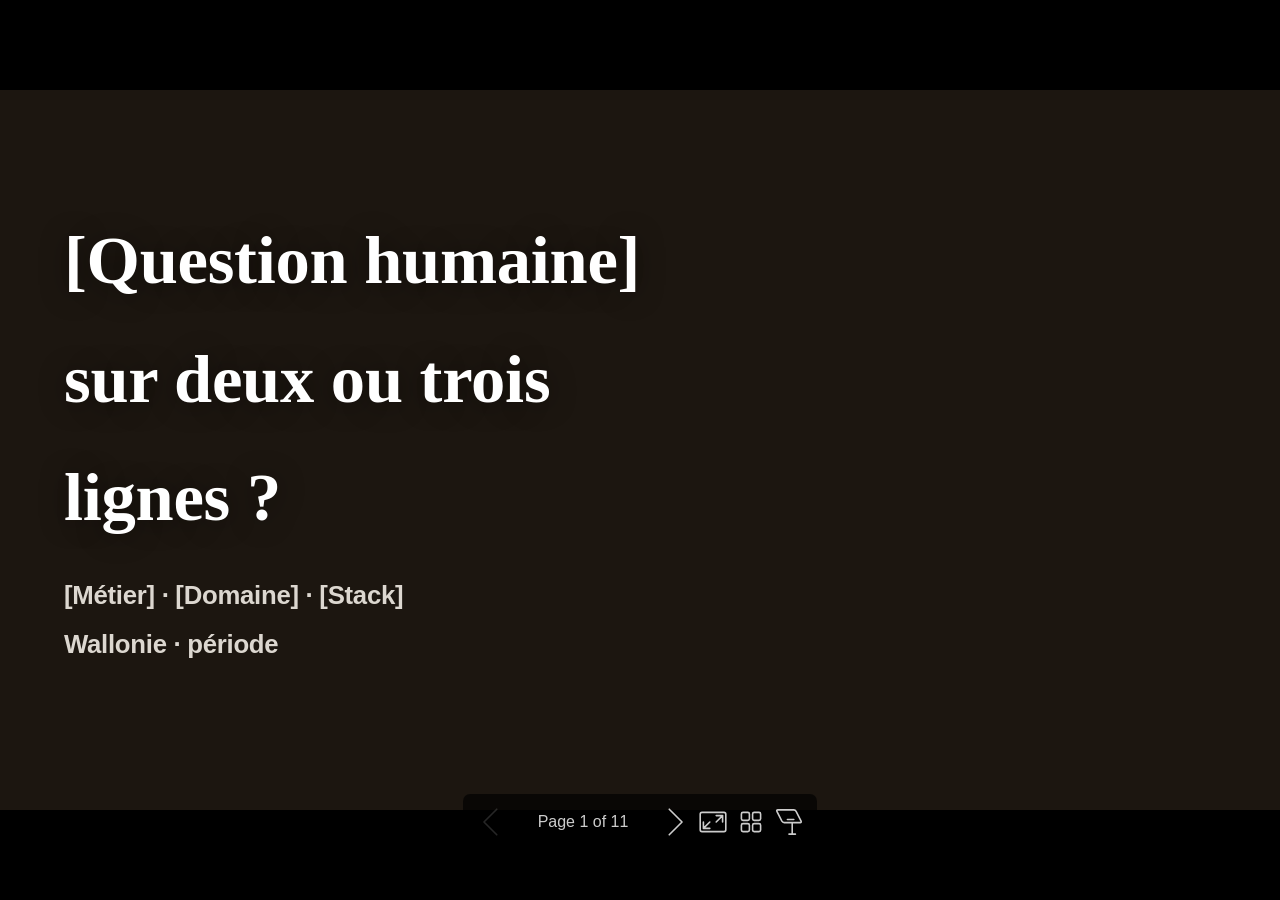
==== docs/slides/presentation-recruteur-fr.html @ 3e8d5d6b "Initial commit" ====
<!DOCTYPE html><html lang="C"><head><title>[Question humaine]</title><meta property="og:title" content="[Question humaine]"><meta charset="UTF-8"><meta name="viewport" content="width=device-width,height=device-height,initial-scale=1.0"><meta name="apple-mobile-web-app-capable" content="yes"><meta http-equiv="X-UA-Compatible" content="ie=edge"><meta property="og:type" content="website"><meta name="twitter:card" content="summary"><style>@media screen{body[data-bespoke-view=""] .bespoke-marp-parent>.bespoke-marp-osc>button,body[data-bespoke-view=next] .bespoke-marp-parent>.bespoke-marp-osc>button,body[data-bespoke-view=overview] button.bespoke-marp-overview-close,body[data-bespoke-view=presenter] .bespoke-marp-presenter-container .bespoke-marp-presenter-info-container .bespoke-marp-presenter-info-page-area .bespoke-marp-presenter-info-page,body[data-bespoke-view=presenter] .bespoke-marp-presenter-container .bespoke-marp-presenter-info-container button,body[data-bespoke-view=presenter] .bespoke-marp-presenter-container .bespoke-marp-presenter-note-container button{appearance:none;background-color:initial;border:0;color:inherit;cursor:pointer;font-size:inherit;opacity:.8;outline:none;padding:0;transition:opacity .2s linear;-webkit-tap-highlight-color:transparent}body[data-bespoke-view=""] .bespoke-marp-parent>.bespoke-marp-osc>button:disabled,body[data-bespoke-view=next] .bespoke-marp-parent>.bespoke-marp-osc>button:disabled,body[data-bespoke-view=overview] button.bespoke-marp-overview-close:disabled,body[data-bespoke-view=presenter] .bespoke-marp-presenter-container .bespoke-marp-presenter-info-container .bespoke-marp-presenter-info-page-area .bespoke-marp-presenter-info-page:disabled,body[data-bespoke-view=presenter] .bespoke-marp-presenter-container .bespoke-marp-presenter-info-container button:disabled,body[data-bespoke-view=presenter] .bespoke-marp-presenter-container .bespoke-marp-presenter-note-container button:disabled{cursor:not-allowed;opacity:.15!important}body[data-bespoke-view=""] .bespoke-marp-parent>.bespoke-marp-osc>button:hover,body[data-bespoke-view=next] .bespoke-marp-parent>.bespoke-marp-osc>button:hover,body[data-bespoke-view=overview] button.bespoke-marp-overview-close:hover,body[data-bespoke-view=presenter] .bespoke-marp-presenter-container .bespoke-marp-presenter-info-container .bespoke-marp-presenter-info-page-area .bespoke-marp-presenter-info-page:hover,body[data-bespoke-view=presenter] .bespoke-marp-presenter-container .bespoke-marp-presenter-info-container button:hover,body[data-bespoke-view=presenter] .bespoke-marp-presenter-container .bespoke-marp-presenter-note-container button:hover{opacity:1}body[data-bespoke-view=""] .bespoke-marp-parent>.bespoke-marp-osc>button:hover:active,body[data-bespoke-view=next] .bespoke-marp-parent>.bespoke-marp-osc>button:hover:active,body[data-bespoke-view=overview] button.bespoke-marp-overview-close:hover:active,body[data-bespoke-view=presenter] .bespoke-marp-presenter-container .bespoke-marp-presenter-info-container .bespoke-marp-presenter-info-page-area .bespoke-marp-presenter-info-page:hover:active,body[data-bespoke-view=presenter] .bespoke-marp-presenter-container .bespoke-marp-presenter-info-container button:hover:active,body[data-bespoke-view=presenter] .bespoke-marp-presenter-container .bespoke-marp-presenter-note-container button:hover:active{opacity:.6}body[data-bespoke-view=""] .bespoke-marp-parent>.bespoke-marp-osc>button:hover:not(:disabled),body[data-bespoke-view=next] .bespoke-marp-parent>.bespoke-marp-osc>button:hover:not(:disabled),body[data-bespoke-view=overview] button.bespoke-marp-overview-close:hover:not(:disabled),body[data-bespoke-view=presenter] .bespoke-marp-presenter-container .bespoke-marp-presenter-info-container .bespoke-marp-presenter-info-page-area .bespoke-marp-presenter-info-page:hover:not(:disabled),body[data-bespoke-view=presenter] .bespoke-marp-presenter-container .bespoke-marp-presenter-info-container button:hover:not(:disabled),body[data-bespoke-view=presenter] .bespoke-marp-presenter-container .bespoke-marp-presenter-note-container button:hover:not(:disabled){transition:none}body[data-bespoke-view=""] .bespoke-marp-parent>.bespoke-marp-osc>button[data-bespoke-marp-osc=prev],body[data-bespoke-view=next] .bespoke-marp-parent>.bespoke-marp-osc>button[data-bespoke-marp-osc=prev],body[data-bespoke-view=presenter] .bespoke-marp-presenter-container .bespoke-marp-presenter-info-container button.bespoke-marp-presenter-info-page-prev{background:#0000 url("[data-uri]") no-repeat 50%;background-size:contain;overflow:hidden;text-indent:100%;white-space:nowrap}body[data-bespoke-view=""] .bespoke-marp-parent>.bespoke-marp-osc>button[data-bespoke-marp-osc=next],body[data-bespoke-view=next] .bespoke-marp-parent>.bespoke-marp-osc>button[data-bespoke-marp-osc=next],body[data-bespoke-view=presenter] .bespoke-marp-presenter-container .bespoke-marp-presenter-info-container button.bespoke-marp-presenter-info-page-next{background:#0000 url("[data-uri]") no-repeat 50%;background-size:contain;overflow:hidden;text-indent:100%;white-space:nowrap}:is(body[data-bespoke-view=""],body[data-bespoke-view=next]) .bespoke-marp-parent>.bespoke-marp-osc>button[data-bespoke-marp-osc=fullscreen]{background:#0000 url("[data-uri]") no-repeat 50%;background-size:contain;overflow:hidden;text-indent:100%;white-space:nowrap}:is(body[data-bespoke-view=""],body[data-bespoke-view=next]) .bespoke-marp-parent>.bespoke-marp-osc>button.exit[data-bespoke-marp-osc=fullscreen]{background-image:url("[data-uri]")}:is(body[data-bespoke-view=""],body[data-bespoke-view=next]) .bespoke-marp-parent>.bespoke-marp-osc>button[data-bespoke-marp-osc=presenter]{background:#0000 url("[data-uri]") no-repeat 50%;background-size:contain;overflow:hidden;text-indent:100%;white-space:nowrap}body[data-bespoke-view=overview] button.bespoke-marp-overview-close,body[data-bespoke-view=presenter] .bespoke-marp-presenter-container .bespoke-marp-presenter-note-container button.bespoke-marp-presenter-note-bigger{background:#0000 url("[data-uri]") no-repeat 50%;background-size:contain;overflow:hidden;text-indent:100%;white-space:nowrap}body[data-bespoke-view=presenter] .bespoke-marp-presenter-container .bespoke-marp-presenter-note-container button.bespoke-marp-presenter-note-smaller{background:#0000 url("[data-uri]") no-repeat 50%;background-size:contain;overflow:hidden;text-indent:100%;white-space:nowrap}:is(body[data-bespoke-view=""],body[data-bespoke-view=next]) .bespoke-marp-parent>.bespoke-marp-osc>button[data-bespoke-marp-osc=overview]{background:#0000 url("[data-uri]") no-repeat 50%;background-size:contain;overflow:hidden;text-indent:100%;white-space:nowrap}}@keyframes __bespoke_marp_transition_reduced_outgoing__{0%{opacity:1}to{opacity:0}}@keyframes __bespoke_marp_transition_reduced_incoming__{0%{mix-blend-mode:plus-lighter;opacity:0}to{mix-blend-mode:plus-lighter;opacity:1}}.bespoke-marp-note,.bespoke-marp-osc,.bespoke-progress-parent{display:none;transition:none}@media screen{::view-transition-group(*){animation-duration:var(--marp-bespoke-transition-animation-duration,.5s);animation-timing-function:ease}::view-transition-new(*),::view-transition-old(*){animation-delay:0s;animation-direction:var(--marp-bespoke-transition-animation-direction,normal);animation-duration:var(--marp-bespoke-transition-animation-duration,.5s);animation-fill-mode:both;animation-name:var(--marp-bespoke-transition-animation-name,var(--marp-bespoke-transition-animation-name-fallback,__bespoke_marp_transition_no_animation__));mix-blend-mode:normal}::view-transition-old(*){--marp-bespoke-transition-animation-name-fallback:__bespoke_marp_transition_reduced_outgoing__;animation-timing-function:ease}::view-transition-new(*){--marp-bespoke-transition-animation-name-fallback:__bespoke_marp_transition_reduced_incoming__;animation-timing-function:ease}::view-transition-new(root),::view-transition-old(root){animation-timing-function:linear}::view-transition-new(__bespoke_marp_transition_osc__),::view-transition-old(__bespoke_marp_transition_osc__){animation-duration:0s!important;animation-name:__bespoke_marp_transition_osc__!important}::view-transition-new(__bespoke_marp_transition_osc__){opacity:0!important}.bespoke-marp-transition-warming-up::view-transition-group(*),.bespoke-marp-transition-warming-up::view-transition-new(*),.bespoke-marp-transition-warming-up::view-transition-old(*){animation-play-state:paused!important}body,html{height:100%;margin:0}body{background:#000;overflow:hidden}svg.bespoke-marp-slide{content-visibility:hidden;interactivity:inert;opacity:0;pointer-events:none;z-index:-1}svg.bespoke-marp-slide:not(.bespoke-marp-active) *{view-transition-name:none!important}svg.bespoke-marp-slide.bespoke-marp-active{content-visibility:visible;interactivity:auto;opacity:1;pointer-events:auto;z-index:0}svg.bespoke-marp-slide.bespoke-marp-active.bespoke-marp-active-ready *{animation-name:__bespoke_marp__!important}@supports not (content-visibility:hidden){svg.bespoke-marp-slide[data-bespoke-marp-load=hideable]{display:none}svg.bespoke-marp-slide[data-bespoke-marp-load=hideable].bespoke-marp-active{display:block}}}@media screen and (prefers-reduced-motion:reduce){svg.bespoke-marp-slide *{view-transition-name:none!important}}@media screen{[data-bespoke-marp-fragment=inactive]{visibility:hidden}:is(body[data-bespoke-view=""],body[data-bespoke-view=next]) .bespoke-marp-parent{inset:0;position:absolute}:is(body[data-bespoke-view=""],body[data-bespoke-view=next]) .bespoke-marp-parent>.bespoke-marp-osc{background:#000000a6;border-radius:7px;bottom:50px;color:#fff;contain:paint;display:block;font-family:Helvetica,Arial,sans-serif;font-size:16px;left:50%;line-height:0;opacity:1;padding:12px;position:absolute;touch-action:manipulation;transform:translateX(-50%);transition:opacity .2s linear;-webkit-user-select:none;user-select:none;view-transition-name:__bespoke_marp_transition_osc__;white-space:nowrap;will-change:transform;z-index:1}:is(body[data-bespoke-view=""],body[data-bespoke-view=next]) .bespoke-marp-parent>.bespoke-marp-osc>:where(*){margin-left:6px}:is(body[data-bespoke-view=""],body[data-bespoke-view=next]) .bespoke-marp-parent>.bespoke-marp-osc>:where(*):where(:first-child){margin-left:0}:is(body[data-bespoke-view=""],body[data-bespoke-view=next]) .bespoke-marp-parent>.bespoke-marp-osc>span{opacity:.8}:is(body[data-bespoke-view=""],body[data-bespoke-view=next]) .bespoke-marp-parent>.bespoke-marp-osc>span[data-bespoke-marp-osc=page]{display:inline-block;min-width:140px;text-align:center}:is(body[data-bespoke-view=""],body[data-bespoke-view=next]) .bespoke-marp-parent>.bespoke-marp-osc>button[data-bespoke-marp-osc=fullscreen],:is(body[data-bespoke-view=""],body[data-bespoke-view=next]) .bespoke-marp-parent>.bespoke-marp-osc>button[data-bespoke-marp-osc=next],:is(body[data-bespoke-view=""],body[data-bespoke-view=next]) .bespoke-marp-parent>.bespoke-marp-osc>button[data-bespoke-marp-osc=overview],:is(body[data-bespoke-view=""],body[data-bespoke-view=next]) .bespoke-marp-parent>.bespoke-marp-osc>button[data-bespoke-marp-osc=presenter],:is(body[data-bespoke-view=""],body[data-bespoke-view=next]) .bespoke-marp-parent>.bespoke-marp-osc>button[data-bespoke-marp-osc=prev]{height:32px;line-height:32px;width:32px}:is(body[data-bespoke-view=""],body[data-bespoke-view=next]) .bespoke-marp-parent.bespoke-marp-inactive{cursor:none}:is(body[data-bespoke-view=""],body[data-bespoke-view=next]) .bespoke-marp-parent.bespoke-marp-inactive>.bespoke-marp-osc{opacity:0;pointer-events:none}:is(body[data-bespoke-view=""],body[data-bespoke-view=next]) svg.bespoke-marp-slide{height:100%;left:0;position:absolute;top:0;width:100%}body[data-bespoke-view=""] .bespoke-progress-parent{background:#222;display:flex;height:5px;width:100%}body[data-bespoke-view=""] .bespoke-progress-parent+:where(.bespoke-marp-parent){top:5px}body[data-bespoke-view=""] .bespoke-progress-parent .bespoke-progress-bar{background:#0288d1;flex:0 0 0;transition:flex-basis .2s cubic-bezier(0,1,1,1)}body[data-bespoke-view=next]{background:#0000}body[data-bespoke-view=presenter]{background:#161616}body[data-bespoke-view=presenter] .bespoke-marp-presenter-container{display:grid;font-family:Helvetica,Arial,sans-serif;grid-template:"current dragbar next" minmax(140px,1fr) "current dragbar note" 2fr "info    dragbar note" 3em;grid-template-columns:minmax(3px,var(--bespoke-marp-presenter-split-ratio,66%)) 0 minmax(3px,1fr);height:100%;left:0;position:absolute;top:0;width:100%}body[data-bespoke-view=presenter] .bespoke-marp-presenter-container :where(.bespoke-marp-parent){grid-area:current;overflow:hidden;position:relative}body[data-bespoke-view=presenter] .bespoke-marp-presenter-container :where(.bespoke-marp-parent) :where(svg.bespoke-marp-slide){height:calc(100% - 40px);left:20px;pointer-events:none;position:absolute;top:20px;-webkit-user-select:none;user-select:none;width:calc(100% - 40px)}body[data-bespoke-view=presenter] .bespoke-marp-presenter-container :where(.bespoke-marp-parent) :where(svg.bespoke-marp-slide).bespoke-marp-active{filter:drop-shadow(0 3px 10px rgba(0,0,0,.5))}body[data-bespoke-view=presenter] .bespoke-marp-presenter-container .bespoke-marp-presenter-dragbar-container{background:#0288d1;cursor:col-resize;grid-area:dragbar;margin-left:-3px;opacity:0;position:relative;transition:opacity .4s linear .1s;width:6px;z-index:10}body[data-bespoke-view=presenter] .bespoke-marp-presenter-container .bespoke-marp-presenter-dragbar-container:hover{opacity:1}body[data-bespoke-view=presenter] .bespoke-marp-presenter-container .bespoke-marp-presenter-dragbar-container.active{opacity:1;transition-delay:0s}body[data-bespoke-view=presenter] .bespoke-marp-presenter-container .bespoke-marp-presenter-next-container{background:#222;cursor:pointer;display:none;grid-area:next;overflow:hidden;position:relative}body[data-bespoke-view=presenter] .bespoke-marp-presenter-container .bespoke-marp-presenter-next-container.active{display:block}body[data-bespoke-view=presenter] .bespoke-marp-presenter-container .bespoke-marp-presenter-next-container iframe.bespoke-marp-presenter-next{background:#0000;border:0;display:block;filter:drop-shadow(0 3px 10px rgba(0,0,0,.5));height:calc(100% - 40px);left:20px;pointer-events:none;position:absolute;interactivity:inert;top:20px;-webkit-user-select:none;user-select:none;width:calc(100% - 40px)}body[data-bespoke-view=presenter] .bespoke-marp-presenter-container .bespoke-marp-presenter-note-container{background:#222;color:#eee;grid-area:note;position:relative;z-index:1}body[data-bespoke-view=presenter] .bespoke-marp-presenter-container .bespoke-marp-presenter-note-container button{height:1.5em;line-height:1.5em;width:1.5em}body[data-bespoke-view=presenter] .bespoke-marp-presenter-container .bespoke-marp-presenter-note-container .bespoke-marp-presenter-note-wrapper{display:block;inset:0;position:absolute}body[data-bespoke-view=presenter] .bespoke-marp-presenter-container .bespoke-marp-presenter-note-container .bespoke-marp-presenter-note-buttons{background:#000000a6;border-radius:4px;bottom:0;display:flex;gap:4px;margin:12px;opacity:0;padding:6px;pointer-events:none;position:absolute;right:0;transition:opacity .2s linear}body[data-bespoke-view=presenter] .bespoke-marp-presenter-container .bespoke-marp-presenter-note-container .bespoke-marp-presenter-note-buttons:focus-within,body[data-bespoke-view=presenter] .bespoke-marp-presenter-container .bespoke-marp-presenter-note-container .bespoke-marp-presenter-note-wrapper:focus-within+.bespoke-marp-presenter-note-buttons,body[data-bespoke-view=presenter] .bespoke-marp-presenter-container .bespoke-marp-presenter-note-container:hover .bespoke-marp-presenter-note-buttons{opacity:1;pointer-events:auto}body[data-bespoke-view=presenter] .bespoke-marp-presenter-container .bespoke-marp-presenter-note-container .bespoke-marp-note{box-sizing:border-box;font-size:calc(1.1em*var(--bespoke-marp-note-font-scale, 1));height:calc(100% - 40px);margin:20px;overflow:auto;padding-right:3px;white-space:pre-wrap;width:calc(100% - 40px);word-wrap:break-word;scrollbar-color:#eeeeee80 #0000;scrollbar-width:thin}body[data-bespoke-view=presenter] .bespoke-marp-presenter-container .bespoke-marp-presenter-note-container .bespoke-marp-note::-webkit-scrollbar{width:6px}body[data-bespoke-view=presenter] .bespoke-marp-presenter-container .bespoke-marp-presenter-note-container .bespoke-marp-note::-webkit-scrollbar-track{background:#0000}body[data-bespoke-view=presenter] .bespoke-marp-presenter-container .bespoke-marp-presenter-note-container .bespoke-marp-note::-webkit-scrollbar-thumb{background:#eeeeee80;border-radius:6px}body[data-bespoke-view=presenter] .bespoke-marp-presenter-container .bespoke-marp-presenter-note-container .bespoke-marp-note:empty{pointer-events:none}body[data-bespoke-view=presenter] .bespoke-marp-presenter-container .bespoke-marp-presenter-note-container .bespoke-marp-note.active{display:block}body[data-bespoke-view=presenter] .bespoke-marp-presenter-container .bespoke-marp-presenter-note-container .bespoke-marp-note p:first-child{margin-top:0}body[data-bespoke-view=presenter] .bespoke-marp-presenter-container .bespoke-marp-presenter-note-container .bespoke-marp-note p:last-child{margin-bottom:0}body[data-bespoke-view=presenter] .bespoke-marp-presenter-container .bespoke-marp-presenter-info-container{align-items:center;box-sizing:border-box;color:#eee;display:flex;flex-wrap:nowrap;grid-area:info;justify-content:center;overflow:hidden;padding:0 10px}body[data-bespoke-view=presenter] .bespoke-marp-presenter-container .bespoke-marp-presenter-info-container :is(.bespoke-marp-presenter-info-page-area,.bespoke-marp-presenter-info-time,.bespoke-marp-presenter-info-timer){box-sizing:border-box;display:block;padding:0 10px;white-space:nowrap;width:100%}body[data-bespoke-view=presenter] .bespoke-marp-presenter-container .bespoke-marp-presenter-info-container button{height:1.5em;line-height:1.5em;width:1.5em}body[data-bespoke-view=presenter] .bespoke-marp-presenter-container .bespoke-marp-presenter-info-container .bespoke-marp-presenter-info-page-area{order:2;text-align:center}body[data-bespoke-view=presenter] .bespoke-marp-presenter-container .bespoke-marp-presenter-info-container .bespoke-marp-presenter-info-page-area .bespoke-marp-presenter-info-page{display:inline-block;min-width:120px;text-align:center}body[data-bespoke-view=presenter] .bespoke-marp-presenter-container .bespoke-marp-presenter-info-container .bespoke-marp-presenter-info-time{color:#999;order:1;text-align:left}body[data-bespoke-view=presenter] .bespoke-marp-presenter-container .bespoke-marp-presenter-info-container .bespoke-marp-presenter-info-timer{color:#999;order:3;text-align:right}body[data-bespoke-view=presenter] .bespoke-marp-presenter-container .bespoke-marp-presenter-info-container .bespoke-marp-presenter-info-timer:hover{cursor:pointer}body[data-bespoke-view=overview]{background:#161616;overflow:auto}body[data-bespoke-view=overview] [data-bespoke-marp-fragment=inactive]{visibility:visible}body[data-bespoke-view=overview] .bespoke-marp-overview-header{backdrop-filter:blur(4px);background:#222222d9;box-shadow:0 3px 10px #00000080;box-sizing:border-box;display:flex;height:48px;inset:0 0 auto;justify-content:flex-end;padding:10px;position:fixed;z-index:1}body[data-bespoke-view=overview] button.bespoke-marp-overview-close{height:28px;line-height:28px;transform:rotate(45deg);width:28px}body[data-bespoke-view=overview] .bespoke-marp-parent{display:grid;gap:40px;grid-template-columns:repeat(auto-fit,minmax(0,240px));justify-content:space-around;padding:30px}body[data-bespoke-view=overview] .bespoke-marp-parent svg.bespoke-marp-slide{--bov-selected:#0000;--bov-focus:#161616;--bov-focus-outline:#0000;background-image:conic-gradient(#161616 0 0),conic-gradient(var(--bov-focus) 0 0),conic-gradient(var(--bov-focus-outline) 0 0),conic-gradient(var(--bov-selected) 0 0);background-position:5px 5px,3px 3px,2px 2px,0 0;background-repeat:no-repeat;background-size:calc(100% - 10px) calc(100% - 10px),calc(100% - 6px) calc(100% - 6px),calc(100% - 4px) calc(100% - 4px),100% 100%;content-visibility:visible;cursor:pointer;filter:drop-shadow(0 3px 10px rgba(0,0,0,.5));margin:-6px;padding:6px;interactivity:auto;opacity:1;outline:0;pointer-events:auto;scroll-margin-block:30px;width:100%;z-index:0}body[data-bespoke-view=overview] .bespoke-marp-parent svg.bespoke-marp-slide *,body[data-bespoke-view=overview] .bespoke-marp-parent svg.bespoke-marp-slide.bespoke-marp-active *{pointer-events:none;interactivity:inert}body[data-bespoke-view=overview] .bespoke-marp-parent :is(svg.bespoke-marp-slide:active,svg.bespoke-marp-slide:focus-visible,svg.bespoke-marp-slide:hover){--bov-focus-outline:#161616}body[data-bespoke-view=overview] .bespoke-marp-parent svg.bespoke-marp-slide:focus-visible,body[data-bespoke-view=overview] .bespoke-marp-parent svg.bespoke-marp-slide:hover{--bov-focus:#999}body[data-bespoke-view=overview] .bespoke-marp-parent svg.bespoke-marp-slide:active{--bov-focus:#eee}body[data-bespoke-view=overview] .bespoke-marp-parent svg.bespoke-marp-slide.bespoke-marp-active{--bov-selected:#0288d1}body[data-bespoke-view=overview]:has(.bespoke-marp-overview-header) .bespoke-marp-parent{padding-top:78px}body[data-bespoke-view=overview]:has(.bespoke-marp-overview-header) .bespoke-marp-parent svg.bespoke-marp-slide{scroll-margin-top:78px}.bespoke-marp-overview{background:#000000a6;inset:0;opacity:0;pointer-events:none;position:fixed;transition:opacity .1s ease;z-index:10}.bespoke-marp-overview iframe{background:#222;border:0;display:block;height:100%;left:0;position:absolute;top:0;width:100%}.bespoke-marp-overview[data-open="1"]{opacity:1;pointer-events:auto}}@media print{.bespoke-marp-overview,.bespoke-marp-presenter-info-container,.bespoke-marp-presenter-next-container,.bespoke-marp-presenter-note-container{display:none}}</style><style>div#\:\$p > svg > foreignObject > section{width:1280px;height:720px;box-sizing:border-box;overflow:hidden;position:relative;scroll-snap-align:center center;-webkit-text-size-adjust:100%;text-size-adjust:100%}div#\:\$p > svg > foreignObject > section::after{bottom:0;content:attr(data-marpit-pagination);padding:inherit;pointer-events:none;position:absolute;right:0}div#\:\$p > svg > foreignObject > section:not([data-marpit-pagination])::after{display:none}div#\:\$p > svg > foreignObject > section :where(:is(h1, marp-h1)){font-size:2em;margin-block:0.67em}div#\:\$p > svg > foreignObject > section section:where(:is(h1, marp-h1)){--marpit-root-font-size: 2em}div#\:\$p > svg > foreignObject > section video::-webkit-media-controls{will-change:transform}@page {size:1280px 720px;margin:0}@media print{html, body{background-color:#fff;margin:0;page-break-inside:avoid;break-inside:avoid-page}div#\:\$p > svg > foreignObject > section{page-break-before:always;break-before:page}div#\:\$p > svg > foreignObject > section, div#\:\$p > svg > foreignObject > section *{-webkit-print-color-adjust:exact!important;animation-delay:0s!important;animation-duration:0s!important;color-adjust:exact!important;print-color-adjust:exact!important;transition:none!important}div#\:\$p > svg[data-marpit-svg]{display:block;height:100vh;width:100vw}}div#\:\$p > svg > foreignObject > section{--fgColor-danger:light-dark(#d1242f, #f85149);--bgColor-attention-muted:light-dark(#fff8c5, #bb800926);--bgColor-muted:light-dark(#f6f8fa, #151b23);--bgColor-neutral-muted:light-dark(#818b981f, #656c7633);--borderColor-accent-emphasis:light-dark(#0969da, #1f6feb);--borderColor-attention-emphasis:light-dark(#9a6700, #9e6a03);--borderColor-danger-emphasis:light-dark(#cf222e, #da3633);--borderColor-default:light-dark(#d1d9e0, #3d444d);--borderColor-done-emphasis:light-dark(#8250df, #8957e5);--borderColor-success-emphasis:light-dark(#1a7f37, #238636);--color-prettylights-syntax-brackethighlighter-angle:light-dark(#59636e, #9198a1);--color-prettylights-syntax-brackethighlighter-unmatched:light-dark(#82071e, #f85149);--color-prettylights-syntax-carriage-return-bg:light-dark(#cf222e, #b62324);--color-prettylights-syntax-carriage-return-text:light-dark(#f6f8fa, #f0f6fc);--color-prettylights-syntax-comment:light-dark(#59636e, #9198a1);--color-prettylights-syntax-constant:light-dark(#0550ae, #79c0ff);--color-prettylights-syntax-constant-other-reference-link:light-dark(#0a3069, #a5d6ff);--color-prettylights-syntax-entity:light-dark(#6639ba, #d2a8ff);--color-prettylights-syntax-entity-tag:light-dark(#0550ae, #7ee787);--color-prettylights-syntax-invalid-illegal-text:light-dark(var(--fgColor-danger), var(--fgColor-danger));--color-prettylights-syntax-keyword:light-dark(#cf222e, #ff7b72);--color-prettylights-syntax-markup-changed-bg:light-dark(#ffd8b5, #5a1e02);--color-prettylights-syntax-markup-changed-text:light-dark(#953800, #ffdfb6);--color-prettylights-syntax-markup-deleted-bg:light-dark(#ffebe9, #67060c);--color-prettylights-syntax-markup-deleted-text:light-dark(#82071e, #ffdcd7);--color-prettylights-syntax-markup-heading:light-dark(#0550ae, #1f6feb);--color-prettylights-syntax-markup-ignored-bg:light-dark(#0550ae, #1158c7);--color-prettylights-syntax-markup-ignored-text:light-dark(#d1d9e0, #f0f6fc);--color-prettylights-syntax-markup-inserted-bg:light-dark(#dafbe1, #033a16);--color-prettylights-syntax-markup-inserted-text:light-dark(#116329, #aff5b4);--color-prettylights-syntax-markup-list:light-dark(#3b2300, #f2cc60);--color-prettylights-syntax-meta-diff-range:light-dark(#8250df, #d2a8ff);--color-prettylights-syntax-string:light-dark(#0a3069, #a5d6ff);--color-prettylights-syntax-string-regexp:light-dark(#116329, #7ee787);--color-prettylights-syntax-sublimelinter-gutter-mark:light-dark(#818b98, #3d444d);--color-prettylights-syntax-variable:light-dark(#953800, #ffa657);--fgColor-accent:light-dark(#0969da, #4493f8);--fgColor-attention:light-dark(#9a6700, #d29922);--fgColor-done:light-dark(#8250df, #ab7df8);--fgColor-muted:light-dark(#59636e, #9198a1);--fgColor-success:light-dark(#1a7f37, #3fb950);--bgColor-default:light-dark(#fff, #0d1117);--borderColor-muted:light-dark(#d1d9e0b3, #3d444db3);--color-prettylights-syntax-invalid-illegal-bg:light-dark(var(--bgColor-danger-muted), var(--bgColor-danger-muted));--color-prettylights-syntax-markup-bold:light-dark(#1f2328, #f0f6fc);--color-prettylights-syntax-markup-italic:light-dark(#1f2328, #f0f6fc);--color-prettylights-syntax-storage-modifier-import:light-dark(#1f2328, #f0f6fc);--fgColor-default:light-dark(#1f2328, #f0f6fc);--focus-outlineColor:light-dark(var(--borderColor-accent-emphasis), var(--borderColor-accent-emphasis));--borderColor-neutral-muted:light-dark(var(--borderColor-muted), var(--borderColor-muted));--base-size-16:calc(var(--marpit-root-font-size, 1rem) * 1);--base-size-24:calc(var(--marpit-root-font-size, 1rem) * 1.5);--base-size-4:calc(var(--marpit-root-font-size, 1rem) * 0.25);--base-size-40:calc(var(--marpit-root-font-size, 1rem) * 2.5);--base-size-8:calc(var(--marpit-root-font-size, 1rem) * 0.5);--base-text-weight-medium:500;--base-text-weight-normal:400;--base-text-weight-semibold:600;--fontStack-monospace:ui-monospace, SFMono-Regular, SF Mono, Menlo, Consolas, Liberation Mono, monospace;--fontStack-sansSerif:-apple-system, BlinkMacSystemFont, "Segoe UI", "Noto Sans", Helvetica, Arial, sans-serif, "Apple Color Emoji", "Segoe UI Emoji";}/*!
 * Marp default theme.
 *
 * @theme default
 * @author Yuki Hattori
 *
 * @auto-scaling true
 * @size 16:9 1280px 720px
 * @size 4:3 960px 720px
 */div#\:\$p > svg > foreignObject > section [data-theme=light],div#\:\$p > svg > foreignObject > section{color-scheme:light}div#\:\$p > svg > foreignObject > section [data-theme=dark],div#\:\$p > svg > foreignObject > section:where(.invert){color-scheme:dark}div#\:\$p > svg > foreignObject > section{-ms-text-size-adjust:100%;-webkit-text-size-adjust:100%;margin:0;font-weight:var(--base-text-weight-normal, 400);color:var(--fgColor-default);background-color:var(--bgColor-default);font-family:var(--fontStack-sansSerif, -apple-system, BlinkMacSystemFont, "Segoe UI", "Noto Sans", Helvetica, Arial, sans-serif, "Apple Color Emoji", "Segoe UI Emoji");font-size:16px;line-height:1.5;word-wrap:break-word}div#\:\$p > svg > foreignObject > section{--marpit-root-font-size:16px}div#\:\$p > svg > foreignObject > section a{text-decoration:underline;text-underline-offset:calc(var(--marpit-root-font-size, 1rem) * .2)}div#\:\$p > svg > foreignObject > section :is(h1, marp-h1):hover .anchor .octicon-link:before,div#\:\$p > svg > foreignObject > section :is(h2, marp-h2):hover .anchor .octicon-link:before,div#\:\$p > svg > foreignObject > section :is(h3, marp-h3):hover .anchor .octicon-link:before,div#\:\$p > svg > foreignObject > section :is(h4, marp-h4):hover .anchor .octicon-link:before,div#\:\$p > svg > foreignObject > section :is(h5, marp-h5):hover .anchor .octicon-link:before,div#\:\$p > svg > foreignObject > section :is(h6, marp-h6):hover .anchor .octicon-link:before{width:16px;height:16px;content:" ";display:inline-block;background-color:currentColor;-webkit-mask-image:url('data:image/svg+xml;charset=utf-8,<svg xmlns="http://www.w3.org/2000/svg" aria-hidden="true" viewBox="0 0 16 16"><path fill-rule="evenodd" d="M7.775 3.275a.75.75 0 0 0 1.06 1.06l1.25-1.25a2 2 0 1 1 2.83 2.83l-2.5 2.5a2 2 0 0 1-2.83 0 .75.75 0 0 0-1.06 1.06 3.5 3.5 0 0 0 4.95 0l2.5-2.5a3.5 3.5 0 0 0-4.95-4.95zm-4.69 9.64a2 2 0 0 1 0-2.83l2.5-2.5a2 2 0 0 1 2.83 0 .75.75 0 0 0 1.06-1.06 3.5 3.5 0 0 0-4.95 0l-2.5 2.5a3.5 3.5 0 0 0 4.95 4.95l1.25-1.25a.75.75 0 0 0-1.06-1.06l-1.25 1.25a2 2 0 0 1-2.83 0"/></svg>');mask-image:url('data:image/svg+xml;charset=utf-8,<svg xmlns="http://www.w3.org/2000/svg" aria-hidden="true" viewBox="0 0 16 16"><path fill-rule="evenodd" d="M7.775 3.275a.75.75 0 0 0 1.06 1.06l1.25-1.25a2 2 0 1 1 2.83 2.83l-2.5 2.5a2 2 0 0 1-2.83 0 .75.75 0 0 0-1.06 1.06 3.5 3.5 0 0 0 4.95 0l2.5-2.5a3.5 3.5 0 0 0-4.95-4.95zm-4.69 9.64a2 2 0 0 1 0-2.83l2.5-2.5a2 2 0 0 1 2.83 0 .75.75 0 0 0 1.06-1.06 3.5 3.5 0 0 0-4.95 0l-2.5 2.5a3.5 3.5 0 0 0 4.95 4.95l1.25-1.25a.75.75 0 0 0-1.06-1.06l-1.25 1.25a2 2 0 0 1-2.83 0"/></svg>')}div#\:\$p > svg > foreignObject > section details,div#\:\$p > svg > foreignObject > section figcaption,div#\:\$p > svg > foreignObject > section figure{display:block}div#\:\$p > svg > foreignObject > section summary{display:list-item}div#\:\$p > svg > foreignObject > section [hidden]{display:none!important}div#\:\$p > svg > foreignObject > section a{background-color:transparent;color:var(--fgColor-accent);text-decoration:none}div#\:\$p > svg > foreignObject > section abbr[title]{border-bottom:none;-webkit-text-decoration:underline dotted;text-decoration:underline dotted}div#\:\$p > svg > foreignObject > section b,div#\:\$p > svg > foreignObject > section strong{font-weight:var(--base-text-weight-semibold, 600)}div#\:\$p > svg > foreignObject > section dfn{font-style:italic}div#\:\$p > svg > foreignObject > section :is(h1, marp-h1){margin:.67em 0;font-weight:var(--base-text-weight-semibold, 600);padding-bottom:.3em;font-size:2em;border-bottom:1px solid var(--borderColor-muted)}div#\:\$p > svg > foreignObject > section mark{background-color:var(--bgColor-attention-muted);color:var(--fgColor-default)}div#\:\$p > svg > foreignObject > section small{font-size:90%}div#\:\$p > svg > foreignObject > section sub,div#\:\$p > svg > foreignObject > section sup{font-size:75%;line-height:0;position:relative;vertical-align:baseline}div#\:\$p > svg > foreignObject > section sub{bottom:-.25em}div#\:\$p > svg > foreignObject > section sup{top:-.5em}div#\:\$p > svg > foreignObject > section img{border-style:none;max-width:100%;box-sizing:content-box}div#\:\$p > svg > foreignObject > section code,div#\:\$p > svg > foreignObject > section kbd,div#\:\$p > svg > foreignObject > section :is(pre, marp-pre),div#\:\$p > svg > foreignObject > section samp{font-family:monospace;font-size:1em}div#\:\$p > svg > foreignObject > section figure{margin:1em var(--base-size-40)}div#\:\$p > svg > foreignObject > section hr{box-sizing:content-box;overflow:hidden;background:transparent;height:.25em;padding:0;margin:var(--base-size-24) 0;background-color:var(--borderColor-default);border:0}div#\:\$p > svg > foreignObject > section input{font:inherit;margin:0;overflow:visible;font-family:inherit;font-size:inherit;line-height:inherit}div#\:\$p > svg > foreignObject > section [type=button],div#\:\$p > svg > foreignObject > section [type=reset],div#\:\$p > svg > foreignObject > section [type=submit]{-webkit-appearance:button;-moz-appearance:button;appearance:button}div#\:\$p > svg > foreignObject > section [type=checkbox],div#\:\$p > svg > foreignObject > section [type=radio]{box-sizing:border-box;padding:0}div#\:\$p > svg > foreignObject > section [type=number]::-webkit-inner-spin-button,div#\:\$p > svg > foreignObject > section [type=number]::-webkit-outer-spin-button{height:auto}div#\:\$p > svg > foreignObject > section [type=search]::-webkit-search-cancel-button,div#\:\$p > svg > foreignObject > section [type=search]::-webkit-search-decoration{-webkit-appearance:none;appearance:none}div#\:\$p > svg > foreignObject > section ::-webkit-input-placeholder{color:inherit;opacity:.54}div#\:\$p > svg > foreignObject > section ::-webkit-file-upload-button{-webkit-appearance:button;appearance:button;font:inherit}div#\:\$p > svg > foreignObject > section a:hover{text-decoration:underline}div#\:\$p > svg > foreignObject > section ::-moz-placeholder{color:var(--fgColor-muted);opacity:1}div#\:\$p > svg > foreignObject > section ::placeholder{color:var(--fgColor-muted);opacity:1}div#\:\$p > svg > foreignObject > section hr:after,div#\:\$p > svg > foreignObject > section hr:before{display:table;content:""}div#\:\$p > svg > foreignObject > section hr:after{clear:both}div#\:\$p > svg > foreignObject > section table{border-spacing:0;border-collapse:collapse;display:block;width:-moz-max-content;width:max-content;max-width:100%;overflow:auto;font-variant:tabular-nums}div#\:\$p > svg > foreignObject > section td,div#\:\$p > svg > foreignObject > section th{padding:0}div#\:\$p > svg > foreignObject > section details summary{cursor:pointer}div#\:\$p > svg > foreignObject > section [role=button]:focus,div#\:\$p > svg > foreignObject > section a:focus,div#\:\$p > svg > foreignObject > section input[type=checkbox]:focus,div#\:\$p > svg > foreignObject > section input[type=radio]:focus{outline:2px solid var(--focus-outlineColor);outline-offset:-2px;box-shadow:none}div#\:\$p > svg > foreignObject > section [role=button]:focus:not(:focus-visible),div#\:\$p > svg > foreignObject > section a:focus:not(:focus-visible),div#\:\$p > svg > foreignObject > section input[type=checkbox]:focus:not(:focus-visible),div#\:\$p > svg > foreignObject > section input[type=radio]:focus:not(:focus-visible){outline:1px solid transparent}div#\:\$p > svg > foreignObject > section [role=button]:focus-visible,div#\:\$p > svg > foreignObject > section a:focus-visible,div#\:\$p > svg > foreignObject > section input[type=checkbox]:focus-visible,div#\:\$p > svg > foreignObject > section input[type=radio]:focus-visible{outline:2px solid var(--focus-outlineColor);outline-offset:-2px;box-shadow:none}div#\:\$p > svg > foreignObject > section a:not([class]):focus,div#\:\$p > svg > foreignObject > section a:not([class]):focus-visible,div#\:\$p > svg > foreignObject > section input[type=checkbox]:focus,div#\:\$p > svg > foreignObject > section input[type=checkbox]:focus-visible,div#\:\$p > svg > foreignObject > section input[type=radio]:focus,div#\:\$p > svg > foreignObject > section input[type=radio]:focus-visible{outline-offset:0}div#\:\$p > svg > foreignObject > section kbd{display:inline-block;padding:var(--base-size-4);font:11px var(--fontStack-monospace, ui-monospace, SFMono-Regular, SF Mono, Menlo, Consolas, Liberation Mono, monospace);line-height:10px;color:var(--fgColor-default);vertical-align:middle;background-color:var(--bgColor-muted);border-bottom-color:var(--borderColor-neutral-muted);border:1px solid var(--borderColor-neutral-muted);border-radius:6px;box-shadow:inset 0 -1px 0 var(--borderColor-neutral-muted)}div#\:\$p > svg > foreignObject > section :is(h1, marp-h1),div#\:\$p > svg > foreignObject > section :is(h2, marp-h2),div#\:\$p > svg > foreignObject > section :is(h3, marp-h3),div#\:\$p > svg > foreignObject > section :is(h4, marp-h4),div#\:\$p > svg > foreignObject > section :is(h5, marp-h5),div#\:\$p > svg > foreignObject > section :is(h6, marp-h6){margin-top:var(--base-size-24);margin-bottom:var(--base-size-16);font-weight:var(--base-text-weight-semibold, 600);line-height:1.25}div#\:\$p > svg > foreignObject > section :is(h2, marp-h2){padding-bottom:.3em;font-size:1.5em;border-bottom:1px solid var(--borderColor-muted)}div#\:\$p > svg > foreignObject > section :is(h2, marp-h2),div#\:\$p > svg > foreignObject > section :is(h3, marp-h3){font-weight:var(--base-text-weight-semibold, 600)}div#\:\$p > svg > foreignObject > section :is(h3, marp-h3){font-size:1.25em}div#\:\$p > svg > foreignObject > section :is(h4, marp-h4){font-size:1em}div#\:\$p > svg > foreignObject > section :is(h4, marp-h4),div#\:\$p > svg > foreignObject > section :is(h5, marp-h5){font-weight:var(--base-text-weight-semibold, 600)}div#\:\$p > svg > foreignObject > section :is(h5, marp-h5){font-size:.875em}div#\:\$p > svg > foreignObject > section :is(h6, marp-h6){font-weight:var(--base-text-weight-semibold, 600);font-size:.85em;color:var(--fgColor-muted)}div#\:\$p > svg > foreignObject > section p{margin-top:0;margin-bottom:10px}div#\:\$p > svg > foreignObject > section blockquote{margin:0;padding:0 1em;color:var(--fgColor-muted);border-left:.25em solid var(--borderColor-default)}div#\:\$p > svg > foreignObject > section ol,div#\:\$p > svg > foreignObject > section ul{margin-top:0;margin-bottom:0;padding-left:2em}div#\:\$p > svg > foreignObject > section ol ol,div#\:\$p > svg > foreignObject > section ul ol{list-style-type:lower-roman}div#\:\$p > svg > foreignObject > section ol ol ol,div#\:\$p > svg > foreignObject > section ol ul ol,div#\:\$p > svg > foreignObject > section ul ol ol,div#\:\$p > svg > foreignObject > section ul ul ol{list-style-type:lower-alpha}div#\:\$p > svg > foreignObject > section dd{margin-left:0}div#\:\$p > svg > foreignObject > section code,div#\:\$p > svg > foreignObject > section :is(pre, marp-pre),div#\:\$p > svg > foreignObject > section samp,div#\:\$p > svg > foreignObject > section tt{font-family:var(--fontStack-monospace, ui-monospace, SFMono-Regular, SF Mono, Menlo, Consolas, Liberation Mono, monospace);font-size:12px}div#\:\$p > svg > foreignObject > section :is(pre, marp-pre){margin-top:0;margin-bottom:0;word-wrap:normal}div#\:\$p > svg > foreignObject > section .octicon{display:inline-block;overflow:visible!important;vertical-align:text-bottom;fill:currentColor}div#\:\$p > svg > foreignObject > section input::-webkit-inner-spin-button,div#\:\$p > svg > foreignObject > section input::-webkit-outer-spin-button{margin:0;-webkit-appearance:none;appearance:none}div#\:\$p > svg > foreignObject > section .mr-2{margin-right:var(--base-size-8, 8px)!important}div#\:\$p > svg > foreignObject > section:after,div#\:\$p > svg > foreignObject > section:before{display:table}div#\:\$p > svg > foreignObject > section:after{clear:both}div#\:\$p > svg > foreignObject > section>:first-child{margin-top:0!important}div#\:\$p > svg > foreignObject > section>:last-child{margin-bottom:0!important}div#\:\$p > svg > foreignObject > section a:not([href]){color:inherit;text-decoration:none}div#\:\$p > svg > foreignObject > section .absent{color:var(--fgColor-danger)}div#\:\$p > svg > foreignObject > section .anchor{float:left;padding-right:var(--base-size-4);margin-left:-20px;line-height:1}div#\:\$p > svg > foreignObject > section .anchor:focus{outline:none}div#\:\$p > svg > foreignObject > section blockquote,div#\:\$p > svg > foreignObject > section details,div#\:\$p > svg > foreignObject > section dl,div#\:\$p > svg > foreignObject > section ol,div#\:\$p > svg > foreignObject > section p,div#\:\$p > svg > foreignObject > section :is(pre, marp-pre),div#\:\$p > svg > foreignObject > section table,div#\:\$p > svg > foreignObject > section ul{margin-top:0;margin-bottom:var(--base-size-16)}div#\:\$p > svg > foreignObject > section blockquote>:first-child{margin-top:0}div#\:\$p > svg > foreignObject > section blockquote>:last-child{margin-bottom:0}div#\:\$p > svg > foreignObject > section :is(h1, marp-h1) .octicon-link,div#\:\$p > svg > foreignObject > section :is(h2, marp-h2) .octicon-link,div#\:\$p > svg > foreignObject > section :is(h3, marp-h3) .octicon-link,div#\:\$p > svg > foreignObject > section :is(h4, marp-h4) .octicon-link,div#\:\$p > svg > foreignObject > section :is(h5, marp-h5) .octicon-link,div#\:\$p > svg > foreignObject > section :is(h6, marp-h6) .octicon-link{color:var(--fgColor-default);vertical-align:middle;visibility:hidden}div#\:\$p > svg > foreignObject > section :is(h1, marp-h1):hover .anchor,div#\:\$p > svg > foreignObject > section :is(h2, marp-h2):hover .anchor,div#\:\$p > svg > foreignObject > section :is(h3, marp-h3):hover .anchor,div#\:\$p > svg > foreignObject > section :is(h4, marp-h4):hover .anchor,div#\:\$p > svg > foreignObject > section :is(h5, marp-h5):hover .anchor,div#\:\$p > svg > foreignObject > section :is(h6, marp-h6):hover .anchor{text-decoration:none}div#\:\$p > svg > foreignObject > section :is(h1, marp-h1):hover .anchor .octicon-link,div#\:\$p > svg > foreignObject > section :is(h2, marp-h2):hover .anchor .octicon-link,div#\:\$p > svg > foreignObject > section :is(h3, marp-h3):hover .anchor .octicon-link,div#\:\$p > svg > foreignObject > section :is(h4, marp-h4):hover .anchor .octicon-link,div#\:\$p > svg > foreignObject > section :is(h5, marp-h5):hover .anchor .octicon-link,div#\:\$p > svg > foreignObject > section :is(h6, marp-h6):hover .anchor .octicon-link{visibility:visible}div#\:\$p > svg > foreignObject > section :is(h1, marp-h1) code,div#\:\$p > svg > foreignObject > section :is(h1, marp-h1) tt,div#\:\$p > svg > foreignObject > section :is(h2, marp-h2) code,div#\:\$p > svg > foreignObject > section :is(h2, marp-h2) tt,div#\:\$p > svg > foreignObject > section :is(h3, marp-h3) code,div#\:\$p > svg > foreignObject > section :is(h3, marp-h3) tt,div#\:\$p > svg > foreignObject > section :is(h4, marp-h4) code,div#\:\$p > svg > foreignObject > section :is(h4, marp-h4) tt,div#\:\$p > svg > foreignObject > section :is(h5, marp-h5) code,div#\:\$p > svg > foreignObject > section :is(h5, marp-h5) tt,div#\:\$p > svg > foreignObject > section :is(h6, marp-h6) code,div#\:\$p > svg > foreignObject > section :is(h6, marp-h6) tt{padding:0 .2em;font-size:inherit}div#\:\$p > svg > foreignObject > section summary :is(h1, marp-h1),div#\:\$p > svg > foreignObject > section summary :is(h2, marp-h2),div#\:\$p > svg > foreignObject > section summary :is(h3, marp-h3),div#\:\$p > svg > foreignObject > section summary :is(h4, marp-h4),div#\:\$p > svg > foreignObject > section summary :is(h5, marp-h5),div#\:\$p > svg > foreignObject > section summary :is(h6, marp-h6){display:inline-block}div#\:\$p > svg > foreignObject > section summary :is(h1, marp-h1) .anchor,div#\:\$p > svg > foreignObject > section summary :is(h2, marp-h2) .anchor,div#\:\$p > svg > foreignObject > section summary :is(h3, marp-h3) .anchor,div#\:\$p > svg > foreignObject > section summary :is(h4, marp-h4) .anchor,div#\:\$p > svg > foreignObject > section summary :is(h5, marp-h5) .anchor,div#\:\$p > svg > foreignObject > section summary :is(h6, marp-h6) .anchor{margin-left:-40px}div#\:\$p > svg > foreignObject > section summary :is(h1, marp-h1),div#\:\$p > svg > foreignObject > section summary :is(h2, marp-h2){padding-bottom:0;border-bottom:0}div#\:\$p > svg > foreignObject > section ol.no-list,div#\:\$p > svg > foreignObject > section ul.no-list{padding:0;list-style-type:none}div#\:\$p > svg > foreignObject > section ol[type="a s"]{list-style-type:lower-alpha}div#\:\$p > svg > foreignObject > section ol[type="A s"]{list-style-type:upper-alpha}div#\:\$p > svg > foreignObject > section ol[type="i s"]{list-style-type:lower-roman}div#\:\$p > svg > foreignObject > section ol[type="I s"]{list-style-type:upper-roman}div#\:\$p > svg > foreignObject > section div>ol:not([type]),div#\:\$p > svg > foreignObject > section ol[type="1"]{list-style-type:decimal}div#\:\$p > svg > foreignObject > section ol ol,div#\:\$p > svg > foreignObject > section ol ul,div#\:\$p > svg > foreignObject > section ul ol,div#\:\$p > svg > foreignObject > section ul ul{margin-top:0;margin-bottom:0}div#\:\$p > svg > foreignObject > section li>p{margin-top:var(--base-size-16)}div#\:\$p > svg > foreignObject > section li+li{margin-top:.25em}div#\:\$p > svg > foreignObject > section dl{padding:0}div#\:\$p > svg > foreignObject > section dl dt{padding:0;margin-top:var(--base-size-16);font-size:1em;font-style:italic;font-weight:var(--base-text-weight-semibold, 600)}div#\:\$p > svg > foreignObject > section dl dd{padding:0 var(--base-size-16);margin-bottom:var(--base-size-16)}div#\:\$p > svg > foreignObject > section table th{font-weight:var(--base-text-weight-semibold, 600)}div#\:\$p > svg > foreignObject > section table td,div#\:\$p > svg > foreignObject > section table th{padding:6px 13px;border:1px solid var(--borderColor-default)}div#\:\$p > svg > foreignObject > section table td>:last-child{margin-bottom:0}div#\:\$p > svg > foreignObject > section table tr{background-color:var(--bgColor-default);border-top:1px solid var(--borderColor-muted)}div#\:\$p > svg > foreignObject > section table tr:nth-child(2n){background-color:var(--bgColor-muted)}div#\:\$p > svg > foreignObject > section table img{background-color:transparent}div#\:\$p > svg > foreignObject > section img[align=right]{padding-left:20px}div#\:\$p > svg > foreignObject > section img[align=left]{padding-right:20px}div#\:\$p > svg > foreignObject > section .emoji{max-width:none;vertical-align:text-top;background-color:transparent}div#\:\$p > svg > foreignObject > section :is(span, marp-span).frame,div#\:\$p > svg > foreignObject > section :is(span, marp-span).frame>:is(span, marp-span){display:block;overflow:hidden}div#\:\$p > svg > foreignObject > section :is(span, marp-span).frame>:is(span, marp-span){float:left;width:auto;padding:7px;margin:13px 0 0;border:1px solid var(--borderColor-default)}div#\:\$p > svg > foreignObject > section :is(span, marp-span).frame :is(span, marp-span) img{display:block;float:left}div#\:\$p > svg > foreignObject > section :is(span, marp-span).frame :is(span, marp-span) :is(span, marp-span){display:block;padding:5px 0 0;clear:both;color:var(--fgColor-default)}div#\:\$p > svg > foreignObject > section :is(span, marp-span).align-center{display:block;overflow:hidden;clear:both}div#\:\$p > svg > foreignObject > section :is(span, marp-span).align-center>:is(span, marp-span){display:block;margin:13px auto 0;overflow:hidden;text-align:center}div#\:\$p > svg > foreignObject > section :is(span, marp-span).align-center :is(span, marp-span) img{margin:0 auto;text-align:center}div#\:\$p > svg > foreignObject > section :is(span, marp-span).align-right{display:block;overflow:hidden;clear:both}div#\:\$p > svg > foreignObject > section :is(span, marp-span).align-right>:is(span, marp-span){display:block;margin:13px 0 0;overflow:hidden;text-align:right}div#\:\$p > svg > foreignObject > section :is(span, marp-span).align-right :is(span, marp-span) img{margin:0;text-align:right}div#\:\$p > svg > foreignObject > section :is(span, marp-span).float-left{display:block;float:left;margin-right:13px;overflow:hidden}div#\:\$p > svg > foreignObject > section :is(span, marp-span).float-left :is(span, marp-span){margin:13px 0 0}div#\:\$p > svg > foreignObject > section :is(span, marp-span).float-right{display:block;float:right;margin-left:13px;overflow:hidden}div#\:\$p > svg > foreignObject > section :is(span, marp-span).float-right>:is(span, marp-span){display:block;margin:13px auto 0;overflow:hidden;text-align:right}div#\:\$p > svg > foreignObject > section code,div#\:\$p > svg > foreignObject > section tt{padding:.2em .4em;margin:0;font-size:85%;white-space:break-spaces;background-color:var(--bgColor-neutral-muted);border-radius:6px}div#\:\$p > svg > foreignObject > section code br,div#\:\$p > svg > foreignObject > section tt br{display:none}div#\:\$p > svg > foreignObject > section del code{text-decoration:inherit}div#\:\$p > svg > foreignObject > section samp{font-size:85%}div#\:\$p > svg > foreignObject > section :is(pre, marp-pre) code{font-size:100%}div#\:\$p > svg > foreignObject > section :is(pre, marp-pre)>code{padding:0;margin:0;word-break:normal;white-space:pre;background:transparent;border:0}div#\:\$p > svg > foreignObject > section .highlight{margin-bottom:var(--base-size-16)}div#\:\$p > svg > foreignObject > section .highlight :is(pre, marp-pre){margin-bottom:0;word-break:normal}div#\:\$p > svg > foreignObject > section :is(pre, marp-pre){padding:var(--base-size-16);overflow:auto;font-size:85%;line-height:1.45;color:var(--fgColor-default);background-color:var(--bgColor-muted);border-radius:6px}div#\:\$p > svg > foreignObject > section :is(pre, marp-pre) code,div#\:\$p > svg > foreignObject > section :is(pre, marp-pre) tt{display:inline;padding:0;margin:0;overflow:visible;line-height:inherit;word-wrap:normal;background-color:transparent;border:0}div#\:\$p > svg > foreignObject > section .csv-data td,div#\:\$p > svg > foreignObject > section .csv-data th{padding:5px;overflow:hidden;font-size:12px;line-height:1;text-align:left;white-space:nowrap}div#\:\$p > svg > foreignObject > section .csv-data .blob-num{padding:10px var(--base-size-8) 9px;text-align:right;background:var(--bgColor-default);border:0}div#\:\$p > svg > foreignObject > section .csv-data tr{border-top:0}div#\:\$p > svg > foreignObject > section .csv-data th{font-weight:var(--base-text-weight-semibold, 600);background:var(--bgColor-muted);border-top:0}div#\:\$p > svg > foreignObject > section [data-footnote-ref]:before{content:"["}div#\:\$p > svg > foreignObject > section [data-footnote-ref]:after{content:"]"}div#\:\$p > svg > foreignObject > section .footnotes{font-size:12px;color:var(--fgColor-muted);border-top:1px solid var(--borderColor-default)}div#\:\$p > svg > foreignObject > section div#\:\$p > svg > foreignObject > section section.footnotes{--marpit-root-font-size:12px}div#\:\$p > svg > foreignObject > section .footnotes ol,div#\:\$p > svg > foreignObject > section .footnotes ol ul{padding-left:var(--base-size-16)}div#\:\$p > svg > foreignObject > section .footnotes ol ul{display:inline-block;margin-top:var(--base-size-16)}div#\:\$p > svg > foreignObject > section .footnotes li{position:relative}div#\:\$p > svg > foreignObject > section .footnotes li:target:before{position:absolute;top:calc(var(--base-size-8)*-1);right:calc(var(--base-size-8)*-1);bottom:calc(var(--base-size-8)*-1);left:calc(var(--base-size-24)*-1);pointer-events:none;content:"";border:2px solid var(--borderColor-accent-emphasis);border-radius:6px}div#\:\$p > svg > foreignObject > section .footnotes li:target{color:var(--fgColor-default)}div#\:\$p > svg > foreignObject > section .footnotes .data-footnote-backref g-emoji{font-family:monospace}div#\:\$p > svg > foreignObject > section .pl-c{color:var(--color-prettylights-syntax-comment)}div#\:\$p > svg > foreignObject > section .pl-c1,div#\:\$p > svg > foreignObject > section .pl-s .pl-v{color:var(--color-prettylights-syntax-constant)}div#\:\$p > svg > foreignObject > section .pl-e,div#\:\$p > svg > foreignObject > section .pl-en{color:var(--color-prettylights-syntax-entity)}div#\:\$p > svg > foreignObject > section .pl-s .pl-s1,div#\:\$p > svg > foreignObject > section .pl-smi{color:var(--color-prettylights-syntax-storage-modifier-import)}div#\:\$p > svg > foreignObject > section .pl-ent{color:var(--color-prettylights-syntax-entity-tag)}div#\:\$p > svg > foreignObject > section .pl-k{color:var(--color-prettylights-syntax-keyword)}div#\:\$p > svg > foreignObject > section .pl-pds,div#\:\$p > svg > foreignObject > section .pl-s,div#\:\$p > svg > foreignObject > section .pl-s .pl-pse .pl-s1,div#\:\$p > svg > foreignObject > section .pl-sr,div#\:\$p > svg > foreignObject > section .pl-sr .pl-cce,div#\:\$p > svg > foreignObject > section .pl-sr .pl-sra,div#\:\$p > svg > foreignObject > section .pl-sr .pl-sre{color:var(--color-prettylights-syntax-string)}div#\:\$p > svg > foreignObject > section .pl-smw,div#\:\$p > svg > foreignObject > section .pl-v{color:var(--color-prettylights-syntax-variable)}div#\:\$p > svg > foreignObject > section .pl-bu{color:var(--color-prettylights-syntax-brackethighlighter-unmatched)}div#\:\$p > svg > foreignObject > section .pl-ii{color:var(--color-prettylights-syntax-invalid-illegal-text);background-color:var(--color-prettylights-syntax-invalid-illegal-bg)}div#\:\$p > svg > foreignObject > section .pl-c2{color:var(--color-prettylights-syntax-carriage-return-text);background-color:var(--color-prettylights-syntax-carriage-return-bg)}div#\:\$p > svg > foreignObject > section .pl-sr .pl-cce{font-weight:700;color:var(--color-prettylights-syntax-string-regexp)}div#\:\$p > svg > foreignObject > section .pl-ml{color:var(--color-prettylights-syntax-markup-list)}div#\:\$p > svg > foreignObject > section .pl-mh,div#\:\$p > svg > foreignObject > section .pl-mh .pl-en,div#\:\$p > svg > foreignObject > section .pl-ms{font-weight:700;color:var(--color-prettylights-syntax-markup-heading)}div#\:\$p > svg > foreignObject > section .pl-mi{font-style:italic;color:var(--color-prettylights-syntax-markup-italic)}div#\:\$p > svg > foreignObject > section .pl-mb{font-weight:700;color:var(--color-prettylights-syntax-markup-bold)}div#\:\$p > svg > foreignObject > section .pl-md{color:var(--color-prettylights-syntax-markup-deleted-text);background-color:var(--color-prettylights-syntax-markup-deleted-bg)}div#\:\$p > svg > foreignObject > section .pl-mi1{color:var(--color-prettylights-syntax-markup-inserted-text);background-color:var(--color-prettylights-syntax-markup-inserted-bg)}div#\:\$p > svg > foreignObject > section .pl-mc{color:var(--color-prettylights-syntax-markup-changed-text);background-color:var(--color-prettylights-syntax-markup-changed-bg)}div#\:\$p > svg > foreignObject > section .pl-mi2{color:var(--color-prettylights-syntax-markup-ignored-text);background-color:var(--color-prettylights-syntax-markup-ignored-bg)}div#\:\$p > svg > foreignObject > section .pl-mdr{font-weight:700;color:var(--color-prettylights-syntax-meta-diff-range)}div#\:\$p > svg > foreignObject > section .pl-ba{color:var(--color-prettylights-syntax-brackethighlighter-angle)}div#\:\$p > svg > foreignObject > section .pl-sg{color:var(--color-prettylights-syntax-sublimelinter-gutter-mark)}div#\:\$p > svg > foreignObject > section .pl-corl{text-decoration:underline;color:var(--color-prettylights-syntax-constant-other-reference-link)}div#\:\$p > svg > foreignObject > section [role=button]:focus:not(:focus-visible),div#\:\$p > svg > foreignObject > section [role=tabpanel][tabindex="0"]:focus:not(:focus-visible),div#\:\$p > svg > foreignObject > section a:focus:not(:focus-visible),div#\:\$p > svg > foreignObject > section button:focus:not(:focus-visible),div#\:\$p > svg > foreignObject > section summary:focus:not(:focus-visible){outline:none;box-shadow:none}div#\:\$p > svg > foreignObject > section [tabindex="0"]:focus:not(:focus-visible),div#\:\$p > svg > foreignObject > section details-dialog:focus:not(:focus-visible){outline:none}div#\:\$p > svg > foreignObject > section g-emoji{display:inline-block;min-width:1ch;font-family:Apple Color Emoji,Segoe UI Emoji,Segoe UI Symbol;font-size:1em;font-style:normal!important;font-weight:var(--base-text-weight-normal, 400);line-height:1;vertical-align:-.075em}div#\:\$p > svg > foreignObject > section g-emoji img{width:1em;height:1em}div#\:\$p > svg > foreignObject > section a:has(>p,>div,>:is(pre, marp-pre),>blockquote){display:block}div#\:\$p > svg > foreignObject > section a:has(>p,>div,>:is(pre, marp-pre),>blockquote):not(:has(.snippet-clipboard-content,>:is(pre, marp-pre))){width:-moz-fit-content;width:fit-content}div#\:\$p > svg > foreignObject > section a:has(>p,>div,>:is(pre, marp-pre),>blockquote):has(.snippet-clipboard-content,>:is(pre, marp-pre)):focus-visible{outline:2px solid var(--focus-outlineColor);outline-offset:2px}div#\:\$p > svg > foreignObject > section .task-list-item{list-style-type:none}div#\:\$p > svg > foreignObject > section .task-list-item label{font-weight:var(--base-text-weight-normal, 400)}div#\:\$p > svg > foreignObject > section .task-list-item.enabled label{cursor:pointer}div#\:\$p > svg > foreignObject > section .task-list-item+.task-list-item{margin-top:var(--base-size-4)}div#\:\$p > svg > foreignObject > section .task-list-item .handle{display:none}div#\:\$p > svg > foreignObject > section .task-list-item-checkbox{margin:0 .2em .25em -1.4em;vertical-align:middle}div#\:\$p > svg > foreignObject > section ul:dir(rtl) .task-list-item-checkbox{margin:0 -1.6em .25em .2em}div#\:\$p > svg > foreignObject > section ol:dir(rtl) .task-list-item-checkbox{margin:0 -1.6em .25em .2em}div#\:\$p > svg > foreignObject > section .contains-task-list:focus-within .task-list-item-convert-container,div#\:\$p > svg > foreignObject > section .contains-task-list:hover .task-list-item-convert-container{display:block;width:auto;height:24px;overflow:visible;clip-path:none}div#\:\$p > svg > foreignObject > section ::-webkit-calendar-picker-indicator{filter:invert(50%)}div#\:\$p > svg > foreignObject > section .markdown-alert{padding:var(--base-size-8) var(--base-size-16);margin-bottom:var(--base-size-16);color:inherit;border-left:.25em solid var(--borderColor-default)}div#\:\$p > svg > foreignObject > section .markdown-alert>:first-child{margin-top:0}div#\:\$p > svg > foreignObject > section .markdown-alert>:last-child{margin-bottom:0}div#\:\$p > svg > foreignObject > section .markdown-alert .markdown-alert-title{display:flex;font-weight:var(--base-text-weight-medium, 500);align-items:center;line-height:1}div#\:\$p > svg > foreignObject > section .markdown-alert.markdown-alert-note{border-left-color:var(--borderColor-accent-emphasis)}div#\:\$p > svg > foreignObject > section .markdown-alert.markdown-alert-note .markdown-alert-title{color:var(--fgColor-accent)}div#\:\$p > svg > foreignObject > section .markdown-alert.markdown-alert-important{border-left-color:var(--borderColor-done-emphasis)}div#\:\$p > svg > foreignObject > section .markdown-alert.markdown-alert-important .markdown-alert-title{color:var(--fgColor-done)}div#\:\$p > svg > foreignObject > section .markdown-alert.markdown-alert-warning{border-left-color:var(--borderColor-attention-emphasis)}div#\:\$p > svg > foreignObject > section .markdown-alert.markdown-alert-warning .markdown-alert-title{color:var(--fgColor-attention)}div#\:\$p > svg > foreignObject > section .markdown-alert.markdown-alert-tip{border-left-color:var(--borderColor-success-emphasis)}div#\:\$p > svg > foreignObject > section .markdown-alert.markdown-alert-tip .markdown-alert-title{color:var(--fgColor-success)}div#\:\$p > svg > foreignObject > section .markdown-alert.markdown-alert-caution{border-left-color:var(--borderColor-danger-emphasis)}div#\:\$p > svg > foreignObject > section .markdown-alert.markdown-alert-caution .markdown-alert-title{color:var(--fgColor-danger)}div#\:\$p > svg > foreignObject > section>:first-child>.heading-element:first-child{margin-top:0!important}div#\:\$p > svg > foreignObject > section .highlight :is(pre, marp-pre):has(+.zeroclipboard-container){min-height:52px}div#\:\$p > svg > foreignObject > section :is(h1, marp-h1){color:var(--h1-color);font-size:1.6em}div#\:\$p > svg > foreignObject > section :is(h1, marp-h1),div#\:\$p > svg > foreignObject > section :is(h2, marp-h2){border-bottom:none}div#\:\$p > svg > foreignObject > section :is(h2, marp-h2){font-size:1.3em}div#\:\$p > svg > foreignObject > section :is(h3, marp-h3){font-size:1.1em}div#\:\$p > svg > foreignObject > section :is(h4, marp-h4){font-size:1.05em}div#\:\$p > svg > foreignObject > section :is(h5, marp-h5){font-size:1em}div#\:\$p > svg > foreignObject > section :is(h6, marp-h6){font-size:.9em}div#\:\$p > svg > foreignObject > section :is(h1, marp-h1) strong,div#\:\$p > svg > foreignObject > section :is(h2, marp-h2) strong,div#\:\$p > svg > foreignObject > section :is(h3, marp-h3) strong,div#\:\$p > svg > foreignObject > section :is(h4, marp-h4) strong,div#\:\$p > svg > foreignObject > section :is(h5, marp-h5) strong,div#\:\$p > svg > foreignObject > section :is(h6, marp-h6) strong{font-weight:inherit;color:var(--heading-strong-color)}div#\:\$p > svg > foreignObject > section :is(h1, marp-h1)::part(auto-scaling),div#\:\$p > svg > foreignObject > section :is(h2, marp-h2)::part(auto-scaling),div#\:\$p > svg > foreignObject > section :is(h3, marp-h3)::part(auto-scaling),div#\:\$p > svg > foreignObject > section :is(h4, marp-h4)::part(auto-scaling),div#\:\$p > svg > foreignObject > section :is(h5, marp-h5)::part(auto-scaling),div#\:\$p > svg > foreignObject > section :is(h6, marp-h6)::part(auto-scaling){max-height:563px}div#\:\$p > svg > foreignObject > section hr{height:0;padding-top:.25em}div#\:\$p > svg > foreignObject > section img{background-color:transparent}div#\:\$p > svg > foreignObject > section :is(pre, marp-pre){border:1px solid var(--borderColor-default);line-height:1.15;overflow:visible}div#\:\$p > svg > foreignObject > section :is(pre, marp-pre)::part(auto-scaling){max-height:529px}div#\:\$p > svg > foreignObject > section :is(pre, marp-pre) :where(.hljs){color:var(--color-prettylights-syntax-storage-modifier-import)}div#\:\$p > svg > foreignObject > section :is(pre, marp-pre) :where(.hljs-doctag),div#\:\$p > svg > foreignObject > section :is(pre, marp-pre) :where(.hljs-keyword),div#\:\$p > svg > foreignObject > section :is(pre, marp-pre) :where(.hljs-meta .hljs-keyword),div#\:\$p > svg > foreignObject > section :is(pre, marp-pre) :where(.hljs-template-tag),div#\:\$p > svg > foreignObject > section :is(pre, marp-pre) :where(.hljs-template-variable),div#\:\$p > svg > foreignObject > section :is(pre, marp-pre) :where(.hljs-type),div#\:\$p > svg > foreignObject > section :is(pre, marp-pre) :where(.hljs-variable.language_){color:var(--color-prettylights-syntax-keyword)}div#\:\$p > svg > foreignObject > section :is(pre, marp-pre) :where(.hljs-title),div#\:\$p > svg > foreignObject > section :is(pre, marp-pre) :where(.hljs-title.class_),div#\:\$p > svg > foreignObject > section :is(pre, marp-pre) :where(.hljs-title.class_.inherited__),div#\:\$p > svg > foreignObject > section :is(pre, marp-pre) :where(.hljs-title.function_){color:var(--color-prettylights-syntax-entity)}div#\:\$p > svg > foreignObject > section :is(pre, marp-pre) :where(.hljs-attr),div#\:\$p > svg > foreignObject > section :is(pre, marp-pre) :where(.hljs-attribute),div#\:\$p > svg > foreignObject > section :is(pre, marp-pre) :where(.hljs-literal),div#\:\$p > svg > foreignObject > section :is(pre, marp-pre) :where(.hljs-meta),div#\:\$p > svg > foreignObject > section :is(pre, marp-pre) :where(.hljs-number),div#\:\$p > svg > foreignObject > section :is(pre, marp-pre) :where(.hljs-operator),div#\:\$p > svg > foreignObject > section :is(pre, marp-pre) :where(.hljs-selector-attr),div#\:\$p > svg > foreignObject > section :is(pre, marp-pre) :where(.hljs-selector-class),div#\:\$p > svg > foreignObject > section :is(pre, marp-pre) :where(.hljs-selector-id),div#\:\$p > svg > foreignObject > section :is(pre, marp-pre) :where(.hljs-variable){color:var(--color-prettylights-syntax-constant)}div#\:\$p > svg > foreignObject > section :is(pre, marp-pre) :where(.hljs-meta .hljs-string),div#\:\$p > svg > foreignObject > section :is(pre, marp-pre) :where(.hljs-regexp),div#\:\$p > svg > foreignObject > section :is(pre, marp-pre) :where(.hljs-string){color:var(--color-prettylights-syntax-string)}div#\:\$p > svg > foreignObject > section :is(pre, marp-pre) :where(.hljs-built_in),div#\:\$p > svg > foreignObject > section :is(pre, marp-pre) :where(.hljs-symbol){color:var(--color-prettylights-syntax-variable)}div#\:\$p > svg > foreignObject > section :is(pre, marp-pre) :where(.hljs-code),div#\:\$p > svg > foreignObject > section :is(pre, marp-pre) :where(.hljs-comment),div#\:\$p > svg > foreignObject > section :is(pre, marp-pre) :where(.hljs-formula){color:var(--color-prettylights-syntax-comment)}div#\:\$p > svg > foreignObject > section :is(pre, marp-pre) :where(.hljs-name),div#\:\$p > svg > foreignObject > section :is(pre, marp-pre) :where(.hljs-quote),div#\:\$p > svg > foreignObject > section :is(pre, marp-pre) :where(.hljs-selector-pseudo),div#\:\$p > svg > foreignObject > section :is(pre, marp-pre) :where(.hljs-selector-tag){color:var(--color-prettylights-syntax-entity-tag)}div#\:\$p > svg > foreignObject > section :is(pre, marp-pre) :where(.hljs-subst){color:var(--color-prettylights-syntax-storage-modifier-import)}div#\:\$p > svg > foreignObject > section :is(pre, marp-pre) :where(.hljs-section){font-weight:700;color:var(--color-prettylights-syntax-markup-heading)}div#\:\$p > svg > foreignObject > section :is(pre, marp-pre) :where(.hljs-bullet){color:var(--color-prettylights-syntax-markup-list)}div#\:\$p > svg > foreignObject > section :is(pre, marp-pre) :where(.hljs-emphasis){font-style:italic;color:var(--color-prettylights-syntax-markup-italic)}div#\:\$p > svg > foreignObject > section :is(pre, marp-pre) :where(.hljs-strong){font-weight:700;color:var(--color-prettylights-syntax-markup-bold)}div#\:\$p > svg > foreignObject > section :is(pre, marp-pre) :where(.hljs-addition){color:var(--color-prettylights-syntax-markup-inserted-text);background-color:var(--color-prettylights-syntax-markup-inserted-bg)}div#\:\$p > svg > foreignObject > section :is(pre, marp-pre) :where(.hljs-deletion){color:var(--color-prettylights-syntax-markup-deleted-text);background-color:var(--color-prettylights-syntax-markup-deleted-bg)}div#\:\$p > svg > foreignObject > section footer,div#\:\$p > svg > foreignObject > section header{margin:0;position:absolute;left:30px;color:var(--header-footer-color);font-size:18px}div#\:\$p > svg > foreignObject > section header{top:21px}div#\:\$p > svg > foreignObject > section footer{bottom:21px}div#\:\$p > svg > foreignObject > section{--h1-color:light-dark(#246, #cee7ff);--header-footer-color:light-dark(hsla(0,0%,40%,.75), hsla(0,0%,60%,.75));--heading-strong-color:light-dark(#48c, #7bf);--paginate-color:light-dark(#777, #999);--base-size-4:4px;--base-size-8:8px;--base-size-16:16px;--base-size-24:24px;--base-size-40:40px;display:block;font-size:29px;height:720px;padding:78.5px;place-content:safe center center;width:1280px;flex-flow:column nowrap;align-items:stretch}div#\:\$p > svg > foreignObject > section{--marpit-root-font-size:29px}div#\:\$p > svg > foreignObject > section>:last-child,div#\:\$p > svg > foreignObject > section[data-footer]>:nth-last-child(2){margin-bottom:0}div#\:\$p > svg > foreignObject > section>:first-child,div#\:\$p > svg > foreignObject > section>header:first-child+*{margin-top:0}div#\:\$p > svg > foreignObject > section:after{position:absolute;padding:0;right:30px;bottom:21px;font-size:24px;color:var(--paginate-color)}div#\:\$p > svg > foreignObject > section:after{--marpit-root-font-size:24px}div#\:\$p > svg > foreignObject > section[data-color] :is(h1, marp-h1),div#\:\$p > svg > foreignObject > section[data-color] :is(h2, marp-h2),div#\:\$p > svg > foreignObject > section[data-color] :is(h3, marp-h3),div#\:\$p > svg > foreignObject > section[data-color] :is(h4, marp-h4),div#\:\$p > svg > foreignObject > section[data-color] :is(h5, marp-h5),div#\:\$p > svg > foreignObject > section[data-color] :is(h6, marp-h6){color:currentcolor}div#\:\$p > svg > foreignObject > :where(section){container-type:size}div#\:\$p > svg > foreignObject > section img[data-marp-twemoji]{background:transparent;height:1em;margin:0 .05em 0 .1em;vertical-align:-.1em;width:1em}div#\:\$p > svg > foreignObject > :where(section):not([\20 root]){--bg: #f3eee6;--ink: #1c1610;--muted: #5c564c;--footer: #7a7368;--accent: #8a6a12;--cover: #1c1610;--cover-text: #f7f3ea;--gold: #c9a227;}div#\:\$p > svg > foreignObject > section{font-family:"Segoe UI", "Helvetica Neue", Helvetica, Arial, sans-serif;background:var(--bg);color:var(--ink);padding:52px 64px 64px;font-size:28px;line-height:1.28;letter-spacing:-0.01em}div#\:\$p > svg > foreignObject > section{--marpit-root-font-size: 28px}div#\:\$p > svg > foreignObject > section :is(h1, marp-h1), div#\:\$p > svg > foreignObject > section :is(h2, marp-h2), div#\:\$p > svg > foreignObject > section :is(h3, marp-h3){font-family:Georgia, "Palatino Linotype", Palatino, serif;font-weight:700;color:var(--ink)}div#\:\$p > svg > foreignObject > section :is(h1, marp-h1){font-size:2.15em;line-height:1.08;margin-bottom:0.35em}div#\:\$p > svg > foreignObject > section :is(h2, marp-h2){font-size:1.55em;line-height:1.12}div#\:\$p > svg > foreignObject > section a{color:var(--accent)}div#\:\$p > svg > foreignObject > section footer{font-family:"Segoe UI", sans-serif;font-size:13px;color:var(--footer);letter-spacing:0.02em}div#\:\$p > svg > foreignObject > section.cover, div#\:\$p > svg > foreignObject > section.full, div#\:\$p > svg > foreignObject > section.cta{color:var(--cover-text);background:var(--cover);justify-content:flex-end;padding:56px 64px 72px}div#\:\$p > svg > foreignObject > section.cover :is(h1, marp-h1), div#\:\$p > svg > foreignObject > section.full :is(h1, marp-h1), div#\:\$p > svg > foreignObject > section.cta :is(h1, marp-h1), div#\:\$p > svg > foreignObject > section.cover :is(h2, marp-h2), div#\:\$p > svg > foreignObject > section.full :is(h2, marp-h2), div#\:\$p > svg > foreignObject > section.cta :is(h2, marp-h2){color:#fff;text-shadow:0 2px 28px rgba(0, 0, 0, 0.45)}div#\:\$p > svg > foreignObject > section.cover :is(h1, marp-h1), div#\:\$p > svg > foreignObject > section.full :is(h1, marp-h1){font-size:2.45em}div#\:\$p > svg > foreignObject > section.cover p, div#\:\$p > svg > foreignObject > section.full p, div#\:\$p > svg > foreignObject > section.cta p{color:rgba(247, 243, 234, 0.88);font-size:0.92em;font-weight:600}div#\:\$p > svg > foreignObject > section.cover footer, div#\:\$p > svg > foreignObject > section.full footer, div#\:\$p > svg > foreignObject > section.cta footer, div#\:\$p > svg > foreignObject > section.cover footer a, div#\:\$p > svg > foreignObject > section.full footer a, div#\:\$p > svg > foreignObject > section.cta footer a{color:rgba(255, 255, 255, 0.62)}div#\:\$p > svg > foreignObject > section.split{justify-content:center;padding:52px 48px 56px}div#\:\$p > svg > foreignObject > section.split :is(h1, marp-h1){font-size:2.05em}div#\:\$p > svg > foreignObject > section.chart{justify-content:center;padding:40px 48px 56px}div#\:\$p > svg > foreignObject > section.chart :is(h2, marp-h2){font-size:1.25em;margin-bottom:0.2em}div#\:\$p > svg > foreignObject > section.chart p{font-size:0.72em;color:var(--muted);margin-bottom:0.4em}div#\:\$p > svg > foreignObject > section.chart img{background:transparent}div#\:\$p > svg > foreignObject > section.actions{padding:56px 64px}div#\:\$p > svg > foreignObject > section.actions :is(h1, marp-h1){font-size:2.4em;margin-bottom:0.45em}div#\:\$p > svg > foreignObject > section.actions p{font-size:1.05em;margin:0.35em 0}div#\:\$p > svg > foreignObject > section.dark{background:var(--cover);color:var(--bg);justify-content:center;padding:64px 80px}div#\:\$p > svg > foreignObject > section.dark :is(h1, marp-h1), div#\:\$p > svg > foreignObject > section.dark :is(h2, marp-h2){color:var(--bg)}div#\:\$p > svg > foreignObject > section.dark p{font-size:1.15em;color:#d9d0c2;margin:0.4em 0}div#\:\$p > svg > foreignObject > section.cta{justify-content:flex-end;text-align:left}div#\:\$p > svg > foreignObject > section.cta a{color:var(--bg);font-weight:700;text-decoration:none;border-bottom:2px solid var(--gold)}div#\:\$p > svg > foreignObject > section.cta a:hover{color:#fff}div#\:\$p > svg > foreignObject > section.cta code{color:var(--bg);background:transparent;font-size:0.62em}div#\:\$p > svg > foreignObject > section.cta :is(pre, marp-pre){background:transparent;border:none;color:var(--bg)}div#\:\$p > svg > foreignObject > section[data-marpit-advanced-background="background"]{columns:initial!important;display:block!important;padding:0!important}div#\:\$p > svg > foreignObject > section[data-marpit-advanced-background="background"]::before, div#\:\$p > svg > foreignObject > section[data-marpit-advanced-background="background"]::after, div#\:\$p > svg > foreignObject > section[data-marpit-advanced-background="content"]::before, div#\:\$p > svg > foreignObject > section[data-marpit-advanced-background="content"]::after{display:none!important}div#\:\$p > svg > foreignObject > section[data-marpit-advanced-background="background"] > div[data-marpit-advanced-background-container]{all:initial;display:flex;flex-direction:row;height:100%;overflow:hidden;width:100%}div#\:\$p > svg > foreignObject > section[data-marpit-advanced-background="background"] > div[data-marpit-advanced-background-container][data-marpit-advanced-background-direction="vertical"]{flex-direction:column}div#\:\$p > svg > foreignObject > section[data-marpit-advanced-background="background"][data-marpit-advanced-background-split] > div[data-marpit-advanced-background-container]{width:var(--marpit-advanced-background-split, 50%)}div#\:\$p > svg > foreignObject > section[data-marpit-advanced-background="background"][data-marpit-advanced-background-split="right"] > div[data-marpit-advanced-background-container]{margin-left:calc(100% - var(--marpit-advanced-background-split, 50%))}div#\:\$p > svg > foreignObject > section[data-marpit-advanced-background="background"] > div[data-marpit-advanced-background-container] > figure{all:initial;background-position:center;background-repeat:no-repeat;background-size:cover;flex:auto;margin:0}div#\:\$p > svg > foreignObject > section[data-marpit-advanced-background="background"] > div[data-marpit-advanced-background-container] > figure > figcaption{position:absolute;border:0;clip:rect(0, 0, 0, 0);height:1px;margin:-1px;overflow:hidden;padding:0;white-space:nowrap;width:1px}div#\:\$p > svg > foreignObject > section[data-marpit-advanced-background="content"], div#\:\$p > svg > foreignObject > section[data-marpit-advanced-background="pseudo"]{background:transparent!important}div#\:\$p > svg > foreignObject > section[data-marpit-advanced-background="pseudo"], div#\:\$p > svg[data-marpit-svg] > foreignObject[data-marpit-advanced-background="pseudo"]{pointer-events:none!important}div#\:\$p > svg > foreignObject > section[data-marpit-advanced-background-split]{width:100%;height:100%}
</style></head><body><div class="bespoke-marp-osc"><button data-bespoke-marp-osc="prev" tabindex="-1" title="Previous slide">Previous slide</button><span data-bespoke-marp-osc="page"></span><button data-bespoke-marp-osc="next" tabindex="-1" title="Next slide">Next slide</button><button data-bespoke-marp-osc="fullscreen" tabindex="-1" title="Toggle fullscreen (f)">Toggle fullscreen</button><button data-bespoke-marp-osc="overview" tabindex="-1" title="Toggle overview view (o)">Toggle overview view</button><button data-bespoke-marp-osc="presenter" tabindex="-1" title="Open presenter view (p)">Open presenter view</button></div><div id=":$p"><svg data-marpit-svg="" viewBox="0 0 1280 720"><foreignObject width="1280" height="720"><section id="1" data-class="cover" data-theme="portfolio" lang="C" class="cover" style="--class:cover;--theme:portfolio;">
<h1 id="question-humaine">[Question humaine]</h1>
<h1 id="sur-deux-ou-trois">sur deux ou trois</h1>
<h1 id="lignes">lignes ?</h1>
<p>[Métier] · [Domaine] · [Stack]</p>
<p>Wallonie · période</p>
</section>
</foreignObject></svg><svg data-marpit-svg="" viewBox="0 0 1280 720"><foreignObject width="1280" height="720"><section id="2" data-paginate="true" data-class="split" data-theme="portfolio" lang="C" class="split" data-marpit-pagination="2" style="--paginate:true;--class:split;--theme:portfolio;" data-marpit-pagination-total="11">
<h1 id="pourquoi">[Pourquoi</h1>
<h1 id="maintenant">maintenant.]</h1>
<p>[Enjeu humain ou économique, en une phrase.]</p>
<p><strong>[Ce qui se joue si on ne fait rien.]</strong></p>
</section>
</foreignObject></svg><svg data-marpit-svg="" viewBox="0 0 1280 720"><foreignObject width="1280" height="720"><section id="3" data-paginate="true" data-class="split" data-theme="portfolio" lang="C" class="split" data-marpit-pagination="3" style="--paginate:true;--class:split;--theme:portfolio;" data-marpit-pagination-total="11">
<h1 id="qui-doit">[Qui doit</h1>
<h1 id="sen-servir">s'en servir.]</h1>
<p>[Agence / administration]. [Entreprise / opérateur]. [Autre acteur].</p>
<p><strong>[La décision qu'ils ont à prendre.]</strong></p>
</section>
</foreignObject></svg><svg data-marpit-svg="" viewBox="0 0 1280 720"><foreignObject width="1280" height="720"><section id="4" data-paginate="true" data-class="full" data-theme="portfolio" lang="C" class="full" data-marpit-pagination="4" style="--paginate:true;--class:full;--theme:portfolio;" data-marpit-pagination-total="11">
<h1 id="la-physique">[La physique</h1>
<h1 id="en-clair">en clair.]</h1>
<p>[Mécanisme réel, sans équation : trop d'eau, trop de chaleur, un trou le soir…]</p>
</section>
</foreignObject></svg><svg data-marpit-svg="" viewBox="0 0 1280 720"><foreignObject width="1280" height="720"><section id="5" data-paginate="true" data-class="split" data-theme="portfolio" lang="C" class="split" data-marpit-pagination="5" style="--paginate:true;--class:split;--theme:portfolio;" data-marpit-pagination-total="11">
<h1 id="comment-on">[Comment on</h1>
<h1 id="lit-les-chiffres">lit les chiffres.]</h1>
<p>D'où ça vient. À quelle maille.</p>
<p>Ce qu'on transforme pour que le chiffre veuille dire quelque chose.</p>
</section>
</foreignObject></svg><svg data-marpit-svg="" viewBox="0 0 1280 720"><foreignObject width="1280" height="720"><section id="6" data-paginate="true" data-class="dark" data-theme="portfolio" lang="C" class="dark" data-marpit-pagination="6" style="--paginate:true;--class:dark;--theme:portfolio;" data-marpit-pagination-total="11">
<h1 id="ce-projet-ce-nest-pas">Ce projet, ce n'est pas.</h1>
<p>Pas [non-objectif 1].</p>
<p>Pas [non-objectif 2].</p>
<p><strong>[Ce qu'on vise à la place.]</strong></p>
</section>
</foreignObject></svg><svg data-marpit-svg="" viewBox="0 0 1280 720"><foreignObject width="1280" height="720"><section id="7" data-paginate="true" data-class="full" data-theme="portfolio" lang="C" class="full" data-marpit-pagination="7" style="--paginate:true;--class:full;--theme:portfolio;" data-marpit-pagination-total="11">
<h1 id="punchline">[Punchline.]</h1>
<h1 id="un-chiffre">[Un chiffre.]</h1>
</section>
</foreignObject></svg><svg data-marpit-svg="" viewBox="0 0 1280 720"><foreignObject width="1280" height="720"><section id="8" data-paginate="true" data-class="chart" data-theme="portfolio" lang="C" class="chart" data-marpit-pagination="8" style="--paginate:true;--class:chart;--theme:portfolio;" data-marpit-pagination-total="11">
<p>[Titre-phrase : le graphe que <em>ce</em> public doit retenir.]</p>
</section>
</foreignObject></svg><svg data-marpit-svg="" viewBox="0 0 1280 720"><foreignObject width="1280" height="720"><section id="9" data-paginate="true" data-class="split" data-theme="portfolio" lang="C" class="split" data-marpit-pagination="9" style="--paginate:true;--class:split;--theme:portfolio;" data-marpit-pagination-total="11">
<h1 id="ce-nest-pas">[Ce n'est pas</h1>
<h1 id="un-artefact">un artefact.]</h1>
</section>
</foreignObject></svg><svg data-marpit-svg="" viewBox="0 0 1280 720"><foreignObject width="1280" height="720"><section id="10" data-paginate="true" data-class="actions" data-theme="portfolio" lang="C" class="actions" data-marpit-pagination="10" style="--paginate:true;--class:actions;--theme:portfolio;" data-marpit-pagination-total="11">
<h1 id="lundi">Lundi.</h1>
<p><strong>[Cible A]</strong> — [geste concret].</p>
<p><strong>[Cible B]</strong> — [geste concret].</p>
<p>Pas une cause unique. Un faisceau d'indices.</p>
</section>
</foreignObject></svg><svg data-marpit-svg="" viewBox="0 0 1280 720"><foreignObject width="1280" height="720"><section id="11" data-paginate="true" data-class="cta" data-theme="portfolio" lang="C" class="cta" data-marpit-pagination="11" style="--paginate:true;--class:cta;--theme:portfolio;" data-marpit-pagination-total="11">
<h1 id="%C3%A0-vous">À vous.</h1>
<p><a href="../explore-fr.html">Ouvrir le tableau de bord</a></p>
<p><a href="https://github.com/dimiphoton/mon-projet">Code source</a></p>
</section>
<script>!function(){"use strict";const t={h1:{proto:()=>HTMLHeadingElement,attrs:{role:"heading","aria-level":"1"},style:"display: block; font-size: 2em; margin-block-start: 0.67em; margin-block-end: 0.67em; margin-inline-start: 0px; margin-inline-end: 0px; font-weight: bold;"},h2:{proto:()=>HTMLHeadingElement,attrs:{role:"heading","aria-level":"2"},style:"display: block; font-size: 1.5em; margin-block-start: 0.83em; margin-block-end: 0.83em; margin-inline-start: 0px; margin-inline-end: 0px; font-weight: bold;"},h3:{proto:()=>HTMLHeadingElement,attrs:{role:"heading","aria-level":"3"},style:"display: block; font-size: 1.17em; margin-block-start: 1em; margin-block-end: 1em; margin-inline-start: 0px; margin-inline-end: 0px; font-weight: bold;"},h4:{proto:()=>HTMLHeadingElement,attrs:{role:"heading","aria-level":"4"},style:"display: block; margin-block-start: 1.33em; margin-block-end: 1.33em; margin-inline-start: 0px; margin-inline-end: 0px; font-weight: bold;"},h5:{proto:()=>HTMLHeadingElement,attrs:{role:"heading","aria-level":"5"},style:"display: block; font-size: 0.83em; margin-block-start: 1.67em; margin-block-end: 1.67em; margin-inline-start: 0px; margin-inline-end: 0px; font-weight: bold;"},h6:{proto:()=>HTMLHeadingElement,attrs:{role:"heading","aria-level":"6"},style:"display: block; font-size: 0.67em; margin-block-start: 2.33em; margin-block-end: 2.33em; margin-inline-start: 0px; margin-inline-end: 0px; font-weight: bold;"},span:{proto:()=>HTMLSpanElement},pre:{proto:()=>HTMLElement,style:"display: block; font-family: monospace; white-space: pre; margin: 1em 0; --marp-auto-scaling-white-space: pre;"}},e="data-marp-auto-scaling-wrapper",i="data-marp-auto-scaling-svg",n="data-marp-auto-scaling-container";class s extends HTMLElement{container;containerSize;containerObserver;svg;svgComputedStyle;svgPreserveAspectRatio="xMinYMid meet";wrapper;wrapperSize;wrapperObserver;constructor(){super();const t=t=>([e])=>{const{width:i,height:n}=e.contentRect;this[t]={width:i,height:n},this.updateSVGRect()};this.attachShadow({mode:"open"}),this.containerObserver=new ResizeObserver(t("containerSize")),this.wrapperObserver=new ResizeObserver((...e)=>{t("wrapperSize")(...e),this.flushSvgDisplay()})}static get observedAttributes(){return["data-downscale-only"]}connectedCallback(){this.shadowRoot.innerHTML=`\n<style>\n  svg[${i}] { display: block; width: 100%; height: auto; vertical-align: top; }\n  span[${n}] { display: table; white-space: var(--marp-auto-scaling-white-space, nowrap); width: max-content; }\n</style>\n<div ${e}>\n  <svg part="svg" ${i}>\n    <foreignObject><span ${n}><slot></slot></span></foreignObject>\n  </svg>\n</div>\n    `.split(/\n\s*/).join(""),this.wrapper=this.shadowRoot.querySelector(`div[${e}]`)??void 0;const t=this.svg;this.svg=this.wrapper?.querySelector(`svg[${i}]`)??void 0,this.svg!==t&&(this.svgComputedStyle=this.svg?window.getComputedStyle(this.svg):void 0),this.container=this.svg?.querySelector(`span[${n}]`)??void 0,this.observe()}disconnectedCallback(){this.svg=void 0,this.svgComputedStyle=void 0,this.wrapper=void 0,this.container=void 0,this.observe()}attributeChangedCallback(){this.observe()}flushSvgDisplay(){const{svg:t}=this;t&&(t.style.display="inline",requestAnimationFrame(()=>{t.style.display=""}))}observe(){this.containerObserver.disconnect(),this.wrapperObserver.disconnect(),this.wrapper&&this.wrapperObserver.observe(this.wrapper),this.container&&this.containerObserver.observe(this.container),this.svgComputedStyle&&this.observeSVGStyle(this.svgComputedStyle)}observeSVGStyle(t){const e=()=>{const i=(()=>{const e=t.getPropertyValue("--preserve-aspect-ratio");if(e)return e.trim();return`x${(({textAlign:t,direction:e})=>{if(t.endsWith("left"))return"Min";if(t.endsWith("right"))return"Max";if("start"===t||"end"===t){let i="rtl"===e;return"end"===t&&(i=!i),i?"Max":"Min"}return"Mid"})(t)}YMid meet`})();i!==this.svgPreserveAspectRatio&&(this.svgPreserveAspectRatio=i,this.updateSVGRect()),t===this.svgComputedStyle&&requestAnimationFrame(e)};e()}updateSVGRect(){let t=Math.ceil(this.containerSize?.width??0);const e=Math.ceil(this.containerSize?.height??0);void 0!==this.dataset.downscaleOnly&&(t=Math.max(t,this.wrapperSize?.width??0));const i=this.svg?.querySelector(":scope > foreignObject");if(i?.setAttribute("width",`${t}`),i?.setAttribute("height",`${e}`),this.svg&&(this.svg.setAttribute("viewBox",`0 0 ${t} ${e}`),this.svg.setAttribute("preserveAspectRatio",this.svgPreserveAspectRatio),this.svg.style.height=t<=0||e<=0?"0":""),this.container){const t=this.svgPreserveAspectRatio.toLowerCase();this.container.style.marginLeft=t.startsWith("xmid")||t.startsWith("xmax")?"auto":"0",this.container.style.marginRight=t.startsWith("xmi")?"auto":"0"}}}const r=(t,{attrs:e={},style:i})=>class extends t{constructor(...t){super(...t);for(const[t,i]of Object.entries(e))this.hasAttribute(t)||this.setAttribute(t,i);this._shadow()}static get observedAttributes(){return["data-auto-scaling"]}connectedCallback(){this._update()}attributeChangedCallback(){this._update()}_shadow(){if(!this.shadowRoot)try{this.attachShadow({mode:"open"})}catch(t){if(!(t instanceof Error&&"NotSupportedError"===t.name))throw t}return this.shadowRoot}_update(){const t=this._shadow();if(t){const e=i?`<style>:host { ${i} }</style>`:"";let n="<slot></slot>";const{autoScaling:s}=this.dataset;if(void 0!==s){n=`<marp-auto-scaling exportparts="svg:auto-scaling" ${"downscale-only"===s?"data-downscale-only":""}>${n}</marp-auto-scaling>`}t.innerHTML=e+n}}};let o;const a=()=>o??(o=!!document.createElement("div",{is:"marp-auto-scaling"}).outerHTML.startsWith("<div is"),o),l=Symbol();let c;const d="marpitSVGPolyfill:setZoomFactor,",h=Symbol(),g=Symbol();const p=()=>{const t="Apple Computer, Inc."===navigator.vendor,e=t?[v]:[],i={then:e=>(t?(async()=>{if(void 0===c){const t=document.createElement("canvas");t.width=10,t.height=10;const e=t.getContext("2d"),i=new Image(10,10),n=new Promise(t=>{i.addEventListener("load",()=>t())});i.crossOrigin="anonymous",i.src="data:image/svg+xml;charset=utf8,%3Csvg%20xmlns%3D%22http%3A%2F%2Fwww.w3.org%2F2000%2Fsvg%22%20width%3D%2210%22%20height%3D%2210%22%20viewBox%3D%220%200%201%201%22%3E%3CforeignObject%20width%3D%221%22%20height%3D%221%22%20requiredExtensions%3D%22http%3A%2F%2Fwww.w3.org%2F1999%2Fxhtml%22%3E%3Cdiv%20xmlns%3D%22http%3A%2F%2Fwww.w3.org%2F1999%2Fxhtml%22%20style%3D%22width%3A%201px%3B%20height%3A%201px%3B%20background%3A%20red%3B%20position%3A%20relative%22%3E%3C%2Fdiv%3E%3C%2FforeignObject%3E%3C%2Fsvg%3E",await n,e.drawImage(i,0,0),c=e.getImageData(5,5,1,1).data[3]<128}return c})().then(t=>{null==e||e(t?[v]:[])}):null==e||e([]),i)};return Object.assign(e,i)};let m,u;function v(t){const e="object"==typeof t&&t.target||document,i="object"==typeof t?t.zoom:t;window[g]||(Object.defineProperty(window,g,{configurable:!0,value:!0}),document.body.style.zoom=1.0001,document.body.offsetHeight,document.body.style.zoom=1,window.addEventListener("message",({data:t,origin:e})=>{if(e===window.origin)try{if(t&&"string"==typeof t&&t.startsWith(d)){const[,e]=t.split(","),i=Number.parseFloat(e);Number.isNaN(i)||(u=i)}}catch(t){console.error(t)}}));let n=!1;Array.from(e.querySelectorAll("svg[data-marpit-svg]"),t=>{var e,s,r,o;t.style.transform||(t.style.transform="translateZ(0)");const a=i||u||t.currentScale||1;m!==a&&(m=a,n=a);const l=t.getBoundingClientRect(),{length:c}=t.children;for(let i=0;i<c;i+=1){const n=t.children[i];if(n.getScreenCTM){const t=n.getScreenCTM();if(t){const i=null!==(s=null===(e=n.x)||void 0===e?void 0:e.baseVal.value)&&void 0!==s?s:0,c=null!==(o=null===(r=n.y)||void 0===r?void 0:r.baseVal.value)&&void 0!==o?o:0,d=n.children.length;for(let e=0;e<d;e+=1){const s=n.children[e];if("SECTION"===s.tagName){const{style:e}=s;e.transformOrigin||(e.transformOrigin=`${-i}px ${-c}px`),e.transform=`scale(${a}) matrix(${t.a}, ${t.b}, ${t.c}, ${t.d}, ${t.e-l.left}, ${t.f-l.top}) translateZ(0.0001px)`;break}}}}}}),!1!==n&&Array.from(e.querySelectorAll("iframe"),({contentWindow:t})=>{null==t||t.postMessage(`${d}${n}`,"null"===window.origin?"*":window.origin)})}function w({once:t=!1,target:e=document}={}){const i=function(t=document){if(t[h])return t[h];let e=!0;const i=()=>{e=!1,delete t[h]};Object.defineProperty(t,h,{configurable:!0,value:i});let n=[],s=!1;(async()=>{try{n=await p()}finally{s=!0}})();const r=()=>{for(const e of n)e({target:t});s&&0===n.length||e&&window.requestAnimationFrame(r)};return r(),i}(e);return t?(i(),()=>{}):i}m=1,u=void 0;const b=Symbol(),y=(e=document)=>{if("undefined"==typeof window)throw new Error("Marp Core's browser script is valid only in browser context.");if(((e=document)=>{const i=window[l];i||customElements.define("marp-auto-scaling",s);for(const n of Object.keys(t)){const s=`marp-${n}`,o=t[n].proto();a()&&o!==HTMLElement?i||customElements.define(s,r(o,{style:t[n].style}),{extends:n}):(i||customElements.define(s,r(HTMLElement,t[n])),e.querySelectorAll(`${n}[is="${s}"]`).forEach(t=>{t.outerHTML=t.outerHTML.replace(new RegExp(`^<${n}`,"i"),`<${s}`).replace(new RegExp(`</${n}>$`,"i"),`</${s}>`)}))}window[l]=!0})(e),e[b])return e[b];const i=w({target:e}),n=()=>{i(),delete e[b]},o=Object.assign(n,{cleanup:n,update:()=>y(e)});return Object.defineProperty(e,b,{configurable:!0,value:o}),o},f=document.currentScript;y(f?f.getRootNode():document)}();
</script></foreignObject></svg></div><div class="bespoke-marp-note" data-index="0" tabindex="0"><p>Photo : pictures/presentations/photos/hero.png</p><p>![bg brightness:0.40](../../pictures/presentations/photos/hero.png)</p></div><div class="bespoke-marp-note" data-index="1" tabindex="0"><p>![bg left:46%](../../pictures/presentations/photos/motivation.png)</p></div><div class="bespoke-marp-note" data-index="2" tabindex="0"><p>![bg left:46%](../../pictures/presentations/photos/hero.png)</p></div><div class="bespoke-marp-note" data-index="3" tabindex="0"><p>![bg brightness:0.38](../../pictures/presentations/photos/physique.png)</p></div><div class="bespoke-marp-note" data-index="4" tabindex="0"><p>![bg left:46%](../../pictures/presentations/photos/motivation.png)</p></div><div class="bespoke-marp-note" data-index="6" tabindex="0"><p>![bg brightness:0.38](../../pictures/presentations/photos/physique.png)</p></div><div class="bespoke-marp-note" data-index="7" tabindex="0"><p>![w:980](../../pictures/presentations/graphique-cle-fr.png)</p></div><div class="bespoke-marp-note" data-index="8" tabindex="0"><p>![bg left:40%](../../pictures/presentations/photos/hero.png)</p><p>![w:480](../../pictures/presentations/carte-ou-robustesse-fr.png)</p></div><div class="bespoke-marp-note" data-index="9" tabindex="0"><p>![bg right:38%](../../pictures/presentations/photos/action.png)</p></div><div class="bespoke-marp-note" data-index="10" tabindex="0"><p>![bg brightness:0.30](../../pictures/presentations/photos/cta.png)</p></div><script>/*!! License: https://unpkg.com/@marp-team/marp-cli@4.5.0/lib/bespoke.js.LICENSE.txt */
!function(){"use strict";function e(e){return e&&e.__esModule&&Object.prototype.hasOwnProperty.call(e,"default")?e.default:e}var t,n,r=(n||(n=1,t={from:function(e,t){var n,r=1===(e.parent||e).nodeType?e.parent||e:document.querySelector(e.parent||e),o=[].filter.call("string"==typeof e.slides?r.querySelectorAll(e.slides):e.slides||r.children,function(e){return"SCRIPT"!==e.nodeName}),i={},a=function(e,t){return(t=t||{}).index=o.indexOf(e),t.slide=e,t},s=function(e,t){i[e]=(i[e]||[]).filter(function(e){return e!==t})},l=function(e,t){return(i[e]||[]).reduce(function(e,n){return e&&!1!==n(t)},!0)},c=function(e,t){o[e]&&(n&&l("deactivate",a(n,t)),n=o[e],l("activate",a(n,t)))},d=function(e,t){var r=o.indexOf(n)+e;l(e>0?"next":"prev",a(n,t))&&c(r,t)},u={off:s,on:function(e,t){return(i[e]||(i[e]=[])).push(t),s.bind(null,e,t)},fire:l,slide:function(e,t){if(!arguments.length)return o.indexOf(n);l("slide",a(o[e],t))&&c(e,t)},next:d.bind(null,1),prev:d.bind(null,-1),parent:r,slides:o,destroy:function(e){l("destroy",a(n,e)),i={}}};return(t||[]).forEach(function(e){e(u)}),n||c(0),u}}),t),o=e(r);const i=document.body,a=(...e)=>history.replaceState(...e),s="",l="presenter",c="next",d="overview",u=["",l,d,c],f="bespoke-marp-",m=`data-${f}`,g=(e,{protocol:t,host:n,pathname:r,hash:o}=location)=>{const i=e.toString();return`${t}//${n}${r}${i?"?":""}${i}${o}`},p=()=>i.dataset.bespokeView,v=e=>new URLSearchParams(location.search).get(e),h=(e,t={})=>{const n={location,setter:a,...t},r=new URLSearchParams(n.location.search);for(const t of Object.keys(e)){const n=e[t];"string"==typeof n?r.set(t,n):r.delete(t)}try{n.setter({...window.history.state??{}},"",g(r,n.location))}catch(e){console.error(e)}},w=(()=>{const e="bespoke-marp";try{return localStorage.setItem(e,e),localStorage.removeItem(e),!0}catch{return!1}})(),y=e=>{try{return localStorage.getItem(e)}catch{return null}},b=(e,t)=>{try{return localStorage.setItem(e,t),!0}catch{return!1}},k=e=>{try{return localStorage.removeItem(e),!0}catch{return!1}},x=(e,t)=>{const n="aria-hidden";t?e.setAttribute(n,"true"):e.removeAttribute(n)},E=e=>{e.parent.classList.add(`${f}parent`),e.slides.forEach(e=>e.classList.add(`${f}slide`)),e.on("activate",t=>{const n=`${f}active`,r=t.slide,o=r.classList,i=!o.contains(n);if(e.slides.forEach(e=>{e.classList.remove(n),x(e,!0)}),o.add(n),x(r,!1),i){const e=`${n}-ready`;o.add(e),document.body.clientHeight,o.remove(e)}})},$=e=>{let t=0,n=0;Object.defineProperty(e,"fragments",{enumerable:!0,value:e.slides.map(e=>[null,...e.querySelectorAll("[data-marpit-fragment]")])});const r=r=>void 0!==e.fragments[t][n+r],o=(r,o)=>{t=r,n=o,e.fragments.forEach((e,t)=>{e.forEach((e,n)=>{if(null==e)return;const i=t<r||t===r&&n<=o;e.setAttribute(`${m}fragment`,(i?"":"in")+"active");const a=`${m}current-fragment`;t===r&&n===o?e.setAttribute(a,"current"):e.removeAttribute(a)})}),e.fragmentIndex=o;const i={slide:e.slides[r],index:r,fragments:e.fragments[r],fragmentIndex:o};e.fire("fragment",i)};e.on("next",({fragment:i=!0})=>{if(i){if(r(1))return o(t,n+1),!1;const i=t+1;e.fragments[i]&&o(i,0)}else{const r=e.fragments[t].length;if(n+1<r)return o(t,r-1),!1;const i=e.fragments[t+1];i&&o(t+1,i.length-1)}}),e.on("prev",({fragment:i=!0})=>{if(r(-1)&&i)return o(t,n-1),!1;const a=t-1;e.fragments[a]&&o(a,e.fragments[a].length-1)}),e.on("slide",({index:t,fragment:n})=>{let r=0;if(void 0!==n){const o=e.fragments[t];if(o){const{length:e}=o;r=-1===n?e-1:Math.min(Math.max(n,0),e-1)}}o(t,r)}),o(0,0)},L=document,S=()=>!(!L.fullscreenEnabled&&!L.webkitFullscreenEnabled),P=()=>!(!L.fullscreenElement&&!L.webkitFullscreenElement),_=e=>{e.fullscreen=()=>{S()&&(async()=>{P()?(L.exitFullscreen||L.webkitExitFullscreen)?.call(L):((e=L.body)=>{(e.requestFullscreen||e.webkitRequestFullscreen)?.call(e)})()})()},document.addEventListener("keydown",t=>{"f"!==t.key&&"F11"!==t.key||t.altKey||t.ctrlKey||t.metaKey||!S()||(e.fullscreen(),t.preventDefault())})},O=`${f}inactive`,T=(e=2e3)=>({parent:t,fire:n})=>{const r=t.classList,o=e=>n(`marp-${e?"":"in"}active`);let i;const a=()=>{i&&clearTimeout(i),i=setTimeout(()=>{r.add(O),o()},e),r.contains(O)&&(r.remove(O),o(!0))};for(const e of["mousedown","mousemove","touchend"])document.addEventListener(e,a);setTimeout(a,0)},I=["AUDIO","BUTTON","INPUT","SELECT","TEXTAREA","VIDEO"],M=e=>{e.parent.addEventListener("keydown",e=>{if(!e.target)return;const t=e.target;(I.includes(t.nodeName)||"true"===t.contentEditable)&&e.stopPropagation()})},A=e=>{window.addEventListener("load",()=>{for(const t of e.slides){const e=t.querySelector("marp-auto-scaling, [data-auto-scaling], [data-marp-fitting]");t.setAttribute(`${m}load`,e?"":"hideable")}})},C=({interval:e=250}={})=>t=>{document.addEventListener("keydown",e=>{if(" "===e.key&&e.shiftKey)t.prev();else if("ArrowLeft"===e.key||"ArrowUp"===e.key||"PageUp"===e.key)t.prev({fragment:!e.shiftKey});else if(" "!==e.key||e.shiftKey)if("ArrowRight"===e.key||"ArrowDown"===e.key||"PageDown"===e.key)t.next({fragment:!e.shiftKey});else if("End"===e.key)t.slide(t.slides.length-1,{fragment:-1});else{if("Home"!==e.key)return;t.slide(0)}else t.next();e.preventDefault()});let n,r,o=0;t.parent.addEventListener("wheel",i=>{let a=!1;const s=(e,t)=>{e&&(a=a||((e,t)=>((e,t)=>{const n="X"===t?"Width":"Height";return e[`client${n}`]<e[`scroll${n}`]})(e,t)&&((e,t)=>{const{overflow:n}=e,r=e[`overflow${t}`];return"auto"===n||"scroll"===n||"auto"===r||"scroll"===r})(getComputedStyle(e),t))(e,t)),e?.parentElement&&s(e.parentElement,t)};if(0!==i.deltaX&&s(i.target,"X"),0!==i.deltaY&&s(i.target,"Y"),a)return;i.preventDefault();const l=Math.sqrt(i.deltaX**2+i.deltaY**2);if(void 0!==i.wheelDelta){if(void 0===i.webkitForce&&Math.abs(i.wheelDelta)<40)return;if(i.deltaMode===i.DOM_DELTA_PIXEL&&l<4)return}else if(i.deltaMode===i.DOM_DELTA_PIXEL&&l<12)return;r&&clearTimeout(r),r=setTimeout(()=>{n=0},e);const c=Date.now()-o<e,d=l<=n;if(n=l,c||d)return;let u;(i.deltaX>0||i.deltaY>0)&&(u="next"),(i.deltaX<0||i.deltaY<0)&&(u="prev"),u&&(t[u](),o=Date.now())})},D=(e=`.${f}osc`)=>{const t=document.querySelector(e);if(!t)return()=>{};const n=(e,n)=>{t.querySelectorAll(`[${m}osc=${JSON.stringify(e)}]`).forEach(n)};if(S()||n("fullscreen",e=>e.style.display="none"),!w){const e=(e,t)=>{e.disabled=!0,e.title=`${t} is disabled due to restricted localStorage.`};n("presenter",t=>e(t,"Presenter view")),n("overview",t=>e(t,"Overview view"))}return e=>{t.addEventListener("click",t=>{if(t.target instanceof HTMLElement){const{bespokeMarpOsc:n}=t.target.dataset;n&&t.target.blur();const r={fragment:!t.shiftKey};"next"===n?e.next(r):"prev"===n?e.prev(r):"fullscreen"===n?e?.fullscreen():"presenter"===n?e.openPresenterView():"overview"===n&&e.toggleOverviewView()}}),e.parent.appendChild(t),e.on("activate",({index:t})=>{n("page",n=>n.textContent=`Page ${t+1} of ${e.slides.length}`)}),e.on("fragment",({index:t,fragments:r,fragmentIndex:o})=>{n("prev",e=>e.disabled=0===t&&0===o),n("next",n=>n.disabled=t===e.slides.length-1&&o===r.length-1)}),e.on("marp-active",()=>x(t,!1)),e.on("marp-inactive",()=>x(t,!0)),S()&&(e=>{for(const t of["","webkit"])L.addEventListener(t+"fullscreenchange",e)})(()=>n("fullscreen",e=>e.classList.toggle("exit",S()&&P())))}},N=e=>{if(e.syncKey&&"string"==typeof e.syncKey)return!0;throw new Error("The current instance of Bespoke.js is incompatible with Marp bespoke sync plugin.")},B=(e={})=>{const t=e.key||window.history.state?.marpBespokeSyncKey||Math.random().toString(36).slice(2),n=`bespoke-marp-sync-${t}`;var r;r={marpBespokeSyncKey:t},h({},{setter:(e,...t)=>a({...e,...r},...t)});const o=()=>{const e=y(n);return e?JSON.parse(e):Object.create(null)},i=e=>{const t=o(),r={...t,...e(t)};return b(n,JSON.stringify(r)),r},s=()=>{window.removeEventListener("pageshow",s),i(e=>({reference:(e.reference||0)+1}))};return e=>{s(),Object.defineProperty(e,"syncKey",{value:t,enumerable:!0});let r=!0;setTimeout(()=>{e.on("fragment",e=>{r&&i(()=>({index:e.index,fragmentIndex:e.fragmentIndex}))})},0),window.addEventListener("storage",t=>{if(t.key===n&&t.oldValue&&t.newValue){const n=JSON.parse(t.oldValue),o=JSON.parse(t.newValue);if(n.index!==o.index||n.fragmentIndex!==o.fragmentIndex)try{r=!1,e.slide(o.index,{fragment:o.fragmentIndex,forSync:!0})}finally{r=!0}}});const a=()=>{const{reference:e}=o();void 0===e||e<=1?k(n):i(()=>({reference:e-1}))};window.addEventListener("pagehide",e=>{e.persisted&&window.addEventListener("pageshow",s),a()}),e.on("destroy",a)}},K=e=>{w&&document.addEventListener("keydown",t=>{("o"!==t.key||t.altKey||t.ctrlKey||t.metaKey)&&"Escape"!==t.key||(t.preventDefault(),e())})};let q=null;const V=({closeOnSelect:e=!0}={})=>t=>{N(t);const n=n=>{const r=(()=>{if(!q||!q.isConnected){q=document.createElement("div"),q.className=`${f}overview`,q.inert=!0;const n=document.createElement("iframe");n.src=(()=>{const n=new URLSearchParams(location.search);return n.set("view","overview"),n.set("sync",t.syncKey),e&&n.set("closeOnSelect","1"),g(n)})(),q.append(n),document.body.append(q)}return q})(),o=n??!r.dataset.open;setTimeout(()=>{if(r.dataset.open=o?"1":"",r.inert=!o,t.skipTransition=o,o){const e=r.querySelector("iframe");try{e?.contentWindow?.focus()}catch{e?.focus()}}else window.focus()},0)};Object.defineProperties(t,{toggleOverviewView:{enumerable:!0,value:n}}),window.addEventListener("message",e=>{e.origin===window.origin&&"closeOverview"===e.data&&n(!1)}),K(n)},j=e=>{const{title:t}=document;document.title="[Overview]"+(t?` - ${t}`:"");const n=!!v("closeOnSelect"),r=()=>{window.parent.postMessage("closeOverview","null"===window.origin?"*":window.origin)};if(e.slides.forEach((t,o)=>{t.tabIndex=0;const i=()=>{e.slide(o,{fragment:-1}),n&&r()};t.addEventListener("click",i),t.addEventListener("keydown",e=>{"Enter"!==e.key&&" "!==e.key||(e.preventDefault(),i())})}),window.addEventListener("keydown",t=>{const n=e.slide(),r=t=>{const r=t=>{const n=e.slides[t].getBoundingClientRect();return[Math.round((n.left+n.right)/2),Math.round((n.top+n.bottom)/2)]};let o=null,i=n;do{const e=r(i);if(o){if(Math.abs(e[0]-o[0])<2)return i}else o=e;i+=t}while(i>=0&&i<e.slides.length);return n};if("ArrowLeft"===t.key)e.slide(Math.max(n-1,0),{fragment:-1});else if("ArrowRight"===t.key)e.slide(Math.min(n+1,e.slides.length-1),{fragment:-1});else if("ArrowUp"===t.key)e.slide(r(-1),{fragment:-1});else if("ArrowDown"===t.key)e.slide(r(1),{fragment:-1});else if("End"===t.key)e.slide(e.slides.length-1,{fragment:-1});else{if("Home"!==t.key)return;e.slide(0,{fragment:-1})}t.preventDefault();const o=e.slide();e.slides[o]?.focus?.(),e.slides[o]?.scrollIntoView?.({behavior:"smooth",block:"nearest"})}),e.on("slide",({index:t})=>{e.slides[t]?.scrollIntoView?.({behavior:"smooth",block:"nearest"})}),window.parent!==window){K(r);const e=document.createElement("header");e.className=`${f}overview-header`;const t=document.createElement("button");t.className=`${f}overview-close`,t.type="button",t.title="Close overview",t.textContent=t.title,t.addEventListener("click",r),e.append(t),document.body.prepend(e)}},F=()=>{const e=p();return{[s]:V(),[l]:V({closeOnSelect:!1}),[d]:j}[e]},U=e=>{window.addEventListener("message",t=>{if(t.origin!==window.origin)return;const[n,r]=t.data.split(":");if("navigate"===n){const[t,n]=r.split(",");let o=Number.parseInt(t,10),i=Number.parseInt(n,10)+1;i>=e.fragments[o].length&&(o+=1,i=0),e.slide(o,{fragment:i})}})};var R,X,H,W,J,Y,z,G={exports:{}},Q=(R||(R=1,G.exports=(X=["area","base","br","col","command","embed","hr","img","input","keygen","link","meta","param","source","track","wbr"],H=function(e){return String(e).replace(/[&<>"']/g,function(e){return"&"+W[e]+";"})},W={"&":"amp","<":"lt",">":"gt",'"':"quot","'":"apos"},J="dangerouslySetInnerHTML",Y={className:"class",htmlFor:"for"},z={},function(e,t){var n=[],r="";t=t||{};for(var o=arguments.length;o-- >2;)n.push(arguments[o]);if("function"==typeof e)return t.children=n.reverse(),e(t);if(e){if(r+="<"+e,t)for(var i in t)!1!==t[i]&&null!=t[i]&&i!==J&&(r+=" "+(Y[i]?Y[i]:H(i))+'="'+H(t[i])+'"');r+=">"}if(-1===X.indexOf(e)){if(t[J])r+=t[J].__html;else for(;n.length;){var a=n.pop();if(a)if(a.pop)for(var s=a.length;s--;)n.push(a[s]);else r+=!0===z[a]?a:H(a)}r+=e?"</"+e+">":""}return z[r]=!0,r})),G.exports),Z=e(Q);const ee=({children:e})=>Z(null,null,...e),te=`${f}presenter-`,ne={container:`${te}container`,dragbar:`${te}dragbar-container`,next:`${te}next`,nextContainer:`${te}next-container`,noteContainer:`${te}note-container`,noteWrapper:`${te}note-wrapper`,noteButtons:`${te}note-buttons`,infoContainer:`${te}info-container`,infoPageArea:`${te}info-page-area`,infoPage:`${te}info-page`,infoPagePrev:`${te}info-page-prev`,infoPageNext:`${te}info-page-next`,noteButtonsBigger:`${te}note-bigger`,noteButtonsSmaller:`${te}note-smaller`,infoTime:`${te}info-time`,infoTimer:`${te}info-timer`},re=e=>{const{title:t}=document;document.title="[Presenter view]"+(t?` - ${t}`:"");const n={},r=e=>(n[e]=n[e]||document.querySelector(`.${e}`),n[e]);document.body.appendChild((e=>{const t=document.createElement("div");return t.className=ne.container,t.appendChild(e),t.insertAdjacentHTML("beforeend",Z(ee,null,Z("div",{class:ne.nextContainer},Z("iframe",{class:ne.next,src:"?view=next"})),Z("div",{class:ne.dragbar}),Z("div",{class:ne.noteContainer},Z("div",{class:ne.noteWrapper}),Z("div",{class:ne.noteButtons},Z("button",{class:ne.noteButtonsSmaller,tabindex:"-1",title:"Smaller notes font size"},"Smaller notes font size"),Z("button",{class:ne.noteButtonsBigger,tabindex:"-1",title:"Bigger notes font size"},"Bigger notes font size"))),Z("div",{class:ne.infoContainer},Z("div",{class:ne.infoPageArea},Z("button",{class:ne.infoPagePrev,tabindex:"-1",title:"Previous"},"Previous"),Z("button",{class:ne.infoPage}),Z("button",{class:ne.infoPageNext,tabindex:"-1",title:"Next"},"Next")),Z("time",{class:ne.infoTime,title:"Current time"}),Z("time",{class:ne.infoTimer,title:"Timer"})))),t})(e.parent)),(e=>{let t=!1;r(ne.dragbar).addEventListener("mousedown",()=>{t=!0,r(ne.dragbar).classList.add("active")}),window.addEventListener("mouseup",()=>{t=!1,r(ne.dragbar).classList.remove("active")}),window.addEventListener("mousemove",e=>{if(!t)return;const n=e.clientX/document.documentElement.clientWidth*100;r(ne.container).style.setProperty("--bespoke-marp-presenter-split-ratio",`${Math.max(0,Math.min(100,n))}%`)}),r(ne.nextContainer).addEventListener("click",()=>e.next());const n=r(ne.next),o=(i=n,(e,t)=>i.contentWindow?.postMessage(`navigate:${e},${t}`,"null"===window.origin?"*":window.origin));var i;n.addEventListener("load",()=>{r(ne.nextContainer).classList.add("active"),o(e.slide(),e.fragmentIndex),e.on("fragment",({index:e,fragmentIndex:t})=>o(e,t))});const a=document.querySelectorAll(".bespoke-marp-note");a.forEach(e=>{e.addEventListener("keydown",e=>e.stopPropagation()),r(ne.noteWrapper).appendChild(e)}),e.on("activate",()=>a.forEach(t=>t.classList.toggle("active",t.dataset.index==e.slide())));let s=0;const l=e=>{s=Math.max(-5,s+e),r(ne.noteContainer).style.setProperty("--bespoke-marp-note-font-scale",(1.2**s).toFixed(4))},c=()=>l(1),d=()=>l(-1),u=r(ne.noteButtonsBigger),f=r(ne.noteButtonsSmaller);u.addEventListener("click",()=>{u.blur(),c()}),f.addEventListener("click",()=>{f.blur(),d()}),document.addEventListener("keydown",e=>{"+"===e.key&&c(),"-"===e.key&&d()},!0);const m=r(ne.infoPage);e.on("activate",({index:t})=>{m.textContent=`${t+1} / ${e.slides.length}`}),m.addEventListener("click",()=>{m.blur(),e.toggleOverviewView()});const g=r(ne.infoPagePrev),p=r(ne.infoPageNext);g.addEventListener("click",t=>{g.blur(),e.prev({fragment:!t.shiftKey})}),p.addEventListener("click",t=>{p.blur(),e.next({fragment:!t.shiftKey})}),e.on("fragment",({index:t,fragments:n,fragmentIndex:r})=>{g.disabled=0===t&&0===r,p.disabled=t===e.slides.length-1&&r===n.length-1});let v=new Date;const h=()=>{const e=new Date,t=e=>`${Math.floor(e)}`.padStart(2,"0"),n=e.getTime()-v.getTime(),o=t(n/1e3%60),i=t(n/1e3/60%60),a=t(n/36e5%24);r(ne.infoTime).textContent=e.toLocaleTimeString(),r(ne.infoTimer).textContent=`${a}:${i}:${o}`};h(),setInterval(h,250),r(ne.infoTimer).addEventListener("click",()=>{v=new Date})})(e)},oe=e=>{N(e),Object.defineProperties(e,{openPresenterView:{enumerable:!0,value:ie},presenterUrl:{enumerable:!0,get:ae}}),w&&document.addEventListener("keydown",t=>{"p"!==t.key||t.altKey||t.ctrlKey||t.metaKey||(t.preventDefault(),e.openPresenterView())})};function ie(){const{max:e,floor:t}=Math,n=e(t(.85*window.innerWidth),640),r=e(t(.85*window.innerHeight),360);return window.open(this.presenterUrl,te+this.syncKey,`width=${n},height=${r},menubar=no,toolbar=no`)}function ae(){const e=new URLSearchParams(location.search);return e.set("view","presenter"),e.set("sync",this.syncKey),g(e)}const se=e=>{const t=p();return t===c&&e.appendChild(document.createElement("span")),{[s]:oe,[l]:re,[c]:U}[t]},le=e=>{e.on("activate",t=>{document.querySelectorAll(".bespoke-progress-parent > .bespoke-progress-bar").forEach(n=>{n.style.flexBasis=100*t.index/(e.slides.length-1)+"%"})})},ce=e=>{const t=Number.parseInt(e,10);return Number.isNaN(t)?null:t},de=(e={})=>{const t={history:!0,...e};return e=>{let n=!0;const r=e=>{const t=n;try{return n=!0,e()}finally{n=t}},o=(t={fragment:!0})=>{let n=t.fragment?ce(v("f")||""):null;((t,n)=>{const{min:r,max:o}=Math,{fragments:i,slides:a}=e,s=o(0,r(t,a.length-1)),l=o(0,r(n||0,i[s].length-1));s===e.slide()&&l===e.fragmentIndex||e.slide(s,{fragment:l})})((()=>{if(location.hash){const[t]=location.hash.slice(1).split(":~:");if(/^\d+$/.test(t))return(ce(t)??1)-1;const r=document.getElementById(t)||document.querySelector(`a[name="${CSS.escape(t)}"]`);if(r){const{length:t}=e.slides;for(let o=0;o<t;o+=1)if(e.slides[o].contains(r)){const t=e.fragments?.[o],i=r.closest("[data-marpit-fragment]");if(t&&i){const e=t.indexOf(i);e>=0&&(n=e)}return o}}}return 0})(),n)};e.on("fragment",({index:e,fragmentIndex:r})=>{n||h({f:0===r||r.toString()},{location:{...location,hash:`#${e+1}`},setter:(...e)=>t.history?history.pushState(...e):history.replaceState(...e)})}),setTimeout(()=>{o(),window.addEventListener("hashchange",()=>r(()=>{o({fragment:!1}),h({f:void 0})})),window.addEventListener("popstate",()=>{n||r(()=>o())}),n=!1},0)}},{PI:ue,abs:fe,sqrt:me,atan2:ge}=Math,pe={passive:!0},ve=({slope:e=-.7,swipeThreshold:t=30}={})=>n=>{let r;const o=n.parent,i=e=>{const t=o.getBoundingClientRect();return{x:e.pageX-(t.left+t.right)/2,y:e.pageY-(t.top+t.bottom)/2}};o.addEventListener("touchstart",({touches:e})=>{r=1===e.length?i(e[0]):void 0},pe),o.addEventListener("touchmove",e=>{if(r)if(1===e.touches.length){e.preventDefault();const t=i(e.touches[0]),n=t.x-r.x,o=t.y-r.y;r.delta=me(fe(n)**2+fe(o)**2),r.radian=ge(n,o)}else r=void 0}),o.addEventListener("touchend",o=>{if(r){if(r.delta&&r.delta>=t&&r.radian){const t=(r.radian-e+ue)%(2*ue)-ue;n[t<0?"next":"prev"](),o.stopPropagation()}r=void 0}},pe)},he=new Map;he.clear(),he.set("none",{backward:{both:void 0,incoming:void 0,outgoing:void 0},forward:{both:void 0,incoming:void 0,outgoing:void 0}});const we={both:"",outgoing:"outgoing-",incoming:"incoming-"},ye={forward:"",backward:"-backward"},be=e=>`--marp-bespoke-transition-animation-${e}`,ke=e=>`--marp-transition-${e}`,xe=be("name"),Ee=be("duration"),$e=e=>new Promise(t=>{const n={},r=document.createElement("div"),o=e=>{r.remove(),t(e)};r.addEventListener("animationstart",()=>o(n)),Object.assign(r.style,{animationName:e,animationDuration:"1s",animationFillMode:"both",animationPlayState:"paused",position:"absolute",pointerEvents:"none"}),document.body.appendChild(r);const i=getComputedStyle(r).getPropertyValue(ke("duration"));i&&Number.parseFloat(i)>=0&&(n.defaultDuration=i),((e,t)=>{requestAnimationFrame(()=>{e.style.animationPlayState="running",requestAnimationFrame(()=>t(void 0))})})(r,o)}),Le=async e=>he.has(e)?he.get(e):(e=>{const t={},n=[];for(const[r,o]of Object.entries(we))for(const[i,a]of Object.entries(ye)){const s=`marp-${o}transition${a}-${e}`;n.push($e(s).then(e=>{t[i]=t[i]||{},t[i][r]=e?{...e,name:s}:void 0}))}return Promise.all(n).then(()=>t)})(e).then(t=>(he.set(e,t),t)),Se=e=>Object.values(e).flatMap(Object.values).every(e=>!e),Pe=(e,{type:t,backward:n})=>{const r=e[n?"backward":"forward"],o=(()=>{const e=r[t],n=e=>({[xe]:e.name});if(e)return n(e);if(r.both){const e=n(r.both);return"incoming"===t&&(e[be("direction")]="reverse"),e}})();return!o&&n?Pe(e,{type:t,backward:!1}):o||{[xe]:"__bespoke_marp_transition_no_animation__"}},_e=e=>{if(e)try{const t=JSON.parse(e);if((e=>{if("object"!=typeof e)return!1;const t=e;return"string"==typeof t.name&&(void 0===t.duration||"string"==typeof t.duration)})(t))return t}catch{}},Oe="_tSId",Te="_tA",Ie="bespoke-marp-transition-warming-up",Me=window.matchMedia("(prefers-reduced-motion: reduce)"),Ae="__bespoke_marp_transition_reduced_outgoing__",Ce="__bespoke_marp_transition_reduced_incoming__",De={forward:{both:void 0,incoming:{name:Ce},outgoing:{name:Ae}},backward:{both:void 0,incoming:{name:Ce},outgoing:{name:Ae}}},Ne=e=>{if(!document.startViewTransition)return;const t=t=>(void 0!==t&&(e._tD=t),e._tD);let n;t(!1),((...e)=>{CSS.registerProperty({name:ke("duration"),syntax:"<time>",inherits:!0,initialValue:"-1s"});const t=[...new Set(e).values()];return Promise.all(t.map(e=>Le(e))).then()})(...Array.from(document.querySelectorAll("section[data-transition], section[data-transition-back]")).flatMap(e=>[e.dataset.transition,e.dataset.transitionBack].flatMap(e=>{const t=_e(e);return[t?.name,t?.builtinFallback?`__builtin__${t.name}`:void 0]}).filter(e=>!!e))).then(()=>{document.querySelectorAll("style").forEach(e=>{e.innerHTML=e.innerHTML.replace(/--marp-transition-duration:[^;}]*[;}]/g,e=>e.slice(0,-1)+"!important"+e.slice(-1))})});const r=(n,{back:r,cond:o})=>i=>{const a=t();if(a)return!!i[Te]||!("object"!=typeof a||(a.skipTransition(),!i.forSync));if(e.skipTransition)return!0;if(!o(i))return!0;const s=e.slides[e.slide()],l=()=>i.back??r,c="data-transition"+(l()?"-back":""),d=s.querySelector(`section[${c}]`);if(!d)return!0;const u=_e(d.getAttribute(c)??void 0);return!u||((async(e,{builtinFallback:t=!0}={})=>{let n=await Le(e);if(Se(n)){if(!t)return;return n=await Le(`__builtin__${e}`),Se(n)?void 0:n}return n})(u.name,{builtinFallback:u.builtinFallback}).then(e=>{if(!e){t(!0);try{n(i)}finally{t(!1)}return}let r=e;Me.matches&&(console.warn("Use a constant animation to transition because preferring reduced motion by viewer has detected."),r=De);const o=document.getElementById(Oe);o&&o.remove();const a=document.createElement("style");a.id=Oe,document.head.appendChild(a),((e,t)=>{const n=[`:root{${ke("direction")}:${t.backward?-1:1};}`,":root:has(.bespoke-marp-inactive){cursor:none;}"],r=t=>{const n=e[t].both?.defaultDuration||e[t].outgoing?.defaultDuration||e[t].incoming?.defaultDuration;return"forward"===t?n:n||r("forward")},o=t.duration||r(t.backward?"backward":"forward");void 0!==o&&n.push(`::view-transition-group(*){${Ee}:${o};}`);const i=e=>Object.entries(e).map(([e,t])=>`${e}:${t};`).join("");return n.push(`::view-transition-old(root){${i(Pe(e,{...t,type:"outgoing"}))}}`,`::view-transition-new(root){${i(Pe(e,{...t,type:"incoming"}))}}`),n})(r,{backward:l(),duration:u.duration}).forEach(e=>a.sheet?.insertRule(e));const s=document.documentElement.classList;s.add(Ie);let c=!1;const d=()=>{c||(n(i),c=!0,s.remove(Ie))},f=()=>{t(!1),a.remove(),s.remove(Ie)};try{t(!0);const e=document.startViewTransition(d);t(e),e.finished.finally(f)}catch(e){console.error(e),d(),f()}}),!1)};e.on("prev",r(t=>e.prev({...t,[Te]:!0}),{back:!0,cond:e=>e.index>0&&!((e.fragment??1)&&n.fragmentIndex>0)})),e.on("next",r(t=>e.next({...t,[Te]:!0}),{cond:t=>t.index+1<e.slides.length&&!(n.fragmentIndex+1<n.fragments.length)})),setTimeout(()=>{e.on("slide",r(t=>e.slide(t.index,{...t,[Te]:!0}),{cond:t=>{const n=e.slide();return t.index!==n&&(t.back=t.index<n,!0)}}))},0),e.on("fragment",e=>{n=e})};let Be;const Ke=()=>(void 0===Be&&(Be="wakeLock"in navigator&&navigator.wakeLock),Be),qe=async()=>{const e=Ke();if(e)try{return await e.request("screen")}catch(e){console.warn(e)}return null},Ve=async()=>{if(!Ke())return;let e;const t=()=>{e&&"visible"===document.visibilityState&&qe()};for(const e of["visibilitychange","fullscreenchange"])document.addEventListener(e,t);return e=await qe(),e};((e=document.getElementById(":$p"))=>{(()=>{const e=v("view");i.dataset.bespokeView=u.some(t=>t&&t===e)?e:""})();const t=(e=>{const t=v(e);return h({[e]:void 0}),t})("sync")||void 0;o.from(e,((...e)=>{const t=u.findIndex(e=>p()===e);return e.map(([e,n])=>e[t]&&n).filter(e=>e)})([[1,1,1,0],B({key:t})],[[1,1,0,1],se(e)],[[1,1,0,0],M],[[1,1,1,1],E],[[1,0,0,0],T()],[[1,1,1,1],A],[[1,1,1,1],de({history:!1})],[[1,1,0,0],C()],[[1,1,1,0],_],[[1,0,0,0],le],[[1,1,0,0],ve()],[[1,0,0,0],D()],[[1,1,1,0],F()],[[1,0,0,0],Ne],[[1,1,1,1],$],[[1,1,1,0],Ve]))})()}();</script></body></html>
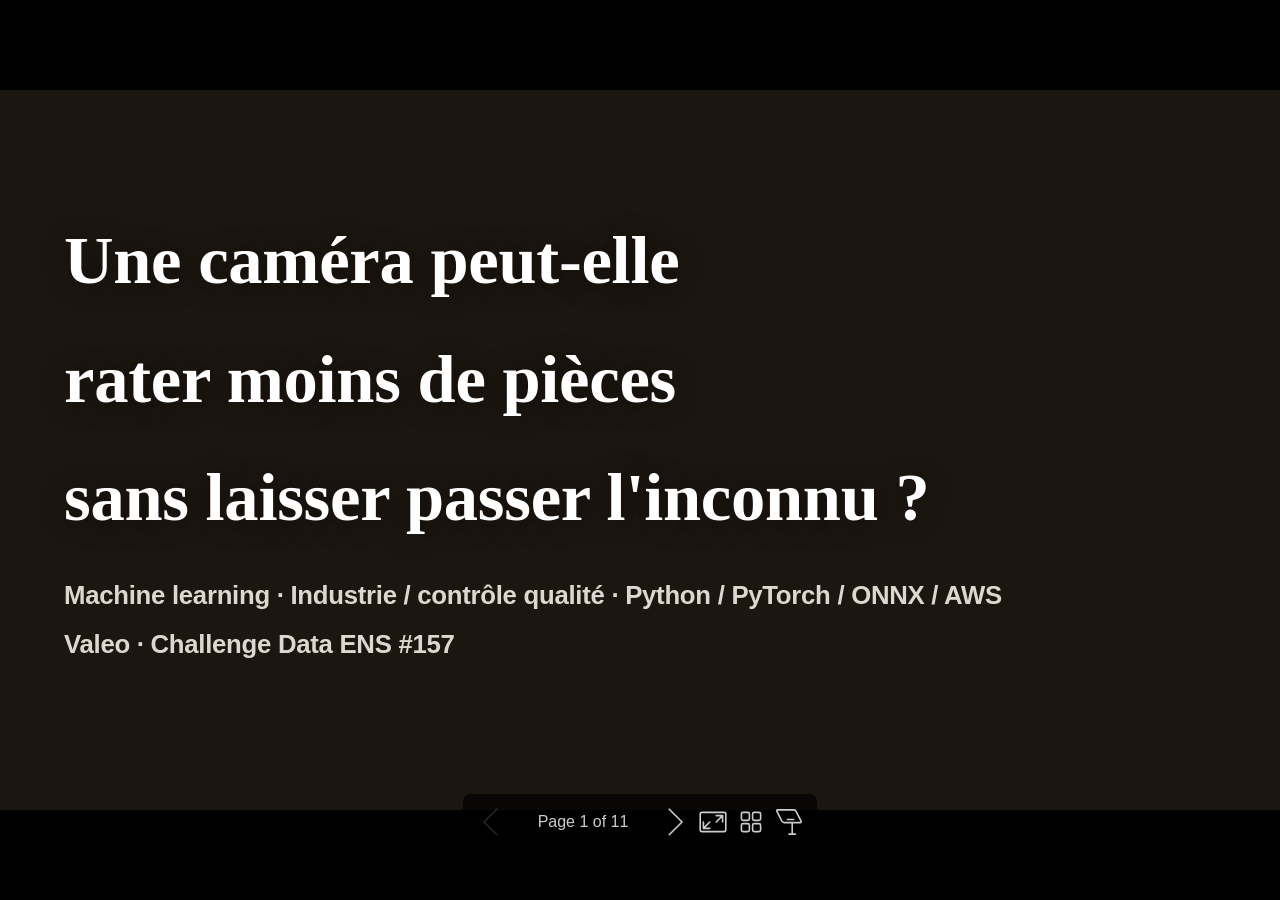
==== commit 74c88553: "chore: régénère les slides à partir des sources Marp" ====
--- a/docs/slides/presentation-recruteur-fr.html
+++ b/docs/slides/presentation-recruteur-fr.html
@@ -1,4 +1,4 @@
-<!DOCTYPE html><html lang="C"><head><title>[Question humaine]</title><meta property="og:title" content="[Question humaine]"><meta charset="UTF-8"><meta name="viewport" content="width=device-width,height=device-height,initial-scale=1.0"><meta name="apple-mobile-web-app-capable" content="yes"><meta http-equiv="X-UA-Compatible" content="ie=edge"><meta property="og:type" content="website"><meta name="twitter:card" content="summary"><style>@media screen{body[data-bespoke-view=""] .bespoke-marp-parent>.bespoke-marp-osc>button,body[data-bespoke-view=next] .bespoke-marp-parent>.bespoke-marp-osc>button,body[data-bespoke-view=overview] button.bespoke-marp-overview-close,body[data-bespoke-view=presenter] .bespoke-marp-presenter-container .bespoke-marp-presenter-info-container .bespoke-marp-presenter-info-page-area .bespoke-marp-presenter-info-page,body[data-bespoke-view=presenter] .bespoke-marp-presenter-container .bespoke-marp-presenter-info-container button,body[data-bespoke-view=presenter] .bespoke-marp-presenter-container .bespoke-marp-presenter-note-container button{appearance:none;background-color:initial;border:0;color:inherit;cursor:pointer;font-size:inherit;opacity:.8;outline:none;padding:0;transition:opacity .2s linear;-webkit-tap-highlight-color:transparent}body[data-bespoke-view=""] .bespoke-marp-parent>.bespoke-marp-osc>button:disabled,body[data-bespoke-view=next] .bespoke-marp-parent>.bespoke-marp-osc>button:disabled,body[data-bespoke-view=overview] button.bespoke-marp-overview-close:disabled,body[data-bespoke-view=presenter] .bespoke-marp-presenter-container .bespoke-marp-presenter-info-container .bespoke-marp-presenter-info-page-area .bespoke-marp-presenter-info-page:disabled,body[data-bespoke-view=presenter] .bespoke-marp-presenter-container .bespoke-marp-presenter-info-container button:disabled,body[data-bespoke-view=presenter] .bespoke-marp-presenter-container .bespoke-marp-presenter-note-container button:disabled{cursor:not-allowed;opacity:.15!important}body[data-bespoke-view=""] .bespoke-marp-parent>.bespoke-marp-osc>button:hover,body[data-bespoke-view=next] .bespoke-marp-parent>.bespoke-marp-osc>button:hover,body[data-bespoke-view=overview] button.bespoke-marp-overview-close:hover,body[data-bespoke-view=presenter] .bespoke-marp-presenter-container .bespoke-marp-presenter-info-container .bespoke-marp-presenter-info-page-area .bespoke-marp-presenter-info-page:hover,body[data-bespoke-view=presenter] .bespoke-marp-presenter-container .bespoke-marp-presenter-info-container button:hover,body[data-bespoke-view=presenter] .bespoke-marp-presenter-container .bespoke-marp-presenter-note-container button:hover{opacity:1}body[data-bespoke-view=""] .bespoke-marp-parent>.bespoke-marp-osc>button:hover:active,body[data-bespoke-view=next] .bespoke-marp-parent>.bespoke-marp-osc>button:hover:active,body[data-bespoke-view=overview] button.bespoke-marp-overview-close:hover:active,body[data-bespoke-view=presenter] .bespoke-marp-presenter-container .bespoke-marp-presenter-info-container .bespoke-marp-presenter-info-page-area .bespoke-marp-presenter-info-page:hover:active,body[data-bespoke-view=presenter] .bespoke-marp-presenter-container .bespoke-marp-presenter-info-container button:hover:active,body[data-bespoke-view=presenter] .bespoke-marp-presenter-container .bespoke-marp-presenter-note-container button:hover:active{opacity:.6}body[data-bespoke-view=""] .bespoke-marp-parent>.bespoke-marp-osc>button:hover:not(:disabled),body[data-bespoke-view=next] .bespoke-marp-parent>.bespoke-marp-osc>button:hover:not(:disabled),body[data-bespoke-view=overview] button.bespoke-marp-overview-close:hover:not(:disabled),body[data-bespoke-view=presenter] .bespoke-marp-presenter-container .bespoke-marp-presenter-info-container .bespoke-marp-presenter-info-page-area .bespoke-marp-presenter-info-page:hover:not(:disabled),body[data-bespoke-view=presenter] .bespoke-marp-presenter-container .bespoke-marp-presenter-info-container button:hover:not(:disabled),body[data-bespoke-view=presenter] .bespoke-marp-presenter-container .bespoke-marp-presenter-note-container button:hover:not(:disabled){transition:none}body[data-bespoke-view=""] .bespoke-marp-parent>.bespoke-marp-osc>button[data-bespoke-marp-osc=prev],body[data-bespoke-view=next] .bespoke-marp-parent>.bespoke-marp-osc>button[data-bespoke-marp-osc=prev],body[data-bespoke-view=presenter] .bespoke-marp-presenter-container .bespoke-marp-presenter-info-container button.bespoke-marp-presenter-info-page-prev{background:#0000 url("[data-uri]") no-repeat 50%;background-size:contain;overflow:hidden;text-indent:100%;white-space:nowrap}body[data-bespoke-view=""] .bespoke-marp-parent>.bespoke-marp-osc>button[data-bespoke-marp-osc=next],body[data-bespoke-view=next] .bespoke-marp-parent>.bespoke-marp-osc>button[data-bespoke-marp-osc=next],body[data-bespoke-view=presenter] .bespoke-marp-presenter-container .bespoke-marp-presenter-info-container button.bespoke-marp-presenter-info-page-next{background:#0000 url("[data-uri]") no-repeat 50%;background-size:contain;overflow:hidden;text-indent:100%;white-space:nowrap}:is(body[data-bespoke-view=""],body[data-bespoke-view=next]) .bespoke-marp-parent>.bespoke-marp-osc>button[data-bespoke-marp-osc=fullscreen]{background:#0000 url("[data-uri]") no-repeat 50%;background-size:contain;overflow:hidden;text-indent:100%;white-space:nowrap}:is(body[data-bespoke-view=""],body[data-bespoke-view=next]) .bespoke-marp-parent>.bespoke-marp-osc>button.exit[data-bespoke-marp-osc=fullscreen]{background-image:url("[data-uri]")}:is(body[data-bespoke-view=""],body[data-bespoke-view=next]) .bespoke-marp-parent>.bespoke-marp-osc>button[data-bespoke-marp-osc=presenter]{background:#0000 url("[data-uri]") no-repeat 50%;background-size:contain;overflow:hidden;text-indent:100%;white-space:nowrap}body[data-bespoke-view=overview] button.bespoke-marp-overview-close,body[data-bespoke-view=presenter] .bespoke-marp-presenter-container .bespoke-marp-presenter-note-container button.bespoke-marp-presenter-note-bigger{background:#0000 url("[data-uri]") no-repeat 50%;background-size:contain;overflow:hidden;text-indent:100%;white-space:nowrap}body[data-bespoke-view=presenter] .bespoke-marp-presenter-container .bespoke-marp-presenter-note-container button.bespoke-marp-presenter-note-smaller{background:#0000 url("[data-uri]") no-repeat 50%;background-size:contain;overflow:hidden;text-indent:100%;white-space:nowrap}:is(body[data-bespoke-view=""],body[data-bespoke-view=next]) .bespoke-marp-parent>.bespoke-marp-osc>button[data-bespoke-marp-osc=overview]{background:#0000 url("[data-uri]") no-repeat 50%;background-size:contain;overflow:hidden;text-indent:100%;white-space:nowrap}}@keyframes __bespoke_marp_transition_reduced_outgoing__{0%{opacity:1}to{opacity:0}}@keyframes __bespoke_marp_transition_reduced_incoming__{0%{mix-blend-mode:plus-lighter;opacity:0}to{mix-blend-mode:plus-lighter;opacity:1}}.bespoke-marp-note,.bespoke-marp-osc,.bespoke-progress-parent{display:none;transition:none}@media screen{::view-transition-group(*){animation-duration:var(--marp-bespoke-transition-animation-duration,.5s);animation-timing-function:ease}::view-transition-new(*),::view-transition-old(*){animation-delay:0s;animation-direction:var(--marp-bespoke-transition-animation-direction,normal);animation-duration:var(--marp-bespoke-transition-animation-duration,.5s);animation-fill-mode:both;animation-name:var(--marp-bespoke-transition-animation-name,var(--marp-bespoke-transition-animation-name-fallback,__bespoke_marp_transition_no_animation__));mix-blend-mode:normal}::view-transition-old(*){--marp-bespoke-transition-animation-name-fallback:__bespoke_marp_transition_reduced_outgoing__;animation-timing-function:ease}::view-transition-new(*){--marp-bespoke-transition-animation-name-fallback:__bespoke_marp_transition_reduced_incoming__;animation-timing-function:ease}::view-transition-new(root),::view-transition-old(root){animation-timing-function:linear}::view-transition-new(__bespoke_marp_transition_osc__),::view-transition-old(__bespoke_marp_transition_osc__){animation-duration:0s!important;animation-name:__bespoke_marp_transition_osc__!important}::view-transition-new(__bespoke_marp_transition_osc__){opacity:0!important}.bespoke-marp-transition-warming-up::view-transition-group(*),.bespoke-marp-transition-warming-up::view-transition-new(*),.bespoke-marp-transition-warming-up::view-transition-old(*){animation-play-state:paused!important}body,html{height:100%;margin:0}body{background:#000;overflow:hidden}svg.bespoke-marp-slide{content-visibility:hidden;interactivity:inert;opacity:0;pointer-events:none;z-index:-1}svg.bespoke-marp-slide:not(.bespoke-marp-active) *{view-transition-name:none!important}svg.bespoke-marp-slide.bespoke-marp-active{content-visibility:visible;interactivity:auto;opacity:1;pointer-events:auto;z-index:0}svg.bespoke-marp-slide.bespoke-marp-active.bespoke-marp-active-ready *{animation-name:__bespoke_marp__!important}@supports not (content-visibility:hidden){svg.bespoke-marp-slide[data-bespoke-marp-load=hideable]{display:none}svg.bespoke-marp-slide[data-bespoke-marp-load=hideable].bespoke-marp-active{display:block}}}@media screen and (prefers-reduced-motion:reduce){svg.bespoke-marp-slide *{view-transition-name:none!important}}@media screen{[data-bespoke-marp-fragment=inactive]{visibility:hidden}:is(body[data-bespoke-view=""],body[data-bespoke-view=next]) .bespoke-marp-parent{inset:0;position:absolute}:is(body[data-bespoke-view=""],body[data-bespoke-view=next]) .bespoke-marp-parent>.bespoke-marp-osc{background:#000000a6;border-radius:7px;bottom:50px;color:#fff;contain:paint;display:block;font-family:Helvetica,Arial,sans-serif;font-size:16px;left:50%;line-height:0;opacity:1;padding:12px;position:absolute;touch-action:manipulation;transform:translateX(-50%);transition:opacity .2s linear;-webkit-user-select:none;user-select:none;view-transition-name:__bespoke_marp_transition_osc__;white-space:nowrap;will-change:transform;z-index:1}:is(body[data-bespoke-view=""],body[data-bespoke-view=next]) .bespoke-marp-parent>.bespoke-marp-osc>:where(*){margin-left:6px}:is(body[data-bespoke-view=""],body[data-bespoke-view=next]) .bespoke-marp-parent>.bespoke-marp-osc>:where(*):where(:first-child){margin-left:0}:is(body[data-bespoke-view=""],body[data-bespoke-view=next]) .bespoke-marp-parent>.bespoke-marp-osc>span{opacity:.8}:is(body[data-bespoke-view=""],body[data-bespoke-view=next]) .bespoke-marp-parent>.bespoke-marp-osc>span[data-bespoke-marp-osc=page]{display:inline-block;min-width:140px;text-align:center}:is(body[data-bespoke-view=""],body[data-bespoke-view=next]) .bespoke-marp-parent>.bespoke-marp-osc>button[data-bespoke-marp-osc=fullscreen],:is(body[data-bespoke-view=""],body[data-bespoke-view=next]) .bespoke-marp-parent>.bespoke-marp-osc>button[data-bespoke-marp-osc=next],:is(body[data-bespoke-view=""],body[data-bespoke-view=next]) .bespoke-marp-parent>.bespoke-marp-osc>button[data-bespoke-marp-osc=overview],:is(body[data-bespoke-view=""],body[data-bespoke-view=next]) .bespoke-marp-parent>.bespoke-marp-osc>button[data-bespoke-marp-osc=presenter],:is(body[data-bespoke-view=""],body[data-bespoke-view=next]) .bespoke-marp-parent>.bespoke-marp-osc>button[data-bespoke-marp-osc=prev]{height:32px;line-height:32px;width:32px}:is(body[data-bespoke-view=""],body[data-bespoke-view=next]) .bespoke-marp-parent.bespoke-marp-inactive{cursor:none}:is(body[data-bespoke-view=""],body[data-bespoke-view=next]) .bespoke-marp-parent.bespoke-marp-inactive>.bespoke-marp-osc{opacity:0;pointer-events:none}:is(body[data-bespoke-view=""],body[data-bespoke-view=next]) svg.bespoke-marp-slide{height:100%;left:0;position:absolute;top:0;width:100%}body[data-bespoke-view=""] .bespoke-progress-parent{background:#222;display:flex;height:5px;width:100%}body[data-bespoke-view=""] .bespoke-progress-parent+:where(.bespoke-marp-parent){top:5px}body[data-bespoke-view=""] .bespoke-progress-parent .bespoke-progress-bar{background:#0288d1;flex:0 0 0;transition:flex-basis .2s cubic-bezier(0,1,1,1)}body[data-bespoke-view=next]{background:#0000}body[data-bespoke-view=presenter]{background:#161616}body[data-bespoke-view=presenter] .bespoke-marp-presenter-container{display:grid;font-family:Helvetica,Arial,sans-serif;grid-template:"current dragbar next" minmax(140px,1fr) "current dragbar note" 2fr "info    dragbar note" 3em;grid-template-columns:minmax(3px,var(--bespoke-marp-presenter-split-ratio,66%)) 0 minmax(3px,1fr);height:100%;left:0;position:absolute;top:0;width:100%}body[data-bespoke-view=presenter] .bespoke-marp-presenter-container :where(.bespoke-marp-parent){grid-area:current;overflow:hidden;position:relative}body[data-bespoke-view=presenter] .bespoke-marp-presenter-container :where(.bespoke-marp-parent) :where(svg.bespoke-marp-slide){height:calc(100% - 40px);left:20px;pointer-events:none;position:absolute;top:20px;-webkit-user-select:none;user-select:none;width:calc(100% - 40px)}body[data-bespoke-view=presenter] .bespoke-marp-presenter-container :where(.bespoke-marp-parent) :where(svg.bespoke-marp-slide).bespoke-marp-active{filter:drop-shadow(0 3px 10px rgba(0,0,0,.5))}body[data-bespoke-view=presenter] .bespoke-marp-presenter-container .bespoke-marp-presenter-dragbar-container{background:#0288d1;cursor:col-resize;grid-area:dragbar;margin-left:-3px;opacity:0;position:relative;transition:opacity .4s linear .1s;width:6px;z-index:10}body[data-bespoke-view=presenter] .bespoke-marp-presenter-container .bespoke-marp-presenter-dragbar-container:hover{opacity:1}body[data-bespoke-view=presenter] .bespoke-marp-presenter-container .bespoke-marp-presenter-dragbar-container.active{opacity:1;transition-delay:0s}body[data-bespoke-view=presenter] .bespoke-marp-presenter-container .bespoke-marp-presenter-next-container{background:#222;cursor:pointer;display:none;grid-area:next;overflow:hidden;position:relative}body[data-bespoke-view=presenter] .bespoke-marp-presenter-container .bespoke-marp-presenter-next-container.active{display:block}body[data-bespoke-view=presenter] .bespoke-marp-presenter-container .bespoke-marp-presenter-next-container iframe.bespoke-marp-presenter-next{background:#0000;border:0;display:block;filter:drop-shadow(0 3px 10px rgba(0,0,0,.5));height:calc(100% - 40px);left:20px;pointer-events:none;position:absolute;interactivity:inert;top:20px;-webkit-user-select:none;user-select:none;width:calc(100% - 40px)}body[data-bespoke-view=presenter] .bespoke-marp-presenter-container .bespoke-marp-presenter-note-container{background:#222;color:#eee;grid-area:note;position:relative;z-index:1}body[data-bespoke-view=presenter] .bespoke-marp-presenter-container .bespoke-marp-presenter-note-container button{height:1.5em;line-height:1.5em;width:1.5em}body[data-bespoke-view=presenter] .bespoke-marp-presenter-container .bespoke-marp-presenter-note-container .bespoke-marp-presenter-note-wrapper{display:block;inset:0;position:absolute}body[data-bespoke-view=presenter] .bespoke-marp-presenter-container .bespoke-marp-presenter-note-container .bespoke-marp-presenter-note-buttons{background:#000000a6;border-radius:4px;bottom:0;display:flex;gap:4px;margin:12px;opacity:0;padding:6px;pointer-events:none;position:absolute;right:0;transition:opacity .2s linear}body[data-bespoke-view=presenter] .bespoke-marp-presenter-container .bespoke-marp-presenter-note-container .bespoke-marp-presenter-note-buttons:focus-within,body[data-bespoke-view=presenter] .bespoke-marp-presenter-container .bespoke-marp-presenter-note-container .bespoke-marp-presenter-note-wrapper:focus-within+.bespoke-marp-presenter-note-buttons,body[data-bespoke-view=presenter] .bespoke-marp-presenter-container .bespoke-marp-presenter-note-container:hover .bespoke-marp-presenter-note-buttons{opacity:1;pointer-events:auto}body[data-bespoke-view=presenter] .bespoke-marp-presenter-container .bespoke-marp-presenter-note-container .bespoke-marp-note{box-sizing:border-box;font-size:calc(1.1em*var(--bespoke-marp-note-font-scale, 1));height:calc(100% - 40px);margin:20px;overflow:auto;padding-right:3px;white-space:pre-wrap;width:calc(100% - 40px);word-wrap:break-word;scrollbar-color:#eeeeee80 #0000;scrollbar-width:thin}body[data-bespoke-view=presenter] .bespoke-marp-presenter-container .bespoke-marp-presenter-note-container .bespoke-marp-note::-webkit-scrollbar{width:6px}body[data-bespoke-view=presenter] .bespoke-marp-presenter-container .bespoke-marp-presenter-note-container .bespoke-marp-note::-webkit-scrollbar-track{background:#0000}body[data-bespoke-view=presenter] .bespoke-marp-presenter-container .bespoke-marp-presenter-note-container .bespoke-marp-note::-webkit-scrollbar-thumb{background:#eeeeee80;border-radius:6px}body[data-bespoke-view=presenter] .bespoke-marp-presenter-container .bespoke-marp-presenter-note-container .bespoke-marp-note:empty{pointer-events:none}body[data-bespoke-view=presenter] .bespoke-marp-presenter-container .bespoke-marp-presenter-note-container .bespoke-marp-note.active{display:block}body[data-bespoke-view=presenter] .bespoke-marp-presenter-container .bespoke-marp-presenter-note-container .bespoke-marp-note p:first-child{margin-top:0}body[data-bespoke-view=presenter] .bespoke-marp-presenter-container .bespoke-marp-presenter-note-container .bespoke-marp-note p:last-child{margin-bottom:0}body[data-bespoke-view=presenter] .bespoke-marp-presenter-container .bespoke-marp-presenter-info-container{align-items:center;box-sizing:border-box;color:#eee;display:flex;flex-wrap:nowrap;grid-area:info;justify-content:center;overflow:hidden;padding:0 10px}body[data-bespoke-view=presenter] .bespoke-marp-presenter-container .bespoke-marp-presenter-info-container :is(.bespoke-marp-presenter-info-page-area,.bespoke-marp-presenter-info-time,.bespoke-marp-presenter-info-timer){box-sizing:border-box;display:block;padding:0 10px;white-space:nowrap;width:100%}body[data-bespoke-view=presenter] .bespoke-marp-presenter-container .bespoke-marp-presenter-info-container button{height:1.5em;line-height:1.5em;width:1.5em}body[data-bespoke-view=presenter] .bespoke-marp-presenter-container .bespoke-marp-presenter-info-container .bespoke-marp-presenter-info-page-area{order:2;text-align:center}body[data-bespoke-view=presenter] .bespoke-marp-presenter-container .bespoke-marp-presenter-info-container .bespoke-marp-presenter-info-page-area .bespoke-marp-presenter-info-page{display:inline-block;min-width:120px;text-align:center}body[data-bespoke-view=presenter] .bespoke-marp-presenter-container .bespoke-marp-presenter-info-container .bespoke-marp-presenter-info-time{color:#999;order:1;text-align:left}body[data-bespoke-view=presenter] .bespoke-marp-presenter-container .bespoke-marp-presenter-info-container .bespoke-marp-presenter-info-timer{color:#999;order:3;text-align:right}body[data-bespoke-view=presenter] .bespoke-marp-presenter-container .bespoke-marp-presenter-info-container .bespoke-marp-presenter-info-timer:hover{cursor:pointer}body[data-bespoke-view=overview]{background:#161616;overflow:auto}body[data-bespoke-view=overview] [data-bespoke-marp-fragment=inactive]{visibility:visible}body[data-bespoke-view=overview] .bespoke-marp-overview-header{backdrop-filter:blur(4px);background:#222222d9;box-shadow:0 3px 10px #00000080;box-sizing:border-box;display:flex;height:48px;inset:0 0 auto;justify-content:flex-end;padding:10px;position:fixed;z-index:1}body[data-bespoke-view=overview] button.bespoke-marp-overview-close{height:28px;line-height:28px;transform:rotate(45deg);width:28px}body[data-bespoke-view=overview] .bespoke-marp-parent{display:grid;gap:40px;grid-template-columns:repeat(auto-fit,minmax(0,240px));justify-content:space-around;padding:30px}body[data-bespoke-view=overview] .bespoke-marp-parent svg.bespoke-marp-slide{--bov-selected:#0000;--bov-focus:#161616;--bov-focus-outline:#0000;background-image:conic-gradient(#161616 0 0),conic-gradient(var(--bov-focus) 0 0),conic-gradient(var(--bov-focus-outline) 0 0),conic-gradient(var(--bov-selected) 0 0);background-position:5px 5px,3px 3px,2px 2px,0 0;background-repeat:no-repeat;background-size:calc(100% - 10px) calc(100% - 10px),calc(100% - 6px) calc(100% - 6px),calc(100% - 4px) calc(100% - 4px),100% 100%;content-visibility:visible;cursor:pointer;filter:drop-shadow(0 3px 10px rgba(0,0,0,.5));margin:-6px;padding:6px;interactivity:auto;opacity:1;outline:0;pointer-events:auto;scroll-margin-block:30px;width:100%;z-index:0}body[data-bespoke-view=overview] .bespoke-marp-parent svg.bespoke-marp-slide *,body[data-bespoke-view=overview] .bespoke-marp-parent svg.bespoke-marp-slide.bespoke-marp-active *{pointer-events:none;interactivity:inert}body[data-bespoke-view=overview] .bespoke-marp-parent :is(svg.bespoke-marp-slide:active,svg.bespoke-marp-slide:focus-visible,svg.bespoke-marp-slide:hover){--bov-focus-outline:#161616}body[data-bespoke-view=overview] .bespoke-marp-parent svg.bespoke-marp-slide:focus-visible,body[data-bespoke-view=overview] .bespoke-marp-parent svg.bespoke-marp-slide:hover{--bov-focus:#999}body[data-bespoke-view=overview] .bespoke-marp-parent svg.bespoke-marp-slide:active{--bov-focus:#eee}body[data-bespoke-view=overview] .bespoke-marp-parent svg.bespoke-marp-slide.bespoke-marp-active{--bov-selected:#0288d1}body[data-bespoke-view=overview]:has(.bespoke-marp-overview-header) .bespoke-marp-parent{padding-top:78px}body[data-bespoke-view=overview]:has(.bespoke-marp-overview-header) .bespoke-marp-parent svg.bespoke-marp-slide{scroll-margin-top:78px}.bespoke-marp-overview{background:#000000a6;inset:0;opacity:0;pointer-events:none;position:fixed;transition:opacity .1s ease;z-index:10}.bespoke-marp-overview iframe{background:#222;border:0;display:block;height:100%;left:0;position:absolute;top:0;width:100%}.bespoke-marp-overview[data-open="1"]{opacity:1;pointer-events:auto}}@media print{.bespoke-marp-overview,.bespoke-marp-presenter-info-container,.bespoke-marp-presenter-next-container,.bespoke-marp-presenter-note-container{display:none}}</style><style>div#\:\$p > svg > foreignObject > section{width:1280px;height:720px;box-sizing:border-box;overflow:hidden;position:relative;scroll-snap-align:center center;-webkit-text-size-adjust:100%;text-size-adjust:100%}div#\:\$p > svg > foreignObject > section::after{bottom:0;content:attr(data-marpit-pagination);padding:inherit;pointer-events:none;position:absolute;right:0}div#\:\$p > svg > foreignObject > section:not([data-marpit-pagination])::after{display:none}div#\:\$p > svg > foreignObject > section :where(:is(h1, marp-h1)){font-size:2em;margin-block:0.67em}div#\:\$p > svg > foreignObject > section section:where(:is(h1, marp-h1)){--marpit-root-font-size: 2em}div#\:\$p > svg > foreignObject > section video::-webkit-media-controls{will-change:transform}@page {size:1280px 720px;margin:0}@media print{html, body{background-color:#fff;margin:0;page-break-inside:avoid;break-inside:avoid-page}div#\:\$p > svg > foreignObject > section{page-break-before:always;break-before:page}div#\:\$p > svg > foreignObject > section, div#\:\$p > svg > foreignObject > section *{-webkit-print-color-adjust:exact!important;animation-delay:0s!important;animation-duration:0s!important;color-adjust:exact!important;print-color-adjust:exact!important;transition:none!important}div#\:\$p > svg[data-marpit-svg]{display:block;height:100vh;width:100vw}}div#\:\$p > svg > foreignObject > section{--fgColor-danger:light-dark(#d1242f, #f85149);--bgColor-attention-muted:light-dark(#fff8c5, #bb800926);--bgColor-muted:light-dark(#f6f8fa, #151b23);--bgColor-neutral-muted:light-dark(#818b981f, #656c7633);--borderColor-accent-emphasis:light-dark(#0969da, #1f6feb);--borderColor-attention-emphasis:light-dark(#9a6700, #9e6a03);--borderColor-danger-emphasis:light-dark(#cf222e, #da3633);--borderColor-default:light-dark(#d1d9e0, #3d444d);--borderColor-done-emphasis:light-dark(#8250df, #8957e5);--borderColor-success-emphasis:light-dark(#1a7f37, #238636);--color-prettylights-syntax-brackethighlighter-angle:light-dark(#59636e, #9198a1);--color-prettylights-syntax-brackethighlighter-unmatched:light-dark(#82071e, #f85149);--color-prettylights-syntax-carriage-return-bg:light-dark(#cf222e, #b62324);--color-prettylights-syntax-carriage-return-text:light-dark(#f6f8fa, #f0f6fc);--color-prettylights-syntax-comment:light-dark(#59636e, #9198a1);--color-prettylights-syntax-constant:light-dark(#0550ae, #79c0ff);--color-prettylights-syntax-constant-other-reference-link:light-dark(#0a3069, #a5d6ff);--color-prettylights-syntax-entity:light-dark(#6639ba, #d2a8ff);--color-prettylights-syntax-entity-tag:light-dark(#0550ae, #7ee787);--color-prettylights-syntax-invalid-illegal-text:light-dark(var(--fgColor-danger), var(--fgColor-danger));--color-prettylights-syntax-keyword:light-dark(#cf222e, #ff7b72);--color-prettylights-syntax-markup-changed-bg:light-dark(#ffd8b5, #5a1e02);--color-prettylights-syntax-markup-changed-text:light-dark(#953800, #ffdfb6);--color-prettylights-syntax-markup-deleted-bg:light-dark(#ffebe9, #67060c);--color-prettylights-syntax-markup-deleted-text:light-dark(#82071e, #ffdcd7);--color-prettylights-syntax-markup-heading:light-dark(#0550ae, #1f6feb);--color-prettylights-syntax-markup-ignored-bg:light-dark(#0550ae, #1158c7);--color-prettylights-syntax-markup-ignored-text:light-dark(#d1d9e0, #f0f6fc);--color-prettylights-syntax-markup-inserted-bg:light-dark(#dafbe1, #033a16);--color-prettylights-syntax-markup-inserted-text:light-dark(#116329, #aff5b4);--color-prettylights-syntax-markup-list:light-dark(#3b2300, #f2cc60);--color-prettylights-syntax-meta-diff-range:light-dark(#8250df, #d2a8ff);--color-prettylights-syntax-string:light-dark(#0a3069, #a5d6ff);--color-prettylights-syntax-string-regexp:light-dark(#116329, #7ee787);--color-prettylights-syntax-sublimelinter-gutter-mark:light-dark(#818b98, #3d444d);--color-prettylights-syntax-variable:light-dark(#953800, #ffa657);--fgColor-accent:light-dark(#0969da, #4493f8);--fgColor-attention:light-dark(#9a6700, #d29922);--fgColor-done:light-dark(#8250df, #ab7df8);--fgColor-muted:light-dark(#59636e, #9198a1);--fgColor-success:light-dark(#1a7f37, #3fb950);--bgColor-default:light-dark(#fff, #0d1117);--borderColor-muted:light-dark(#d1d9e0b3, #3d444db3);--color-prettylights-syntax-invalid-illegal-bg:light-dark(var(--bgColor-danger-muted), var(--bgColor-danger-muted));--color-prettylights-syntax-markup-bold:light-dark(#1f2328, #f0f6fc);--color-prettylights-syntax-markup-italic:light-dark(#1f2328, #f0f6fc);--color-prettylights-syntax-storage-modifier-import:light-dark(#1f2328, #f0f6fc);--fgColor-default:light-dark(#1f2328, #f0f6fc);--focus-outlineColor:light-dark(var(--borderColor-accent-emphasis), var(--borderColor-accent-emphasis));--borderColor-neutral-muted:light-dark(var(--borderColor-muted), var(--borderColor-muted));--base-size-16:calc(var(--marpit-root-font-size, 1rem) * 1);--base-size-24:calc(var(--marpit-root-font-size, 1rem) * 1.5);--base-size-4:calc(var(--marpit-root-font-size, 1rem) * 0.25);--base-size-40:calc(var(--marpit-root-font-size, 1rem) * 2.5);--base-size-8:calc(var(--marpit-root-font-size, 1rem) * 0.5);--base-text-weight-medium:500;--base-text-weight-normal:400;--base-text-weight-semibold:600;--fontStack-monospace:ui-monospace, SFMono-Regular, SF Mono, Menlo, Consolas, Liberation Mono, monospace;--fontStack-sansSerif:-apple-system, BlinkMacSystemFont, "Segoe UI", "Noto Sans", Helvetica, Arial, sans-serif, "Apple Color Emoji", "Segoe UI Emoji";}/*!
+<!DOCTYPE html><html lang="C"><head><title>Une caméra peut-elle</title><meta property="og:title" content="Une caméra peut-elle"><meta charset="UTF-8"><meta name="viewport" content="width=device-width,height=device-height,initial-scale=1.0"><meta name="apple-mobile-web-app-capable" content="yes"><meta http-equiv="X-UA-Compatible" content="ie=edge"><meta property="og:type" content="website"><meta name="twitter:card" content="summary"><style>@media screen{body[data-bespoke-view=""] .bespoke-marp-parent>.bespoke-marp-osc>button,body[data-bespoke-view=next] .bespoke-marp-parent>.bespoke-marp-osc>button,body[data-bespoke-view=overview] button.bespoke-marp-overview-close,body[data-bespoke-view=presenter] .bespoke-marp-presenter-container .bespoke-marp-presenter-info-container .bespoke-marp-presenter-info-page-area .bespoke-marp-presenter-info-page,body[data-bespoke-view=presenter] .bespoke-marp-presenter-container .bespoke-marp-presenter-info-container button,body[data-bespoke-view=presenter] .bespoke-marp-presenter-container .bespoke-marp-presenter-note-container button{appearance:none;background-color:initial;border:0;color:inherit;cursor:pointer;font-size:inherit;opacity:.8;outline:none;padding:0;transition:opacity .2s linear;-webkit-tap-highlight-color:transparent}body[data-bespoke-view=""] .bespoke-marp-parent>.bespoke-marp-osc>button:disabled,body[data-bespoke-view=next] .bespoke-marp-parent>.bespoke-marp-osc>button:disabled,body[data-bespoke-view=overview] button.bespoke-marp-overview-close:disabled,body[data-bespoke-view=presenter] .bespoke-marp-presenter-container .bespoke-marp-presenter-info-container .bespoke-marp-presenter-info-page-area .bespoke-marp-presenter-info-page:disabled,body[data-bespoke-view=presenter] .bespoke-marp-presenter-container .bespoke-marp-presenter-info-container button:disabled,body[data-bespoke-view=presenter] .bespoke-marp-presenter-container .bespoke-marp-presenter-note-container button:disabled{cursor:not-allowed;opacity:.15!important}body[data-bespoke-view=""] .bespoke-marp-parent>.bespoke-marp-osc>button:hover,body[data-bespoke-view=next] .bespoke-marp-parent>.bespoke-marp-osc>button:hover,body[data-bespoke-view=overview] button.bespoke-marp-overview-close:hover,body[data-bespoke-view=presenter] .bespoke-marp-presenter-container .bespoke-marp-presenter-info-container .bespoke-marp-presenter-info-page-area .bespoke-marp-presenter-info-page:hover,body[data-bespoke-view=presenter] .bespoke-marp-presenter-container .bespoke-marp-presenter-info-container button:hover,body[data-bespoke-view=presenter] .bespoke-marp-presenter-container .bespoke-marp-presenter-note-container button:hover{opacity:1}body[data-bespoke-view=""] .bespoke-marp-parent>.bespoke-marp-osc>button:hover:active,body[data-bespoke-view=next] .bespoke-marp-parent>.bespoke-marp-osc>button:hover:active,body[data-bespoke-view=overview] button.bespoke-marp-overview-close:hover:active,body[data-bespoke-view=presenter] .bespoke-marp-presenter-container .bespoke-marp-presenter-info-container .bespoke-marp-presenter-info-page-area .bespoke-marp-presenter-info-page:hover:active,body[data-bespoke-view=presenter] .bespoke-marp-presenter-container .bespoke-marp-presenter-info-container button:hover:active,body[data-bespoke-view=presenter] .bespoke-marp-presenter-container .bespoke-marp-presenter-note-container button:hover:active{opacity:.6}body[data-bespoke-view=""] .bespoke-marp-parent>.bespoke-marp-osc>button:hover:not(:disabled),body[data-bespoke-view=next] .bespoke-marp-parent>.bespoke-marp-osc>button:hover:not(:disabled),body[data-bespoke-view=overview] button.bespoke-marp-overview-close:hover:not(:disabled),body[data-bespoke-view=presenter] .bespoke-marp-presenter-container .bespoke-marp-presenter-info-container .bespoke-marp-presenter-info-page-area .bespoke-marp-presenter-info-page:hover:not(:disabled),body[data-bespoke-view=presenter] .bespoke-marp-presenter-container .bespoke-marp-presenter-info-container button:hover:not(:disabled),body[data-bespoke-view=presenter] .bespoke-marp-presenter-container .bespoke-marp-presenter-note-container button:hover:not(:disabled){transition:none}body[data-bespoke-view=""] .bespoke-marp-parent>.bespoke-marp-osc>button[data-bespoke-marp-osc=prev],body[data-bespoke-view=next] .bespoke-marp-parent>.bespoke-marp-osc>button[data-bespoke-marp-osc=prev],body[data-bespoke-view=presenter] .bespoke-marp-presenter-container .bespoke-marp-presenter-info-container button.bespoke-marp-presenter-info-page-prev{background:#0000 url("[data-uri]") no-repeat 50%;background-size:contain;overflow:hidden;text-indent:100%;white-space:nowrap}body[data-bespoke-view=""] .bespoke-marp-parent>.bespoke-marp-osc>button[data-bespoke-marp-osc=next],body[data-bespoke-view=next] .bespoke-marp-parent>.bespoke-marp-osc>button[data-bespoke-marp-osc=next],body[data-bespoke-view=presenter] .bespoke-marp-presenter-container .bespoke-marp-presenter-info-container button.bespoke-marp-presenter-info-page-next{background:#0000 url("[data-uri]") no-repeat 50%;background-size:contain;overflow:hidden;text-indent:100%;white-space:nowrap}:is(body[data-bespoke-view=""],body[data-bespoke-view=next]) .bespoke-marp-parent>.bespoke-marp-osc>button[data-bespoke-marp-osc=fullscreen]{background:#0000 url("[data-uri]") no-repeat 50%;background-size:contain;overflow:hidden;text-indent:100%;white-space:nowrap}:is(body[data-bespoke-view=""],body[data-bespoke-view=next]) .bespoke-marp-parent>.bespoke-marp-osc>button.exit[data-bespoke-marp-osc=fullscreen]{background-image:url("[data-uri]")}:is(body[data-bespoke-view=""],body[data-bespoke-view=next]) .bespoke-marp-parent>.bespoke-marp-osc>button[data-bespoke-marp-osc=presenter]{background:#0000 url("[data-uri]") no-repeat 50%;background-size:contain;overflow:hidden;text-indent:100%;white-space:nowrap}body[data-bespoke-view=overview] button.bespoke-marp-overview-close,body[data-bespoke-view=presenter] .bespoke-marp-presenter-container .bespoke-marp-presenter-note-container button.bespoke-marp-presenter-note-bigger{background:#0000 url("[data-uri]") no-repeat 50%;background-size:contain;overflow:hidden;text-indent:100%;white-space:nowrap}body[data-bespoke-view=presenter] .bespoke-marp-presenter-container .bespoke-marp-presenter-note-container button.bespoke-marp-presenter-note-smaller{background:#0000 url("[data-uri]") no-repeat 50%;background-size:contain;overflow:hidden;text-indent:100%;white-space:nowrap}:is(body[data-bespoke-view=""],body[data-bespoke-view=next]) .bespoke-marp-parent>.bespoke-marp-osc>button[data-bespoke-marp-osc=overview]{background:#0000 url("[data-uri]") no-repeat 50%;background-size:contain;overflow:hidden;text-indent:100%;white-space:nowrap}}@keyframes __bespoke_marp_transition_reduced_outgoing__{0%{opacity:1}to{opacity:0}}@keyframes __bespoke_marp_transition_reduced_incoming__{0%{mix-blend-mode:plus-lighter;opacity:0}to{mix-blend-mode:plus-lighter;opacity:1}}.bespoke-marp-note,.bespoke-marp-osc,.bespoke-progress-parent{display:none;transition:none}@media screen{::view-transition-group(*){animation-duration:var(--marp-bespoke-transition-animation-duration,.5s);animation-timing-function:ease}::view-transition-new(*),::view-transition-old(*){animation-delay:0s;animation-direction:var(--marp-bespoke-transition-animation-direction,normal);animation-duration:var(--marp-bespoke-transition-animation-duration,.5s);animation-fill-mode:both;animation-name:var(--marp-bespoke-transition-animation-name,var(--marp-bespoke-transition-animation-name-fallback,__bespoke_marp_transition_no_animation__));mix-blend-mode:normal}::view-transition-old(*){--marp-bespoke-transition-animation-name-fallback:__bespoke_marp_transition_reduced_outgoing__;animation-timing-function:ease}::view-transition-new(*){--marp-bespoke-transition-animation-name-fallback:__bespoke_marp_transition_reduced_incoming__;animation-timing-function:ease}::view-transition-new(root),::view-transition-old(root){animation-timing-function:linear}::view-transition-new(__bespoke_marp_transition_osc__),::view-transition-old(__bespoke_marp_transition_osc__){animation-duration:0s!important;animation-name:__bespoke_marp_transition_osc__!important}::view-transition-new(__bespoke_marp_transition_osc__){opacity:0!important}.bespoke-marp-transition-warming-up::view-transition-group(*),.bespoke-marp-transition-warming-up::view-transition-new(*),.bespoke-marp-transition-warming-up::view-transition-old(*){animation-play-state:paused!important}body,html{height:100%;margin:0}body{background:#000;overflow:hidden}svg.bespoke-marp-slide{content-visibility:hidden;interactivity:inert;opacity:0;pointer-events:none;z-index:-1}svg.bespoke-marp-slide:not(.bespoke-marp-active) *{view-transition-name:none!important}svg.bespoke-marp-slide.bespoke-marp-active{content-visibility:visible;interactivity:auto;opacity:1;pointer-events:auto;z-index:0}svg.bespoke-marp-slide.bespoke-marp-active.bespoke-marp-active-ready *{animation-name:__bespoke_marp__!important}@supports not (content-visibility:hidden){svg.bespoke-marp-slide[data-bespoke-marp-load=hideable]{display:none}svg.bespoke-marp-slide[data-bespoke-marp-load=hideable].bespoke-marp-active{display:block}}}@media screen and (prefers-reduced-motion:reduce){svg.bespoke-marp-slide *{view-transition-name:none!important}}@media screen{[data-bespoke-marp-fragment=inactive]{visibility:hidden}:is(body[data-bespoke-view=""],body[data-bespoke-view=next]) .bespoke-marp-parent{inset:0;position:absolute}:is(body[data-bespoke-view=""],body[data-bespoke-view=next]) .bespoke-marp-parent>.bespoke-marp-osc{background:#000000a6;border-radius:7px;bottom:50px;color:#fff;contain:paint;display:block;font-family:Helvetica,Arial,sans-serif;font-size:16px;left:50%;line-height:0;opacity:1;padding:12px;position:absolute;touch-action:manipulation;transform:translateX(-50%);transition:opacity .2s linear;-webkit-user-select:none;user-select:none;view-transition-name:__bespoke_marp_transition_osc__;white-space:nowrap;will-change:transform;z-index:1}:is(body[data-bespoke-view=""],body[data-bespoke-view=next]) .bespoke-marp-parent>.bespoke-marp-osc>:where(*){margin-left:6px}:is(body[data-bespoke-view=""],body[data-bespoke-view=next]) .bespoke-marp-parent>.bespoke-marp-osc>:where(*):where(:first-child){margin-left:0}:is(body[data-bespoke-view=""],body[data-bespoke-view=next]) .bespoke-marp-parent>.bespoke-marp-osc>span{opacity:.8}:is(body[data-bespoke-view=""],body[data-bespoke-view=next]) .bespoke-marp-parent>.bespoke-marp-osc>span[data-bespoke-marp-osc=page]{display:inline-block;min-width:140px;text-align:center}:is(body[data-bespoke-view=""],body[data-bespoke-view=next]) .bespoke-marp-parent>.bespoke-marp-osc>button[data-bespoke-marp-osc=fullscreen],:is(body[data-bespoke-view=""],body[data-bespoke-view=next]) .bespoke-marp-parent>.bespoke-marp-osc>button[data-bespoke-marp-osc=next],:is(body[data-bespoke-view=""],body[data-bespoke-view=next]) .bespoke-marp-parent>.bespoke-marp-osc>button[data-bespoke-marp-osc=overview],:is(body[data-bespoke-view=""],body[data-bespoke-view=next]) .bespoke-marp-parent>.bespoke-marp-osc>button[data-bespoke-marp-osc=presenter],:is(body[data-bespoke-view=""],body[data-bespoke-view=next]) .bespoke-marp-parent>.bespoke-marp-osc>button[data-bespoke-marp-osc=prev]{height:32px;line-height:32px;width:32px}:is(body[data-bespoke-view=""],body[data-bespoke-view=next]) .bespoke-marp-parent.bespoke-marp-inactive{cursor:none}:is(body[data-bespoke-view=""],body[data-bespoke-view=next]) .bespoke-marp-parent.bespoke-marp-inactive>.bespoke-marp-osc{opacity:0;pointer-events:none}:is(body[data-bespoke-view=""],body[data-bespoke-view=next]) svg.bespoke-marp-slide{height:100%;left:0;position:absolute;top:0;width:100%}body[data-bespoke-view=""] .bespoke-progress-parent{background:#222;display:flex;height:5px;width:100%}body[data-bespoke-view=""] .bespoke-progress-parent+:where(.bespoke-marp-parent){top:5px}body[data-bespoke-view=""] .bespoke-progress-parent .bespoke-progress-bar{background:#0288d1;flex:0 0 0;transition:flex-basis .2s cubic-bezier(0,1,1,1)}body[data-bespoke-view=next]{background:#0000}body[data-bespoke-view=presenter]{background:#161616}body[data-bespoke-view=presenter] .bespoke-marp-presenter-container{display:grid;font-family:Helvetica,Arial,sans-serif;grid-template:"current dragbar next" minmax(140px,1fr) "current dragbar note" 2fr "info    dragbar note" 3em;grid-template-columns:minmax(3px,var(--bespoke-marp-presenter-split-ratio,66%)) 0 minmax(3px,1fr);height:100%;left:0;position:absolute;top:0;width:100%}body[data-bespoke-view=presenter] .bespoke-marp-presenter-container :where(.bespoke-marp-parent){grid-area:current;overflow:hidden;position:relative}body[data-bespoke-view=presenter] .bespoke-marp-presenter-container :where(.bespoke-marp-parent) :where(svg.bespoke-marp-slide){height:calc(100% - 40px);left:20px;pointer-events:none;position:absolute;top:20px;-webkit-user-select:none;user-select:none;width:calc(100% - 40px)}body[data-bespoke-view=presenter] .bespoke-marp-presenter-container :where(.bespoke-marp-parent) :where(svg.bespoke-marp-slide).bespoke-marp-active{filter:drop-shadow(0 3px 10px rgba(0,0,0,.5))}body[data-bespoke-view=presenter] .bespoke-marp-presenter-container .bespoke-marp-presenter-dragbar-container{background:#0288d1;cursor:col-resize;grid-area:dragbar;margin-left:-3px;opacity:0;position:relative;transition:opacity .4s linear .1s;width:6px;z-index:10}body[data-bespoke-view=presenter] .bespoke-marp-presenter-container .bespoke-marp-presenter-dragbar-container:hover{opacity:1}body[data-bespoke-view=presenter] .bespoke-marp-presenter-container .bespoke-marp-presenter-dragbar-container.active{opacity:1;transition-delay:0s}body[data-bespoke-view=presenter] .bespoke-marp-presenter-container .bespoke-marp-presenter-next-container{background:#222;cursor:pointer;display:none;grid-area:next;overflow:hidden;position:relative}body[data-bespoke-view=presenter] .bespoke-marp-presenter-container .bespoke-marp-presenter-next-container.active{display:block}body[data-bespoke-view=presenter] .bespoke-marp-presenter-container .bespoke-marp-presenter-next-container iframe.bespoke-marp-presenter-next{background:#0000;border:0;display:block;filter:drop-shadow(0 3px 10px rgba(0,0,0,.5));height:calc(100% - 40px);left:20px;pointer-events:none;position:absolute;interactivity:inert;top:20px;-webkit-user-select:none;user-select:none;width:calc(100% - 40px)}body[data-bespoke-view=presenter] .bespoke-marp-presenter-container .bespoke-marp-presenter-note-container{background:#222;color:#eee;grid-area:note;position:relative;z-index:1}body[data-bespoke-view=presenter] .bespoke-marp-presenter-container .bespoke-marp-presenter-note-container button{height:1.5em;line-height:1.5em;width:1.5em}body[data-bespoke-view=presenter] .bespoke-marp-presenter-container .bespoke-marp-presenter-note-container .bespoke-marp-presenter-note-wrapper{display:block;inset:0;position:absolute}body[data-bespoke-view=presenter] .bespoke-marp-presenter-container .bespoke-marp-presenter-note-container .bespoke-marp-presenter-note-buttons{background:#000000a6;border-radius:4px;bottom:0;display:flex;gap:4px;margin:12px;opacity:0;padding:6px;pointer-events:none;position:absolute;right:0;transition:opacity .2s linear}body[data-bespoke-view=presenter] .bespoke-marp-presenter-container .bespoke-marp-presenter-note-container .bespoke-marp-presenter-note-buttons:focus-within,body[data-bespoke-view=presenter] .bespoke-marp-presenter-container .bespoke-marp-presenter-note-container .bespoke-marp-presenter-note-wrapper:focus-within+.bespoke-marp-presenter-note-buttons,body[data-bespoke-view=presenter] .bespoke-marp-presenter-container .bespoke-marp-presenter-note-container:hover .bespoke-marp-presenter-note-buttons{opacity:1;pointer-events:auto}body[data-bespoke-view=presenter] .bespoke-marp-presenter-container .bespoke-marp-presenter-note-container .bespoke-marp-note{box-sizing:border-box;font-size:calc(1.1em*var(--bespoke-marp-note-font-scale, 1));height:calc(100% - 40px);margin:20px;overflow:auto;padding-right:3px;white-space:pre-wrap;width:calc(100% - 40px);word-wrap:break-word;scrollbar-color:#eeeeee80 #0000;scrollbar-width:thin}body[data-bespoke-view=presenter] .bespoke-marp-presenter-container .bespoke-marp-presenter-note-container .bespoke-marp-note::-webkit-scrollbar{width:6px}body[data-bespoke-view=presenter] .bespoke-marp-presenter-container .bespoke-marp-presenter-note-container .bespoke-marp-note::-webkit-scrollbar-track{background:#0000}body[data-bespoke-view=presenter] .bespoke-marp-presenter-container .bespoke-marp-presenter-note-container .bespoke-marp-note::-webkit-scrollbar-thumb{background:#eeeeee80;border-radius:6px}body[data-bespoke-view=presenter] .bespoke-marp-presenter-container .bespoke-marp-presenter-note-container .bespoke-marp-note:empty{pointer-events:none}body[data-bespoke-view=presenter] .bespoke-marp-presenter-container .bespoke-marp-presenter-note-container .bespoke-marp-note.active{display:block}body[data-bespoke-view=presenter] .bespoke-marp-presenter-container .bespoke-marp-presenter-note-container .bespoke-marp-note p:first-child{margin-top:0}body[data-bespoke-view=presenter] .bespoke-marp-presenter-container .bespoke-marp-presenter-note-container .bespoke-marp-note p:last-child{margin-bottom:0}body[data-bespoke-view=presenter] .bespoke-marp-presenter-container .bespoke-marp-presenter-info-container{align-items:center;box-sizing:border-box;color:#eee;display:flex;flex-wrap:nowrap;grid-area:info;justify-content:center;overflow:hidden;padding:0 10px}body[data-bespoke-view=presenter] .bespoke-marp-presenter-container .bespoke-marp-presenter-info-container :is(.bespoke-marp-presenter-info-page-area,.bespoke-marp-presenter-info-time,.bespoke-marp-presenter-info-timer){box-sizing:border-box;display:block;padding:0 10px;white-space:nowrap;width:100%}body[data-bespoke-view=presenter] .bespoke-marp-presenter-container .bespoke-marp-presenter-info-container button{height:1.5em;line-height:1.5em;width:1.5em}body[data-bespoke-view=presenter] .bespoke-marp-presenter-container .bespoke-marp-presenter-info-container .bespoke-marp-presenter-info-page-area{order:2;text-align:center}body[data-bespoke-view=presenter] .bespoke-marp-presenter-container .bespoke-marp-presenter-info-container .bespoke-marp-presenter-info-page-area .bespoke-marp-presenter-info-page{display:inline-block;min-width:120px;text-align:center}body[data-bespoke-view=presenter] .bespoke-marp-presenter-container .bespoke-marp-presenter-info-container .bespoke-marp-presenter-info-time{color:#999;order:1;text-align:left}body[data-bespoke-view=presenter] .bespoke-marp-presenter-container .bespoke-marp-presenter-info-container .bespoke-marp-presenter-info-timer{color:#999;order:3;text-align:right}body[data-bespoke-view=presenter] .bespoke-marp-presenter-container .bespoke-marp-presenter-info-container .bespoke-marp-presenter-info-timer:hover{cursor:pointer}body[data-bespoke-view=overview]{background:#161616;overflow:auto}body[data-bespoke-view=overview] [data-bespoke-marp-fragment=inactive]{visibility:visible}body[data-bespoke-view=overview] .bespoke-marp-overview-header{backdrop-filter:blur(4px);background:#222222d9;box-shadow:0 3px 10px #00000080;box-sizing:border-box;display:flex;height:48px;inset:0 0 auto;justify-content:flex-end;padding:10px;position:fixed;z-index:1}body[data-bespoke-view=overview] button.bespoke-marp-overview-close{height:28px;line-height:28px;transform:rotate(45deg);width:28px}body[data-bespoke-view=overview] .bespoke-marp-parent{display:grid;gap:40px;grid-template-columns:repeat(auto-fit,minmax(0,240px));justify-content:space-around;padding:30px}body[data-bespoke-view=overview] .bespoke-marp-parent svg.bespoke-marp-slide{--bov-selected:#0000;--bov-focus:#161616;--bov-focus-outline:#0000;background-image:conic-gradient(#161616 0 0),conic-gradient(var(--bov-focus) 0 0),conic-gradient(var(--bov-focus-outline) 0 0),conic-gradient(var(--bov-selected) 0 0);background-position:5px 5px,3px 3px,2px 2px,0 0;background-repeat:no-repeat;background-size:calc(100% - 10px) calc(100% - 10px),calc(100% - 6px) calc(100% - 6px),calc(100% - 4px) calc(100% - 4px),100% 100%;content-visibility:visible;cursor:pointer;filter:drop-shadow(0 3px 10px rgba(0,0,0,.5));margin:-6px;padding:6px;interactivity:auto;opacity:1;outline:0;pointer-events:auto;scroll-margin-block:30px;width:100%;z-index:0}body[data-bespoke-view=overview] .bespoke-marp-parent svg.bespoke-marp-slide *,body[data-bespoke-view=overview] .bespoke-marp-parent svg.bespoke-marp-slide.bespoke-marp-active *{pointer-events:none;interactivity:inert}body[data-bespoke-view=overview] .bespoke-marp-parent :is(svg.bespoke-marp-slide:active,svg.bespoke-marp-slide:focus-visible,svg.bespoke-marp-slide:hover){--bov-focus-outline:#161616}body[data-bespoke-view=overview] .bespoke-marp-parent svg.bespoke-marp-slide:focus-visible,body[data-bespoke-view=overview] .bespoke-marp-parent svg.bespoke-marp-slide:hover{--bov-focus:#999}body[data-bespoke-view=overview] .bespoke-marp-parent svg.bespoke-marp-slide:active{--bov-focus:#eee}body[data-bespoke-view=overview] .bespoke-marp-parent svg.bespoke-marp-slide.bespoke-marp-active{--bov-selected:#0288d1}body[data-bespoke-view=overview]:has(.bespoke-marp-overview-header) .bespoke-marp-parent{padding-top:78px}body[data-bespoke-view=overview]:has(.bespoke-marp-overview-header) .bespoke-marp-parent svg.bespoke-marp-slide{scroll-margin-top:78px}.bespoke-marp-overview{background:#000000a6;inset:0;opacity:0;pointer-events:none;position:fixed;transition:opacity .1s ease;z-index:10}.bespoke-marp-overview iframe{background:#222;border:0;display:block;height:100%;left:0;position:absolute;top:0;width:100%}.bespoke-marp-overview[data-open="1"]{opacity:1;pointer-events:auto}}@media print{.bespoke-marp-overview,.bespoke-marp-presenter-info-container,.bespoke-marp-presenter-next-container,.bespoke-marp-presenter-note-container{display:none}}</style><style>div#\:\$p > svg > foreignObject > section{width:1280px;height:720px;box-sizing:border-box;overflow:hidden;position:relative;scroll-snap-align:center center;-webkit-text-size-adjust:100%;text-size-adjust:100%}div#\:\$p > svg > foreignObject > section::after{bottom:0;content:attr(data-marpit-pagination);padding:inherit;pointer-events:none;position:absolute;right:0}div#\:\$p > svg > foreignObject > section:not([data-marpit-pagination])::after{display:none}div#\:\$p > svg > foreignObject > section :where(:is(h1, marp-h1)){font-size:2em;margin-block:0.67em}div#\:\$p > svg > foreignObject > section section:where(:is(h1, marp-h1)){--marpit-root-font-size: 2em}div#\:\$p > svg > foreignObject > section video::-webkit-media-controls{will-change:transform}@page {size:1280px 720px;margin:0}@media print{html, body{background-color:#fff;margin:0;page-break-inside:avoid;break-inside:avoid-page}div#\:\$p > svg > foreignObject > section{page-break-before:always;break-before:page}div#\:\$p > svg > foreignObject > section, div#\:\$p > svg > foreignObject > section *{-webkit-print-color-adjust:exact!important;animation-delay:0s!important;animation-duration:0s!important;color-adjust:exact!important;print-color-adjust:exact!important;transition:none!important}div#\:\$p > svg[data-marpit-svg]{display:block;height:100vh;width:100vw}}div#\:\$p > svg > foreignObject > section{--fgColor-danger:light-dark(#d1242f, #f85149);--bgColor-attention-muted:light-dark(#fff8c5, #bb800926);--bgColor-muted:light-dark(#f6f8fa, #151b23);--bgColor-neutral-muted:light-dark(#818b981f, #656c7633);--borderColor-accent-emphasis:light-dark(#0969da, #1f6feb);--borderColor-attention-emphasis:light-dark(#9a6700, #9e6a03);--borderColor-danger-emphasis:light-dark(#cf222e, #da3633);--borderColor-default:light-dark(#d1d9e0, #3d444d);--borderColor-done-emphasis:light-dark(#8250df, #8957e5);--borderColor-success-emphasis:light-dark(#1a7f37, #238636);--color-prettylights-syntax-brackethighlighter-angle:light-dark(#59636e, #9198a1);--color-prettylights-syntax-brackethighlighter-unmatched:light-dark(#82071e, #f85149);--color-prettylights-syntax-carriage-return-bg:light-dark(#cf222e, #b62324);--color-prettylights-syntax-carriage-return-text:light-dark(#f6f8fa, #f0f6fc);--color-prettylights-syntax-comment:light-dark(#59636e, #9198a1);--color-prettylights-syntax-constant:light-dark(#0550ae, #79c0ff);--color-prettylights-syntax-constant-other-reference-link:light-dark(#0a3069, #a5d6ff);--color-prettylights-syntax-entity:light-dark(#6639ba, #d2a8ff);--color-prettylights-syntax-entity-tag:light-dark(#0550ae, #7ee787);--color-prettylights-syntax-invalid-illegal-text:light-dark(var(--fgColor-danger), var(--fgColor-danger));--color-prettylights-syntax-keyword:light-dark(#cf222e, #ff7b72);--color-prettylights-syntax-markup-changed-bg:light-dark(#ffd8b5, #5a1e02);--color-prettylights-syntax-markup-changed-text:light-dark(#953800, #ffdfb6);--color-prettylights-syntax-markup-deleted-bg:light-dark(#ffebe9, #67060c);--color-prettylights-syntax-markup-deleted-text:light-dark(#82071e, #ffdcd7);--color-prettylights-syntax-markup-heading:light-dark(#0550ae, #1f6feb);--color-prettylights-syntax-markup-ignored-bg:light-dark(#0550ae, #1158c7);--color-prettylights-syntax-markup-ignored-text:light-dark(#d1d9e0, #f0f6fc);--color-prettylights-syntax-markup-inserted-bg:light-dark(#dafbe1, #033a16);--color-prettylights-syntax-markup-inserted-text:light-dark(#116329, #aff5b4);--color-prettylights-syntax-markup-list:light-dark(#3b2300, #f2cc60);--color-prettylights-syntax-meta-diff-range:light-dark(#8250df, #d2a8ff);--color-prettylights-syntax-string:light-dark(#0a3069, #a5d6ff);--color-prettylights-syntax-string-regexp:light-dark(#116329, #7ee787);--color-prettylights-syntax-sublimelinter-gutter-mark:light-dark(#818b98, #3d444d);--color-prettylights-syntax-variable:light-dark(#953800, #ffa657);--fgColor-accent:light-dark(#0969da, #4493f8);--fgColor-attention:light-dark(#9a6700, #d29922);--fgColor-done:light-dark(#8250df, #ab7df8);--fgColor-muted:light-dark(#59636e, #9198a1);--fgColor-success:light-dark(#1a7f37, #3fb950);--bgColor-default:light-dark(#fff, #0d1117);--borderColor-muted:light-dark(#d1d9e0b3, #3d444db3);--color-prettylights-syntax-invalid-illegal-bg:light-dark(var(--bgColor-danger-muted), var(--bgColor-danger-muted));--color-prettylights-syntax-markup-bold:light-dark(#1f2328, #f0f6fc);--color-prettylights-syntax-markup-italic:light-dark(#1f2328, #f0f6fc);--color-prettylights-syntax-storage-modifier-import:light-dark(#1f2328, #f0f6fc);--fgColor-default:light-dark(#1f2328, #f0f6fc);--focus-outlineColor:light-dark(var(--borderColor-accent-emphasis), var(--borderColor-accent-emphasis));--borderColor-neutral-muted:light-dark(var(--borderColor-muted), var(--borderColor-muted));--base-size-16:calc(var(--marpit-root-font-size, 1rem) * 1);--base-size-24:calc(var(--marpit-root-font-size, 1rem) * 1.5);--base-size-4:calc(var(--marpit-root-font-size, 1rem) * 0.25);--base-size-40:calc(var(--marpit-root-font-size, 1rem) * 2.5);--base-size-8:calc(var(--marpit-root-font-size, 1rem) * 0.5);--base-text-weight-medium:500;--base-text-weight-normal:400;--base-text-weight-semibold:600;--fontStack-monospace:ui-monospace, SFMono-Regular, SF Mono, Menlo, Consolas, Liberation Mono, monospace;--fontStack-sansSerif:-apple-system, BlinkMacSystemFont, "Segoe UI", "Noto Sans", Helvetica, Arial, sans-serif, "Apple Color Emoji", "Segoe UI Emoji";}/*!
  * Marp default theme.
  *
  * @theme default
@@ -9,11 +9,11 @@
  * @size 4:3 960px 720px
  */div#\:\$p > svg > foreignObject > section [data-theme=light],div#\:\$p > svg > foreignObject > section{color-scheme:light}div#\:\$p > svg > foreignObject > section [data-theme=dark],div#\:\$p > svg > foreignObject > section:where(.invert){color-scheme:dark}div#\:\$p > svg > foreignObject > section{-ms-text-size-adjust:100%;-webkit-text-size-adjust:100%;margin:0;font-weight:var(--base-text-weight-normal, 400);color:var(--fgColor-default);background-color:var(--bgColor-default);font-family:var(--fontStack-sansSerif, -apple-system, BlinkMacSystemFont, "Segoe UI", "Noto Sans", Helvetica, Arial, sans-serif, "Apple Color Emoji", "Segoe UI Emoji");font-size:16px;line-height:1.5;word-wrap:break-word}div#\:\$p > svg > foreignObject > section{--marpit-root-font-size:16px}div#\:\$p > svg > foreignObject > section a{text-decoration:underline;text-underline-offset:calc(var(--marpit-root-font-size, 1rem) * .2)}div#\:\$p > svg > foreignObject > section :is(h1, marp-h1):hover .anchor .octicon-link:before,div#\:\$p > svg > foreignObject > section :is(h2, marp-h2):hover .anchor .octicon-link:before,div#\:\$p > svg > foreignObject > section :is(h3, marp-h3):hover .anchor .octicon-link:before,div#\:\$p > svg > foreignObject > section :is(h4, marp-h4):hover .anchor .octicon-link:before,div#\:\$p > svg > foreignObject > section :is(h5, marp-h5):hover .anchor .octicon-link:before,div#\:\$p > svg > foreignObject > section :is(h6, marp-h6):hover .anchor .octicon-link:before{width:16px;height:16px;content:" ";display:inline-block;background-color:currentColor;-webkit-mask-image:url('data:image/svg+xml;charset=utf-8,<svg xmlns="http://www.w3.org/2000/svg" aria-hidden="true" viewBox="0 0 16 16"><path fill-rule="evenodd" d="M7.775 3.275a.75.75 0 0 0 1.06 1.06l1.25-1.25a2 2 0 1 1 2.83 2.83l-2.5 2.5a2 2 0 0 1-2.83 0 .75.75 0 0 0-1.06 1.06 3.5 3.5 0 0 0 4.95 0l2.5-2.5a3.5 3.5 0 0 0-4.95-4.95zm-4.69 9.64a2 2 0 0 1 0-2.83l2.5-2.5a2 2 0 0 1 2.83 0 .75.75 0 0 0 1.06-1.06 3.5 3.5 0 0 0-4.95 0l-2.5 2.5a3.5 3.5 0 0 0 4.95 4.95l1.25-1.25a.75.75 0 0 0-1.06-1.06l-1.25 1.25a2 2 0 0 1-2.83 0"/></svg>');mask-image:url('data:image/svg+xml;charset=utf-8,<svg xmlns="http://www.w3.org/2000/svg" aria-hidden="true" viewBox="0 0 16 16"><path fill-rule="evenodd" d="M7.775 3.275a.75.75 0 0 0 1.06 1.06l1.25-1.25a2 2 0 1 1 2.83 2.83l-2.5 2.5a2 2 0 0 1-2.83 0 .75.75 0 0 0-1.06 1.06 3.5 3.5 0 0 0 4.95 0l2.5-2.5a3.5 3.5 0 0 0-4.95-4.95zm-4.69 9.64a2 2 0 0 1 0-2.83l2.5-2.5a2 2 0 0 1 2.83 0 .75.75 0 0 0 1.06-1.06 3.5 3.5 0 0 0-4.95 0l-2.5 2.5a3.5 3.5 0 0 0 4.95 4.95l1.25-1.25a.75.75 0 0 0-1.06-1.06l-1.25 1.25a2 2 0 0 1-2.83 0"/></svg>')}div#\:\$p > svg > foreignObject > section details,div#\:\$p > svg > foreignObject > section figcaption,div#\:\$p > svg > foreignObject > section figure{display:block}div#\:\$p > svg > foreignObject > section summary{display:list-item}div#\:\$p > svg > foreignObject > section [hidden]{display:none!important}div#\:\$p > svg > foreignObject > section a{background-color:transparent;color:var(--fgColor-accent);text-decoration:none}div#\:\$p > svg > foreignObject > section abbr[title]{border-bottom:none;-webkit-text-decoration:underline dotted;text-decoration:underline dotted}div#\:\$p > svg > foreignObject > section b,div#\:\$p > svg > foreignObject > section strong{font-weight:var(--base-text-weight-semibold, 600)}div#\:\$p > svg > foreignObject > section dfn{font-style:italic}div#\:\$p > svg > foreignObject > section :is(h1, marp-h1){margin:.67em 0;font-weight:var(--base-text-weight-semibold, 600);padding-bottom:.3em;font-size:2em;border-bottom:1px solid var(--borderColor-muted)}div#\:\$p > svg > foreignObject > section mark{background-color:var(--bgColor-attention-muted);color:var(--fgColor-default)}div#\:\$p > svg > foreignObject > section small{font-size:90%}div#\:\$p > svg > foreignObject > section sub,div#\:\$p > svg > foreignObject > section sup{font-size:75%;line-height:0;position:relative;vertical-align:baseline}div#\:\$p > svg > foreignObject > section sub{bottom:-.25em}div#\:\$p > svg > foreignObject > section sup{top:-.5em}div#\:\$p > svg > foreignObject > section img{border-style:none;max-width:100%;box-sizing:content-box}div#\:\$p > svg > foreignObject > section code,div#\:\$p > svg > foreignObject > section kbd,div#\:\$p > svg > foreignObject > section :is(pre, marp-pre),div#\:\$p > svg > foreignObject > section samp{font-family:monospace;font-size:1em}div#\:\$p > svg > foreignObject > section figure{margin:1em var(--base-size-40)}div#\:\$p > svg > foreignObject > section hr{box-sizing:content-box;overflow:hidden;background:transparent;height:.25em;padding:0;margin:var(--base-size-24) 0;background-color:var(--borderColor-default);border:0}div#\:\$p > svg > foreignObject > section input{font:inherit;margin:0;overflow:visible;font-family:inherit;font-size:inherit;line-height:inherit}div#\:\$p > svg > foreignObject > section [type=button],div#\:\$p > svg > foreignObject > section [type=reset],div#\:\$p > svg > foreignObject > section [type=submit]{-webkit-appearance:button;-moz-appearance:button;appearance:button}div#\:\$p > svg > foreignObject > section [type=checkbox],div#\:\$p > svg > foreignObject > section [type=radio]{box-sizing:border-box;padding:0}div#\:\$p > svg > foreignObject > section [type=number]::-webkit-inner-spin-button,div#\:\$p > svg > foreignObject > section [type=number]::-webkit-outer-spin-button{height:auto}div#\:\$p > svg > foreignObject > section [type=search]::-webkit-search-cancel-button,div#\:\$p > svg > foreignObject > section [type=search]::-webkit-search-decoration{-webkit-appearance:none;appearance:none}div#\:\$p > svg > foreignObject > section ::-webkit-input-placeholder{color:inherit;opacity:.54}div#\:\$p > svg > foreignObject > section ::-webkit-file-upload-button{-webkit-appearance:button;appearance:button;font:inherit}div#\:\$p > svg > foreignObject > section a:hover{text-decoration:underline}div#\:\$p > svg > foreignObject > section ::-moz-placeholder{color:var(--fgColor-muted);opacity:1}div#\:\$p > svg > foreignObject > section ::placeholder{color:var(--fgColor-muted);opacity:1}div#\:\$p > svg > foreignObject > section hr:after,div#\:\$p > svg > foreignObject > section hr:before{display:table;content:""}div#\:\$p > svg > foreignObject > section hr:after{clear:both}div#\:\$p > svg > foreignObject > section table{border-spacing:0;border-collapse:collapse;display:block;width:-moz-max-content;width:max-content;max-width:100%;overflow:auto;font-variant:tabular-nums}div#\:\$p > svg > foreignObject > section td,div#\:\$p > svg > foreignObject > section th{padding:0}div#\:\$p > svg > foreignObject > section details summary{cursor:pointer}div#\:\$p > svg > foreignObject > section [role=button]:focus,div#\:\$p > svg > foreignObject > section a:focus,div#\:\$p > svg > foreignObject > section input[type=checkbox]:focus,div#\:\$p > svg > foreignObject > section input[type=radio]:focus{outline:2px solid var(--focus-outlineColor);outline-offset:-2px;box-shadow:none}div#\:\$p > svg > foreignObject > section [role=button]:focus:not(:focus-visible),div#\:\$p > svg > foreignObject > section a:focus:not(:focus-visible),div#\:\$p > svg > foreignObject > section input[type=checkbox]:focus:not(:focus-visible),div#\:\$p > svg > foreignObject > section input[type=radio]:focus:not(:focus-visible){outline:1px solid transparent}div#\:\$p > svg > foreignObject > section [role=button]:focus-visible,div#\:\$p > svg > foreignObject > section a:focus-visible,div#\:\$p > svg > foreignObject > section input[type=checkbox]:focus-visible,div#\:\$p > svg > foreignObject > section input[type=radio]:focus-visible{outline:2px solid var(--focus-outlineColor);outline-offset:-2px;box-shadow:none}div#\:\$p > svg > foreignObject > section a:not([class]):focus,div#\:\$p > svg > foreignObject > section a:not([class]):focus-visible,div#\:\$p > svg > foreignObject > section input[type=checkbox]:focus,div#\:\$p > svg > foreignObject > section input[type=checkbox]:focus-visible,div#\:\$p > svg > foreignObject > section input[type=radio]:focus,div#\:\$p > svg > foreignObject > section input[type=radio]:focus-visible{outline-offset:0}div#\:\$p > svg > foreignObject > section kbd{display:inline-block;padding:var(--base-size-4);font:11px var(--fontStack-monospace, ui-monospace, SFMono-Regular, SF Mono, Menlo, Consolas, Liberation Mono, monospace);line-height:10px;color:var(--fgColor-default);vertical-align:middle;background-color:var(--bgColor-muted);border-bottom-color:var(--borderColor-neutral-muted);border:1px solid var(--borderColor-neutral-muted);border-radius:6px;box-shadow:inset 0 -1px 0 var(--borderColor-neutral-muted)}div#\:\$p > svg > foreignObject > section :is(h1, marp-h1),div#\:\$p > svg > foreignObject > section :is(h2, marp-h2),div#\:\$p > svg > foreignObject > section :is(h3, marp-h3),div#\:\$p > svg > foreignObject > section :is(h4, marp-h4),div#\:\$p > svg > foreignObject > section :is(h5, marp-h5),div#\:\$p > svg > foreignObject > section :is(h6, marp-h6){margin-top:var(--base-size-24);margin-bottom:var(--base-size-16);font-weight:var(--base-text-weight-semibold, 600);line-height:1.25}div#\:\$p > svg > foreignObject > section :is(h2, marp-h2){padding-bottom:.3em;font-size:1.5em;border-bottom:1px solid var(--borderColor-muted)}div#\:\$p > svg > foreignObject > section :is(h2, marp-h2),div#\:\$p > svg > foreignObject > section :is(h3, marp-h3){font-weight:var(--base-text-weight-semibold, 600)}div#\:\$p > svg > foreignObject > section :is(h3, marp-h3){font-size:1.25em}div#\:\$p > svg > foreignObject > section :is(h4, marp-h4){font-size:1em}div#\:\$p > svg > foreignObject > section :is(h4, marp-h4),div#\:\$p > svg > foreignObject > section :is(h5, marp-h5){font-weight:var(--base-text-weight-semibold, 600)}div#\:\$p > svg > foreignObject > section :is(h5, marp-h5){font-size:.875em}div#\:\$p > svg > foreignObject > section :is(h6, marp-h6){font-weight:var(--base-text-weight-semibold, 600);font-size:.85em;color:var(--fgColor-muted)}div#\:\$p > svg > foreignObject > section p{margin-top:0;margin-bottom:10px}div#\:\$p > svg > foreignObject > section blockquote{margin:0;padding:0 1em;color:var(--fgColor-muted);border-left:.25em solid var(--borderColor-default)}div#\:\$p > svg > foreignObject > section ol,div#\:\$p > svg > foreignObject > section ul{margin-top:0;margin-bottom:0;padding-left:2em}div#\:\$p > svg > foreignObject > section ol ol,div#\:\$p > svg > foreignObject > section ul ol{list-style-type:lower-roman}div#\:\$p > svg > foreignObject > section ol ol ol,div#\:\$p > svg > foreignObject > section ol ul ol,div#\:\$p > svg > foreignObject > section ul ol ol,div#\:\$p > svg > foreignObject > section ul ul ol{list-style-type:lower-alpha}div#\:\$p > svg > foreignObject > section dd{margin-left:0}div#\:\$p > svg > foreignObject > section code,div#\:\$p > svg > foreignObject > section :is(pre, marp-pre),div#\:\$p > svg > foreignObject > section samp,div#\:\$p > svg > foreignObject > section tt{font-family:var(--fontStack-monospace, ui-monospace, SFMono-Regular, SF Mono, Menlo, Consolas, Liberation Mono, monospace);font-size:12px}div#\:\$p > svg > foreignObject > section :is(pre, marp-pre){margin-top:0;margin-bottom:0;word-wrap:normal}div#\:\$p > svg > foreignObject > section .octicon{display:inline-block;overflow:visible!important;vertical-align:text-bottom;fill:currentColor}div#\:\$p > svg > foreignObject > section input::-webkit-inner-spin-button,div#\:\$p > svg > foreignObject > section input::-webkit-outer-spin-button{margin:0;-webkit-appearance:none;appearance:none}div#\:\$p > svg > foreignObject > section .mr-2{margin-right:var(--base-size-8, 8px)!important}div#\:\$p > svg > foreignObject > section:after,div#\:\$p > svg > foreignObject > section:before{display:table}div#\:\$p > svg > foreignObject > section:after{clear:both}div#\:\$p > svg > foreignObject > section>:first-child{margin-top:0!important}div#\:\$p > svg > foreignObject > section>:last-child{margin-bottom:0!important}div#\:\$p > svg > foreignObject > section a:not([href]){color:inherit;text-decoration:none}div#\:\$p > svg > foreignObject > section .absent{color:var(--fgColor-danger)}div#\:\$p > svg > foreignObject > section .anchor{float:left;padding-right:var(--base-size-4);margin-left:-20px;line-height:1}div#\:\$p > svg > foreignObject > section .anchor:focus{outline:none}div#\:\$p > svg > foreignObject > section blockquote,div#\:\$p > svg > foreignObject > section details,div#\:\$p > svg > foreignObject > section dl,div#\:\$p > svg > foreignObject > section ol,div#\:\$p > svg > foreignObject > section p,div#\:\$p > svg > foreignObject > section :is(pre, marp-pre),div#\:\$p > svg > foreignObject > section table,div#\:\$p > svg > foreignObject > section ul{margin-top:0;margin-bottom:var(--base-size-16)}div#\:\$p > svg > foreignObject > section blockquote>:first-child{margin-top:0}div#\:\$p > svg > foreignObject > section blockquote>:last-child{margin-bottom:0}div#\:\$p > svg > foreignObject > section :is(h1, marp-h1) .octicon-link,div#\:\$p > svg > foreignObject > section :is(h2, marp-h2) .octicon-link,div#\:\$p > svg > foreignObject > section :is(h3, marp-h3) .octicon-link,div#\:\$p > svg > foreignObject > section :is(h4, marp-h4) .octicon-link,div#\:\$p > svg > foreignObject > section :is(h5, marp-h5) .octicon-link,div#\:\$p > svg > foreignObject > section :is(h6, marp-h6) .octicon-link{color:var(--fgColor-default);vertical-align:middle;visibility:hidden}div#\:\$p > svg > foreignObject > section :is(h1, marp-h1):hover .anchor,div#\:\$p > svg > foreignObject > section :is(h2, marp-h2):hover .anchor,div#\:\$p > svg > foreignObject > section :is(h3, marp-h3):hover .anchor,div#\:\$p > svg > foreignObject > section :is(h4, marp-h4):hover .anchor,div#\:\$p > svg > foreignObject > section :is(h5, marp-h5):hover .anchor,div#\:\$p > svg > foreignObject > section :is(h6, marp-h6):hover .anchor{text-decoration:none}div#\:\$p > svg > foreignObject > section :is(h1, marp-h1):hover .anchor .octicon-link,div#\:\$p > svg > foreignObject > section :is(h2, marp-h2):hover .anchor .octicon-link,div#\:\$p > svg > foreignObject > section :is(h3, marp-h3):hover .anchor .octicon-link,div#\:\$p > svg > foreignObject > section :is(h4, marp-h4):hover .anchor .octicon-link,div#\:\$p > svg > foreignObject > section :is(h5, marp-h5):hover .anchor .octicon-link,div#\:\$p > svg > foreignObject > section :is(h6, marp-h6):hover .anchor .octicon-link{visibility:visible}div#\:\$p > svg > foreignObject > section :is(h1, marp-h1) code,div#\:\$p > svg > foreignObject > section :is(h1, marp-h1) tt,div#\:\$p > svg > foreignObject > section :is(h2, marp-h2) code,div#\:\$p > svg > foreignObject > section :is(h2, marp-h2) tt,div#\:\$p > svg > foreignObject > section :is(h3, marp-h3) code,div#\:\$p > svg > foreignObject > section :is(h3, marp-h3) tt,div#\:\$p > svg > foreignObject > section :is(h4, marp-h4) code,div#\:\$p > svg > foreignObject > section :is(h4, marp-h4) tt,div#\:\$p > svg > foreignObject > section :is(h5, marp-h5) code,div#\:\$p > svg > foreignObject > section :is(h5, marp-h5) tt,div#\:\$p > svg > foreignObject > section :is(h6, marp-h6) code,div#\:\$p > svg > foreignObject > section :is(h6, marp-h6) tt{padding:0 .2em;font-size:inherit}div#\:\$p > svg > foreignObject > section summary :is(h1, marp-h1),div#\:\$p > svg > foreignObject > section summary :is(h2, marp-h2),div#\:\$p > svg > foreignObject > section summary :is(h3, marp-h3),div#\:\$p > svg > foreignObject > section summary :is(h4, marp-h4),div#\:\$p > svg > foreignObject > section summary :is(h5, marp-h5),div#\:\$p > svg > foreignObject > section summary :is(h6, marp-h6){display:inline-block}div#\:\$p > svg > foreignObject > section summary :is(h1, marp-h1) .anchor,div#\:\$p > svg > foreignObject > section summary :is(h2, marp-h2) .anchor,div#\:\$p > svg > foreignObject > section summary :is(h3, marp-h3) .anchor,div#\:\$p > svg > foreignObject > section summary :is(h4, marp-h4) .anchor,div#\:\$p > svg > foreignObject > section summary :is(h5, marp-h5) .anchor,div#\:\$p > svg > foreignObject > section summary :is(h6, marp-h6) .anchor{margin-left:-40px}div#\:\$p > svg > foreignObject > section summary :is(h1, marp-h1),div#\:\$p > svg > foreignObject > section summary :is(h2, marp-h2){padding-bottom:0;border-bottom:0}div#\:\$p > svg > foreignObject > section ol.no-list,div#\:\$p > svg > foreignObject > section ul.no-list{padding:0;list-style-type:none}div#\:\$p > svg > foreignObject > section ol[type="a s"]{list-style-type:lower-alpha}div#\:\$p > svg > foreignObject > section ol[type="A s"]{list-style-type:upper-alpha}div#\:\$p > svg > foreignObject > section ol[type="i s"]{list-style-type:lower-roman}div#\:\$p > svg > foreignObject > section ol[type="I s"]{list-style-type:upper-roman}div#\:\$p > svg > foreignObject > section div>ol:not([type]),div#\:\$p > svg > foreignObject > section ol[type="1"]{list-style-type:decimal}div#\:\$p > svg > foreignObject > section ol ol,div#\:\$p > svg > foreignObject > section ol ul,div#\:\$p > svg > foreignObject > section ul ol,div#\:\$p > svg > foreignObject > section ul ul{margin-top:0;margin-bottom:0}div#\:\$p > svg > foreignObject > section li>p{margin-top:var(--base-size-16)}div#\:\$p > svg > foreignObject > section li+li{margin-top:.25em}div#\:\$p > svg > foreignObject > section dl{padding:0}div#\:\$p > svg > foreignObject > section dl dt{padding:0;margin-top:var(--base-size-16);font-size:1em;font-style:italic;font-weight:var(--base-text-weight-semibold, 600)}div#\:\$p > svg > foreignObject > section dl dd{padding:0 var(--base-size-16);margin-bottom:var(--base-size-16)}div#\:\$p > svg > foreignObject > section table th{font-weight:var(--base-text-weight-semibold, 600)}div#\:\$p > svg > foreignObject > section table td,div#\:\$p > svg > foreignObject > section table th{padding:6px 13px;border:1px solid var(--borderColor-default)}div#\:\$p > svg > foreignObject > section table td>:last-child{margin-bottom:0}div#\:\$p > svg > foreignObject > section table tr{background-color:var(--bgColor-default);border-top:1px solid var(--borderColor-muted)}div#\:\$p > svg > foreignObject > section table tr:nth-child(2n){background-color:var(--bgColor-muted)}div#\:\$p > svg > foreignObject > section table img{background-color:transparent}div#\:\$p > svg > foreignObject > section img[align=right]{padding-left:20px}div#\:\$p > svg > foreignObject > section img[align=left]{padding-right:20px}div#\:\$p > svg > foreignObject > section .emoji{max-width:none;vertical-align:text-top;background-color:transparent}div#\:\$p > svg > foreignObject > section :is(span, marp-span).frame,div#\:\$p > svg > foreignObject > section :is(span, marp-span).frame>:is(span, marp-span){display:block;overflow:hidden}div#\:\$p > svg > foreignObject > section :is(span, marp-span).frame>:is(span, marp-span){float:left;width:auto;padding:7px;margin:13px 0 0;border:1px solid var(--borderColor-default)}div#\:\$p > svg > foreignObject > section :is(span, marp-span).frame :is(span, marp-span) img{display:block;float:left}div#\:\$p > svg > foreignObject > section :is(span, marp-span).frame :is(span, marp-span) :is(span, marp-span){display:block;padding:5px 0 0;clear:both;color:var(--fgColor-default)}div#\:\$p > svg > foreignObject > section :is(span, marp-span).align-center{display:block;overflow:hidden;clear:both}div#\:\$p > svg > foreignObject > section :is(span, marp-span).align-center>:is(span, marp-span){display:block;margin:13px auto 0;overflow:hidden;text-align:center}div#\:\$p > svg > foreignObject > section :is(span, marp-span).align-center :is(span, marp-span) img{margin:0 auto;text-align:center}div#\:\$p > svg > foreignObject > section :is(span, marp-span).align-right{display:block;overflow:hidden;clear:both}div#\:\$p > svg > foreignObject > section :is(span, marp-span).align-right>:is(span, marp-span){display:block;margin:13px 0 0;overflow:hidden;text-align:right}div#\:\$p > svg > foreignObject > section :is(span, marp-span).align-right :is(span, marp-span) img{margin:0;text-align:right}div#\:\$p > svg > foreignObject > section :is(span, marp-span).float-left{display:block;float:left;margin-right:13px;overflow:hidden}div#\:\$p > svg > foreignObject > section :is(span, marp-span).float-left :is(span, marp-span){margin:13px 0 0}div#\:\$p > svg > foreignObject > section :is(span, marp-span).float-right{display:block;float:right;margin-left:13px;overflow:hidden}div#\:\$p > svg > foreignObject > section :is(span, marp-span).float-right>:is(span, marp-span){display:block;margin:13px auto 0;overflow:hidden;text-align:right}div#\:\$p > svg > foreignObject > section code,div#\:\$p > svg > foreignObject > section tt{padding:.2em .4em;margin:0;font-size:85%;white-space:break-spaces;background-color:var(--bgColor-neutral-muted);border-radius:6px}div#\:\$p > svg > foreignObject > section code br,div#\:\$p > svg > foreignObject > section tt br{display:none}div#\:\$p > svg > foreignObject > section del code{text-decoration:inherit}div#\:\$p > svg > foreignObject > section samp{font-size:85%}div#\:\$p > svg > foreignObject > section :is(pre, marp-pre) code{font-size:100%}div#\:\$p > svg > foreignObject > section :is(pre, marp-pre)>code{padding:0;margin:0;word-break:normal;white-space:pre;background:transparent;border:0}div#\:\$p > svg > foreignObject > section .highlight{margin-bottom:var(--base-size-16)}div#\:\$p > svg > foreignObject > section .highlight :is(pre, marp-pre){margin-bottom:0;word-break:normal}div#\:\$p > svg > foreignObject > section :is(pre, marp-pre){padding:var(--base-size-16);overflow:auto;font-size:85%;line-height:1.45;color:var(--fgColor-default);background-color:var(--bgColor-muted);border-radius:6px}div#\:\$p > svg > foreignObject > section :is(pre, marp-pre) code,div#\:\$p > svg > foreignObject > section :is(pre, marp-pre) tt{display:inline;padding:0;margin:0;overflow:visible;line-height:inherit;word-wrap:normal;background-color:transparent;border:0}div#\:\$p > svg > foreignObject > section .csv-data td,div#\:\$p > svg > foreignObject > section .csv-data th{padding:5px;overflow:hidden;font-size:12px;line-height:1;text-align:left;white-space:nowrap}div#\:\$p > svg > foreignObject > section .csv-data .blob-num{padding:10px var(--base-size-8) 9px;text-align:right;background:var(--bgColor-default);border:0}div#\:\$p > svg > foreignObject > section .csv-data tr{border-top:0}div#\:\$p > svg > foreignObject > section .csv-data th{font-weight:var(--base-text-weight-semibold, 600);background:var(--bgColor-muted);border-top:0}div#\:\$p > svg > foreignObject > section [data-footnote-ref]:before{content:"["}div#\:\$p > svg > foreignObject > section [data-footnote-ref]:after{content:"]"}div#\:\$p > svg > foreignObject > section .footnotes{font-size:12px;color:var(--fgColor-muted);border-top:1px solid var(--borderColor-default)}div#\:\$p > svg > foreignObject > section div#\:\$p > svg > foreignObject > section section.footnotes{--marpit-root-font-size:12px}div#\:\$p > svg > foreignObject > section .footnotes ol,div#\:\$p > svg > foreignObject > section .footnotes ol ul{padding-left:var(--base-size-16)}div#\:\$p > svg > foreignObject > section .footnotes ol ul{display:inline-block;margin-top:var(--base-size-16)}div#\:\$p > svg > foreignObject > section .footnotes li{position:relative}div#\:\$p > svg > foreignObject > section .footnotes li:target:before{position:absolute;top:calc(var(--base-size-8)*-1);right:calc(var(--base-size-8)*-1);bottom:calc(var(--base-size-8)*-1);left:calc(var(--base-size-24)*-1);pointer-events:none;content:"";border:2px solid var(--borderColor-accent-emphasis);border-radius:6px}div#\:\$p > svg > foreignObject > section .footnotes li:target{color:var(--fgColor-default)}div#\:\$p > svg > foreignObject > section .footnotes .data-footnote-backref g-emoji{font-family:monospace}div#\:\$p > svg > foreignObject > section .pl-c{color:var(--color-prettylights-syntax-comment)}div#\:\$p > svg > foreignObject > section .pl-c1,div#\:\$p > svg > foreignObject > section .pl-s .pl-v{color:var(--color-prettylights-syntax-constant)}div#\:\$p > svg > foreignObject > section .pl-e,div#\:\$p > svg > foreignObject > section .pl-en{color:var(--color-prettylights-syntax-entity)}div#\:\$p > svg > foreignObject > section .pl-s .pl-s1,div#\:\$p > svg > foreignObject > section .pl-smi{color:var(--color-prettylights-syntax-storage-modifier-import)}div#\:\$p > svg > foreignObject > section .pl-ent{color:var(--color-prettylights-syntax-entity-tag)}div#\:\$p > svg > foreignObject > section .pl-k{color:var(--color-prettylights-syntax-keyword)}div#\:\$p > svg > foreignObject > section .pl-pds,div#\:\$p > svg > foreignObject > section .pl-s,div#\:\$p > svg > foreignObject > section .pl-s .pl-pse .pl-s1,div#\:\$p > svg > foreignObject > section .pl-sr,div#\:\$p > svg > foreignObject > section .pl-sr .pl-cce,div#\:\$p > svg > foreignObject > section .pl-sr .pl-sra,div#\:\$p > svg > foreignObject > section .pl-sr .pl-sre{color:var(--color-prettylights-syntax-string)}div#\:\$p > svg > foreignObject > section .pl-smw,div#\:\$p > svg > foreignObject > section .pl-v{color:var(--color-prettylights-syntax-variable)}div#\:\$p > svg > foreignObject > section .pl-bu{color:var(--color-prettylights-syntax-brackethighlighter-unmatched)}div#\:\$p > svg > foreignObject > section .pl-ii{color:var(--color-prettylights-syntax-invalid-illegal-text);background-color:var(--color-prettylights-syntax-invalid-illegal-bg)}div#\:\$p > svg > foreignObject > section .pl-c2{color:var(--color-prettylights-syntax-carriage-return-text);background-color:var(--color-prettylights-syntax-carriage-return-bg)}div#\:\$p > svg > foreignObject > section .pl-sr .pl-cce{font-weight:700;color:var(--color-prettylights-syntax-string-regexp)}div#\:\$p > svg > foreignObject > section .pl-ml{color:var(--color-prettylights-syntax-markup-list)}div#\:\$p > svg > foreignObject > section .pl-mh,div#\:\$p > svg > foreignObject > section .pl-mh .pl-en,div#\:\$p > svg > foreignObject > section .pl-ms{font-weight:700;color:var(--color-prettylights-syntax-markup-heading)}div#\:\$p > svg > foreignObject > section .pl-mi{font-style:italic;color:var(--color-prettylights-syntax-markup-italic)}div#\:\$p > svg > foreignObject > section .pl-mb{font-weight:700;color:var(--color-prettylights-syntax-markup-bold)}div#\:\$p > svg > foreignObject > section .pl-md{color:var(--color-prettylights-syntax-markup-deleted-text);background-color:var(--color-prettylights-syntax-markup-deleted-bg)}div#\:\$p > svg > foreignObject > section .pl-mi1{color:var(--color-prettylights-syntax-markup-inserted-text);background-color:var(--color-prettylights-syntax-markup-inserted-bg)}div#\:\$p > svg > foreignObject > section .pl-mc{color:var(--color-prettylights-syntax-markup-changed-text);background-color:var(--color-prettylights-syntax-markup-changed-bg)}div#\:\$p > svg > foreignObject > section .pl-mi2{color:var(--color-prettylights-syntax-markup-ignored-text);background-color:var(--color-prettylights-syntax-markup-ignored-bg)}div#\:\$p > svg > foreignObject > section .pl-mdr{font-weight:700;color:var(--color-prettylights-syntax-meta-diff-range)}div#\:\$p > svg > foreignObject > section .pl-ba{color:var(--color-prettylights-syntax-brackethighlighter-angle)}div#\:\$p > svg > foreignObject > section .pl-sg{color:var(--color-prettylights-syntax-sublimelinter-gutter-mark)}div#\:\$p > svg > foreignObject > section .pl-corl{text-decoration:underline;color:var(--color-prettylights-syntax-constant-other-reference-link)}div#\:\$p > svg > foreignObject > section [role=button]:focus:not(:focus-visible),div#\:\$p > svg > foreignObject > section [role=tabpanel][tabindex="0"]:focus:not(:focus-visible),div#\:\$p > svg > foreignObject > section a:focus:not(:focus-visible),div#\:\$p > svg > foreignObject > section button:focus:not(:focus-visible),div#\:\$p > svg > foreignObject > section summary:focus:not(:focus-visible){outline:none;box-shadow:none}div#\:\$p > svg > foreignObject > section [tabindex="0"]:focus:not(:focus-visible),div#\:\$p > svg > foreignObject > section details-dialog:focus:not(:focus-visible){outline:none}div#\:\$p > svg > foreignObject > section g-emoji{display:inline-block;min-width:1ch;font-family:Apple Color Emoji,Segoe UI Emoji,Segoe UI Symbol;font-size:1em;font-style:normal!important;font-weight:var(--base-text-weight-normal, 400);line-height:1;vertical-align:-.075em}div#\:\$p > svg > foreignObject > section g-emoji img{width:1em;height:1em}div#\:\$p > svg > foreignObject > section a:has(>p,>div,>:is(pre, marp-pre),>blockquote){display:block}div#\:\$p > svg > foreignObject > section a:has(>p,>div,>:is(pre, marp-pre),>blockquote):not(:has(.snippet-clipboard-content,>:is(pre, marp-pre))){width:-moz-fit-content;width:fit-content}div#\:\$p > svg > foreignObject > section a:has(>p,>div,>:is(pre, marp-pre),>blockquote):has(.snippet-clipboard-content,>:is(pre, marp-pre)):focus-visible{outline:2px solid var(--focus-outlineColor);outline-offset:2px}div#\:\$p > svg > foreignObject > section .task-list-item{list-style-type:none}div#\:\$p > svg > foreignObject > section .task-list-item label{font-weight:var(--base-text-weight-normal, 400)}div#\:\$p > svg > foreignObject > section .task-list-item.enabled label{cursor:pointer}div#\:\$p > svg > foreignObject > section .task-list-item+.task-list-item{margin-top:var(--base-size-4)}div#\:\$p > svg > foreignObject > section .task-list-item .handle{display:none}div#\:\$p > svg > foreignObject > section .task-list-item-checkbox{margin:0 .2em .25em -1.4em;vertical-align:middle}div#\:\$p > svg > foreignObject > section ul:dir(rtl) .task-list-item-checkbox{margin:0 -1.6em .25em .2em}div#\:\$p > svg > foreignObject > section ol:dir(rtl) .task-list-item-checkbox{margin:0 -1.6em .25em .2em}div#\:\$p > svg > foreignObject > section .contains-task-list:focus-within .task-list-item-convert-container,div#\:\$p > svg > foreignObject > section .contains-task-list:hover .task-list-item-convert-container{display:block;width:auto;height:24px;overflow:visible;clip-path:none}div#\:\$p > svg > foreignObject > section ::-webkit-calendar-picker-indicator{filter:invert(50%)}div#\:\$p > svg > foreignObject > section .markdown-alert{padding:var(--base-size-8) var(--base-size-16);margin-bottom:var(--base-size-16);color:inherit;border-left:.25em solid var(--borderColor-default)}div#\:\$p > svg > foreignObject > section .markdown-alert>:first-child{margin-top:0}div#\:\$p > svg > foreignObject > section .markdown-alert>:last-child{margin-bottom:0}div#\:\$p > svg > foreignObject > section .markdown-alert .markdown-alert-title{display:flex;font-weight:var(--base-text-weight-medium, 500);align-items:center;line-height:1}div#\:\$p > svg > foreignObject > section .markdown-alert.markdown-alert-note{border-left-color:var(--borderColor-accent-emphasis)}div#\:\$p > svg > foreignObject > section .markdown-alert.markdown-alert-note .markdown-alert-title{color:var(--fgColor-accent)}div#\:\$p > svg > foreignObject > section .markdown-alert.markdown-alert-important{border-left-color:var(--borderColor-done-emphasis)}div#\:\$p > svg > foreignObject > section .markdown-alert.markdown-alert-important .markdown-alert-title{color:var(--fgColor-done)}div#\:\$p > svg > foreignObject > section .markdown-alert.markdown-alert-warning{border-left-color:var(--borderColor-attention-emphasis)}div#\:\$p > svg > foreignObject > section .markdown-alert.markdown-alert-warning .markdown-alert-title{color:var(--fgColor-attention)}div#\:\$p > svg > foreignObject > section .markdown-alert.markdown-alert-tip{border-left-color:var(--borderColor-success-emphasis)}div#\:\$p > svg > foreignObject > section .markdown-alert.markdown-alert-tip .markdown-alert-title{color:var(--fgColor-success)}div#\:\$p > svg > foreignObject > section .markdown-alert.markdown-alert-caution{border-left-color:var(--borderColor-danger-emphasis)}div#\:\$p > svg > foreignObject > section .markdown-alert.markdown-alert-caution .markdown-alert-title{color:var(--fgColor-danger)}div#\:\$p > svg > foreignObject > section>:first-child>.heading-element:first-child{margin-top:0!important}div#\:\$p > svg > foreignObject > section .highlight :is(pre, marp-pre):has(+.zeroclipboard-container){min-height:52px}div#\:\$p > svg > foreignObject > section :is(h1, marp-h1){color:var(--h1-color);font-size:1.6em}div#\:\$p > svg > foreignObject > section :is(h1, marp-h1),div#\:\$p > svg > foreignObject > section :is(h2, marp-h2){border-bottom:none}div#\:\$p > svg > foreignObject > section :is(h2, marp-h2){font-size:1.3em}div#\:\$p > svg > foreignObject > section :is(h3, marp-h3){font-size:1.1em}div#\:\$p > svg > foreignObject > section :is(h4, marp-h4){font-size:1.05em}div#\:\$p > svg > foreignObject > section :is(h5, marp-h5){font-size:1em}div#\:\$p > svg > foreignObject > section :is(h6, marp-h6){font-size:.9em}div#\:\$p > svg > foreignObject > section :is(h1, marp-h1) strong,div#\:\$p > svg > foreignObject > section :is(h2, marp-h2) strong,div#\:\$p > svg > foreignObject > section :is(h3, marp-h3) strong,div#\:\$p > svg > foreignObject > section :is(h4, marp-h4) strong,div#\:\$p > svg > foreignObject > section :is(h5, marp-h5) strong,div#\:\$p > svg > foreignObject > section :is(h6, marp-h6) strong{font-weight:inherit;color:var(--heading-strong-color)}div#\:\$p > svg > foreignObject > section :is(h1, marp-h1)::part(auto-scaling),div#\:\$p > svg > foreignObject > section :is(h2, marp-h2)::part(auto-scaling),div#\:\$p > svg > foreignObject > section :is(h3, marp-h3)::part(auto-scaling),div#\:\$p > svg > foreignObject > section :is(h4, marp-h4)::part(auto-scaling),div#\:\$p > svg > foreignObject > section :is(h5, marp-h5)::part(auto-scaling),div#\:\$p > svg > foreignObject > section :is(h6, marp-h6)::part(auto-scaling){max-height:563px}div#\:\$p > svg > foreignObject > section hr{height:0;padding-top:.25em}div#\:\$p > svg > foreignObject > section img{background-color:transparent}div#\:\$p > svg > foreignObject > section :is(pre, marp-pre){border:1px solid var(--borderColor-default);line-height:1.15;overflow:visible}div#\:\$p > svg > foreignObject > section :is(pre, marp-pre)::part(auto-scaling){max-height:529px}div#\:\$p > svg > foreignObject > section :is(pre, marp-pre) :where(.hljs){color:var(--color-prettylights-syntax-storage-modifier-import)}div#\:\$p > svg > foreignObject > section :is(pre, marp-pre) :where(.hljs-doctag),div#\:\$p > svg > foreignObject > section :is(pre, marp-pre) :where(.hljs-keyword),div#\:\$p > svg > foreignObject > section :is(pre, marp-pre) :where(.hljs-meta .hljs-keyword),div#\:\$p > svg > foreignObject > section :is(pre, marp-pre) :where(.hljs-template-tag),div#\:\$p > svg > foreignObject > section :is(pre, marp-pre) :where(.hljs-template-variable),div#\:\$p > svg > foreignObject > section :is(pre, marp-pre) :where(.hljs-type),div#\:\$p > svg > foreignObject > section :is(pre, marp-pre) :where(.hljs-variable.language_){color:var(--color-prettylights-syntax-keyword)}div#\:\$p > svg > foreignObject > section :is(pre, marp-pre) :where(.hljs-title),div#\:\$p > svg > foreignObject > section :is(pre, marp-pre) :where(.hljs-title.class_),div#\:\$p > svg > foreignObject > section :is(pre, marp-pre) :where(.hljs-title.class_.inherited__),div#\:\$p > svg > foreignObject > section :is(pre, marp-pre) :where(.hljs-title.function_){color:var(--color-prettylights-syntax-entity)}div#\:\$p > svg > foreignObject > section :is(pre, marp-pre) :where(.hljs-attr),div#\:\$p > svg > foreignObject > section :is(pre, marp-pre) :where(.hljs-attribute),div#\:\$p > svg > foreignObject > section :is(pre, marp-pre) :where(.hljs-literal),div#\:\$p > svg > foreignObject > section :is(pre, marp-pre) :where(.hljs-meta),div#\:\$p > svg > foreignObject > section :is(pre, marp-pre) :where(.hljs-number),div#\:\$p > svg > foreignObject > section :is(pre, marp-pre) :where(.hljs-operator),div#\:\$p > svg > foreignObject > section :is(pre, marp-pre) :where(.hljs-selector-attr),div#\:\$p > svg > foreignObject > section :is(pre, marp-pre) :where(.hljs-selector-class),div#\:\$p > svg > foreignObject > section :is(pre, marp-pre) :where(.hljs-selector-id),div#\:\$p > svg > foreignObject > section :is(pre, marp-pre) :where(.hljs-variable){color:var(--color-prettylights-syntax-constant)}div#\:\$p > svg > foreignObject > section :is(pre, marp-pre) :where(.hljs-meta .hljs-string),div#\:\$p > svg > foreignObject > section :is(pre, marp-pre) :where(.hljs-regexp),div#\:\$p > svg > foreignObject > section :is(pre, marp-pre) :where(.hljs-string){color:var(--color-prettylights-syntax-string)}div#\:\$p > svg > foreignObject > section :is(pre, marp-pre) :where(.hljs-built_in),div#\:\$p > svg > foreignObject > section :is(pre, marp-pre) :where(.hljs-symbol){color:var(--color-prettylights-syntax-variable)}div#\:\$p > svg > foreignObject > section :is(pre, marp-pre) :where(.hljs-code),div#\:\$p > svg > foreignObject > section :is(pre, marp-pre) :where(.hljs-comment),div#\:\$p > svg > foreignObject > section :is(pre, marp-pre) :where(.hljs-formula){color:var(--color-prettylights-syntax-comment)}div#\:\$p > svg > foreignObject > section :is(pre, marp-pre) :where(.hljs-name),div#\:\$p > svg > foreignObject > section :is(pre, marp-pre) :where(.hljs-quote),div#\:\$p > svg > foreignObject > section :is(pre, marp-pre) :where(.hljs-selector-pseudo),div#\:\$p > svg > foreignObject > section :is(pre, marp-pre) :where(.hljs-selector-tag){color:var(--color-prettylights-syntax-entity-tag)}div#\:\$p > svg > foreignObject > section :is(pre, marp-pre) :where(.hljs-subst){color:var(--color-prettylights-syntax-storage-modifier-import)}div#\:\$p > svg > foreignObject > section :is(pre, marp-pre) :where(.hljs-section){font-weight:700;color:var(--color-prettylights-syntax-markup-heading)}div#\:\$p > svg > foreignObject > section :is(pre, marp-pre) :where(.hljs-bullet){color:var(--color-prettylights-syntax-markup-list)}div#\:\$p > svg > foreignObject > section :is(pre, marp-pre) :where(.hljs-emphasis){font-style:italic;color:var(--color-prettylights-syntax-markup-italic)}div#\:\$p > svg > foreignObject > section :is(pre, marp-pre) :where(.hljs-strong){font-weight:700;color:var(--color-prettylights-syntax-markup-bold)}div#\:\$p > svg > foreignObject > section :is(pre, marp-pre) :where(.hljs-addition){color:var(--color-prettylights-syntax-markup-inserted-text);background-color:var(--color-prettylights-syntax-markup-inserted-bg)}div#\:\$p > svg > foreignObject > section :is(pre, marp-pre) :where(.hljs-deletion){color:var(--color-prettylights-syntax-markup-deleted-text);background-color:var(--color-prettylights-syntax-markup-deleted-bg)}div#\:\$p > svg > foreignObject > section footer,div#\:\$p > svg > foreignObject > section header{margin:0;position:absolute;left:30px;color:var(--header-footer-color);font-size:18px}div#\:\$p > svg > foreignObject > section header{top:21px}div#\:\$p > svg > foreignObject > section footer{bottom:21px}div#\:\$p > svg > foreignObject > section{--h1-color:light-dark(#246, #cee7ff);--header-footer-color:light-dark(hsla(0,0%,40%,.75), hsla(0,0%,60%,.75));--heading-strong-color:light-dark(#48c, #7bf);--paginate-color:light-dark(#777, #999);--base-size-4:4px;--base-size-8:8px;--base-size-16:16px;--base-size-24:24px;--base-size-40:40px;display:block;font-size:29px;height:720px;padding:78.5px;place-content:safe center center;width:1280px;flex-flow:column nowrap;align-items:stretch}div#\:\$p > svg > foreignObject > section{--marpit-root-font-size:29px}div#\:\$p > svg > foreignObject > section>:last-child,div#\:\$p > svg > foreignObject > section[data-footer]>:nth-last-child(2){margin-bottom:0}div#\:\$p > svg > foreignObject > section>:first-child,div#\:\$p > svg > foreignObject > section>header:first-child+*{margin-top:0}div#\:\$p > svg > foreignObject > section:after{position:absolute;padding:0;right:30px;bottom:21px;font-size:24px;color:var(--paginate-color)}div#\:\$p > svg > foreignObject > section:after{--marpit-root-font-size:24px}div#\:\$p > svg > foreignObject > section[data-color] :is(h1, marp-h1),div#\:\$p > svg > foreignObject > section[data-color] :is(h2, marp-h2),div#\:\$p > svg > foreignObject > section[data-color] :is(h3, marp-h3),div#\:\$p > svg > foreignObject > section[data-color] :is(h4, marp-h4),div#\:\$p > svg > foreignObject > section[data-color] :is(h5, marp-h5),div#\:\$p > svg > foreignObject > section[data-color] :is(h6, marp-h6){color:currentcolor}div#\:\$p > svg > foreignObject > :where(section){container-type:size}div#\:\$p > svg > foreignObject > section img[data-marp-twemoji]{background:transparent;height:1em;margin:0 .05em 0 .1em;vertical-align:-.1em;width:1em}div#\:\$p > svg > foreignObject > :where(section):not([\20 root]){--bg: #f3eee6;--ink: #1c1610;--muted: #5c564c;--footer: #7a7368;--accent: #8a6a12;--cover: #1c1610;--cover-text: #f7f3ea;--gold: #c9a227;}div#\:\$p > svg > foreignObject > section{font-family:"Segoe UI", "Helvetica Neue", Helvetica, Arial, sans-serif;background:var(--bg);color:var(--ink);padding:52px 64px 64px;font-size:28px;line-height:1.28;letter-spacing:-0.01em}div#\:\$p > svg > foreignObject > section{--marpit-root-font-size: 28px}div#\:\$p > svg > foreignObject > section :is(h1, marp-h1), div#\:\$p > svg > foreignObject > section :is(h2, marp-h2), div#\:\$p > svg > foreignObject > section :is(h3, marp-h3){font-family:Georgia, "Palatino Linotype", Palatino, serif;font-weight:700;color:var(--ink)}div#\:\$p > svg > foreignObject > section :is(h1, marp-h1){font-size:2.15em;line-height:1.08;margin-bottom:0.35em}div#\:\$p > svg > foreignObject > section :is(h2, marp-h2){font-size:1.55em;line-height:1.12}div#\:\$p > svg > foreignObject > section a{color:var(--accent)}div#\:\$p > svg > foreignObject > section footer{font-family:"Segoe UI", sans-serif;font-size:13px;color:var(--footer);letter-spacing:0.02em}div#\:\$p > svg > foreignObject > section.cover, div#\:\$p > svg > foreignObject > section.full, div#\:\$p > svg > foreignObject > section.cta{color:var(--cover-text);background:var(--cover);justify-content:flex-end;padding:56px 64px 72px}div#\:\$p > svg > foreignObject > section.cover :is(h1, marp-h1), div#\:\$p > svg > foreignObject > section.full :is(h1, marp-h1), div#\:\$p > svg > foreignObject > section.cta :is(h1, marp-h1), div#\:\$p > svg > foreignObject > section.cover :is(h2, marp-h2), div#\:\$p > svg > foreignObject > section.full :is(h2, marp-h2), div#\:\$p > svg > foreignObject > section.cta :is(h2, marp-h2){color:#fff;text-shadow:0 2px 28px rgba(0, 0, 0, 0.45)}div#\:\$p > svg > foreignObject > section.cover :is(h1, marp-h1), div#\:\$p > svg > foreignObject > section.full :is(h1, marp-h1){font-size:2.45em}div#\:\$p > svg > foreignObject > section.cover p, div#\:\$p > svg > foreignObject > section.full p, div#\:\$p > svg > foreignObject > section.cta p{color:rgba(247, 243, 234, 0.88);font-size:0.92em;font-weight:600}div#\:\$p > svg > foreignObject > section.cover footer, div#\:\$p > svg > foreignObject > section.full footer, div#\:\$p > svg > foreignObject > section.cta footer, div#\:\$p > svg > foreignObject > section.cover footer a, div#\:\$p > svg > foreignObject > section.full footer a, div#\:\$p > svg > foreignObject > section.cta footer a{color:rgba(255, 255, 255, 0.62)}div#\:\$p > svg > foreignObject > section.split{justify-content:center;padding:52px 48px 56px}div#\:\$p > svg > foreignObject > section.split :is(h1, marp-h1){font-size:2.05em}div#\:\$p > svg > foreignObject > section.chart{justify-content:center;padding:40px 48px 56px}div#\:\$p > svg > foreignObject > section.chart :is(h2, marp-h2){font-size:1.25em;margin-bottom:0.2em}div#\:\$p > svg > foreignObject > section.chart p{font-size:0.72em;color:var(--muted);margin-bottom:0.4em}div#\:\$p > svg > foreignObject > section.chart img{background:transparent}div#\:\$p > svg > foreignObject > section.actions{padding:56px 64px}div#\:\$p > svg > foreignObject > section.actions :is(h1, marp-h1){font-size:2.4em;margin-bottom:0.45em}div#\:\$p > svg > foreignObject > section.actions p{font-size:1.05em;margin:0.35em 0}div#\:\$p > svg > foreignObject > section.dark{background:var(--cover);color:var(--bg);justify-content:center;padding:64px 80px}div#\:\$p > svg > foreignObject > section.dark :is(h1, marp-h1), div#\:\$p > svg > foreignObject > section.dark :is(h2, marp-h2){color:var(--bg)}div#\:\$p > svg > foreignObject > section.dark p{font-size:1.15em;color:#d9d0c2;margin:0.4em 0}div#\:\$p > svg > foreignObject > section.cta{justify-content:flex-end;text-align:left}div#\:\$p > svg > foreignObject > section.cta a{color:var(--bg);font-weight:700;text-decoration:none;border-bottom:2px solid var(--gold)}div#\:\$p > svg > foreignObject > section.cta a:hover{color:#fff}div#\:\$p > svg > foreignObject > section.cta code{color:var(--bg);background:transparent;font-size:0.62em}div#\:\$p > svg > foreignObject > section.cta :is(pre, marp-pre){background:transparent;border:none;color:var(--bg)}div#\:\$p > svg > foreignObject > section[data-marpit-advanced-background="background"]{columns:initial!important;display:block!important;padding:0!important}div#\:\$p > svg > foreignObject > section[data-marpit-advanced-background="background"]::before, div#\:\$p > svg > foreignObject > section[data-marpit-advanced-background="background"]::after, div#\:\$p > svg > foreignObject > section[data-marpit-advanced-background="content"]::before, div#\:\$p > svg > foreignObject > section[data-marpit-advanced-background="content"]::after{display:none!important}div#\:\$p > svg > foreignObject > section[data-marpit-advanced-background="background"] > div[data-marpit-advanced-background-container]{all:initial;display:flex;flex-direction:row;height:100%;overflow:hidden;width:100%}div#\:\$p > svg > foreignObject > section[data-marpit-advanced-background="background"] > div[data-marpit-advanced-background-container][data-marpit-advanced-background-direction="vertical"]{flex-direction:column}div#\:\$p > svg > foreignObject > section[data-marpit-advanced-background="background"][data-marpit-advanced-background-split] > div[data-marpit-advanced-background-container]{width:var(--marpit-advanced-background-split, 50%)}div#\:\$p > svg > foreignObject > section[data-marpit-advanced-background="background"][data-marpit-advanced-background-split="right"] > div[data-marpit-advanced-background-container]{margin-left:calc(100% - var(--marpit-advanced-background-split, 50%))}div#\:\$p > svg > foreignObject > section[data-marpit-advanced-background="background"] > div[data-marpit-advanced-background-container] > figure{all:initial;background-position:center;background-repeat:no-repeat;background-size:cover;flex:auto;margin:0}div#\:\$p > svg > foreignObject > section[data-marpit-advanced-background="background"] > div[data-marpit-advanced-background-container] > figure > figcaption{position:absolute;border:0;clip:rect(0, 0, 0, 0);height:1px;margin:-1px;overflow:hidden;padding:0;white-space:nowrap;width:1px}div#\:\$p > svg > foreignObject > section[data-marpit-advanced-background="content"], div#\:\$p > svg > foreignObject > section[data-marpit-advanced-background="pseudo"]{background:transparent!important}div#\:\$p > svg > foreignObject > section[data-marpit-advanced-background="pseudo"], div#\:\$p > svg[data-marpit-svg] > foreignObject[data-marpit-advanced-background="pseudo"]{pointer-events:none!important}div#\:\$p > svg > foreignObject > section[data-marpit-advanced-background-split]{width:100%;height:100%}
 </style></head><body><div class="bespoke-marp-osc"><button data-bespoke-marp-osc="prev" tabindex="-1" title="Previous slide">Previous slide</button><span data-bespoke-marp-osc="page"></span><button data-bespoke-marp-osc="next" tabindex="-1" title="Next slide">Next slide</button><button data-bespoke-marp-osc="fullscreen" tabindex="-1" title="Toggle fullscreen (f)">Toggle fullscreen</button><button data-bespoke-marp-osc="overview" tabindex="-1" title="Toggle overview view (o)">Toggle overview view</button><button data-bespoke-marp-osc="presenter" tabindex="-1" title="Open presenter view (p)">Open presenter view</button></div><div id=":$p"><svg data-marpit-svg="" viewBox="0 0 1280 720"><foreignObject width="1280" height="720"><section id="1" data-class="cover" data-theme="portfolio" lang="C" class="cover" style="--class:cover;--theme:portfolio;">
-<h1 id="question-humaine">[Question humaine]</h1>
-<h1 id="sur-deux-ou-trois">sur deux ou trois</h1>
-<h1 id="lignes">lignes ?</h1>
-<p>[Métier] · [Domaine] · [Stack]</p>
-<p>Wallonie · période</p>
+<h1 id="une-cam%C3%A9ra-peut-elle">Une caméra peut-elle</h1>
+<h1 id="rater-moins-de-pi%C3%A8ces">rater moins de pièces</h1>
+<h1 id="sans-laisser-passer-linconnu">sans laisser passer l'inconnu ?</h1>
+<p>Machine learning · Industrie / contrôle qualité · Python / PyTorch / ONNX / AWS</p>
+<p>Valeo · Challenge Data ENS #157</p>
 </section>
 </foreignObject></svg><svg data-marpit-svg="" viewBox="0 0 1280 720"><foreignObject width="1280" height="720"><section id="2" data-paginate="true" data-class="split" data-theme="portfolio" lang="C" class="split" data-marpit-pagination="2" style="--paginate:true;--class:split;--theme:portfolio;" data-marpit-pagination-total="11">
 <h1 id="pourquoi">[Pourquoi</h1>
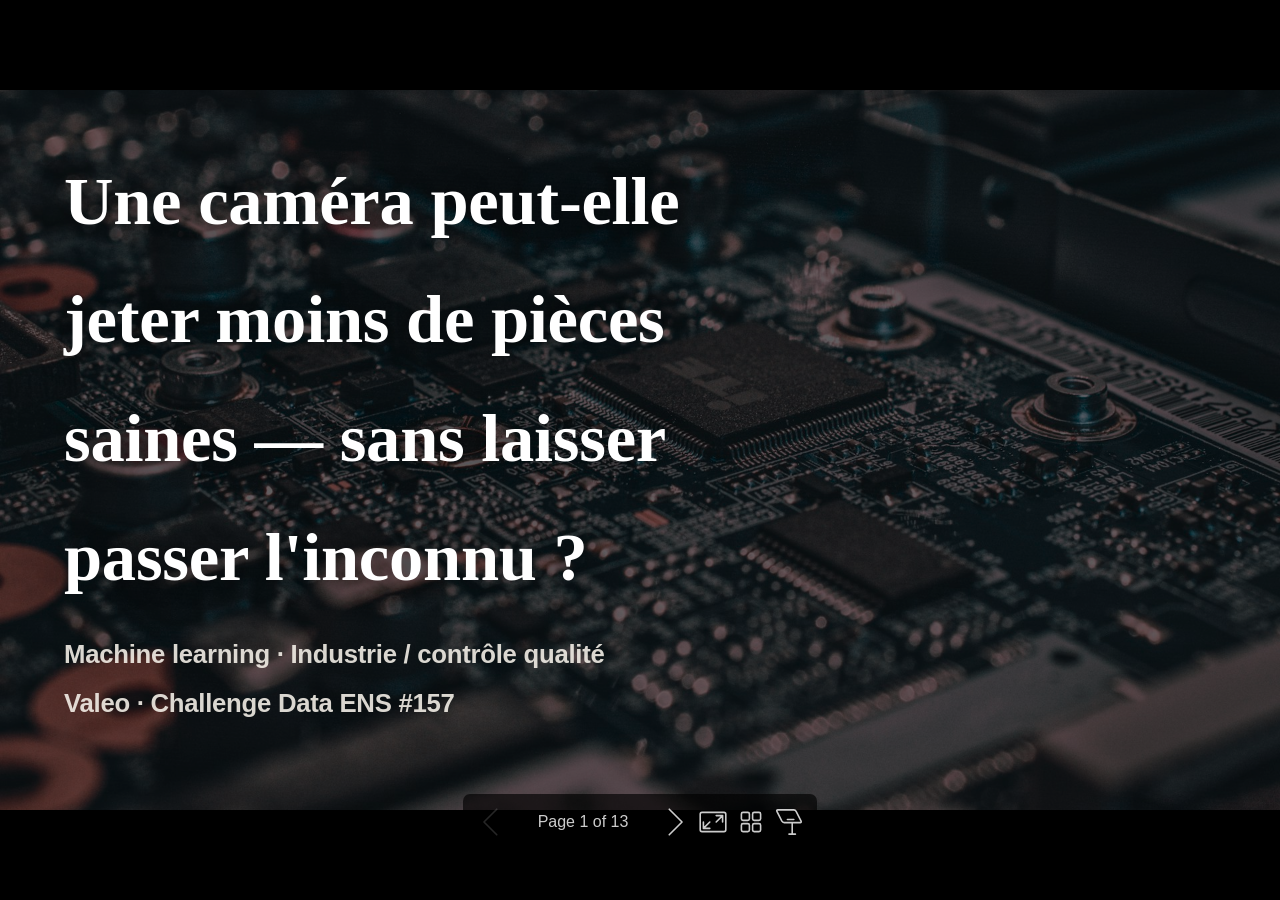
==== commit ddb4098e: "chore: régénère les slides à partir des sources Marp" ====
--- a/docs/slides/presentation-recruteur-fr.html
+++ b/docs/slides/presentation-recruteur-fr.html
@@ -8,64 +8,87 @@
  * @size 16:9 1280px 720px
  * @size 4:3 960px 720px
  */div#\:\$p > svg > foreignObject > section [data-theme=light],div#\:\$p > svg > foreignObject > section{color-scheme:light}div#\:\$p > svg > foreignObject > section [data-theme=dark],div#\:\$p > svg > foreignObject > section:where(.invert){color-scheme:dark}div#\:\$p > svg > foreignObject > section{-ms-text-size-adjust:100%;-webkit-text-size-adjust:100%;margin:0;font-weight:var(--base-text-weight-normal, 400);color:var(--fgColor-default);background-color:var(--bgColor-default);font-family:var(--fontStack-sansSerif, -apple-system, BlinkMacSystemFont, "Segoe UI", "Noto Sans", Helvetica, Arial, sans-serif, "Apple Color Emoji", "Segoe UI Emoji");font-size:16px;line-height:1.5;word-wrap:break-word}div#\:\$p > svg > foreignObject > section{--marpit-root-font-size:16px}div#\:\$p > svg > foreignObject > section a{text-decoration:underline;text-underline-offset:calc(var(--marpit-root-font-size, 1rem) * .2)}div#\:\$p > svg > foreignObject > section :is(h1, marp-h1):hover .anchor .octicon-link:before,div#\:\$p > svg > foreignObject > section :is(h2, marp-h2):hover .anchor .octicon-link:before,div#\:\$p > svg > foreignObject > section :is(h3, marp-h3):hover .anchor .octicon-link:before,div#\:\$p > svg > foreignObject > section :is(h4, marp-h4):hover .anchor .octicon-link:before,div#\:\$p > svg > foreignObject > section :is(h5, marp-h5):hover .anchor .octicon-link:before,div#\:\$p > svg > foreignObject > section :is(h6, marp-h6):hover .anchor .octicon-link:before{width:16px;height:16px;content:" ";display:inline-block;background-color:currentColor;-webkit-mask-image:url('data:image/svg+xml;charset=utf-8,<svg xmlns="http://www.w3.org/2000/svg" aria-hidden="true" viewBox="0 0 16 16"><path fill-rule="evenodd" d="M7.775 3.275a.75.75 0 0 0 1.06 1.06l1.25-1.25a2 2 0 1 1 2.83 2.83l-2.5 2.5a2 2 0 0 1-2.83 0 .75.75 0 0 0-1.06 1.06 3.5 3.5 0 0 0 4.95 0l2.5-2.5a3.5 3.5 0 0 0-4.95-4.95zm-4.69 9.64a2 2 0 0 1 0-2.83l2.5-2.5a2 2 0 0 1 2.83 0 .75.75 0 0 0 1.06-1.06 3.5 3.5 0 0 0-4.95 0l-2.5 2.5a3.5 3.5 0 0 0 4.95 4.95l1.25-1.25a.75.75 0 0 0-1.06-1.06l-1.25 1.25a2 2 0 0 1-2.83 0"/></svg>');mask-image:url('data:image/svg+xml;charset=utf-8,<svg xmlns="http://www.w3.org/2000/svg" aria-hidden="true" viewBox="0 0 16 16"><path fill-rule="evenodd" d="M7.775 3.275a.75.75 0 0 0 1.06 1.06l1.25-1.25a2 2 0 1 1 2.83 2.83l-2.5 2.5a2 2 0 0 1-2.83 0 .75.75 0 0 0-1.06 1.06 3.5 3.5 0 0 0 4.95 0l2.5-2.5a3.5 3.5 0 0 0-4.95-4.95zm-4.69 9.64a2 2 0 0 1 0-2.83l2.5-2.5a2 2 0 0 1 2.83 0 .75.75 0 0 0 1.06-1.06 3.5 3.5 0 0 0-4.95 0l-2.5 2.5a3.5 3.5 0 0 0 4.95 4.95l1.25-1.25a.75.75 0 0 0-1.06-1.06l-1.25 1.25a2 2 0 0 1-2.83 0"/></svg>')}div#\:\$p > svg > foreignObject > section details,div#\:\$p > svg > foreignObject > section figcaption,div#\:\$p > svg > foreignObject > section figure{display:block}div#\:\$p > svg > foreignObject > section summary{display:list-item}div#\:\$p > svg > foreignObject > section [hidden]{display:none!important}div#\:\$p > svg > foreignObject > section a{background-color:transparent;color:var(--fgColor-accent);text-decoration:none}div#\:\$p > svg > foreignObject > section abbr[title]{border-bottom:none;-webkit-text-decoration:underline dotted;text-decoration:underline dotted}div#\:\$p > svg > foreignObject > section b,div#\:\$p > svg > foreignObject > section strong{font-weight:var(--base-text-weight-semibold, 600)}div#\:\$p > svg > foreignObject > section dfn{font-style:italic}div#\:\$p > svg > foreignObject > section :is(h1, marp-h1){margin:.67em 0;font-weight:var(--base-text-weight-semibold, 600);padding-bottom:.3em;font-size:2em;border-bottom:1px solid var(--borderColor-muted)}div#\:\$p > svg > foreignObject > section mark{background-color:var(--bgColor-attention-muted);color:var(--fgColor-default)}div#\:\$p > svg > foreignObject > section small{font-size:90%}div#\:\$p > svg > foreignObject > section sub,div#\:\$p > svg > foreignObject > section sup{font-size:75%;line-height:0;position:relative;vertical-align:baseline}div#\:\$p > svg > foreignObject > section sub{bottom:-.25em}div#\:\$p > svg > foreignObject > section sup{top:-.5em}div#\:\$p > svg > foreignObject > section img{border-style:none;max-width:100%;box-sizing:content-box}div#\:\$p > svg > foreignObject > section code,div#\:\$p > svg > foreignObject > section kbd,div#\:\$p > svg > foreignObject > section :is(pre, marp-pre),div#\:\$p > svg > foreignObject > section samp{font-family:monospace;font-size:1em}div#\:\$p > svg > foreignObject > section figure{margin:1em var(--base-size-40)}div#\:\$p > svg > foreignObject > section hr{box-sizing:content-box;overflow:hidden;background:transparent;height:.25em;padding:0;margin:var(--base-size-24) 0;background-color:var(--borderColor-default);border:0}div#\:\$p > svg > foreignObject > section input{font:inherit;margin:0;overflow:visible;font-family:inherit;font-size:inherit;line-height:inherit}div#\:\$p > svg > foreignObject > section [type=button],div#\:\$p > svg > foreignObject > section [type=reset],div#\:\$p > svg > foreignObject > section [type=submit]{-webkit-appearance:button;-moz-appearance:button;appearance:button}div#\:\$p > svg > foreignObject > section [type=checkbox],div#\:\$p > svg > foreignObject > section [type=radio]{box-sizing:border-box;padding:0}div#\:\$p > svg > foreignObject > section [type=number]::-webkit-inner-spin-button,div#\:\$p > svg > foreignObject > section [type=number]::-webkit-outer-spin-button{height:auto}div#\:\$p > svg > foreignObject > section [type=search]::-webkit-search-cancel-button,div#\:\$p > svg > foreignObject > section [type=search]::-webkit-search-decoration{-webkit-appearance:none;appearance:none}div#\:\$p > svg > foreignObject > section ::-webkit-input-placeholder{color:inherit;opacity:.54}div#\:\$p > svg > foreignObject > section ::-webkit-file-upload-button{-webkit-appearance:button;appearance:button;font:inherit}div#\:\$p > svg > foreignObject > section a:hover{text-decoration:underline}div#\:\$p > svg > foreignObject > section ::-moz-placeholder{color:var(--fgColor-muted);opacity:1}div#\:\$p > svg > foreignObject > section ::placeholder{color:var(--fgColor-muted);opacity:1}div#\:\$p > svg > foreignObject > section hr:after,div#\:\$p > svg > foreignObject > section hr:before{display:table;content:""}div#\:\$p > svg > foreignObject > section hr:after{clear:both}div#\:\$p > svg > foreignObject > section table{border-spacing:0;border-collapse:collapse;display:block;width:-moz-max-content;width:max-content;max-width:100%;overflow:auto;font-variant:tabular-nums}div#\:\$p > svg > foreignObject > section td,div#\:\$p > svg > foreignObject > section th{padding:0}div#\:\$p > svg > foreignObject > section details summary{cursor:pointer}div#\:\$p > svg > foreignObject > section [role=button]:focus,div#\:\$p > svg > foreignObject > section a:focus,div#\:\$p > svg > foreignObject > section input[type=checkbox]:focus,div#\:\$p > svg > foreignObject > section input[type=radio]:focus{outline:2px solid var(--focus-outlineColor);outline-offset:-2px;box-shadow:none}div#\:\$p > svg > foreignObject > section [role=button]:focus:not(:focus-visible),div#\:\$p > svg > foreignObject > section a:focus:not(:focus-visible),div#\:\$p > svg > foreignObject > section input[type=checkbox]:focus:not(:focus-visible),div#\:\$p > svg > foreignObject > section input[type=radio]:focus:not(:focus-visible){outline:1px solid transparent}div#\:\$p > svg > foreignObject > section [role=button]:focus-visible,div#\:\$p > svg > foreignObject > section a:focus-visible,div#\:\$p > svg > foreignObject > section input[type=checkbox]:focus-visible,div#\:\$p > svg > foreignObject > section input[type=radio]:focus-visible{outline:2px solid var(--focus-outlineColor);outline-offset:-2px;box-shadow:none}div#\:\$p > svg > foreignObject > section a:not([class]):focus,div#\:\$p > svg > foreignObject > section a:not([class]):focus-visible,div#\:\$p > svg > foreignObject > section input[type=checkbox]:focus,div#\:\$p > svg > foreignObject > section input[type=checkbox]:focus-visible,div#\:\$p > svg > foreignObject > section input[type=radio]:focus,div#\:\$p > svg > foreignObject > section input[type=radio]:focus-visible{outline-offset:0}div#\:\$p > svg > foreignObject > section kbd{display:inline-block;padding:var(--base-size-4);font:11px var(--fontStack-monospace, ui-monospace, SFMono-Regular, SF Mono, Menlo, Consolas, Liberation Mono, monospace);line-height:10px;color:var(--fgColor-default);vertical-align:middle;background-color:var(--bgColor-muted);border-bottom-color:var(--borderColor-neutral-muted);border:1px solid var(--borderColor-neutral-muted);border-radius:6px;box-shadow:inset 0 -1px 0 var(--borderColor-neutral-muted)}div#\:\$p > svg > foreignObject > section :is(h1, marp-h1),div#\:\$p > svg > foreignObject > section :is(h2, marp-h2),div#\:\$p > svg > foreignObject > section :is(h3, marp-h3),div#\:\$p > svg > foreignObject > section :is(h4, marp-h4),div#\:\$p > svg > foreignObject > section :is(h5, marp-h5),div#\:\$p > svg > foreignObject > section :is(h6, marp-h6){margin-top:var(--base-size-24);margin-bottom:var(--base-size-16);font-weight:var(--base-text-weight-semibold, 600);line-height:1.25}div#\:\$p > svg > foreignObject > section :is(h2, marp-h2){padding-bottom:.3em;font-size:1.5em;border-bottom:1px solid var(--borderColor-muted)}div#\:\$p > svg > foreignObject > section :is(h2, marp-h2),div#\:\$p > svg > foreignObject > section :is(h3, marp-h3){font-weight:var(--base-text-weight-semibold, 600)}div#\:\$p > svg > foreignObject > section :is(h3, marp-h3){font-size:1.25em}div#\:\$p > svg > foreignObject > section :is(h4, marp-h4){font-size:1em}div#\:\$p > svg > foreignObject > section :is(h4, marp-h4),div#\:\$p > svg > foreignObject > section :is(h5, marp-h5){font-weight:var(--base-text-weight-semibold, 600)}div#\:\$p > svg > foreignObject > section :is(h5, marp-h5){font-size:.875em}div#\:\$p > svg > foreignObject > section :is(h6, marp-h6){font-weight:var(--base-text-weight-semibold, 600);font-size:.85em;color:var(--fgColor-muted)}div#\:\$p > svg > foreignObject > section p{margin-top:0;margin-bottom:10px}div#\:\$p > svg > foreignObject > section blockquote{margin:0;padding:0 1em;color:var(--fgColor-muted);border-left:.25em solid var(--borderColor-default)}div#\:\$p > svg > foreignObject > section ol,div#\:\$p > svg > foreignObject > section ul{margin-top:0;margin-bottom:0;padding-left:2em}div#\:\$p > svg > foreignObject > section ol ol,div#\:\$p > svg > foreignObject > section ul ol{list-style-type:lower-roman}div#\:\$p > svg > foreignObject > section ol ol ol,div#\:\$p > svg > foreignObject > section ol ul ol,div#\:\$p > svg > foreignObject > section ul ol ol,div#\:\$p > svg > foreignObject > section ul ul ol{list-style-type:lower-alpha}div#\:\$p > svg > foreignObject > section dd{margin-left:0}div#\:\$p > svg > foreignObject > section code,div#\:\$p > svg > foreignObject > section :is(pre, marp-pre),div#\:\$p > svg > foreignObject > section samp,div#\:\$p > svg > foreignObject > section tt{font-family:var(--fontStack-monospace, ui-monospace, SFMono-Regular, SF Mono, Menlo, Consolas, Liberation Mono, monospace);font-size:12px}div#\:\$p > svg > foreignObject > section :is(pre, marp-pre){margin-top:0;margin-bottom:0;word-wrap:normal}div#\:\$p > svg > foreignObject > section .octicon{display:inline-block;overflow:visible!important;vertical-align:text-bottom;fill:currentColor}div#\:\$p > svg > foreignObject > section input::-webkit-inner-spin-button,div#\:\$p > svg > foreignObject > section input::-webkit-outer-spin-button{margin:0;-webkit-appearance:none;appearance:none}div#\:\$p > svg > foreignObject > section .mr-2{margin-right:var(--base-size-8, 8px)!important}div#\:\$p > svg > foreignObject > section:after,div#\:\$p > svg > foreignObject > section:before{display:table}div#\:\$p > svg > foreignObject > section:after{clear:both}div#\:\$p > svg > foreignObject > section>:first-child{margin-top:0!important}div#\:\$p > svg > foreignObject > section>:last-child{margin-bottom:0!important}div#\:\$p > svg > foreignObject > section a:not([href]){color:inherit;text-decoration:none}div#\:\$p > svg > foreignObject > section .absent{color:var(--fgColor-danger)}div#\:\$p > svg > foreignObject > section .anchor{float:left;padding-right:var(--base-size-4);margin-left:-20px;line-height:1}div#\:\$p > svg > foreignObject > section .anchor:focus{outline:none}div#\:\$p > svg > foreignObject > section blockquote,div#\:\$p > svg > foreignObject > section details,div#\:\$p > svg > foreignObject > section dl,div#\:\$p > svg > foreignObject > section ol,div#\:\$p > svg > foreignObject > section p,div#\:\$p > svg > foreignObject > section :is(pre, marp-pre),div#\:\$p > svg > foreignObject > section table,div#\:\$p > svg > foreignObject > section ul{margin-top:0;margin-bottom:var(--base-size-16)}div#\:\$p > svg > foreignObject > section blockquote>:first-child{margin-top:0}div#\:\$p > svg > foreignObject > section blockquote>:last-child{margin-bottom:0}div#\:\$p > svg > foreignObject > section :is(h1, marp-h1) .octicon-link,div#\:\$p > svg > foreignObject > section :is(h2, marp-h2) .octicon-link,div#\:\$p > svg > foreignObject > section :is(h3, marp-h3) .octicon-link,div#\:\$p > svg > foreignObject > section :is(h4, marp-h4) .octicon-link,div#\:\$p > svg > foreignObject > section :is(h5, marp-h5) .octicon-link,div#\:\$p > svg > foreignObject > section :is(h6, marp-h6) .octicon-link{color:var(--fgColor-default);vertical-align:middle;visibility:hidden}div#\:\$p > svg > foreignObject > section :is(h1, marp-h1):hover .anchor,div#\:\$p > svg > foreignObject > section :is(h2, marp-h2):hover .anchor,div#\:\$p > svg > foreignObject > section :is(h3, marp-h3):hover .anchor,div#\:\$p > svg > foreignObject > section :is(h4, marp-h4):hover .anchor,div#\:\$p > svg > foreignObject > section :is(h5, marp-h5):hover .anchor,div#\:\$p > svg > foreignObject > section :is(h6, marp-h6):hover .anchor{text-decoration:none}div#\:\$p > svg > foreignObject > section :is(h1, marp-h1):hover .anchor .octicon-link,div#\:\$p > svg > foreignObject > section :is(h2, marp-h2):hover .anchor .octicon-link,div#\:\$p > svg > foreignObject > section :is(h3, marp-h3):hover .anchor .octicon-link,div#\:\$p > svg > foreignObject > section :is(h4, marp-h4):hover .anchor .octicon-link,div#\:\$p > svg > foreignObject > section :is(h5, marp-h5):hover .anchor .octicon-link,div#\:\$p > svg > foreignObject > section :is(h6, marp-h6):hover .anchor .octicon-link{visibility:visible}div#\:\$p > svg > foreignObject > section :is(h1, marp-h1) code,div#\:\$p > svg > foreignObject > section :is(h1, marp-h1) tt,div#\:\$p > svg > foreignObject > section :is(h2, marp-h2) code,div#\:\$p > svg > foreignObject > section :is(h2, marp-h2) tt,div#\:\$p > svg > foreignObject > section :is(h3, marp-h3) code,div#\:\$p > svg > foreignObject > section :is(h3, marp-h3) tt,div#\:\$p > svg > foreignObject > section :is(h4, marp-h4) code,div#\:\$p > svg > foreignObject > section :is(h4, marp-h4) tt,div#\:\$p > svg > foreignObject > section :is(h5, marp-h5) code,div#\:\$p > svg > foreignObject > section :is(h5, marp-h5) tt,div#\:\$p > svg > foreignObject > section :is(h6, marp-h6) code,div#\:\$p > svg > foreignObject > section :is(h6, marp-h6) tt{padding:0 .2em;font-size:inherit}div#\:\$p > svg > foreignObject > section summary :is(h1, marp-h1),div#\:\$p > svg > foreignObject > section summary :is(h2, marp-h2),div#\:\$p > svg > foreignObject > section summary :is(h3, marp-h3),div#\:\$p > svg > foreignObject > section summary :is(h4, marp-h4),div#\:\$p > svg > foreignObject > section summary :is(h5, marp-h5),div#\:\$p > svg > foreignObject > section summary :is(h6, marp-h6){display:inline-block}div#\:\$p > svg > foreignObject > section summary :is(h1, marp-h1) .anchor,div#\:\$p > svg > foreignObject > section summary :is(h2, marp-h2) .anchor,div#\:\$p > svg > foreignObject > section summary :is(h3, marp-h3) .anchor,div#\:\$p > svg > foreignObject > section summary :is(h4, marp-h4) .anchor,div#\:\$p > svg > foreignObject > section summary :is(h5, marp-h5) .anchor,div#\:\$p > svg > foreignObject > section summary :is(h6, marp-h6) .anchor{margin-left:-40px}div#\:\$p > svg > foreignObject > section summary :is(h1, marp-h1),div#\:\$p > svg > foreignObject > section summary :is(h2, marp-h2){padding-bottom:0;border-bottom:0}div#\:\$p > svg > foreignObject > section ol.no-list,div#\:\$p > svg > foreignObject > section ul.no-list{padding:0;list-style-type:none}div#\:\$p > svg > foreignObject > section ol[type="a s"]{list-style-type:lower-alpha}div#\:\$p > svg > foreignObject > section ol[type="A s"]{list-style-type:upper-alpha}div#\:\$p > svg > foreignObject > section ol[type="i s"]{list-style-type:lower-roman}div#\:\$p > svg > foreignObject > section ol[type="I s"]{list-style-type:upper-roman}div#\:\$p > svg > foreignObject > section div>ol:not([type]),div#\:\$p > svg > foreignObject > section ol[type="1"]{list-style-type:decimal}div#\:\$p > svg > foreignObject > section ol ol,div#\:\$p > svg > foreignObject > section ol ul,div#\:\$p > svg > foreignObject > section ul ol,div#\:\$p > svg > foreignObject > section ul ul{margin-top:0;margin-bottom:0}div#\:\$p > svg > foreignObject > section li>p{margin-top:var(--base-size-16)}div#\:\$p > svg > foreignObject > section li+li{margin-top:.25em}div#\:\$p > svg > foreignObject > section dl{padding:0}div#\:\$p > svg > foreignObject > section dl dt{padding:0;margin-top:var(--base-size-16);font-size:1em;font-style:italic;font-weight:var(--base-text-weight-semibold, 600)}div#\:\$p > svg > foreignObject > section dl dd{padding:0 var(--base-size-16);margin-bottom:var(--base-size-16)}div#\:\$p > svg > foreignObject > section table th{font-weight:var(--base-text-weight-semibold, 600)}div#\:\$p > svg > foreignObject > section table td,div#\:\$p > svg > foreignObject > section table th{padding:6px 13px;border:1px solid var(--borderColor-default)}div#\:\$p > svg > foreignObject > section table td>:last-child{margin-bottom:0}div#\:\$p > svg > foreignObject > section table tr{background-color:var(--bgColor-default);border-top:1px solid var(--borderColor-muted)}div#\:\$p > svg > foreignObject > section table tr:nth-child(2n){background-color:var(--bgColor-muted)}div#\:\$p > svg > foreignObject > section table img{background-color:transparent}div#\:\$p > svg > foreignObject > section img[align=right]{padding-left:20px}div#\:\$p > svg > foreignObject > section img[align=left]{padding-right:20px}div#\:\$p > svg > foreignObject > section .emoji{max-width:none;vertical-align:text-top;background-color:transparent}div#\:\$p > svg > foreignObject > section :is(span, marp-span).frame,div#\:\$p > svg > foreignObject > section :is(span, marp-span).frame>:is(span, marp-span){display:block;overflow:hidden}div#\:\$p > svg > foreignObject > section :is(span, marp-span).frame>:is(span, marp-span){float:left;width:auto;padding:7px;margin:13px 0 0;border:1px solid var(--borderColor-default)}div#\:\$p > svg > foreignObject > section :is(span, marp-span).frame :is(span, marp-span) img{display:block;float:left}div#\:\$p > svg > foreignObject > section :is(span, marp-span).frame :is(span, marp-span) :is(span, marp-span){display:block;padding:5px 0 0;clear:both;color:var(--fgColor-default)}div#\:\$p > svg > foreignObject > section :is(span, marp-span).align-center{display:block;overflow:hidden;clear:both}div#\:\$p > svg > foreignObject > section :is(span, marp-span).align-center>:is(span, marp-span){display:block;margin:13px auto 0;overflow:hidden;text-align:center}div#\:\$p > svg > foreignObject > section :is(span, marp-span).align-center :is(span, marp-span) img{margin:0 auto;text-align:center}div#\:\$p > svg > foreignObject > section :is(span, marp-span).align-right{display:block;overflow:hidden;clear:both}div#\:\$p > svg > foreignObject > section :is(span, marp-span).align-right>:is(span, marp-span){display:block;margin:13px 0 0;overflow:hidden;text-align:right}div#\:\$p > svg > foreignObject > section :is(span, marp-span).align-right :is(span, marp-span) img{margin:0;text-align:right}div#\:\$p > svg > foreignObject > section :is(span, marp-span).float-left{display:block;float:left;margin-right:13px;overflow:hidden}div#\:\$p > svg > foreignObject > section :is(span, marp-span).float-left :is(span, marp-span){margin:13px 0 0}div#\:\$p > svg > foreignObject > section :is(span, marp-span).float-right{display:block;float:right;margin-left:13px;overflow:hidden}div#\:\$p > svg > foreignObject > section :is(span, marp-span).float-right>:is(span, marp-span){display:block;margin:13px auto 0;overflow:hidden;text-align:right}div#\:\$p > svg > foreignObject > section code,div#\:\$p > svg > foreignObject > section tt{padding:.2em .4em;margin:0;font-size:85%;white-space:break-spaces;background-color:var(--bgColor-neutral-muted);border-radius:6px}div#\:\$p > svg > foreignObject > section code br,div#\:\$p > svg > foreignObject > section tt br{display:none}div#\:\$p > svg > foreignObject > section del code{text-decoration:inherit}div#\:\$p > svg > foreignObject > section samp{font-size:85%}div#\:\$p > svg > foreignObject > section :is(pre, marp-pre) code{font-size:100%}div#\:\$p > svg > foreignObject > section :is(pre, marp-pre)>code{padding:0;margin:0;word-break:normal;white-space:pre;background:transparent;border:0}div#\:\$p > svg > foreignObject > section .highlight{margin-bottom:var(--base-size-16)}div#\:\$p > svg > foreignObject > section .highlight :is(pre, marp-pre){margin-bottom:0;word-break:normal}div#\:\$p > svg > foreignObject > section :is(pre, marp-pre){padding:var(--base-size-16);overflow:auto;font-size:85%;line-height:1.45;color:var(--fgColor-default);background-color:var(--bgColor-muted);border-radius:6px}div#\:\$p > svg > foreignObject > section :is(pre, marp-pre) code,div#\:\$p > svg > foreignObject > section :is(pre, marp-pre) tt{display:inline;padding:0;margin:0;overflow:visible;line-height:inherit;word-wrap:normal;background-color:transparent;border:0}div#\:\$p > svg > foreignObject > section .csv-data td,div#\:\$p > svg > foreignObject > section .csv-data th{padding:5px;overflow:hidden;font-size:12px;line-height:1;text-align:left;white-space:nowrap}div#\:\$p > svg > foreignObject > section .csv-data .blob-num{padding:10px var(--base-size-8) 9px;text-align:right;background:var(--bgColor-default);border:0}div#\:\$p > svg > foreignObject > section .csv-data tr{border-top:0}div#\:\$p > svg > foreignObject > section .csv-data th{font-weight:var(--base-text-weight-semibold, 600);background:var(--bgColor-muted);border-top:0}div#\:\$p > svg > foreignObject > section [data-footnote-ref]:before{content:"["}div#\:\$p > svg > foreignObject > section [data-footnote-ref]:after{content:"]"}div#\:\$p > svg > foreignObject > section .footnotes{font-size:12px;color:var(--fgColor-muted);border-top:1px solid var(--borderColor-default)}div#\:\$p > svg > foreignObject > section div#\:\$p > svg > foreignObject > section section.footnotes{--marpit-root-font-size:12px}div#\:\$p > svg > foreignObject > section .footnotes ol,div#\:\$p > svg > foreignObject > section .footnotes ol ul{padding-left:var(--base-size-16)}div#\:\$p > svg > foreignObject > section .footnotes ol ul{display:inline-block;margin-top:var(--base-size-16)}div#\:\$p > svg > foreignObject > section .footnotes li{position:relative}div#\:\$p > svg > foreignObject > section .footnotes li:target:before{position:absolute;top:calc(var(--base-size-8)*-1);right:calc(var(--base-size-8)*-1);bottom:calc(var(--base-size-8)*-1);left:calc(var(--base-size-24)*-1);pointer-events:none;content:"";border:2px solid var(--borderColor-accent-emphasis);border-radius:6px}div#\:\$p > svg > foreignObject > section .footnotes li:target{color:var(--fgColor-default)}div#\:\$p > svg > foreignObject > section .footnotes .data-footnote-backref g-emoji{font-family:monospace}div#\:\$p > svg > foreignObject > section .pl-c{color:var(--color-prettylights-syntax-comment)}div#\:\$p > svg > foreignObject > section .pl-c1,div#\:\$p > svg > foreignObject > section .pl-s .pl-v{color:var(--color-prettylights-syntax-constant)}div#\:\$p > svg > foreignObject > section .pl-e,div#\:\$p > svg > foreignObject > section .pl-en{color:var(--color-prettylights-syntax-entity)}div#\:\$p > svg > foreignObject > section .pl-s .pl-s1,div#\:\$p > svg > foreignObject > section .pl-smi{color:var(--color-prettylights-syntax-storage-modifier-import)}div#\:\$p > svg > foreignObject > section .pl-ent{color:var(--color-prettylights-syntax-entity-tag)}div#\:\$p > svg > foreignObject > section .pl-k{color:var(--color-prettylights-syntax-keyword)}div#\:\$p > svg > foreignObject > section .pl-pds,div#\:\$p > svg > foreignObject > section .pl-s,div#\:\$p > svg > foreignObject > section .pl-s .pl-pse .pl-s1,div#\:\$p > svg > foreignObject > section .pl-sr,div#\:\$p > svg > foreignObject > section .pl-sr .pl-cce,div#\:\$p > svg > foreignObject > section .pl-sr .pl-sra,div#\:\$p > svg > foreignObject > section .pl-sr .pl-sre{color:var(--color-prettylights-syntax-string)}div#\:\$p > svg > foreignObject > section .pl-smw,div#\:\$p > svg > foreignObject > section .pl-v{color:var(--color-prettylights-syntax-variable)}div#\:\$p > svg > foreignObject > section .pl-bu{color:var(--color-prettylights-syntax-brackethighlighter-unmatched)}div#\:\$p > svg > foreignObject > section .pl-ii{color:var(--color-prettylights-syntax-invalid-illegal-text);background-color:var(--color-prettylights-syntax-invalid-illegal-bg)}div#\:\$p > svg > foreignObject > section .pl-c2{color:var(--color-prettylights-syntax-carriage-return-text);background-color:var(--color-prettylights-syntax-carriage-return-bg)}div#\:\$p > svg > foreignObject > section .pl-sr .pl-cce{font-weight:700;color:var(--color-prettylights-syntax-string-regexp)}div#\:\$p > svg > foreignObject > section .pl-ml{color:var(--color-prettylights-syntax-markup-list)}div#\:\$p > svg > foreignObject > section .pl-mh,div#\:\$p > svg > foreignObject > section .pl-mh .pl-en,div#\:\$p > svg > foreignObject > section .pl-ms{font-weight:700;color:var(--color-prettylights-syntax-markup-heading)}div#\:\$p > svg > foreignObject > section .pl-mi{font-style:italic;color:var(--color-prettylights-syntax-markup-italic)}div#\:\$p > svg > foreignObject > section .pl-mb{font-weight:700;color:var(--color-prettylights-syntax-markup-bold)}div#\:\$p > svg > foreignObject > section .pl-md{color:var(--color-prettylights-syntax-markup-deleted-text);background-color:var(--color-prettylights-syntax-markup-deleted-bg)}div#\:\$p > svg > foreignObject > section .pl-mi1{color:var(--color-prettylights-syntax-markup-inserted-text);background-color:var(--color-prettylights-syntax-markup-inserted-bg)}div#\:\$p > svg > foreignObject > section .pl-mc{color:var(--color-prettylights-syntax-markup-changed-text);background-color:var(--color-prettylights-syntax-markup-changed-bg)}div#\:\$p > svg > foreignObject > section .pl-mi2{color:var(--color-prettylights-syntax-markup-ignored-text);background-color:var(--color-prettylights-syntax-markup-ignored-bg)}div#\:\$p > svg > foreignObject > section .pl-mdr{font-weight:700;color:var(--color-prettylights-syntax-meta-diff-range)}div#\:\$p > svg > foreignObject > section .pl-ba{color:var(--color-prettylights-syntax-brackethighlighter-angle)}div#\:\$p > svg > foreignObject > section .pl-sg{color:var(--color-prettylights-syntax-sublimelinter-gutter-mark)}div#\:\$p > svg > foreignObject > section .pl-corl{text-decoration:underline;color:var(--color-prettylights-syntax-constant-other-reference-link)}div#\:\$p > svg > foreignObject > section [role=button]:focus:not(:focus-visible),div#\:\$p > svg > foreignObject > section [role=tabpanel][tabindex="0"]:focus:not(:focus-visible),div#\:\$p > svg > foreignObject > section a:focus:not(:focus-visible),div#\:\$p > svg > foreignObject > section button:focus:not(:focus-visible),div#\:\$p > svg > foreignObject > section summary:focus:not(:focus-visible){outline:none;box-shadow:none}div#\:\$p > svg > foreignObject > section [tabindex="0"]:focus:not(:focus-visible),div#\:\$p > svg > foreignObject > section details-dialog:focus:not(:focus-visible){outline:none}div#\:\$p > svg > foreignObject > section g-emoji{display:inline-block;min-width:1ch;font-family:Apple Color Emoji,Segoe UI Emoji,Segoe UI Symbol;font-size:1em;font-style:normal!important;font-weight:var(--base-text-weight-normal, 400);line-height:1;vertical-align:-.075em}div#\:\$p > svg > foreignObject > section g-emoji img{width:1em;height:1em}div#\:\$p > svg > foreignObject > section a:has(>p,>div,>:is(pre, marp-pre),>blockquote){display:block}div#\:\$p > svg > foreignObject > section a:has(>p,>div,>:is(pre, marp-pre),>blockquote):not(:has(.snippet-clipboard-content,>:is(pre, marp-pre))){width:-moz-fit-content;width:fit-content}div#\:\$p > svg > foreignObject > section a:has(>p,>div,>:is(pre, marp-pre),>blockquote):has(.snippet-clipboard-content,>:is(pre, marp-pre)):focus-visible{outline:2px solid var(--focus-outlineColor);outline-offset:2px}div#\:\$p > svg > foreignObject > section .task-list-item{list-style-type:none}div#\:\$p > svg > foreignObject > section .task-list-item label{font-weight:var(--base-text-weight-normal, 400)}div#\:\$p > svg > foreignObject > section .task-list-item.enabled label{cursor:pointer}div#\:\$p > svg > foreignObject > section .task-list-item+.task-list-item{margin-top:var(--base-size-4)}div#\:\$p > svg > foreignObject > section .task-list-item .handle{display:none}div#\:\$p > svg > foreignObject > section .task-list-item-checkbox{margin:0 .2em .25em -1.4em;vertical-align:middle}div#\:\$p > svg > foreignObject > section ul:dir(rtl) .task-list-item-checkbox{margin:0 -1.6em .25em .2em}div#\:\$p > svg > foreignObject > section ol:dir(rtl) .task-list-item-checkbox{margin:0 -1.6em .25em .2em}div#\:\$p > svg > foreignObject > section .contains-task-list:focus-within .task-list-item-convert-container,div#\:\$p > svg > foreignObject > section .contains-task-list:hover .task-list-item-convert-container{display:block;width:auto;height:24px;overflow:visible;clip-path:none}div#\:\$p > svg > foreignObject > section ::-webkit-calendar-picker-indicator{filter:invert(50%)}div#\:\$p > svg > foreignObject > section .markdown-alert{padding:var(--base-size-8) var(--base-size-16);margin-bottom:var(--base-size-16);color:inherit;border-left:.25em solid var(--borderColor-default)}div#\:\$p > svg > foreignObject > section .markdown-alert>:first-child{margin-top:0}div#\:\$p > svg > foreignObject > section .markdown-alert>:last-child{margin-bottom:0}div#\:\$p > svg > foreignObject > section .markdown-alert .markdown-alert-title{display:flex;font-weight:var(--base-text-weight-medium, 500);align-items:center;line-height:1}div#\:\$p > svg > foreignObject > section .markdown-alert.markdown-alert-note{border-left-color:var(--borderColor-accent-emphasis)}div#\:\$p > svg > foreignObject > section .markdown-alert.markdown-alert-note .markdown-alert-title{color:var(--fgColor-accent)}div#\:\$p > svg > foreignObject > section .markdown-alert.markdown-alert-important{border-left-color:var(--borderColor-done-emphasis)}div#\:\$p > svg > foreignObject > section .markdown-alert.markdown-alert-important .markdown-alert-title{color:var(--fgColor-done)}div#\:\$p > svg > foreignObject > section .markdown-alert.markdown-alert-warning{border-left-color:var(--borderColor-attention-emphasis)}div#\:\$p > svg > foreignObject > section .markdown-alert.markdown-alert-warning .markdown-alert-title{color:var(--fgColor-attention)}div#\:\$p > svg > foreignObject > section .markdown-alert.markdown-alert-tip{border-left-color:var(--borderColor-success-emphasis)}div#\:\$p > svg > foreignObject > section .markdown-alert.markdown-alert-tip .markdown-alert-title{color:var(--fgColor-success)}div#\:\$p > svg > foreignObject > section .markdown-alert.markdown-alert-caution{border-left-color:var(--borderColor-danger-emphasis)}div#\:\$p > svg > foreignObject > section .markdown-alert.markdown-alert-caution .markdown-alert-title{color:var(--fgColor-danger)}div#\:\$p > svg > foreignObject > section>:first-child>.heading-element:first-child{margin-top:0!important}div#\:\$p > svg > foreignObject > section .highlight :is(pre, marp-pre):has(+.zeroclipboard-container){min-height:52px}div#\:\$p > svg > foreignObject > section :is(h1, marp-h1){color:var(--h1-color);font-size:1.6em}div#\:\$p > svg > foreignObject > section :is(h1, marp-h1),div#\:\$p > svg > foreignObject > section :is(h2, marp-h2){border-bottom:none}div#\:\$p > svg > foreignObject > section :is(h2, marp-h2){font-size:1.3em}div#\:\$p > svg > foreignObject > section :is(h3, marp-h3){font-size:1.1em}div#\:\$p > svg > foreignObject > section :is(h4, marp-h4){font-size:1.05em}div#\:\$p > svg > foreignObject > section :is(h5, marp-h5){font-size:1em}div#\:\$p > svg > foreignObject > section :is(h6, marp-h6){font-size:.9em}div#\:\$p > svg > foreignObject > section :is(h1, marp-h1) strong,div#\:\$p > svg > foreignObject > section :is(h2, marp-h2) strong,div#\:\$p > svg > foreignObject > section :is(h3, marp-h3) strong,div#\:\$p > svg > foreignObject > section :is(h4, marp-h4) strong,div#\:\$p > svg > foreignObject > section :is(h5, marp-h5) strong,div#\:\$p > svg > foreignObject > section :is(h6, marp-h6) strong{font-weight:inherit;color:var(--heading-strong-color)}div#\:\$p > svg > foreignObject > section :is(h1, marp-h1)::part(auto-scaling),div#\:\$p > svg > foreignObject > section :is(h2, marp-h2)::part(auto-scaling),div#\:\$p > svg > foreignObject > section :is(h3, marp-h3)::part(auto-scaling),div#\:\$p > svg > foreignObject > section :is(h4, marp-h4)::part(auto-scaling),div#\:\$p > svg > foreignObject > section :is(h5, marp-h5)::part(auto-scaling),div#\:\$p > svg > foreignObject > section :is(h6, marp-h6)::part(auto-scaling){max-height:563px}div#\:\$p > svg > foreignObject > section hr{height:0;padding-top:.25em}div#\:\$p > svg > foreignObject > section img{background-color:transparent}div#\:\$p > svg > foreignObject > section :is(pre, marp-pre){border:1px solid var(--borderColor-default);line-height:1.15;overflow:visible}div#\:\$p > svg > foreignObject > section :is(pre, marp-pre)::part(auto-scaling){max-height:529px}div#\:\$p > svg > foreignObject > section :is(pre, marp-pre) :where(.hljs){color:var(--color-prettylights-syntax-storage-modifier-import)}div#\:\$p > svg > foreignObject > section :is(pre, marp-pre) :where(.hljs-doctag),div#\:\$p > svg > foreignObject > section :is(pre, marp-pre) :where(.hljs-keyword),div#\:\$p > svg > foreignObject > section :is(pre, marp-pre) :where(.hljs-meta .hljs-keyword),div#\:\$p > svg > foreignObject > section :is(pre, marp-pre) :where(.hljs-template-tag),div#\:\$p > svg > foreignObject > section :is(pre, marp-pre) :where(.hljs-template-variable),div#\:\$p > svg > foreignObject > section :is(pre, marp-pre) :where(.hljs-type),div#\:\$p > svg > foreignObject > section :is(pre, marp-pre) :where(.hljs-variable.language_){color:var(--color-prettylights-syntax-keyword)}div#\:\$p > svg > foreignObject > section :is(pre, marp-pre) :where(.hljs-title),div#\:\$p > svg > foreignObject > section :is(pre, marp-pre) :where(.hljs-title.class_),div#\:\$p > svg > foreignObject > section :is(pre, marp-pre) :where(.hljs-title.class_.inherited__),div#\:\$p > svg > foreignObject > section :is(pre, marp-pre) :where(.hljs-title.function_){color:var(--color-prettylights-syntax-entity)}div#\:\$p > svg > foreignObject > section :is(pre, marp-pre) :where(.hljs-attr),div#\:\$p > svg > foreignObject > section :is(pre, marp-pre) :where(.hljs-attribute),div#\:\$p > svg > foreignObject > section :is(pre, marp-pre) :where(.hljs-literal),div#\:\$p > svg > foreignObject > section :is(pre, marp-pre) :where(.hljs-meta),div#\:\$p > svg > foreignObject > section :is(pre, marp-pre) :where(.hljs-number),div#\:\$p > svg > foreignObject > section :is(pre, marp-pre) :where(.hljs-operator),div#\:\$p > svg > foreignObject > section :is(pre, marp-pre) :where(.hljs-selector-attr),div#\:\$p > svg > foreignObject > section :is(pre, marp-pre) :where(.hljs-selector-class),div#\:\$p > svg > foreignObject > section :is(pre, marp-pre) :where(.hljs-selector-id),div#\:\$p > svg > foreignObject > section :is(pre, marp-pre) :where(.hljs-variable){color:var(--color-prettylights-syntax-constant)}div#\:\$p > svg > foreignObject > section :is(pre, marp-pre) :where(.hljs-meta .hljs-string),div#\:\$p > svg > foreignObject > section :is(pre, marp-pre) :where(.hljs-regexp),div#\:\$p > svg > foreignObject > section :is(pre, marp-pre) :where(.hljs-string){color:var(--color-prettylights-syntax-string)}div#\:\$p > svg > foreignObject > section :is(pre, marp-pre) :where(.hljs-built_in),div#\:\$p > svg > foreignObject > section :is(pre, marp-pre) :where(.hljs-symbol){color:var(--color-prettylights-syntax-variable)}div#\:\$p > svg > foreignObject > section :is(pre, marp-pre) :where(.hljs-code),div#\:\$p > svg > foreignObject > section :is(pre, marp-pre) :where(.hljs-comment),div#\:\$p > svg > foreignObject > section :is(pre, marp-pre) :where(.hljs-formula){color:var(--color-prettylights-syntax-comment)}div#\:\$p > svg > foreignObject > section :is(pre, marp-pre) :where(.hljs-name),div#\:\$p > svg > foreignObject > section :is(pre, marp-pre) :where(.hljs-quote),div#\:\$p > svg > foreignObject > section :is(pre, marp-pre) :where(.hljs-selector-pseudo),div#\:\$p > svg > foreignObject > section :is(pre, marp-pre) :where(.hljs-selector-tag){color:var(--color-prettylights-syntax-entity-tag)}div#\:\$p > svg > foreignObject > section :is(pre, marp-pre) :where(.hljs-subst){color:var(--color-prettylights-syntax-storage-modifier-import)}div#\:\$p > svg > foreignObject > section :is(pre, marp-pre) :where(.hljs-section){font-weight:700;color:var(--color-prettylights-syntax-markup-heading)}div#\:\$p > svg > foreignObject > section :is(pre, marp-pre) :where(.hljs-bullet){color:var(--color-prettylights-syntax-markup-list)}div#\:\$p > svg > foreignObject > section :is(pre, marp-pre) :where(.hljs-emphasis){font-style:italic;color:var(--color-prettylights-syntax-markup-italic)}div#\:\$p > svg > foreignObject > section :is(pre, marp-pre) :where(.hljs-strong){font-weight:700;color:var(--color-prettylights-syntax-markup-bold)}div#\:\$p > svg > foreignObject > section :is(pre, marp-pre) :where(.hljs-addition){color:var(--color-prettylights-syntax-markup-inserted-text);background-color:var(--color-prettylights-syntax-markup-inserted-bg)}div#\:\$p > svg > foreignObject > section :is(pre, marp-pre) :where(.hljs-deletion){color:var(--color-prettylights-syntax-markup-deleted-text);background-color:var(--color-prettylights-syntax-markup-deleted-bg)}div#\:\$p > svg > foreignObject > section footer,div#\:\$p > svg > foreignObject > section header{margin:0;position:absolute;left:30px;color:var(--header-footer-color);font-size:18px}div#\:\$p > svg > foreignObject > section header{top:21px}div#\:\$p > svg > foreignObject > section footer{bottom:21px}div#\:\$p > svg > foreignObject > section{--h1-color:light-dark(#246, #cee7ff);--header-footer-color:light-dark(hsla(0,0%,40%,.75), hsla(0,0%,60%,.75));--heading-strong-color:light-dark(#48c, #7bf);--paginate-color:light-dark(#777, #999);--base-size-4:4px;--base-size-8:8px;--base-size-16:16px;--base-size-24:24px;--base-size-40:40px;display:block;font-size:29px;height:720px;padding:78.5px;place-content:safe center center;width:1280px;flex-flow:column nowrap;align-items:stretch}div#\:\$p > svg > foreignObject > section{--marpit-root-font-size:29px}div#\:\$p > svg > foreignObject > section>:last-child,div#\:\$p > svg > foreignObject > section[data-footer]>:nth-last-child(2){margin-bottom:0}div#\:\$p > svg > foreignObject > section>:first-child,div#\:\$p > svg > foreignObject > section>header:first-child+*{margin-top:0}div#\:\$p > svg > foreignObject > section:after{position:absolute;padding:0;right:30px;bottom:21px;font-size:24px;color:var(--paginate-color)}div#\:\$p > svg > foreignObject > section:after{--marpit-root-font-size:24px}div#\:\$p > svg > foreignObject > section[data-color] :is(h1, marp-h1),div#\:\$p > svg > foreignObject > section[data-color] :is(h2, marp-h2),div#\:\$p > svg > foreignObject > section[data-color] :is(h3, marp-h3),div#\:\$p > svg > foreignObject > section[data-color] :is(h4, marp-h4),div#\:\$p > svg > foreignObject > section[data-color] :is(h5, marp-h5),div#\:\$p > svg > foreignObject > section[data-color] :is(h6, marp-h6){color:currentcolor}div#\:\$p > svg > foreignObject > :where(section){container-type:size}div#\:\$p > svg > foreignObject > section img[data-marp-twemoji]{background:transparent;height:1em;margin:0 .05em 0 .1em;vertical-align:-.1em;width:1em}div#\:\$p > svg > foreignObject > :where(section):not([\20 root]){--bg: #f3eee6;--ink: #1c1610;--muted: #5c564c;--footer: #7a7368;--accent: #8a6a12;--cover: #1c1610;--cover-text: #f7f3ea;--gold: #c9a227;}div#\:\$p > svg > foreignObject > section{font-family:"Segoe UI", "Helvetica Neue", Helvetica, Arial, sans-serif;background:var(--bg);color:var(--ink);padding:52px 64px 64px;font-size:28px;line-height:1.28;letter-spacing:-0.01em}div#\:\$p > svg > foreignObject > section{--marpit-root-font-size: 28px}div#\:\$p > svg > foreignObject > section :is(h1, marp-h1), div#\:\$p > svg > foreignObject > section :is(h2, marp-h2), div#\:\$p > svg > foreignObject > section :is(h3, marp-h3){font-family:Georgia, "Palatino Linotype", Palatino, serif;font-weight:700;color:var(--ink)}div#\:\$p > svg > foreignObject > section :is(h1, marp-h1){font-size:2.15em;line-height:1.08;margin-bottom:0.35em}div#\:\$p > svg > foreignObject > section :is(h2, marp-h2){font-size:1.55em;line-height:1.12}div#\:\$p > svg > foreignObject > section a{color:var(--accent)}div#\:\$p > svg > foreignObject > section footer{font-family:"Segoe UI", sans-serif;font-size:13px;color:var(--footer);letter-spacing:0.02em}div#\:\$p > svg > foreignObject > section.cover, div#\:\$p > svg > foreignObject > section.full, div#\:\$p > svg > foreignObject > section.cta{color:var(--cover-text);background:var(--cover);justify-content:flex-end;padding:56px 64px 72px}div#\:\$p > svg > foreignObject > section.cover :is(h1, marp-h1), div#\:\$p > svg > foreignObject > section.full :is(h1, marp-h1), div#\:\$p > svg > foreignObject > section.cta :is(h1, marp-h1), div#\:\$p > svg > foreignObject > section.cover :is(h2, marp-h2), div#\:\$p > svg > foreignObject > section.full :is(h2, marp-h2), div#\:\$p > svg > foreignObject > section.cta :is(h2, marp-h2){color:#fff;text-shadow:0 2px 28px rgba(0, 0, 0, 0.45)}div#\:\$p > svg > foreignObject > section.cover :is(h1, marp-h1), div#\:\$p > svg > foreignObject > section.full :is(h1, marp-h1){font-size:2.45em}div#\:\$p > svg > foreignObject > section.cover p, div#\:\$p > svg > foreignObject > section.full p, div#\:\$p > svg > foreignObject > section.cta p{color:rgba(247, 243, 234, 0.88);font-size:0.92em;font-weight:600}div#\:\$p > svg > foreignObject > section.cover footer, div#\:\$p > svg > foreignObject > section.full footer, div#\:\$p > svg > foreignObject > section.cta footer, div#\:\$p > svg > foreignObject > section.cover footer a, div#\:\$p > svg > foreignObject > section.full footer a, div#\:\$p > svg > foreignObject > section.cta footer a{color:rgba(255, 255, 255, 0.62)}div#\:\$p > svg > foreignObject > section.split{justify-content:center;padding:52px 48px 56px}div#\:\$p > svg > foreignObject > section.split :is(h1, marp-h1){font-size:2.05em}div#\:\$p > svg > foreignObject > section.chart{justify-content:center;padding:40px 48px 56px}div#\:\$p > svg > foreignObject > section.chart :is(h2, marp-h2){font-size:1.25em;margin-bottom:0.2em}div#\:\$p > svg > foreignObject > section.chart p{font-size:0.72em;color:var(--muted);margin-bottom:0.4em}div#\:\$p > svg > foreignObject > section.chart img{background:transparent}div#\:\$p > svg > foreignObject > section.actions{padding:56px 64px}div#\:\$p > svg > foreignObject > section.actions :is(h1, marp-h1){font-size:2.4em;margin-bottom:0.45em}div#\:\$p > svg > foreignObject > section.actions p{font-size:1.05em;margin:0.35em 0}div#\:\$p > svg > foreignObject > section.dark{background:var(--cover);color:var(--bg);justify-content:center;padding:64px 80px}div#\:\$p > svg > foreignObject > section.dark :is(h1, marp-h1), div#\:\$p > svg > foreignObject > section.dark :is(h2, marp-h2){color:var(--bg)}div#\:\$p > svg > foreignObject > section.dark p{font-size:1.15em;color:#d9d0c2;margin:0.4em 0}div#\:\$p > svg > foreignObject > section.cta{justify-content:flex-end;text-align:left}div#\:\$p > svg > foreignObject > section.cta a{color:var(--bg);font-weight:700;text-decoration:none;border-bottom:2px solid var(--gold)}div#\:\$p > svg > foreignObject > section.cta a:hover{color:#fff}div#\:\$p > svg > foreignObject > section.cta code{color:var(--bg);background:transparent;font-size:0.62em}div#\:\$p > svg > foreignObject > section.cta :is(pre, marp-pre){background:transparent;border:none;color:var(--bg)}div#\:\$p > svg > foreignObject > section[data-marpit-advanced-background="background"]{columns:initial!important;display:block!important;padding:0!important}div#\:\$p > svg > foreignObject > section[data-marpit-advanced-background="background"]::before, div#\:\$p > svg > foreignObject > section[data-marpit-advanced-background="background"]::after, div#\:\$p > svg > foreignObject > section[data-marpit-advanced-background="content"]::before, div#\:\$p > svg > foreignObject > section[data-marpit-advanced-background="content"]::after{display:none!important}div#\:\$p > svg > foreignObject > section[data-marpit-advanced-background="background"] > div[data-marpit-advanced-background-container]{all:initial;display:flex;flex-direction:row;height:100%;overflow:hidden;width:100%}div#\:\$p > svg > foreignObject > section[data-marpit-advanced-background="background"] > div[data-marpit-advanced-background-container][data-marpit-advanced-background-direction="vertical"]{flex-direction:column}div#\:\$p > svg > foreignObject > section[data-marpit-advanced-background="background"][data-marpit-advanced-background-split] > div[data-marpit-advanced-background-container]{width:var(--marpit-advanced-background-split, 50%)}div#\:\$p > svg > foreignObject > section[data-marpit-advanced-background="background"][data-marpit-advanced-background-split="right"] > div[data-marpit-advanced-background-container]{margin-left:calc(100% - var(--marpit-advanced-background-split, 50%))}div#\:\$p > svg > foreignObject > section[data-marpit-advanced-background="background"] > div[data-marpit-advanced-background-container] > figure{all:initial;background-position:center;background-repeat:no-repeat;background-size:cover;flex:auto;margin:0}div#\:\$p > svg > foreignObject > section[data-marpit-advanced-background="background"] > div[data-marpit-advanced-background-container] > figure > figcaption{position:absolute;border:0;clip:rect(0, 0, 0, 0);height:1px;margin:-1px;overflow:hidden;padding:0;white-space:nowrap;width:1px}div#\:\$p > svg > foreignObject > section[data-marpit-advanced-background="content"], div#\:\$p > svg > foreignObject > section[data-marpit-advanced-background="pseudo"]{background:transparent!important}div#\:\$p > svg > foreignObject > section[data-marpit-advanced-background="pseudo"], div#\:\$p > svg[data-marpit-svg] > foreignObject[data-marpit-advanced-background="pseudo"]{pointer-events:none!important}div#\:\$p > svg > foreignObject > section[data-marpit-advanced-background-split]{width:100%;height:100%}
-</style></head><body><div class="bespoke-marp-osc"><button data-bespoke-marp-osc="prev" tabindex="-1" title="Previous slide">Previous slide</button><span data-bespoke-marp-osc="page"></span><button data-bespoke-marp-osc="next" tabindex="-1" title="Next slide">Next slide</button><button data-bespoke-marp-osc="fullscreen" tabindex="-1" title="Toggle fullscreen (f)">Toggle fullscreen</button><button data-bespoke-marp-osc="overview" tabindex="-1" title="Toggle overview view (o)">Toggle overview view</button><button data-bespoke-marp-osc="presenter" tabindex="-1" title="Open presenter view (p)">Open presenter view</button></div><div id=":$p"><svg data-marpit-svg="" viewBox="0 0 1280 720"><foreignObject width="1280" height="720"><section id="1" data-class="cover" data-theme="portfolio" lang="C" class="cover" style="--class:cover;--theme:portfolio;">
+</style></head><body><div class="bespoke-marp-osc"><button data-bespoke-marp-osc="prev" tabindex="-1" title="Previous slide">Previous slide</button><span data-bespoke-marp-osc="page"></span><button data-bespoke-marp-osc="next" tabindex="-1" title="Next slide">Next slide</button><button data-bespoke-marp-osc="fullscreen" tabindex="-1" title="Toggle fullscreen (f)">Toggle fullscreen</button><button data-bespoke-marp-osc="overview" tabindex="-1" title="Toggle overview view (o)">Toggle overview view</button><button data-bespoke-marp-osc="presenter" tabindex="-1" title="Open presenter view (p)">Open presenter view</button></div><div id=":$p"><svg data-marpit-svg="" viewBox="0 0 1280 720"><foreignObject width="1280" height="720"><section data-class="cover" data-theme="portfolio" lang="C" class="cover" style="--class:cover;--theme:portfolio;" data-marpit-advanced-background="background"><div data-marpit-advanced-background-container="true" data-marpit-advanced-background-direction="horizontal"><figure style="background-image:url(&quot;../../pictures/presentations/photos/hero.jpg&quot;);filter:brightness(0.40);"></figure></div></section></foreignObject><foreignObject width="1280" height="720"><section id="1" data-class="cover" data-theme="portfolio" lang="C" class="cover" style="--class:cover;--theme:portfolio;" data-marpit-advanced-background="content">
 <h1 id="une-cam%C3%A9ra-peut-elle">Une caméra peut-elle</h1>
-<h1 id="rater-moins-de-pi%C3%A8ces">rater moins de pièces</h1>
-<h1 id="sans-laisser-passer-linconnu">sans laisser passer l'inconnu ?</h1>
-<p>Machine learning · Industrie / contrôle qualité · Python / PyTorch / ONNX / AWS</p>
+<h1 id="jeter-moins-de-pi%C3%A8ces">jeter moins de pièces</h1>
+<h1 id="saines--sans-laisser">saines — sans laisser</h1>
+<h1 id="passer-linconnu">passer l'inconnu ?</h1>
+<p>Machine learning · Industrie / contrôle qualité</p>
 <p>Valeo · Challenge Data ENS #157</p>
 </section>
-</foreignObject></svg><svg data-marpit-svg="" viewBox="0 0 1280 720"><foreignObject width="1280" height="720"><section id="2" data-paginate="true" data-class="split" data-theme="portfolio" lang="C" class="split" data-marpit-pagination="2" style="--paginate:true;--class:split;--theme:portfolio;" data-marpit-pagination-total="11">
-<h1 id="pourquoi">[Pourquoi</h1>
-<h1 id="maintenant">maintenant.]</h1>
-<p>[Enjeu humain ou économique, en une phrase.]</p>
-<p><strong>[Ce qui se joue si on ne fait rien.]</strong></p>
+</foreignObject><foreignObject width="1280" height="720" data-marpit-advanced-background="pseudo"><section data-class="cover" data-theme="portfolio" lang="C" class="cover" style="" data-marpit-advanced-background="pseudo"></section></foreignObject></svg><svg data-marpit-svg="" viewBox="0 0 1280 720"><foreignObject width="1280" height="720"><section data-paginate="true" data-class="split" data-theme="portfolio" lang="C" class="split" data-marpit-pagination="2" style="--paginate:true;--class:split;--theme:portfolio;--marpit-advanced-background-split:46%;" data-marpit-pagination-total="13" data-marpit-advanced-background="background" data-marpit-advanced-background-split="left"><div data-marpit-advanced-background-container="true" data-marpit-advanced-background-direction="horizontal"><figure style="background-image:url(&quot;../../pictures/presentations/photos/motivation.jpg&quot;);"></figure></div></section></foreignObject><foreignObject width="54%" height="720" x="46%"><section id="2" data-paginate="true" data-class="split" data-theme="portfolio" lang="C" class="split" data-marpit-pagination="2" style="--paginate:true;--class:split;--theme:portfolio;--marpit-advanced-background-split:46%;" data-marpit-pagination-total="13" data-marpit-advanced-background="content" data-marpit-advanced-background-split="left">
+<h1 id="une-pi%C3%A8ce-saine">Une pièce saine</h1>
+<h1 id="class%C3%A9e-%C2%AB-inconnue-%C2%BB">classée « inconnue »</h1>
+<h1 id="co%C3%BBte-tr%C3%A8s-cher">coûte très cher.</h1>
+<p>Sur une ligne électronique, le faux rebut n'est pas un détail.</p>
+<p><strong>Le brief Valeo le chiffre : dix mille fois plus qu'un défaut mal nommé.</strong></p>
 </section>
-</foreignObject></svg><svg data-marpit-svg="" viewBox="0 0 1280 720"><foreignObject width="1280" height="720"><section id="3" data-paginate="true" data-class="split" data-theme="portfolio" lang="C" class="split" data-marpit-pagination="3" style="--paginate:true;--class:split;--theme:portfolio;" data-marpit-pagination-total="11">
-<h1 id="qui-doit">[Qui doit</h1>
-<h1 id="sen-servir">s'en servir.]</h1>
-<p>[Agence / administration]. [Entreprise / opérateur]. [Autre acteur].</p>
-<p><strong>[La décision qu'ils ont à prendre.]</strong></p>
+</foreignObject><foreignObject width="1280" height="720" data-marpit-advanced-background="pseudo"><section data-paginate="true" data-class="split" data-theme="portfolio" lang="C" class="split" data-marpit-pagination="2" style="" data-marpit-pagination-total="13" data-marpit-advanced-background="pseudo" data-marpit-advanced-background-split="left"></section></foreignObject></svg><svg data-marpit-svg="" viewBox="0 0 1280 720"><foreignObject width="1280" height="720"><section data-paginate="true" data-class="split" data-theme="portfolio" lang="C" class="split" data-marpit-pagination="3" style="--paginate:true;--class:split;--theme:portfolio;--marpit-advanced-background-split:46%;" data-marpit-pagination-total="13" data-marpit-advanced-background="background" data-marpit-advanced-background-split="left"><div data-marpit-advanced-background-container="true" data-marpit-advanced-background-direction="horizontal"><figure style="background-image:url(&quot;../../pictures/presentations/photos/hero.jpg&quot;);"></figure></div></section></foreignObject><foreignObject width="54%" height="720" x="46%"><section id="3" data-paginate="true" data-class="split" data-theme="portfolio" lang="C" class="split" data-marpit-pagination="3" style="--paginate:true;--class:split;--theme:portfolio;--marpit-advanced-background-split:46%;" data-marpit-pagination-total="13" data-marpit-advanced-background="content" data-marpit-advanced-background-split="left">
+<h1 id="qui-a-une-d%C3%A9cision">Qui a une décision</h1>
+<h1 id="%C3%A0-prendre">à prendre.</h1>
+<p>Qualité Valeo : tenir la caméra, pas tout arrêter.</p>
+<p>L'opérateur : jeter, laisser passer, ou ouvrir.</p>
+<p><strong>Le jury du challenge : scorer la même logique de coût.</strong></p>
 </section>
-</foreignObject></svg><svg data-marpit-svg="" viewBox="0 0 1280 720"><foreignObject width="1280" height="720"><section id="4" data-paginate="true" data-class="full" data-theme="portfolio" lang="C" class="full" data-marpit-pagination="4" style="--paginate:true;--class:full;--theme:portfolio;" data-marpit-pagination-total="11">
-<h1 id="la-physique">[La physique</h1>
-<h1 id="en-clair">en clair.]</h1>
-<p>[Mécanisme réel, sans équation : trop d'eau, trop de chaleur, un trou le soir…]</p>
+</foreignObject><foreignObject width="1280" height="720" data-marpit-advanced-background="pseudo"><section data-paginate="true" data-class="split" data-theme="portfolio" lang="C" class="split" data-marpit-pagination="3" style="" data-marpit-pagination-total="13" data-marpit-advanced-background="pseudo" data-marpit-advanced-background-split="left"></section></foreignObject></svg><svg data-marpit-svg="" viewBox="0 0 1280 720"><foreignObject width="1280" height="720"><section data-paginate="true" data-class="full" data-theme="portfolio" lang="C" class="full" data-marpit-pagination="4" style="--paginate:true;--class:full;--theme:portfolio;" data-marpit-pagination-total="13" data-marpit-advanced-background="background"><div data-marpit-advanced-background-container="true" data-marpit-advanced-background-direction="horizontal"><figure style="background-image:url(&quot;../../pictures/presentations/photos/physique.jpg&quot;);filter:brightness(0.38);"></figure></div></section></foreignObject><foreignObject width="1280" height="720"><section id="4" data-paginate="true" data-class="full" data-theme="portfolio" lang="C" class="full" data-marpit-pagination="4" style="--paginate:true;--class:full;--theme:portfolio;" data-marpit-pagination-total="13" data-marpit-advanced-background="content">
+<h1 id="la-cam%C3%A9ra-ne-voit">La caméra ne voit</h1>
+<h1 id="pas-%C2%AB-la-carte-%C2%BB">pas « la carte ».</h1>
+<h1 id="elle-voit-une-fen%C3%AAtre">Elle voit une fenêtre.</h1>
+<p>On recadre. Six défauts ont un nom.<br />
+Le septième — le drift — n'existe pas à l'entraînement.</p>
 </section>
-</foreignObject></svg><svg data-marpit-svg="" viewBox="0 0 1280 720"><foreignObject width="1280" height="720"><section id="5" data-paginate="true" data-class="split" data-theme="portfolio" lang="C" class="split" data-marpit-pagination="5" style="--paginate:true;--class:split;--theme:portfolio;" data-marpit-pagination-total="11">
-<h1 id="comment-on">[Comment on</h1>
-<h1 id="lit-les-chiffres">lit les chiffres.]</h1>
-<p>D'où ça vient. À quelle maille.</p>
-<p>Ce qu'on transforme pour que le chiffre veuille dire quelque chose.</p>
+</foreignObject><foreignObject width="1280" height="720" data-marpit-advanced-background="pseudo"><section data-paginate="true" data-class="full" data-theme="portfolio" lang="C" class="full" data-marpit-pagination="4" style="" data-marpit-pagination-total="13" data-marpit-advanced-background="pseudo"></section></foreignObject></svg><svg data-marpit-svg="" viewBox="0 0 1280 720"><foreignObject width="1280" height="720"><section data-paginate="true" data-class="split" data-theme="portfolio" lang="C" class="split" data-marpit-pagination="5" style="--paginate:true;--class:split;--theme:portfolio;--marpit-advanced-background-split:46%;" data-marpit-pagination-total="13" data-marpit-advanced-background="background" data-marpit-advanced-background-split="left"><div data-marpit-advanced-background-container="true" data-marpit-advanced-background-direction="horizontal"><figure style="background-image:url(&quot;../../pictures/presentations/photos/motivation.jpg&quot;);"></figure></div></section></foreignObject><foreignObject width="54%" height="720" x="46%"><section id="5" data-paginate="true" data-class="split" data-theme="portfolio" lang="C" class="split" data-marpit-pagination="5" style="--paginate:true;--class:split;--theme:portfolio;--marpit-advanced-background-split:46%;" data-marpit-pagination-total="13" data-marpit-advanced-background="content" data-marpit-advanced-background-split="left">
+<h1 id="comment-on-lit">Comment on lit</h1>
+<h1 id="les-photos">les photos.</h1>
+<p>8 278 images train. Six libellés.<br />
+Une classe, « Missing », écrase tout le reste.</p>
+<p><strong>Le drift n'apparaît que sur le test caché.</strong><br />
+On calibre donc sans jamais l'avoir vu.</p>
 </section>
-</foreignObject></svg><svg data-marpit-svg="" viewBox="0 0 1280 720"><foreignObject width="1280" height="720"><section id="6" data-paginate="true" data-class="dark" data-theme="portfolio" lang="C" class="dark" data-marpit-pagination="6" style="--paginate:true;--class:dark;--theme:portfolio;" data-marpit-pagination-total="11">
+</foreignObject><foreignObject width="1280" height="720" data-marpit-advanced-background="pseudo"><section data-paginate="true" data-class="split" data-theme="portfolio" lang="C" class="split" data-marpit-pagination="5" style="" data-marpit-pagination-total="13" data-marpit-advanced-background="pseudo" data-marpit-advanced-background-split="left"></section></foreignObject></svg><svg data-marpit-svg="" viewBox="0 0 1280 720"><foreignObject width="1280" height="720"><section id="6" data-paginate="true" data-class="dark" data-theme="portfolio" lang="C" class="dark" data-marpit-pagination="6" style="--paginate:true;--class:dark;--theme:portfolio;" data-marpit-pagination-total="13">
 <h1 id="ce-projet-ce-nest-pas">Ce projet, ce n'est pas.</h1>
-<p>Pas [non-objectif 1].</p>
-<p>Pas [non-objectif 2].</p>
-<p><strong>[Ce qu'on vise à la place.]</strong></p>
+<p>Pas une chasse au classement.</p>
+<p>Pas un tableau de bord RH.</p>
+<p><strong>Une règle de décision, puis une API d'inférence.</strong></p>
 </section>
-</foreignObject></svg><svg data-marpit-svg="" viewBox="0 0 1280 720"><foreignObject width="1280" height="720"><section id="7" data-paginate="true" data-class="full" data-theme="portfolio" lang="C" class="full" data-marpit-pagination="7" style="--paginate:true;--class:full;--theme:portfolio;" data-marpit-pagination-total="11">
-<h1 id="punchline">[Punchline.]</h1>
-<h1 id="un-chiffre">[Un chiffre.]</h1>
+</foreignObject></svg><svg data-marpit-svg="" viewBox="0 0 1280 720"><foreignObject width="1280" height="720"><section data-paginate="true" data-class="full" data-theme="portfolio" lang="C" class="full" data-marpit-pagination="7" style="--paginate:true;--class:full;--theme:portfolio;" data-marpit-pagination-total="13" data-marpit-advanced-background="background"><div data-marpit-advanced-background-container="true" data-marpit-advanced-background-direction="horizontal"><figure style="background-image:url(&quot;../../pictures/presentations/photos/physique.jpg&quot;);filter:brightness(0.38);"></figure></div></section></foreignObject><foreignObject width="1280" height="720"><section id="7" data-paginate="true" data-class="full" data-theme="portfolio" lang="C" class="full" data-marpit-pagination="7" style="--paginate:true;--class:full;--theme:portfolio;" data-marpit-pagination-total="13" data-marpit-advanced-background="content">
+<h1 id="998--de-bonnes">99,8 % de bonnes</h1>
+<h1 id="%C3%A9tiquettes">étiquettes.</h1>
+<h1 id="ce-nest-pas-le-sujet">Ce n'est pas le sujet.</h1>
+<p>Au seuil du notebook : 13 pièces saines<br />
+jetées comme inconnues.</p>
 </section>
-</foreignObject></svg><svg data-marpit-svg="" viewBox="0 0 1280 720"><foreignObject width="1280" height="720"><section id="8" data-paginate="true" data-class="chart" data-theme="portfolio" lang="C" class="chart" data-marpit-pagination="8" style="--paginate:true;--class:chart;--theme:portfolio;" data-marpit-pagination-total="11">
-<p>[Titre-phrase : le graphe que <em>ce</em> public doit retenir.]</p>
+</foreignObject><foreignObject width="1280" height="720" data-marpit-advanced-background="pseudo"><section data-paginate="true" data-class="full" data-theme="portfolio" lang="C" class="full" data-marpit-pagination="7" style="" data-marpit-pagination-total="13" data-marpit-advanced-background="pseudo"></section></foreignObject></svg><svg data-marpit-svg="" viewBox="0 0 1280 720"><foreignObject width="1280" height="720"><section data-paginate="true" data-class="full" data-theme="portfolio" lang="C" class="full" data-marpit-pagination="8" style="--paginate:true;--class:full;--theme:portfolio;" data-marpit-pagination-total="13" data-marpit-advanced-background="background"><div data-marpit-advanced-background-container="true" data-marpit-advanced-background-direction="horizontal"><figure style="background-image:url(&quot;../../pictures/presentations/photos/hero.jpg&quot;);filter:brightness(0.38);"></figure></div></section></foreignObject><foreignObject width="1280" height="720"><section id="8" data-paginate="true" data-class="full" data-theme="portfolio" lang="C" class="full" data-marpit-pagination="8" style="--paginate:true;--class:full;--theme:portfolio;" data-marpit-pagination-total="13" data-marpit-advanced-background="content">
+<h1 id="z%C3%A9ro-pi%C3%A8ce-saine">Zéro pièce saine</h1>
+<h1 id="class%C3%A9e-inconnue">classée inconnue.</h1>
+<p>Seuil choisi pour protéger le GOOD.<br />
+Vingt fausses alertes. Aucune sur une pièce bonne.</p>
 </section>
-</foreignObject></svg><svg data-marpit-svg="" viewBox="0 0 1280 720"><foreignObject width="1280" height="720"><section id="9" data-paginate="true" data-class="split" data-theme="portfolio" lang="C" class="split" data-marpit-pagination="9" style="--paginate:true;--class:split;--theme:portfolio;" data-marpit-pagination-total="11">
-<h1 id="ce-nest-pas">[Ce n'est pas</h1>
-<h1 id="un-artefact">un artefact.]</h1>
+</foreignObject><foreignObject width="1280" height="720" data-marpit-advanced-background="pseudo"><section data-paginate="true" data-class="full" data-theme="portfolio" lang="C" class="full" data-marpit-pagination="8" style="" data-marpit-pagination-total="13" data-marpit-advanced-background="pseudo"></section></foreignObject></svg><svg data-marpit-svg="" viewBox="0 0 1280 720"><foreignObject width="1280" height="720"><section id="9" data-paginate="true" data-class="chart" data-theme="portfolio" lang="C" class="chart" data-marpit-pagination="9" style="--paginate:true;--class:chart;--theme:portfolio;" data-marpit-pagination-total="13">
+<p>Le notebook jette 13 pièces saines. Le seuil retenu, zéro.</p>
+<p><img src="../../pictures/presentations/good-flagged.png" alt="" style="width:920px;" /></p>
 </section>
-</foreignObject></svg><svg data-marpit-svg="" viewBox="0 0 1280 720"><foreignObject width="1280" height="720"><section id="10" data-paginate="true" data-class="actions" data-theme="portfolio" lang="C" class="actions" data-marpit-pagination="10" style="--paginate:true;--class:actions;--theme:portfolio;" data-marpit-pagination-total="11">
+</foreignObject></svg><svg data-marpit-svg="" viewBox="0 0 1280 720"><foreignObject width="1280" height="720"><section id="10" data-paginate="true" data-class="chart" data-theme="portfolio" lang="C" class="chart" data-marpit-pagination="10" style="--paginate:true;--class:chart;--theme:portfolio;" data-marpit-pagination-total="13">
+<p>Sur le jeu de contrôle, la facture tombe de 174 000 à 20 000.</p>
+<p><img src="../../pictures/presentations/penalty-val.png" alt="" style="width:920px;" /></p>
+</section>
+</foreignObject></svg><svg data-marpit-svg="" viewBox="0 0 1280 720"><foreignObject width="1280" height="720"><section data-paginate="true" data-class="split" data-theme="portfolio" lang="C" class="split" data-marpit-pagination="11" style="--paginate:true;--class:split;--theme:portfolio;--marpit-advanced-background-split:40%;" data-marpit-pagination-total="13" data-marpit-advanced-background="background" data-marpit-advanced-background-split="left"><div data-marpit-advanced-background-container="true" data-marpit-advanced-background-direction="horizontal"><figure style="background-image:url(&quot;../../pictures/presentations/photos/physique.jpg&quot;);"></figure></div></section></foreignObject><foreignObject width="60%" height="720" x="40%"><section id="11" data-paginate="true" data-class="split" data-theme="portfolio" lang="C" class="split" data-marpit-pagination="11" style="--paginate:true;--class:split;--theme:portfolio;--marpit-advanced-background-split:40%;" data-marpit-pagination-total="13" data-marpit-advanced-background="content" data-marpit-advanced-background-split="left">
+<h1 id="ce-nest-pas">Ce n'est pas</h1>
+<h1 id="un-artefact-maison">un artefact maison.</h1>
+<p>La grille de coût vient du challenge Valeo.</p>
+<p>Le 13, c'est le modèle officiel, pas le nôtre.</p>
+</section>
+</foreignObject><foreignObject width="1280" height="720" data-marpit-advanced-background="pseudo"><section data-paginate="true" data-class="split" data-theme="portfolio" lang="C" class="split" data-marpit-pagination="11" style="" data-marpit-pagination-total="13" data-marpit-advanced-background="pseudo" data-marpit-advanced-background-split="left"></section></foreignObject></svg><svg data-marpit-svg="" viewBox="0 0 1280 720"><foreignObject width="1280" height="720"><section data-paginate="true" data-class="actions" data-theme="portfolio" lang="C" class="actions" data-marpit-pagination="12" style="--paginate:true;--class:actions;--theme:portfolio;--marpit-advanced-background-split:38%;" data-marpit-pagination-total="13" data-marpit-advanced-background="background" data-marpit-advanced-background-split="right"><div data-marpit-advanced-background-container="true" data-marpit-advanced-background-direction="horizontal"><figure style="background-image:url(&quot;../../pictures/presentations/photos/hero.jpg&quot;);"></figure></div></section></foreignObject><foreignObject width="62%" height="720"><section id="12" data-paginate="true" data-class="actions" data-theme="portfolio" lang="C" class="actions" data-marpit-pagination="12" style="--paginate:true;--class:actions;--theme:portfolio;--marpit-advanced-background-split:38%;" data-marpit-pagination-total="13" data-marpit-advanced-background="content" data-marpit-advanced-background-split="right">
 <h1 id="lundi">Lundi.</h1>
-<p><strong>[Cible A]</strong> — [geste concret].</p>
-<p><strong>[Cible B]</strong> — [geste concret].</p>
-<p>Pas une cause unique. Un faisceau d'indices.</p>
+<p><strong>Qualité</strong> — garder le seuil qui protège le GOOD.</p>
+<p><strong>Ops</strong> — alarme de facturation avant tout cloud.</p>
+<p>Pas un modèle magique. Une règle qu'on peut défendre.</p>
 </section>
-</foreignObject></svg><svg data-marpit-svg="" viewBox="0 0 1280 720"><foreignObject width="1280" height="720"><section id="11" data-paginate="true" data-class="cta" data-theme="portfolio" lang="C" class="cta" data-marpit-pagination="11" style="--paginate:true;--class:cta;--theme:portfolio;" data-marpit-pagination-total="11">
+</foreignObject><foreignObject width="1280" height="720" data-marpit-advanced-background="pseudo"><section data-paginate="true" data-class="actions" data-theme="portfolio" lang="C" class="actions" data-marpit-pagination="12" style="" data-marpit-pagination-total="13" data-marpit-advanced-background="pseudo" data-marpit-advanced-background-split="right"></section></foreignObject></svg><svg data-marpit-svg="" viewBox="0 0 1280 720"><foreignObject width="1280" height="720"><section data-paginate="true" data-class="cta" data-theme="portfolio" lang="C" class="cta" data-marpit-pagination="13" style="--paginate:true;--class:cta;--theme:portfolio;" data-marpit-pagination-total="13" data-marpit-advanced-background="background"><div data-marpit-advanced-background-container="true" data-marpit-advanced-background-direction="horizontal"><figure style="background-image:url(&quot;../../pictures/presentations/photos/cta.jpg&quot;);filter:brightness(0.30);"></figure></div></section></foreignObject><foreignObject width="1280" height="720"><section id="13" data-paginate="true" data-class="cta" data-theme="portfolio" lang="C" class="cta" data-marpit-pagination="13" style="--paginate:true;--class:cta;--theme:portfolio;" data-marpit-pagination-total="13" data-marpit-advanced-background="content">
 <h1 id="%C3%A0-vous">À vous.</h1>
-<p><a href="../explore-fr.html">Ouvrir le tableau de bord</a></p>
-<p><a href="https://github.com/dimiphoton/mon-projet">Code source</a></p>
+<p><a href="https://github.com/dimiphoton/valeo-quality-control-with-computer-vision">Code source</a></p>
+<p><a href="https://challengedata.ens.fr/participants/challenges/157/">Challenge Valeo</a></p>
 </section>
 <script>!function(){"use strict";const t={h1:{proto:()=>HTMLHeadingElement,attrs:{role:"heading","aria-level":"1"},style:"display: block; font-size: 2em; margin-block-start: 0.67em; margin-block-end: 0.67em; margin-inline-start: 0px; margin-inline-end: 0px; font-weight: bold;"},h2:{proto:()=>HTMLHeadingElement,attrs:{role:"heading","aria-level":"2"},style:"display: block; font-size: 1.5em; margin-block-start: 0.83em; margin-block-end: 0.83em; margin-inline-start: 0px; margin-inline-end: 0px; font-weight: bold;"},h3:{proto:()=>HTMLHeadingElement,attrs:{role:"heading","aria-level":"3"},style:"display: block; font-size: 1.17em; margin-block-start: 1em; margin-block-end: 1em; margin-inline-start: 0px; margin-inline-end: 0px; font-weight: bold;"},h4:{proto:()=>HTMLHeadingElement,attrs:{role:"heading","aria-level":"4"},style:"display: block; margin-block-start: 1.33em; margin-block-end: 1.33em; margin-inline-start: 0px; margin-inline-end: 0px; font-weight: bold;"},h5:{proto:()=>HTMLHeadingElement,attrs:{role:"heading","aria-level":"5"},style:"display: block; font-size: 0.83em; margin-block-start: 1.67em; margin-block-end: 1.67em; margin-inline-start: 0px; margin-inline-end: 0px; font-weight: bold;"},h6:{proto:()=>HTMLHeadingElement,attrs:{role:"heading","aria-level":"6"},style:"display: block; font-size: 0.67em; margin-block-start: 2.33em; margin-block-end: 2.33em; margin-inline-start: 0px; margin-inline-end: 0px; font-weight: bold;"},span:{proto:()=>HTMLSpanElement},pre:{proto:()=>HTMLElement,style:"display: block; font-family: monospace; white-space: pre; margin: 1em 0; --marp-auto-scaling-white-space: pre;"}},e="data-marp-auto-scaling-wrapper",i="data-marp-auto-scaling-svg",n="data-marp-auto-scaling-container";class s extends HTMLElement{container;containerSize;containerObserver;svg;svgComputedStyle;svgPreserveAspectRatio="xMinYMid meet";wrapper;wrapperSize;wrapperObserver;constructor(){super();const t=t=>([e])=>{const{width:i,height:n}=e.contentRect;this[t]={width:i,height:n},this.updateSVGRect()};this.attachShadow({mode:"open"}),this.containerObserver=new ResizeObserver(t("containerSize")),this.wrapperObserver=new ResizeObserver((...e)=>{t("wrapperSize")(...e),this.flushSvgDisplay()})}static get observedAttributes(){return["data-downscale-only"]}connectedCallback(){this.shadowRoot.innerHTML=`\n<style>\n  svg[${i}] { display: block; width: 100%; height: auto; vertical-align: top; }\n  span[${n}] { display: table; white-space: var(--marp-auto-scaling-white-space, nowrap); width: max-content; }\n</style>\n<div ${e}>\n  <svg part="svg" ${i}>\n    <foreignObject><span ${n}><slot></slot></span></foreignObject>\n  </svg>\n</div>\n    `.split(/\n\s*/).join(""),this.wrapper=this.shadowRoot.querySelector(`div[${e}]`)??void 0;const t=this.svg;this.svg=this.wrapper?.querySelector(`svg[${i}]`)??void 0,this.svg!==t&&(this.svgComputedStyle=this.svg?window.getComputedStyle(this.svg):void 0),this.container=this.svg?.querySelector(`span[${n}]`)??void 0,this.observe()}disconnectedCallback(){this.svg=void 0,this.svgComputedStyle=void 0,this.wrapper=void 0,this.container=void 0,this.observe()}attributeChangedCallback(){this.observe()}flushSvgDisplay(){const{svg:t}=this;t&&(t.style.display="inline",requestAnimationFrame(()=>{t.style.display=""}))}observe(){this.containerObserver.disconnect(),this.wrapperObserver.disconnect(),this.wrapper&&this.wrapperObserver.observe(this.wrapper),this.container&&this.containerObserver.observe(this.container),this.svgComputedStyle&&this.observeSVGStyle(this.svgComputedStyle)}observeSVGStyle(t){const e=()=>{const i=(()=>{const e=t.getPropertyValue("--preserve-aspect-ratio");if(e)return e.trim();return`x${(({textAlign:t,direction:e})=>{if(t.endsWith("left"))return"Min";if(t.endsWith("right"))return"Max";if("start"===t||"end"===t){let i="rtl"===e;return"end"===t&&(i=!i),i?"Max":"Min"}return"Mid"})(t)}YMid meet`})();i!==this.svgPreserveAspectRatio&&(this.svgPreserveAspectRatio=i,this.updateSVGRect()),t===this.svgComputedStyle&&requestAnimationFrame(e)};e()}updateSVGRect(){let t=Math.ceil(this.containerSize?.width??0);const e=Math.ceil(this.containerSize?.height??0);void 0!==this.dataset.downscaleOnly&&(t=Math.max(t,this.wrapperSize?.width??0));const i=this.svg?.querySelector(":scope > foreignObject");if(i?.setAttribute("width",`${t}`),i?.setAttribute("height",`${e}`),this.svg&&(this.svg.setAttribute("viewBox",`0 0 ${t} ${e}`),this.svg.setAttribute("preserveAspectRatio",this.svgPreserveAspectRatio),this.svg.style.height=t<=0||e<=0?"0":""),this.container){const t=this.svgPreserveAspectRatio.toLowerCase();this.container.style.marginLeft=t.startsWith("xmid")||t.startsWith("xmax")?"auto":"0",this.container.style.marginRight=t.startsWith("xmi")?"auto":"0"}}}const r=(t,{attrs:e={},style:i})=>class extends t{constructor(...t){super(...t);for(const[t,i]of Object.entries(e))this.hasAttribute(t)||this.setAttribute(t,i);this._shadow()}static get observedAttributes(){return["data-auto-scaling"]}connectedCallback(){this._update()}attributeChangedCallback(){this._update()}_shadow(){if(!this.shadowRoot)try{this.attachShadow({mode:"open"})}catch(t){if(!(t instanceof Error&&"NotSupportedError"===t.name))throw t}return this.shadowRoot}_update(){const t=this._shadow();if(t){const e=i?`<style>:host { ${i} }</style>`:"";let n="<slot></slot>";const{autoScaling:s}=this.dataset;if(void 0!==s){n=`<marp-auto-scaling exportparts="svg:auto-scaling" ${"downscale-only"===s?"data-downscale-only":""}>${n}</marp-auto-scaling>`}t.innerHTML=e+n}}};let o;const a=()=>o??(o=!!document.createElement("div",{is:"marp-auto-scaling"}).outerHTML.startsWith("<div is"),o),l=Symbol();let c;const d="marpitSVGPolyfill:setZoomFactor,",h=Symbol(),g=Symbol();const p=()=>{const t="Apple Computer, Inc."===navigator.vendor,e=t?[v]:[],i={then:e=>(t?(async()=>{if(void 0===c){const t=document.createElement("canvas");t.width=10,t.height=10;const e=t.getContext("2d"),i=new Image(10,10),n=new Promise(t=>{i.addEventListener("load",()=>t())});i.crossOrigin="anonymous",i.src="data:image/svg+xml;charset=utf8,%3Csvg%20xmlns%3D%22http%3A%2F%2Fwww.w3.org%2F2000%2Fsvg%22%20width%3D%2210%22%20height%3D%2210%22%20viewBox%3D%220%200%201%201%22%3E%3CforeignObject%20width%3D%221%22%20height%3D%221%22%20requiredExtensions%3D%22http%3A%2F%2Fwww.w3.org%2F1999%2Fxhtml%22%3E%3Cdiv%20xmlns%3D%22http%3A%2F%2Fwww.w3.org%2F1999%2Fxhtml%22%20style%3D%22width%3A%201px%3B%20height%3A%201px%3B%20background%3A%20red%3B%20position%3A%20relative%22%3E%3C%2Fdiv%3E%3C%2FforeignObject%3E%3C%2Fsvg%3E",await n,e.drawImage(i,0,0),c=e.getImageData(5,5,1,1).data[3]<128}return c})().then(t=>{null==e||e(t?[v]:[])}):null==e||e([]),i)};return Object.assign(e,i)};let m,u;function v(t){const e="object"==typeof t&&t.target||document,i="object"==typeof t?t.zoom:t;window[g]||(Object.defineProperty(window,g,{configurable:!0,value:!0}),document.body.style.zoom=1.0001,document.body.offsetHeight,document.body.style.zoom=1,window.addEventListener("message",({data:t,origin:e})=>{if(e===window.origin)try{if(t&&"string"==typeof t&&t.startsWith(d)){const[,e]=t.split(","),i=Number.parseFloat(e);Number.isNaN(i)||(u=i)}}catch(t){console.error(t)}}));let n=!1;Array.from(e.querySelectorAll("svg[data-marpit-svg]"),t=>{var e,s,r,o;t.style.transform||(t.style.transform="translateZ(0)");const a=i||u||t.currentScale||1;m!==a&&(m=a,n=a);const l=t.getBoundingClientRect(),{length:c}=t.children;for(let i=0;i<c;i+=1){const n=t.children[i];if(n.getScreenCTM){const t=n.getScreenCTM();if(t){const i=null!==(s=null===(e=n.x)||void 0===e?void 0:e.baseVal.value)&&void 0!==s?s:0,c=null!==(o=null===(r=n.y)||void 0===r?void 0:r.baseVal.value)&&void 0!==o?o:0,d=n.children.length;for(let e=0;e<d;e+=1){const s=n.children[e];if("SECTION"===s.tagName){const{style:e}=s;e.transformOrigin||(e.transformOrigin=`${-i}px ${-c}px`),e.transform=`scale(${a}) matrix(${t.a}, ${t.b}, ${t.c}, ${t.d}, ${t.e-l.left}, ${t.f-l.top}) translateZ(0.0001px)`;break}}}}}}),!1!==n&&Array.from(e.querySelectorAll("iframe"),({contentWindow:t})=>{null==t||t.postMessage(`${d}${n}`,"null"===window.origin?"*":window.origin)})}function w({once:t=!1,target:e=document}={}){const i=function(t=document){if(t[h])return t[h];let e=!0;const i=()=>{e=!1,delete t[h]};Object.defineProperty(t,h,{configurable:!0,value:i});let n=[],s=!1;(async()=>{try{n=await p()}finally{s=!0}})();const r=()=>{for(const e of n)e({target:t});s&&0===n.length||e&&window.requestAnimationFrame(r)};return r(),i}(e);return t?(i(),()=>{}):i}m=1,u=void 0;const b=Symbol(),y=(e=document)=>{if("undefined"==typeof window)throw new Error("Marp Core's browser script is valid only in browser context.");if(((e=document)=>{const i=window[l];i||customElements.define("marp-auto-scaling",s);for(const n of Object.keys(t)){const s=`marp-${n}`,o=t[n].proto();a()&&o!==HTMLElement?i||customElements.define(s,r(o,{style:t[n].style}),{extends:n}):(i||customElements.define(s,r(HTMLElement,t[n])),e.querySelectorAll(`${n}[is="${s}"]`).forEach(t=>{t.outerHTML=t.outerHTML.replace(new RegExp(`^<${n}`,"i"),`<${s}`).replace(new RegExp(`</${n}>$`,"i"),`</${s}>`)}))}window[l]=!0})(e),e[b])return e[b];const i=w({target:e}),n=()=>{i(),delete e[b]},o=Object.assign(n,{cleanup:n,update:()=>y(e)});return Object.defineProperty(e,b,{configurable:!0,value:o}),o},f=document.currentScript;y(f?f.getRootNode():document)}();
-</script></foreignObject></svg></div><div class="bespoke-marp-note" data-index="0" tabindex="0"><p>Photo : pictures/presentations/photos/hero.png</p><p>![bg brightness:0.40](../../pictures/presentations/photos/hero.png)</p></div><div class="bespoke-marp-note" data-index="1" tabindex="0"><p>![bg left:46%](../../pictures/presentations/photos/motivation.png)</p></div><div class="bespoke-marp-note" data-index="2" tabindex="0"><p>![bg left:46%](../../pictures/presentations/photos/hero.png)</p></div><div class="bespoke-marp-note" data-index="3" tabindex="0"><p>![bg brightness:0.38](../../pictures/presentations/photos/physique.png)</p></div><div class="bespoke-marp-note" data-index="4" tabindex="0"><p>![bg left:46%](../../pictures/presentations/photos/motivation.png)</p></div><div class="bespoke-marp-note" data-index="6" tabindex="0"><p>![bg brightness:0.38](../../pictures/presentations/photos/physique.png)</p></div><div class="bespoke-marp-note" data-index="7" tabindex="0"><p>![w:980](../../pictures/presentations/graphique-cle-fr.png)</p></div><div class="bespoke-marp-note" data-index="8" tabindex="0"><p>![bg left:40%](../../pictures/presentations/photos/hero.png)</p><p>![w:480](../../pictures/presentations/carte-ou-robustesse-fr.png)</p></div><div class="bespoke-marp-note" data-index="9" tabindex="0"><p>![bg right:38%](../../pictures/presentations/photos/action.png)</p></div><div class="bespoke-marp-note" data-index="10" tabindex="0"><p>![bg brightness:0.30](../../pictures/presentations/photos/cta.png)</p></div><script>/*!! License: https://unpkg.com/@marp-team/marp-cli@4.5.0/lib/bespoke.js.LICENSE.txt */
+</script></foreignObject><foreignObject width="1280" height="720" data-marpit-advanced-background="pseudo"><section data-paginate="true" data-class="cta" data-theme="portfolio" lang="C" class="cta" data-marpit-pagination="13" style="" data-marpit-pagination-total="13" data-marpit-advanced-background="pseudo"></section></foreignObject></svg></div><script>/*!! License: https://unpkg.com/@marp-team/marp-cli@4.5.0/lib/bespoke.js.LICENSE.txt */
 !function(){"use strict";function e(e){return e&&e.__esModule&&Object.prototype.hasOwnProperty.call(e,"default")?e.default:e}var t,n,r=(n||(n=1,t={from:function(e,t){var n,r=1===(e.parent||e).nodeType?e.parent||e:document.querySelector(e.parent||e),o=[].filter.call("string"==typeof e.slides?r.querySelectorAll(e.slides):e.slides||r.children,function(e){return"SCRIPT"!==e.nodeName}),i={},a=function(e,t){return(t=t||{}).index=o.indexOf(e),t.slide=e,t},s=function(e,t){i[e]=(i[e]||[]).filter(function(e){return e!==t})},l=function(e,t){return(i[e]||[]).reduce(function(e,n){return e&&!1!==n(t)},!0)},c=function(e,t){o[e]&&(n&&l("deactivate",a(n,t)),n=o[e],l("activate",a(n,t)))},d=function(e,t){var r=o.indexOf(n)+e;l(e>0?"next":"prev",a(n,t))&&c(r,t)},u={off:s,on:function(e,t){return(i[e]||(i[e]=[])).push(t),s.bind(null,e,t)},fire:l,slide:function(e,t){if(!arguments.length)return o.indexOf(n);l("slide",a(o[e],t))&&c(e,t)},next:d.bind(null,1),prev:d.bind(null,-1),parent:r,slides:o,destroy:function(e){l("destroy",a(n,e)),i={}}};return(t||[]).forEach(function(e){e(u)}),n||c(0),u}}),t),o=e(r);const i=document.body,a=(...e)=>history.replaceState(...e),s="",l="presenter",c="next",d="overview",u=["",l,d,c],f="bespoke-marp-",m=`data-${f}`,g=(e,{protocol:t,host:n,pathname:r,hash:o}=location)=>{const i=e.toString();return`${t}//${n}${r}${i?"?":""}${i}${o}`},p=()=>i.dataset.bespokeView,v=e=>new URLSearchParams(location.search).get(e),h=(e,t={})=>{const n={location,setter:a,...t},r=new URLSearchParams(n.location.search);for(const t of Object.keys(e)){const n=e[t];"string"==typeof n?r.set(t,n):r.delete(t)}try{n.setter({...window.history.state??{}},"",g(r,n.location))}catch(e){console.error(e)}},w=(()=>{const e="bespoke-marp";try{return localStorage.setItem(e,e),localStorage.removeItem(e),!0}catch{return!1}})(),y=e=>{try{return localStorage.getItem(e)}catch{return null}},b=(e,t)=>{try{return localStorage.setItem(e,t),!0}catch{return!1}},k=e=>{try{return localStorage.removeItem(e),!0}catch{return!1}},x=(e,t)=>{const n="aria-hidden";t?e.setAttribute(n,"true"):e.removeAttribute(n)},E=e=>{e.parent.classList.add(`${f}parent`),e.slides.forEach(e=>e.classList.add(`${f}slide`)),e.on("activate",t=>{const n=`${f}active`,r=t.slide,o=r.classList,i=!o.contains(n);if(e.slides.forEach(e=>{e.classList.remove(n),x(e,!0)}),o.add(n),x(r,!1),i){const e=`${n}-ready`;o.add(e),document.body.clientHeight,o.remove(e)}})},$=e=>{let t=0,n=0;Object.defineProperty(e,"fragments",{enumerable:!0,value:e.slides.map(e=>[null,...e.querySelectorAll("[data-marpit-fragment]")])});const r=r=>void 0!==e.fragments[t][n+r],o=(r,o)=>{t=r,n=o,e.fragments.forEach((e,t)=>{e.forEach((e,n)=>{if(null==e)return;const i=t<r||t===r&&n<=o;e.setAttribute(`${m}fragment`,(i?"":"in")+"active");const a=`${m}current-fragment`;t===r&&n===o?e.setAttribute(a,"current"):e.removeAttribute(a)})}),e.fragmentIndex=o;const i={slide:e.slides[r],index:r,fragments:e.fragments[r],fragmentIndex:o};e.fire("fragment",i)};e.on("next",({fragment:i=!0})=>{if(i){if(r(1))return o(t,n+1),!1;const i=t+1;e.fragments[i]&&o(i,0)}else{const r=e.fragments[t].length;if(n+1<r)return o(t,r-1),!1;const i=e.fragments[t+1];i&&o(t+1,i.length-1)}}),e.on("prev",({fragment:i=!0})=>{if(r(-1)&&i)return o(t,n-1),!1;const a=t-1;e.fragments[a]&&o(a,e.fragments[a].length-1)}),e.on("slide",({index:t,fragment:n})=>{let r=0;if(void 0!==n){const o=e.fragments[t];if(o){const{length:e}=o;r=-1===n?e-1:Math.min(Math.max(n,0),e-1)}}o(t,r)}),o(0,0)},L=document,S=()=>!(!L.fullscreenEnabled&&!L.webkitFullscreenEnabled),P=()=>!(!L.fullscreenElement&&!L.webkitFullscreenElement),_=e=>{e.fullscreen=()=>{S()&&(async()=>{P()?(L.exitFullscreen||L.webkitExitFullscreen)?.call(L):((e=L.body)=>{(e.requestFullscreen||e.webkitRequestFullscreen)?.call(e)})()})()},document.addEventListener("keydown",t=>{"f"!==t.key&&"F11"!==t.key||t.altKey||t.ctrlKey||t.metaKey||!S()||(e.fullscreen(),t.preventDefault())})},O=`${f}inactive`,T=(e=2e3)=>({parent:t,fire:n})=>{const r=t.classList,o=e=>n(`marp-${e?"":"in"}active`);let i;const a=()=>{i&&clearTimeout(i),i=setTimeout(()=>{r.add(O),o()},e),r.contains(O)&&(r.remove(O),o(!0))};for(const e of["mousedown","mousemove","touchend"])document.addEventListener(e,a);setTimeout(a,0)},I=["AUDIO","BUTTON","INPUT","SELECT","TEXTAREA","VIDEO"],M=e=>{e.parent.addEventListener("keydown",e=>{if(!e.target)return;const t=e.target;(I.includes(t.nodeName)||"true"===t.contentEditable)&&e.stopPropagation()})},A=e=>{window.addEventListener("load",()=>{for(const t of e.slides){const e=t.querySelector("marp-auto-scaling, [data-auto-scaling], [data-marp-fitting]");t.setAttribute(`${m}load`,e?"":"hideable")}})},C=({interval:e=250}={})=>t=>{document.addEventListener("keydown",e=>{if(" "===e.key&&e.shiftKey)t.prev();else if("ArrowLeft"===e.key||"ArrowUp"===e.key||"PageUp"===e.key)t.prev({fragment:!e.shiftKey});else if(" "!==e.key||e.shiftKey)if("ArrowRight"===e.key||"ArrowDown"===e.key||"PageDown"===e.key)t.next({fragment:!e.shiftKey});else if("End"===e.key)t.slide(t.slides.length-1,{fragment:-1});else{if("Home"!==e.key)return;t.slide(0)}else t.next();e.preventDefault()});let n,r,o=0;t.parent.addEventListener("wheel",i=>{let a=!1;const s=(e,t)=>{e&&(a=a||((e,t)=>((e,t)=>{const n="X"===t?"Width":"Height";return e[`client${n}`]<e[`scroll${n}`]})(e,t)&&((e,t)=>{const{overflow:n}=e,r=e[`overflow${t}`];return"auto"===n||"scroll"===n||"auto"===r||"scroll"===r})(getComputedStyle(e),t))(e,t)),e?.parentElement&&s(e.parentElement,t)};if(0!==i.deltaX&&s(i.target,"X"),0!==i.deltaY&&s(i.target,"Y"),a)return;i.preventDefault();const l=Math.sqrt(i.deltaX**2+i.deltaY**2);if(void 0!==i.wheelDelta){if(void 0===i.webkitForce&&Math.abs(i.wheelDelta)<40)return;if(i.deltaMode===i.DOM_DELTA_PIXEL&&l<4)return}else if(i.deltaMode===i.DOM_DELTA_PIXEL&&l<12)return;r&&clearTimeout(r),r=setTimeout(()=>{n=0},e);const c=Date.now()-o<e,d=l<=n;if(n=l,c||d)return;let u;(i.deltaX>0||i.deltaY>0)&&(u="next"),(i.deltaX<0||i.deltaY<0)&&(u="prev"),u&&(t[u](),o=Date.now())})},D=(e=`.${f}osc`)=>{const t=document.querySelector(e);if(!t)return()=>{};const n=(e,n)=>{t.querySelectorAll(`[${m}osc=${JSON.stringify(e)}]`).forEach(n)};if(S()||n("fullscreen",e=>e.style.display="none"),!w){const e=(e,t)=>{e.disabled=!0,e.title=`${t} is disabled due to restricted localStorage.`};n("presenter",t=>e(t,"Presenter view")),n("overview",t=>e(t,"Overview view"))}return e=>{t.addEventListener("click",t=>{if(t.target instanceof HTMLElement){const{bespokeMarpOsc:n}=t.target.dataset;n&&t.target.blur();const r={fragment:!t.shiftKey};"next"===n?e.next(r):"prev"===n?e.prev(r):"fullscreen"===n?e?.fullscreen():"presenter"===n?e.openPresenterView():"overview"===n&&e.toggleOverviewView()}}),e.parent.appendChild(t),e.on("activate",({index:t})=>{n("page",n=>n.textContent=`Page ${t+1} of ${e.slides.length}`)}),e.on("fragment",({index:t,fragments:r,fragmentIndex:o})=>{n("prev",e=>e.disabled=0===t&&0===o),n("next",n=>n.disabled=t===e.slides.length-1&&o===r.length-1)}),e.on("marp-active",()=>x(t,!1)),e.on("marp-inactive",()=>x(t,!0)),S()&&(e=>{for(const t of["","webkit"])L.addEventListener(t+"fullscreenchange",e)})(()=>n("fullscreen",e=>e.classList.toggle("exit",S()&&P())))}},N=e=>{if(e.syncKey&&"string"==typeof e.syncKey)return!0;throw new Error("The current instance of Bespoke.js is incompatible with Marp bespoke sync plugin.")},B=(e={})=>{const t=e.key||window.history.state?.marpBespokeSyncKey||Math.random().toString(36).slice(2),n=`bespoke-marp-sync-${t}`;var r;r={marpBespokeSyncKey:t},h({},{setter:(e,...t)=>a({...e,...r},...t)});const o=()=>{const e=y(n);return e?JSON.parse(e):Object.create(null)},i=e=>{const t=o(),r={...t,...e(t)};return b(n,JSON.stringify(r)),r},s=()=>{window.removeEventListener("pageshow",s),i(e=>({reference:(e.reference||0)+1}))};return e=>{s(),Object.defineProperty(e,"syncKey",{value:t,enumerable:!0});let r=!0;setTimeout(()=>{e.on("fragment",e=>{r&&i(()=>({index:e.index,fragmentIndex:e.fragmentIndex}))})},0),window.addEventListener("storage",t=>{if(t.key===n&&t.oldValue&&t.newValue){const n=JSON.parse(t.oldValue),o=JSON.parse(t.newValue);if(n.index!==o.index||n.fragmentIndex!==o.fragmentIndex)try{r=!1,e.slide(o.index,{fragment:o.fragmentIndex,forSync:!0})}finally{r=!0}}});const a=()=>{const{reference:e}=o();void 0===e||e<=1?k(n):i(()=>({reference:e-1}))};window.addEventListener("pagehide",e=>{e.persisted&&window.addEventListener("pageshow",s),a()}),e.on("destroy",a)}},K=e=>{w&&document.addEventListener("keydown",t=>{("o"!==t.key||t.altKey||t.ctrlKey||t.metaKey)&&"Escape"!==t.key||(t.preventDefault(),e())})};let q=null;const V=({closeOnSelect:e=!0}={})=>t=>{N(t);const n=n=>{const r=(()=>{if(!q||!q.isConnected){q=document.createElement("div"),q.className=`${f}overview`,q.inert=!0;const n=document.createElement("iframe");n.src=(()=>{const n=new URLSearchParams(location.search);return n.set("view","overview"),n.set("sync",t.syncKey),e&&n.set("closeOnSelect","1"),g(n)})(),q.append(n),document.body.append(q)}return q})(),o=n??!r.dataset.open;setTimeout(()=>{if(r.dataset.open=o?"1":"",r.inert=!o,t.skipTransition=o,o){const e=r.querySelector("iframe");try{e?.contentWindow?.focus()}catch{e?.focus()}}else window.focus()},0)};Object.defineProperties(t,{toggleOverviewView:{enumerable:!0,value:n}}),window.addEventListener("message",e=>{e.origin===window.origin&&"closeOverview"===e.data&&n(!1)}),K(n)},j=e=>{const{title:t}=document;document.title="[Overview]"+(t?` - ${t}`:"");const n=!!v("closeOnSelect"),r=()=>{window.parent.postMessage("closeOverview","null"===window.origin?"*":window.origin)};if(e.slides.forEach((t,o)=>{t.tabIndex=0;const i=()=>{e.slide(o,{fragment:-1}),n&&r()};t.addEventListener("click",i),t.addEventListener("keydown",e=>{"Enter"!==e.key&&" "!==e.key||(e.preventDefault(),i())})}),window.addEventListener("keydown",t=>{const n=e.slide(),r=t=>{const r=t=>{const n=e.slides[t].getBoundingClientRect();return[Math.round((n.left+n.right)/2),Math.round((n.top+n.bottom)/2)]};let o=null,i=n;do{const e=r(i);if(o){if(Math.abs(e[0]-o[0])<2)return i}else o=e;i+=t}while(i>=0&&i<e.slides.length);return n};if("ArrowLeft"===t.key)e.slide(Math.max(n-1,0),{fragment:-1});else if("ArrowRight"===t.key)e.slide(Math.min(n+1,e.slides.length-1),{fragment:-1});else if("ArrowUp"===t.key)e.slide(r(-1),{fragment:-1});else if("ArrowDown"===t.key)e.slide(r(1),{fragment:-1});else if("End"===t.key)e.slide(e.slides.length-1,{fragment:-1});else{if("Home"!==t.key)return;e.slide(0,{fragment:-1})}t.preventDefault();const o=e.slide();e.slides[o]?.focus?.(),e.slides[o]?.scrollIntoView?.({behavior:"smooth",block:"nearest"})}),e.on("slide",({index:t})=>{e.slides[t]?.scrollIntoView?.({behavior:"smooth",block:"nearest"})}),window.parent!==window){K(r);const e=document.createElement("header");e.className=`${f}overview-header`;const t=document.createElement("button");t.className=`${f}overview-close`,t.type="button",t.title="Close overview",t.textContent=t.title,t.addEventListener("click",r),e.append(t),document.body.prepend(e)}},F=()=>{const e=p();return{[s]:V(),[l]:V({closeOnSelect:!1}),[d]:j}[e]},U=e=>{window.addEventListener("message",t=>{if(t.origin!==window.origin)return;const[n,r]=t.data.split(":");if("navigate"===n){const[t,n]=r.split(",");let o=Number.parseInt(t,10),i=Number.parseInt(n,10)+1;i>=e.fragments[o].length&&(o+=1,i=0),e.slide(o,{fragment:i})}})};var R,X,H,W,J,Y,z,G={exports:{}},Q=(R||(R=1,G.exports=(X=["area","base","br","col","command","embed","hr","img","input","keygen","link","meta","param","source","track","wbr"],H=function(e){return String(e).replace(/[&<>"']/g,function(e){return"&"+W[e]+";"})},W={"&":"amp","<":"lt",">":"gt",'"':"quot","'":"apos"},J="dangerouslySetInnerHTML",Y={className:"class",htmlFor:"for"},z={},function(e,t){var n=[],r="";t=t||{};for(var o=arguments.length;o-- >2;)n.push(arguments[o]);if("function"==typeof e)return t.children=n.reverse(),e(t);if(e){if(r+="<"+e,t)for(var i in t)!1!==t[i]&&null!=t[i]&&i!==J&&(r+=" "+(Y[i]?Y[i]:H(i))+'="'+H(t[i])+'"');r+=">"}if(-1===X.indexOf(e)){if(t[J])r+=t[J].__html;else for(;n.length;){var a=n.pop();if(a)if(a.pop)for(var s=a.length;s--;)n.push(a[s]);else r+=!0===z[a]?a:H(a)}r+=e?"</"+e+">":""}return z[r]=!0,r})),G.exports),Z=e(Q);const ee=({children:e})=>Z(null,null,...e),te=`${f}presenter-`,ne={container:`${te}container`,dragbar:`${te}dragbar-container`,next:`${te}next`,nextContainer:`${te}next-container`,noteContainer:`${te}note-container`,noteWrapper:`${te}note-wrapper`,noteButtons:`${te}note-buttons`,infoContainer:`${te}info-container`,infoPageArea:`${te}info-page-area`,infoPage:`${te}info-page`,infoPagePrev:`${te}info-page-prev`,infoPageNext:`${te}info-page-next`,noteButtonsBigger:`${te}note-bigger`,noteButtonsSmaller:`${te}note-smaller`,infoTime:`${te}info-time`,infoTimer:`${te}info-timer`},re=e=>{const{title:t}=document;document.title="[Presenter view]"+(t?` - ${t}`:"");const n={},r=e=>(n[e]=n[e]||document.querySelector(`.${e}`),n[e]);document.body.appendChild((e=>{const t=document.createElement("div");return t.className=ne.container,t.appendChild(e),t.insertAdjacentHTML("beforeend",Z(ee,null,Z("div",{class:ne.nextContainer},Z("iframe",{class:ne.next,src:"?view=next"})),Z("div",{class:ne.dragbar}),Z("div",{class:ne.noteContainer},Z("div",{class:ne.noteWrapper}),Z("div",{class:ne.noteButtons},Z("button",{class:ne.noteButtonsSmaller,tabindex:"-1",title:"Smaller notes font size"},"Smaller notes font size"),Z("button",{class:ne.noteButtonsBigger,tabindex:"-1",title:"Bigger notes font size"},"Bigger notes font size"))),Z("div",{class:ne.infoContainer},Z("div",{class:ne.infoPageArea},Z("button",{class:ne.infoPagePrev,tabindex:"-1",title:"Previous"},"Previous"),Z("button",{class:ne.infoPage}),Z("button",{class:ne.infoPageNext,tabindex:"-1",title:"Next"},"Next")),Z("time",{class:ne.infoTime,title:"Current time"}),Z("time",{class:ne.infoTimer,title:"Timer"})))),t})(e.parent)),(e=>{let t=!1;r(ne.dragbar).addEventListener("mousedown",()=>{t=!0,r(ne.dragbar).classList.add("active")}),window.addEventListener("mouseup",()=>{t=!1,r(ne.dragbar).classList.remove("active")}),window.addEventListener("mousemove",e=>{if(!t)return;const n=e.clientX/document.documentElement.clientWidth*100;r(ne.container).style.setProperty("--bespoke-marp-presenter-split-ratio",`${Math.max(0,Math.min(100,n))}%`)}),r(ne.nextContainer).addEventListener("click",()=>e.next());const n=r(ne.next),o=(i=n,(e,t)=>i.contentWindow?.postMessage(`navigate:${e},${t}`,"null"===window.origin?"*":window.origin));var i;n.addEventListener("load",()=>{r(ne.nextContainer).classList.add("active"),o(e.slide(),e.fragmentIndex),e.on("fragment",({index:e,fragmentIndex:t})=>o(e,t))});const a=document.querySelectorAll(".bespoke-marp-note");a.forEach(e=>{e.addEventListener("keydown",e=>e.stopPropagation()),r(ne.noteWrapper).appendChild(e)}),e.on("activate",()=>a.forEach(t=>t.classList.toggle("active",t.dataset.index==e.slide())));let s=0;const l=e=>{s=Math.max(-5,s+e),r(ne.noteContainer).style.setProperty("--bespoke-marp-note-font-scale",(1.2**s).toFixed(4))},c=()=>l(1),d=()=>l(-1),u=r(ne.noteButtonsBigger),f=r(ne.noteButtonsSmaller);u.addEventListener("click",()=>{u.blur(),c()}),f.addEventListener("click",()=>{f.blur(),d()}),document.addEventListener("keydown",e=>{"+"===e.key&&c(),"-"===e.key&&d()},!0);const m=r(ne.infoPage);e.on("activate",({index:t})=>{m.textContent=`${t+1} / ${e.slides.length}`}),m.addEventListener("click",()=>{m.blur(),e.toggleOverviewView()});const g=r(ne.infoPagePrev),p=r(ne.infoPageNext);g.addEventListener("click",t=>{g.blur(),e.prev({fragment:!t.shiftKey})}),p.addEventListener("click",t=>{p.blur(),e.next({fragment:!t.shiftKey})}),e.on("fragment",({index:t,fragments:n,fragmentIndex:r})=>{g.disabled=0===t&&0===r,p.disabled=t===e.slides.length-1&&r===n.length-1});let v=new Date;const h=()=>{const e=new Date,t=e=>`${Math.floor(e)}`.padStart(2,"0"),n=e.getTime()-v.getTime(),o=t(n/1e3%60),i=t(n/1e3/60%60),a=t(n/36e5%24);r(ne.infoTime).textContent=e.toLocaleTimeString(),r(ne.infoTimer).textContent=`${a}:${i}:${o}`};h(),setInterval(h,250),r(ne.infoTimer).addEventListener("click",()=>{v=new Date})})(e)},oe=e=>{N(e),Object.defineProperties(e,{openPresenterView:{enumerable:!0,value:ie},presenterUrl:{enumerable:!0,get:ae}}),w&&document.addEventListener("keydown",t=>{"p"!==t.key||t.altKey||t.ctrlKey||t.metaKey||(t.preventDefault(),e.openPresenterView())})};function ie(){const{max:e,floor:t}=Math,n=e(t(.85*window.innerWidth),640),r=e(t(.85*window.innerHeight),360);return window.open(this.presenterUrl,te+this.syncKey,`width=${n},height=${r},menubar=no,toolbar=no`)}function ae(){const e=new URLSearchParams(location.search);return e.set("view","presenter"),e.set("sync",this.syncKey),g(e)}const se=e=>{const t=p();return t===c&&e.appendChild(document.createElement("span")),{[s]:oe,[l]:re,[c]:U}[t]},le=e=>{e.on("activate",t=>{document.querySelectorAll(".bespoke-progress-parent > .bespoke-progress-bar").forEach(n=>{n.style.flexBasis=100*t.index/(e.slides.length-1)+"%"})})},ce=e=>{const t=Number.parseInt(e,10);return Number.isNaN(t)?null:t},de=(e={})=>{const t={history:!0,...e};return e=>{let n=!0;const r=e=>{const t=n;try{return n=!0,e()}finally{n=t}},o=(t={fragment:!0})=>{let n=t.fragment?ce(v("f")||""):null;((t,n)=>{const{min:r,max:o}=Math,{fragments:i,slides:a}=e,s=o(0,r(t,a.length-1)),l=o(0,r(n||0,i[s].length-1));s===e.slide()&&l===e.fragmentIndex||e.slide(s,{fragment:l})})((()=>{if(location.hash){const[t]=location.hash.slice(1).split(":~:");if(/^\d+$/.test(t))return(ce(t)??1)-1;const r=document.getElementById(t)||document.querySelector(`a[name="${CSS.escape(t)}"]`);if(r){const{length:t}=e.slides;for(let o=0;o<t;o+=1)if(e.slides[o].contains(r)){const t=e.fragments?.[o],i=r.closest("[data-marpit-fragment]");if(t&&i){const e=t.indexOf(i);e>=0&&(n=e)}return o}}}return 0})(),n)};e.on("fragment",({index:e,fragmentIndex:r})=>{n||h({f:0===r||r.toString()},{location:{...location,hash:`#${e+1}`},setter:(...e)=>t.history?history.pushState(...e):history.replaceState(...e)})}),setTimeout(()=>{o(),window.addEventListener("hashchange",()=>r(()=>{o({fragment:!1}),h({f:void 0})})),window.addEventListener("popstate",()=>{n||r(()=>o())}),n=!1},0)}},{PI:ue,abs:fe,sqrt:me,atan2:ge}=Math,pe={passive:!0},ve=({slope:e=-.7,swipeThreshold:t=30}={})=>n=>{let r;const o=n.parent,i=e=>{const t=o.getBoundingClientRect();return{x:e.pageX-(t.left+t.right)/2,y:e.pageY-(t.top+t.bottom)/2}};o.addEventListener("touchstart",({touches:e})=>{r=1===e.length?i(e[0]):void 0},pe),o.addEventListener("touchmove",e=>{if(r)if(1===e.touches.length){e.preventDefault();const t=i(e.touches[0]),n=t.x-r.x,o=t.y-r.y;r.delta=me(fe(n)**2+fe(o)**2),r.radian=ge(n,o)}else r=void 0}),o.addEventListener("touchend",o=>{if(r){if(r.delta&&r.delta>=t&&r.radian){const t=(r.radian-e+ue)%(2*ue)-ue;n[t<0?"next":"prev"](),o.stopPropagation()}r=void 0}},pe)},he=new Map;he.clear(),he.set("none",{backward:{both:void 0,incoming:void 0,outgoing:void 0},forward:{both:void 0,incoming:void 0,outgoing:void 0}});const we={both:"",outgoing:"outgoing-",incoming:"incoming-"},ye={forward:"",backward:"-backward"},be=e=>`--marp-bespoke-transition-animation-${e}`,ke=e=>`--marp-transition-${e}`,xe=be("name"),Ee=be("duration"),$e=e=>new Promise(t=>{const n={},r=document.createElement("div"),o=e=>{r.remove(),t(e)};r.addEventListener("animationstart",()=>o(n)),Object.assign(r.style,{animationName:e,animationDuration:"1s",animationFillMode:"both",animationPlayState:"paused",position:"absolute",pointerEvents:"none"}),document.body.appendChild(r);const i=getComputedStyle(r).getPropertyValue(ke("duration"));i&&Number.parseFloat(i)>=0&&(n.defaultDuration=i),((e,t)=>{requestAnimationFrame(()=>{e.style.animationPlayState="running",requestAnimationFrame(()=>t(void 0))})})(r,o)}),Le=async e=>he.has(e)?he.get(e):(e=>{const t={},n=[];for(const[r,o]of Object.entries(we))for(const[i,a]of Object.entries(ye)){const s=`marp-${o}transition${a}-${e}`;n.push($e(s).then(e=>{t[i]=t[i]||{},t[i][r]=e?{...e,name:s}:void 0}))}return Promise.all(n).then(()=>t)})(e).then(t=>(he.set(e,t),t)),Se=e=>Object.values(e).flatMap(Object.values).every(e=>!e),Pe=(e,{type:t,backward:n})=>{const r=e[n?"backward":"forward"],o=(()=>{const e=r[t],n=e=>({[xe]:e.name});if(e)return n(e);if(r.both){const e=n(r.both);return"incoming"===t&&(e[be("direction")]="reverse"),e}})();return!o&&n?Pe(e,{type:t,backward:!1}):o||{[xe]:"__bespoke_marp_transition_no_animation__"}},_e=e=>{if(e)try{const t=JSON.parse(e);if((e=>{if("object"!=typeof e)return!1;const t=e;return"string"==typeof t.name&&(void 0===t.duration||"string"==typeof t.duration)})(t))return t}catch{}},Oe="_tSId",Te="_tA",Ie="bespoke-marp-transition-warming-up",Me=window.matchMedia("(prefers-reduced-motion: reduce)"),Ae="__bespoke_marp_transition_reduced_outgoing__",Ce="__bespoke_marp_transition_reduced_incoming__",De={forward:{both:void 0,incoming:{name:Ce},outgoing:{name:Ae}},backward:{both:void 0,incoming:{name:Ce},outgoing:{name:Ae}}},Ne=e=>{if(!document.startViewTransition)return;const t=t=>(void 0!==t&&(e._tD=t),e._tD);let n;t(!1),((...e)=>{CSS.registerProperty({name:ke("duration"),syntax:"<time>",inherits:!0,initialValue:"-1s"});const t=[...new Set(e).values()];return Promise.all(t.map(e=>Le(e))).then()})(...Array.from(document.querySelectorAll("section[data-transition], section[data-transition-back]")).flatMap(e=>[e.dataset.transition,e.dataset.transitionBack].flatMap(e=>{const t=_e(e);return[t?.name,t?.builtinFallback?`__builtin__${t.name}`:void 0]}).filter(e=>!!e))).then(()=>{document.querySelectorAll("style").forEach(e=>{e.innerHTML=e.innerHTML.replace(/--marp-transition-duration:[^;}]*[;}]/g,e=>e.slice(0,-1)+"!important"+e.slice(-1))})});const r=(n,{back:r,cond:o})=>i=>{const a=t();if(a)return!!i[Te]||!("object"!=typeof a||(a.skipTransition(),!i.forSync));if(e.skipTransition)return!0;if(!o(i))return!0;const s=e.slides[e.slide()],l=()=>i.back??r,c="data-transition"+(l()?"-back":""),d=s.querySelector(`section[${c}]`);if(!d)return!0;const u=_e(d.getAttribute(c)??void 0);return!u||((async(e,{builtinFallback:t=!0}={})=>{let n=await Le(e);if(Se(n)){if(!t)return;return n=await Le(`__builtin__${e}`),Se(n)?void 0:n}return n})(u.name,{builtinFallback:u.builtinFallback}).then(e=>{if(!e){t(!0);try{n(i)}finally{t(!1)}return}let r=e;Me.matches&&(console.warn("Use a constant animation to transition because preferring reduced motion by viewer has detected."),r=De);const o=document.getElementById(Oe);o&&o.remove();const a=document.createElement("style");a.id=Oe,document.head.appendChild(a),((e,t)=>{const n=[`:root{${ke("direction")}:${t.backward?-1:1};}`,":root:has(.bespoke-marp-inactive){cursor:none;}"],r=t=>{const n=e[t].both?.defaultDuration||e[t].outgoing?.defaultDuration||e[t].incoming?.defaultDuration;return"forward"===t?n:n||r("forward")},o=t.duration||r(t.backward?"backward":"forward");void 0!==o&&n.push(`::view-transition-group(*){${Ee}:${o};}`);const i=e=>Object.entries(e).map(([e,t])=>`${e}:${t};`).join("");return n.push(`::view-transition-old(root){${i(Pe(e,{...t,type:"outgoing"}))}}`,`::view-transition-new(root){${i(Pe(e,{...t,type:"incoming"}))}}`),n})(r,{backward:l(),duration:u.duration}).forEach(e=>a.sheet?.insertRule(e));const s=document.documentElement.classList;s.add(Ie);let c=!1;const d=()=>{c||(n(i),c=!0,s.remove(Ie))},f=()=>{t(!1),a.remove(),s.remove(Ie)};try{t(!0);const e=document.startViewTransition(d);t(e),e.finished.finally(f)}catch(e){console.error(e),d(),f()}}),!1)};e.on("prev",r(t=>e.prev({...t,[Te]:!0}),{back:!0,cond:e=>e.index>0&&!((e.fragment??1)&&n.fragmentIndex>0)})),e.on("next",r(t=>e.next({...t,[Te]:!0}),{cond:t=>t.index+1<e.slides.length&&!(n.fragmentIndex+1<n.fragments.length)})),setTimeout(()=>{e.on("slide",r(t=>e.slide(t.index,{...t,[Te]:!0}),{cond:t=>{const n=e.slide();return t.index!==n&&(t.back=t.index<n,!0)}}))},0),e.on("fragment",e=>{n=e})};let Be;const Ke=()=>(void 0===Be&&(Be="wakeLock"in navigator&&navigator.wakeLock),Be),qe=async()=>{const e=Ke();if(e)try{return await e.request("screen")}catch(e){console.warn(e)}return null},Ve=async()=>{if(!Ke())return;let e;const t=()=>{e&&"visible"===document.visibilityState&&qe()};for(const e of["visibilitychange","fullscreenchange"])document.addEventListener(e,t);return e=await qe(),e};((e=document.getElementById(":$p"))=>{(()=>{const e=v("view");i.dataset.bespokeView=u.some(t=>t&&t===e)?e:""})();const t=(e=>{const t=v(e);return h({[e]:void 0}),t})("sync")||void 0;o.from(e,((...e)=>{const t=u.findIndex(e=>p()===e);return e.map(([e,n])=>e[t]&&n).filter(e=>e)})([[1,1,1,0],B({key:t})],[[1,1,0,1],se(e)],[[1,1,0,0],M],[[1,1,1,1],E],[[1,0,0,0],T()],[[1,1,1,1],A],[[1,1,1,1],de({history:!1})],[[1,1,0,0],C()],[[1,1,1,0],_],[[1,0,0,0],le],[[1,1,0,0],ve()],[[1,0,0,0],D()],[[1,1,1,0],F()],[[1,0,0,0],Ne],[[1,1,1,1],$],[[1,1,1,0],Ve]))})()}();</script></body></html>
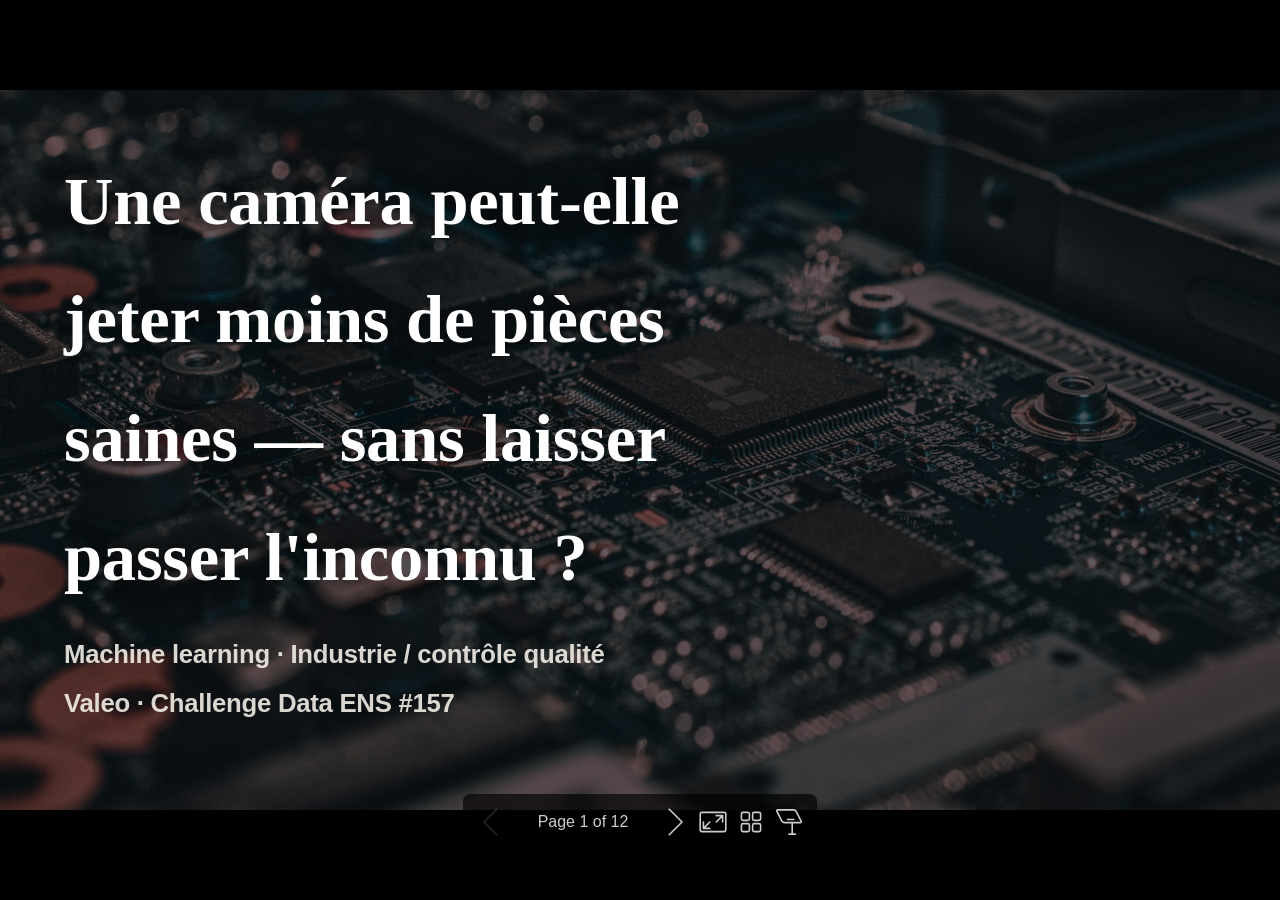
==== commit 428d0b00: "chore: régénère les slides à partir des sources Marp" ====
--- a/docs/slides/presentation-recruteur-fr.html
+++ b/docs/slides/presentation-recruteur-fr.html
@@ -8,7 +8,7 @@
  * @size 16:9 1280px 720px
  * @size 4:3 960px 720px
  */div#\:\$p > svg > foreignObject > section [data-theme=light],div#\:\$p > svg > foreignObject > section{color-scheme:light}div#\:\$p > svg > foreignObject > section [data-theme=dark],div#\:\$p > svg > foreignObject > section:where(.invert){color-scheme:dark}div#\:\$p > svg > foreignObject > section{-ms-text-size-adjust:100%;-webkit-text-size-adjust:100%;margin:0;font-weight:var(--base-text-weight-normal, 400);color:var(--fgColor-default);background-color:var(--bgColor-default);font-family:var(--fontStack-sansSerif, -apple-system, BlinkMacSystemFont, "Segoe UI", "Noto Sans", Helvetica, Arial, sans-serif, "Apple Color Emoji", "Segoe UI Emoji");font-size:16px;line-height:1.5;word-wrap:break-word}div#\:\$p > svg > foreignObject > section{--marpit-root-font-size:16px}div#\:\$p > svg > foreignObject > section a{text-decoration:underline;text-underline-offset:calc(var(--marpit-root-font-size, 1rem) * .2)}div#\:\$p > svg > foreignObject > section :is(h1, marp-h1):hover .anchor .octicon-link:before,div#\:\$p > svg > foreignObject > section :is(h2, marp-h2):hover .anchor .octicon-link:before,div#\:\$p > svg > foreignObject > section :is(h3, marp-h3):hover .anchor .octicon-link:before,div#\:\$p > svg > foreignObject > section :is(h4, marp-h4):hover .anchor .octicon-link:before,div#\:\$p > svg > foreignObject > section :is(h5, marp-h5):hover .anchor .octicon-link:before,div#\:\$p > svg > foreignObject > section :is(h6, marp-h6):hover .anchor .octicon-link:before{width:16px;height:16px;content:" ";display:inline-block;background-color:currentColor;-webkit-mask-image:url('data:image/svg+xml;charset=utf-8,<svg xmlns="http://www.w3.org/2000/svg" aria-hidden="true" viewBox="0 0 16 16"><path fill-rule="evenodd" d="M7.775 3.275a.75.75 0 0 0 1.06 1.06l1.25-1.25a2 2 0 1 1 2.83 2.83l-2.5 2.5a2 2 0 0 1-2.83 0 .75.75 0 0 0-1.06 1.06 3.5 3.5 0 0 0 4.95 0l2.5-2.5a3.5 3.5 0 0 0-4.95-4.95zm-4.69 9.64a2 2 0 0 1 0-2.83l2.5-2.5a2 2 0 0 1 2.83 0 .75.75 0 0 0 1.06-1.06 3.5 3.5 0 0 0-4.95 0l-2.5 2.5a3.5 3.5 0 0 0 4.95 4.95l1.25-1.25a.75.75 0 0 0-1.06-1.06l-1.25 1.25a2 2 0 0 1-2.83 0"/></svg>');mask-image:url('data:image/svg+xml;charset=utf-8,<svg xmlns="http://www.w3.org/2000/svg" aria-hidden="true" viewBox="0 0 16 16"><path fill-rule="evenodd" d="M7.775 3.275a.75.75 0 0 0 1.06 1.06l1.25-1.25a2 2 0 1 1 2.83 2.83l-2.5 2.5a2 2 0 0 1-2.83 0 .75.75 0 0 0-1.06 1.06 3.5 3.5 0 0 0 4.95 0l2.5-2.5a3.5 3.5 0 0 0-4.95-4.95zm-4.69 9.64a2 2 0 0 1 0-2.83l2.5-2.5a2 2 0 0 1 2.83 0 .75.75 0 0 0 1.06-1.06 3.5 3.5 0 0 0-4.95 0l-2.5 2.5a3.5 3.5 0 0 0 4.95 4.95l1.25-1.25a.75.75 0 0 0-1.06-1.06l-1.25 1.25a2 2 0 0 1-2.83 0"/></svg>')}div#\:\$p > svg > foreignObject > section details,div#\:\$p > svg > foreignObject > section figcaption,div#\:\$p > svg > foreignObject > section figure{display:block}div#\:\$p > svg > foreignObject > section summary{display:list-item}div#\:\$p > svg > foreignObject > section [hidden]{display:none!important}div#\:\$p > svg > foreignObject > section a{background-color:transparent;color:var(--fgColor-accent);text-decoration:none}div#\:\$p > svg > foreignObject > section abbr[title]{border-bottom:none;-webkit-text-decoration:underline dotted;text-decoration:underline dotted}div#\:\$p > svg > foreignObject > section b,div#\:\$p > svg > foreignObject > section strong{font-weight:var(--base-text-weight-semibold, 600)}div#\:\$p > svg > foreignObject > section dfn{font-style:italic}div#\:\$p > svg > foreignObject > section :is(h1, marp-h1){margin:.67em 0;font-weight:var(--base-text-weight-semibold, 600);padding-bottom:.3em;font-size:2em;border-bottom:1px solid var(--borderColor-muted)}div#\:\$p > svg > foreignObject > section mark{background-color:var(--bgColor-attention-muted);color:var(--fgColor-default)}div#\:\$p > svg > foreignObject > section small{font-size:90%}div#\:\$p > svg > foreignObject > section sub,div#\:\$p > svg > foreignObject > section sup{font-size:75%;line-height:0;position:relative;vertical-align:baseline}div#\:\$p > svg > foreignObject > section sub{bottom:-.25em}div#\:\$p > svg > foreignObject > section sup{top:-.5em}div#\:\$p > svg > foreignObject > section img{border-style:none;max-width:100%;box-sizing:content-box}div#\:\$p > svg > foreignObject > section code,div#\:\$p > svg > foreignObject > section kbd,div#\:\$p > svg > foreignObject > section :is(pre, marp-pre),div#\:\$p > svg > foreignObject > section samp{font-family:monospace;font-size:1em}div#\:\$p > svg > foreignObject > section figure{margin:1em var(--base-size-40)}div#\:\$p > svg > foreignObject > section hr{box-sizing:content-box;overflow:hidden;background:transparent;height:.25em;padding:0;margin:var(--base-size-24) 0;background-color:var(--borderColor-default);border:0}div#\:\$p > svg > foreignObject > section input{font:inherit;margin:0;overflow:visible;font-family:inherit;font-size:inherit;line-height:inherit}div#\:\$p > svg > foreignObject > section [type=button],div#\:\$p > svg > foreignObject > section [type=reset],div#\:\$p > svg > foreignObject > section [type=submit]{-webkit-appearance:button;-moz-appearance:button;appearance:button}div#\:\$p > svg > foreignObject > section [type=checkbox],div#\:\$p > svg > foreignObject > section [type=radio]{box-sizing:border-box;padding:0}div#\:\$p > svg > foreignObject > section [type=number]::-webkit-inner-spin-button,div#\:\$p > svg > foreignObject > section [type=number]::-webkit-outer-spin-button{height:auto}div#\:\$p > svg > foreignObject > section [type=search]::-webkit-search-cancel-button,div#\:\$p > svg > foreignObject > section [type=search]::-webkit-search-decoration{-webkit-appearance:none;appearance:none}div#\:\$p > svg > foreignObject > section ::-webkit-input-placeholder{color:inherit;opacity:.54}div#\:\$p > svg > foreignObject > section ::-webkit-file-upload-button{-webkit-appearance:button;appearance:button;font:inherit}div#\:\$p > svg > foreignObject > section a:hover{text-decoration:underline}div#\:\$p > svg > foreignObject > section ::-moz-placeholder{color:var(--fgColor-muted);opacity:1}div#\:\$p > svg > foreignObject > section ::placeholder{color:var(--fgColor-muted);opacity:1}div#\:\$p > svg > foreignObject > section hr:after,div#\:\$p > svg > foreignObject > section hr:before{display:table;content:""}div#\:\$p > svg > foreignObject > section hr:after{clear:both}div#\:\$p > svg > foreignObject > section table{border-spacing:0;border-collapse:collapse;display:block;width:-moz-max-content;width:max-content;max-width:100%;overflow:auto;font-variant:tabular-nums}div#\:\$p > svg > foreignObject > section td,div#\:\$p > svg > foreignObject > section th{padding:0}div#\:\$p > svg > foreignObject > section details summary{cursor:pointer}div#\:\$p > svg > foreignObject > section [role=button]:focus,div#\:\$p > svg > foreignObject > section a:focus,div#\:\$p > svg > foreignObject > section input[type=checkbox]:focus,div#\:\$p > svg > foreignObject > section input[type=radio]:focus{outline:2px solid var(--focus-outlineColor);outline-offset:-2px;box-shadow:none}div#\:\$p > svg > foreignObject > section [role=button]:focus:not(:focus-visible),div#\:\$p > svg > foreignObject > section a:focus:not(:focus-visible),div#\:\$p > svg > foreignObject > section input[type=checkbox]:focus:not(:focus-visible),div#\:\$p > svg > foreignObject > section input[type=radio]:focus:not(:focus-visible){outline:1px solid transparent}div#\:\$p > svg > foreignObject > section [role=button]:focus-visible,div#\:\$p > svg > foreignObject > section a:focus-visible,div#\:\$p > svg > foreignObject > section input[type=checkbox]:focus-visible,div#\:\$p > svg > foreignObject > section input[type=radio]:focus-visible{outline:2px solid var(--focus-outlineColor);outline-offset:-2px;box-shadow:none}div#\:\$p > svg > foreignObject > section a:not([class]):focus,div#\:\$p > svg > foreignObject > section a:not([class]):focus-visible,div#\:\$p > svg > foreignObject > section input[type=checkbox]:focus,div#\:\$p > svg > foreignObject > section input[type=checkbox]:focus-visible,div#\:\$p > svg > foreignObject > section input[type=radio]:focus,div#\:\$p > svg > foreignObject > section input[type=radio]:focus-visible{outline-offset:0}div#\:\$p > svg > foreignObject > section kbd{display:inline-block;padding:var(--base-size-4);font:11px var(--fontStack-monospace, ui-monospace, SFMono-Regular, SF Mono, Menlo, Consolas, Liberation Mono, monospace);line-height:10px;color:var(--fgColor-default);vertical-align:middle;background-color:var(--bgColor-muted);border-bottom-color:var(--borderColor-neutral-muted);border:1px solid var(--borderColor-neutral-muted);border-radius:6px;box-shadow:inset 0 -1px 0 var(--borderColor-neutral-muted)}div#\:\$p > svg > foreignObject > section :is(h1, marp-h1),div#\:\$p > svg > foreignObject > section :is(h2, marp-h2),div#\:\$p > svg > foreignObject > section :is(h3, marp-h3),div#\:\$p > svg > foreignObject > section :is(h4, marp-h4),div#\:\$p > svg > foreignObject > section :is(h5, marp-h5),div#\:\$p > svg > foreignObject > section :is(h6, marp-h6){margin-top:var(--base-size-24);margin-bottom:var(--base-size-16);font-weight:var(--base-text-weight-semibold, 600);line-height:1.25}div#\:\$p > svg > foreignObject > section :is(h2, marp-h2){padding-bottom:.3em;font-size:1.5em;border-bottom:1px solid var(--borderColor-muted)}div#\:\$p > svg > foreignObject > section :is(h2, marp-h2),div#\:\$p > svg > foreignObject > section :is(h3, marp-h3){font-weight:var(--base-text-weight-semibold, 600)}div#\:\$p > svg > foreignObject > section :is(h3, marp-h3){font-size:1.25em}div#\:\$p > svg > foreignObject > section :is(h4, marp-h4){font-size:1em}div#\:\$p > svg > foreignObject > section :is(h4, marp-h4),div#\:\$p > svg > foreignObject > section :is(h5, marp-h5){font-weight:var(--base-text-weight-semibold, 600)}div#\:\$p > svg > foreignObject > section :is(h5, marp-h5){font-size:.875em}div#\:\$p > svg > foreignObject > section :is(h6, marp-h6){font-weight:var(--base-text-weight-semibold, 600);font-size:.85em;color:var(--fgColor-muted)}div#\:\$p > svg > foreignObject > section p{margin-top:0;margin-bottom:10px}div#\:\$p > svg > foreignObject > section blockquote{margin:0;padding:0 1em;color:var(--fgColor-muted);border-left:.25em solid var(--borderColor-default)}div#\:\$p > svg > foreignObject > section ol,div#\:\$p > svg > foreignObject > section ul{margin-top:0;margin-bottom:0;padding-left:2em}div#\:\$p > svg > foreignObject > section ol ol,div#\:\$p > svg > foreignObject > section ul ol{list-style-type:lower-roman}div#\:\$p > svg > foreignObject > section ol ol ol,div#\:\$p > svg > foreignObject > section ol ul ol,div#\:\$p > svg > foreignObject > section ul ol ol,div#\:\$p > svg > foreignObject > section ul ul ol{list-style-type:lower-alpha}div#\:\$p > svg > foreignObject > section dd{margin-left:0}div#\:\$p > svg > foreignObject > section code,div#\:\$p > svg > foreignObject > section :is(pre, marp-pre),div#\:\$p > svg > foreignObject > section samp,div#\:\$p > svg > foreignObject > section tt{font-family:var(--fontStack-monospace, ui-monospace, SFMono-Regular, SF Mono, Menlo, Consolas, Liberation Mono, monospace);font-size:12px}div#\:\$p > svg > foreignObject > section :is(pre, marp-pre){margin-top:0;margin-bottom:0;word-wrap:normal}div#\:\$p > svg > foreignObject > section .octicon{display:inline-block;overflow:visible!important;vertical-align:text-bottom;fill:currentColor}div#\:\$p > svg > foreignObject > section input::-webkit-inner-spin-button,div#\:\$p > svg > foreignObject > section input::-webkit-outer-spin-button{margin:0;-webkit-appearance:none;appearance:none}div#\:\$p > svg > foreignObject > section .mr-2{margin-right:var(--base-size-8, 8px)!important}div#\:\$p > svg > foreignObject > section:after,div#\:\$p > svg > foreignObject > section:before{display:table}div#\:\$p > svg > foreignObject > section:after{clear:both}div#\:\$p > svg > foreignObject > section>:first-child{margin-top:0!important}div#\:\$p > svg > foreignObject > section>:last-child{margin-bottom:0!important}div#\:\$p > svg > foreignObject > section a:not([href]){color:inherit;text-decoration:none}div#\:\$p > svg > foreignObject > section .absent{color:var(--fgColor-danger)}div#\:\$p > svg > foreignObject > section .anchor{float:left;padding-right:var(--base-size-4);margin-left:-20px;line-height:1}div#\:\$p > svg > foreignObject > section .anchor:focus{outline:none}div#\:\$p > svg > foreignObject > section blockquote,div#\:\$p > svg > foreignObject > section details,div#\:\$p > svg > foreignObject > section dl,div#\:\$p > svg > foreignObject > section ol,div#\:\$p > svg > foreignObject > section p,div#\:\$p > svg > foreignObject > section :is(pre, marp-pre),div#\:\$p > svg > foreignObject > section table,div#\:\$p > svg > foreignObject > section ul{margin-top:0;margin-bottom:var(--base-size-16)}div#\:\$p > svg > foreignObject > section blockquote>:first-child{margin-top:0}div#\:\$p > svg > foreignObject > section blockquote>:last-child{margin-bottom:0}div#\:\$p > svg > foreignObject > section :is(h1, marp-h1) .octicon-link,div#\:\$p > svg > foreignObject > section :is(h2, marp-h2) .octicon-link,div#\:\$p > svg > foreignObject > section :is(h3, marp-h3) .octicon-link,div#\:\$p > svg > foreignObject > section :is(h4, marp-h4) .octicon-link,div#\:\$p > svg > foreignObject > section :is(h5, marp-h5) .octicon-link,div#\:\$p > svg > foreignObject > section :is(h6, marp-h6) .octicon-link{color:var(--fgColor-default);vertical-align:middle;visibility:hidden}div#\:\$p > svg > foreignObject > section :is(h1, marp-h1):hover .anchor,div#\:\$p > svg > foreignObject > section :is(h2, marp-h2):hover .anchor,div#\:\$p > svg > foreignObject > section :is(h3, marp-h3):hover .anchor,div#\:\$p > svg > foreignObject > section :is(h4, marp-h4):hover .anchor,div#\:\$p > svg > foreignObject > section :is(h5, marp-h5):hover .anchor,div#\:\$p > svg > foreignObject > section :is(h6, marp-h6):hover .anchor{text-decoration:none}div#\:\$p > svg > foreignObject > section :is(h1, marp-h1):hover .anchor .octicon-link,div#\:\$p > svg > foreignObject > section :is(h2, marp-h2):hover .anchor .octicon-link,div#\:\$p > svg > foreignObject > section :is(h3, marp-h3):hover .anchor .octicon-link,div#\:\$p > svg > foreignObject > section :is(h4, marp-h4):hover .anchor .octicon-link,div#\:\$p > svg > foreignObject > section :is(h5, marp-h5):hover .anchor .octicon-link,div#\:\$p > svg > foreignObject > section :is(h6, marp-h6):hover .anchor .octicon-link{visibility:visible}div#\:\$p > svg > foreignObject > section :is(h1, marp-h1) code,div#\:\$p > svg > foreignObject > section :is(h1, marp-h1) tt,div#\:\$p > svg > foreignObject > section :is(h2, marp-h2) code,div#\:\$p > svg > foreignObject > section :is(h2, marp-h2) tt,div#\:\$p > svg > foreignObject > section :is(h3, marp-h3) code,div#\:\$p > svg > foreignObject > section :is(h3, marp-h3) tt,div#\:\$p > svg > foreignObject > section :is(h4, marp-h4) code,div#\:\$p > svg > foreignObject > section :is(h4, marp-h4) tt,div#\:\$p > svg > foreignObject > section :is(h5, marp-h5) code,div#\:\$p > svg > foreignObject > section :is(h5, marp-h5) tt,div#\:\$p > svg > foreignObject > section :is(h6, marp-h6) code,div#\:\$p > svg > foreignObject > section :is(h6, marp-h6) tt{padding:0 .2em;font-size:inherit}div#\:\$p > svg > foreignObject > section summary :is(h1, marp-h1),div#\:\$p > svg > foreignObject > section summary :is(h2, marp-h2),div#\:\$p > svg > foreignObject > section summary :is(h3, marp-h3),div#\:\$p > svg > foreignObject > section summary :is(h4, marp-h4),div#\:\$p > svg > foreignObject > section summary :is(h5, marp-h5),div#\:\$p > svg > foreignObject > section summary :is(h6, marp-h6){display:inline-block}div#\:\$p > svg > foreignObject > section summary :is(h1, marp-h1) .anchor,div#\:\$p > svg > foreignObject > section summary :is(h2, marp-h2) .anchor,div#\:\$p > svg > foreignObject > section summary :is(h3, marp-h3) .anchor,div#\:\$p > svg > foreignObject > section summary :is(h4, marp-h4) .anchor,div#\:\$p > svg > foreignObject > section summary :is(h5, marp-h5) .anchor,div#\:\$p > svg > foreignObject > section summary :is(h6, marp-h6) .anchor{margin-left:-40px}div#\:\$p > svg > foreignObject > section summary :is(h1, marp-h1),div#\:\$p > svg > foreignObject > section summary :is(h2, marp-h2){padding-bottom:0;border-bottom:0}div#\:\$p > svg > foreignObject > section ol.no-list,div#\:\$p > svg > foreignObject > section ul.no-list{padding:0;list-style-type:none}div#\:\$p > svg > foreignObject > section ol[type="a s"]{list-style-type:lower-alpha}div#\:\$p > svg > foreignObject > section ol[type="A s"]{list-style-type:upper-alpha}div#\:\$p > svg > foreignObject > section ol[type="i s"]{list-style-type:lower-roman}div#\:\$p > svg > foreignObject > section ol[type="I s"]{list-style-type:upper-roman}div#\:\$p > svg > foreignObject > section div>ol:not([type]),div#\:\$p > svg > foreignObject > section ol[type="1"]{list-style-type:decimal}div#\:\$p > svg > foreignObject > section ol ol,div#\:\$p > svg > foreignObject > section ol ul,div#\:\$p > svg > foreignObject > section ul ol,div#\:\$p > svg > foreignObject > section ul ul{margin-top:0;margin-bottom:0}div#\:\$p > svg > foreignObject > section li>p{margin-top:var(--base-size-16)}div#\:\$p > svg > foreignObject > section li+li{margin-top:.25em}div#\:\$p > svg > foreignObject > section dl{padding:0}div#\:\$p > svg > foreignObject > section dl dt{padding:0;margin-top:var(--base-size-16);font-size:1em;font-style:italic;font-weight:var(--base-text-weight-semibold, 600)}div#\:\$p > svg > foreignObject > section dl dd{padding:0 var(--base-size-16);margin-bottom:var(--base-size-16)}div#\:\$p > svg > foreignObject > section table th{font-weight:var(--base-text-weight-semibold, 600)}div#\:\$p > svg > foreignObject > section table td,div#\:\$p > svg > foreignObject > section table th{padding:6px 13px;border:1px solid var(--borderColor-default)}div#\:\$p > svg > foreignObject > section table td>:last-child{margin-bottom:0}div#\:\$p > svg > foreignObject > section table tr{background-color:var(--bgColor-default);border-top:1px solid var(--borderColor-muted)}div#\:\$p > svg > foreignObject > section table tr:nth-child(2n){background-color:var(--bgColor-muted)}div#\:\$p > svg > foreignObject > section table img{background-color:transparent}div#\:\$p > svg > foreignObject > section img[align=right]{padding-left:20px}div#\:\$p > svg > foreignObject > section img[align=left]{padding-right:20px}div#\:\$p > svg > foreignObject > section .emoji{max-width:none;vertical-align:text-top;background-color:transparent}div#\:\$p > svg > foreignObject > section :is(span, marp-span).frame,div#\:\$p > svg > foreignObject > section :is(span, marp-span).frame>:is(span, marp-span){display:block;overflow:hidden}div#\:\$p > svg > foreignObject > section :is(span, marp-span).frame>:is(span, marp-span){float:left;width:auto;padding:7px;margin:13px 0 0;border:1px solid var(--borderColor-default)}div#\:\$p > svg > foreignObject > section :is(span, marp-span).frame :is(span, marp-span) img{display:block;float:left}div#\:\$p > svg > foreignObject > section :is(span, marp-span).frame :is(span, marp-span) :is(span, marp-span){display:block;padding:5px 0 0;clear:both;color:var(--fgColor-default)}div#\:\$p > svg > foreignObject > section :is(span, marp-span).align-center{display:block;overflow:hidden;clear:both}div#\:\$p > svg > foreignObject > section :is(span, marp-span).align-center>:is(span, marp-span){display:block;margin:13px auto 0;overflow:hidden;text-align:center}div#\:\$p > svg > foreignObject > section :is(span, marp-span).align-center :is(span, marp-span) img{margin:0 auto;text-align:center}div#\:\$p > svg > foreignObject > section :is(span, marp-span).align-right{display:block;overflow:hidden;clear:both}div#\:\$p > svg > foreignObject > section :is(span, marp-span).align-right>:is(span, marp-span){display:block;margin:13px 0 0;overflow:hidden;text-align:right}div#\:\$p > svg > foreignObject > section :is(span, marp-span).align-right :is(span, marp-span) img{margin:0;text-align:right}div#\:\$p > svg > foreignObject > section :is(span, marp-span).float-left{display:block;float:left;margin-right:13px;overflow:hidden}div#\:\$p > svg > foreignObject > section :is(span, marp-span).float-left :is(span, marp-span){margin:13px 0 0}div#\:\$p > svg > foreignObject > section :is(span, marp-span).float-right{display:block;float:right;margin-left:13px;overflow:hidden}div#\:\$p > svg > foreignObject > section :is(span, marp-span).float-right>:is(span, marp-span){display:block;margin:13px auto 0;overflow:hidden;text-align:right}div#\:\$p > svg > foreignObject > section code,div#\:\$p > svg > foreignObject > section tt{padding:.2em .4em;margin:0;font-size:85%;white-space:break-spaces;background-color:var(--bgColor-neutral-muted);border-radius:6px}div#\:\$p > svg > foreignObject > section code br,div#\:\$p > svg > foreignObject > section tt br{display:none}div#\:\$p > svg > foreignObject > section del code{text-decoration:inherit}div#\:\$p > svg > foreignObject > section samp{font-size:85%}div#\:\$p > svg > foreignObject > section :is(pre, marp-pre) code{font-size:100%}div#\:\$p > svg > foreignObject > section :is(pre, marp-pre)>code{padding:0;margin:0;word-break:normal;white-space:pre;background:transparent;border:0}div#\:\$p > svg > foreignObject > section .highlight{margin-bottom:var(--base-size-16)}div#\:\$p > svg > foreignObject > section .highlight :is(pre, marp-pre){margin-bottom:0;word-break:normal}div#\:\$p > svg > foreignObject > section :is(pre, marp-pre){padding:var(--base-size-16);overflow:auto;font-size:85%;line-height:1.45;color:var(--fgColor-default);background-color:var(--bgColor-muted);border-radius:6px}div#\:\$p > svg > foreignObject > section :is(pre, marp-pre) code,div#\:\$p > svg > foreignObject > section :is(pre, marp-pre) tt{display:inline;padding:0;margin:0;overflow:visible;line-height:inherit;word-wrap:normal;background-color:transparent;border:0}div#\:\$p > svg > foreignObject > section .csv-data td,div#\:\$p > svg > foreignObject > section .csv-data th{padding:5px;overflow:hidden;font-size:12px;line-height:1;text-align:left;white-space:nowrap}div#\:\$p > svg > foreignObject > section .csv-data .blob-num{padding:10px var(--base-size-8) 9px;text-align:right;background:var(--bgColor-default);border:0}div#\:\$p > svg > foreignObject > section .csv-data tr{border-top:0}div#\:\$p > svg > foreignObject > section .csv-data th{font-weight:var(--base-text-weight-semibold, 600);background:var(--bgColor-muted);border-top:0}div#\:\$p > svg > foreignObject > section [data-footnote-ref]:before{content:"["}div#\:\$p > svg > foreignObject > section [data-footnote-ref]:after{content:"]"}div#\:\$p > svg > foreignObject > section .footnotes{font-size:12px;color:var(--fgColor-muted);border-top:1px solid var(--borderColor-default)}div#\:\$p > svg > foreignObject > section div#\:\$p > svg > foreignObject > section section.footnotes{--marpit-root-font-size:12px}div#\:\$p > svg > foreignObject > section .footnotes ol,div#\:\$p > svg > foreignObject > section .footnotes ol ul{padding-left:var(--base-size-16)}div#\:\$p > svg > foreignObject > section .footnotes ol ul{display:inline-block;margin-top:var(--base-size-16)}div#\:\$p > svg > foreignObject > section .footnotes li{position:relative}div#\:\$p > svg > foreignObject > section .footnotes li:target:before{position:absolute;top:calc(var(--base-size-8)*-1);right:calc(var(--base-size-8)*-1);bottom:calc(var(--base-size-8)*-1);left:calc(var(--base-size-24)*-1);pointer-events:none;content:"";border:2px solid var(--borderColor-accent-emphasis);border-radius:6px}div#\:\$p > svg > foreignObject > section .footnotes li:target{color:var(--fgColor-default)}div#\:\$p > svg > foreignObject > section .footnotes .data-footnote-backref g-emoji{font-family:monospace}div#\:\$p > svg > foreignObject > section .pl-c{color:var(--color-prettylights-syntax-comment)}div#\:\$p > svg > foreignObject > section .pl-c1,div#\:\$p > svg > foreignObject > section .pl-s .pl-v{color:var(--color-prettylights-syntax-constant)}div#\:\$p > svg > foreignObject > section .pl-e,div#\:\$p > svg > foreignObject > section .pl-en{color:var(--color-prettylights-syntax-entity)}div#\:\$p > svg > foreignObject > section .pl-s .pl-s1,div#\:\$p > svg > foreignObject > section .pl-smi{color:var(--color-prettylights-syntax-storage-modifier-import)}div#\:\$p > svg > foreignObject > section .pl-ent{color:var(--color-prettylights-syntax-entity-tag)}div#\:\$p > svg > foreignObject > section .pl-k{color:var(--color-prettylights-syntax-keyword)}div#\:\$p > svg > foreignObject > section .pl-pds,div#\:\$p > svg > foreignObject > section .pl-s,div#\:\$p > svg > foreignObject > section .pl-s .pl-pse .pl-s1,div#\:\$p > svg > foreignObject > section .pl-sr,div#\:\$p > svg > foreignObject > section .pl-sr .pl-cce,div#\:\$p > svg > foreignObject > section .pl-sr .pl-sra,div#\:\$p > svg > foreignObject > section .pl-sr .pl-sre{color:var(--color-prettylights-syntax-string)}div#\:\$p > svg > foreignObject > section .pl-smw,div#\:\$p > svg > foreignObject > section .pl-v{color:var(--color-prettylights-syntax-variable)}div#\:\$p > svg > foreignObject > section .pl-bu{color:var(--color-prettylights-syntax-brackethighlighter-unmatched)}div#\:\$p > svg > foreignObject > section .pl-ii{color:var(--color-prettylights-syntax-invalid-illegal-text);background-color:var(--color-prettylights-syntax-invalid-illegal-bg)}div#\:\$p > svg > foreignObject > section .pl-c2{color:var(--color-prettylights-syntax-carriage-return-text);background-color:var(--color-prettylights-syntax-carriage-return-bg)}div#\:\$p > svg > foreignObject > section .pl-sr .pl-cce{font-weight:700;color:var(--color-prettylights-syntax-string-regexp)}div#\:\$p > svg > foreignObject > section .pl-ml{color:var(--color-prettylights-syntax-markup-list)}div#\:\$p > svg > foreignObject > section .pl-mh,div#\:\$p > svg > foreignObject > section .pl-mh .pl-en,div#\:\$p > svg > foreignObject > section .pl-ms{font-weight:700;color:var(--color-prettylights-syntax-markup-heading)}div#\:\$p > svg > foreignObject > section .pl-mi{font-style:italic;color:var(--color-prettylights-syntax-markup-italic)}div#\:\$p > svg > foreignObject > section .pl-mb{font-weight:700;color:var(--color-prettylights-syntax-markup-bold)}div#\:\$p > svg > foreignObject > section .pl-md{color:var(--color-prettylights-syntax-markup-deleted-text);background-color:var(--color-prettylights-syntax-markup-deleted-bg)}div#\:\$p > svg > foreignObject > section .pl-mi1{color:var(--color-prettylights-syntax-markup-inserted-text);background-color:var(--color-prettylights-syntax-markup-inserted-bg)}div#\:\$p > svg > foreignObject > section .pl-mc{color:var(--color-prettylights-syntax-markup-changed-text);background-color:var(--color-prettylights-syntax-markup-changed-bg)}div#\:\$p > svg > foreignObject > section .pl-mi2{color:var(--color-prettylights-syntax-markup-ignored-text);background-color:var(--color-prettylights-syntax-markup-ignored-bg)}div#\:\$p > svg > foreignObject > section .pl-mdr{font-weight:700;color:var(--color-prettylights-syntax-meta-diff-range)}div#\:\$p > svg > foreignObject > section .pl-ba{color:var(--color-prettylights-syntax-brackethighlighter-angle)}div#\:\$p > svg > foreignObject > section .pl-sg{color:var(--color-prettylights-syntax-sublimelinter-gutter-mark)}div#\:\$p > svg > foreignObject > section .pl-corl{text-decoration:underline;color:var(--color-prettylights-syntax-constant-other-reference-link)}div#\:\$p > svg > foreignObject > section [role=button]:focus:not(:focus-visible),div#\:\$p > svg > foreignObject > section [role=tabpanel][tabindex="0"]:focus:not(:focus-visible),div#\:\$p > svg > foreignObject > section a:focus:not(:focus-visible),div#\:\$p > svg > foreignObject > section button:focus:not(:focus-visible),div#\:\$p > svg > foreignObject > section summary:focus:not(:focus-visible){outline:none;box-shadow:none}div#\:\$p > svg > foreignObject > section [tabindex="0"]:focus:not(:focus-visible),div#\:\$p > svg > foreignObject > section details-dialog:focus:not(:focus-visible){outline:none}div#\:\$p > svg > foreignObject > section g-emoji{display:inline-block;min-width:1ch;font-family:Apple Color Emoji,Segoe UI Emoji,Segoe UI Symbol;font-size:1em;font-style:normal!important;font-weight:var(--base-text-weight-normal, 400);line-height:1;vertical-align:-.075em}div#\:\$p > svg > foreignObject > section g-emoji img{width:1em;height:1em}div#\:\$p > svg > foreignObject > section a:has(>p,>div,>:is(pre, marp-pre),>blockquote){display:block}div#\:\$p > svg > foreignObject > section a:has(>p,>div,>:is(pre, marp-pre),>blockquote):not(:has(.snippet-clipboard-content,>:is(pre, marp-pre))){width:-moz-fit-content;width:fit-content}div#\:\$p > svg > foreignObject > section a:has(>p,>div,>:is(pre, marp-pre),>blockquote):has(.snippet-clipboard-content,>:is(pre, marp-pre)):focus-visible{outline:2px solid var(--focus-outlineColor);outline-offset:2px}div#\:\$p > svg > foreignObject > section .task-list-item{list-style-type:none}div#\:\$p > svg > foreignObject > section .task-list-item label{font-weight:var(--base-text-weight-normal, 400)}div#\:\$p > svg > foreignObject > section .task-list-item.enabled label{cursor:pointer}div#\:\$p > svg > foreignObject > section .task-list-item+.task-list-item{margin-top:var(--base-size-4)}div#\:\$p > svg > foreignObject > section .task-list-item .handle{display:none}div#\:\$p > svg > foreignObject > section .task-list-item-checkbox{margin:0 .2em .25em -1.4em;vertical-align:middle}div#\:\$p > svg > foreignObject > section ul:dir(rtl) .task-list-item-checkbox{margin:0 -1.6em .25em .2em}div#\:\$p > svg > foreignObject > section ol:dir(rtl) .task-list-item-checkbox{margin:0 -1.6em .25em .2em}div#\:\$p > svg > foreignObject > section .contains-task-list:focus-within .task-list-item-convert-container,div#\:\$p > svg > foreignObject > section .contains-task-list:hover .task-list-item-convert-container{display:block;width:auto;height:24px;overflow:visible;clip-path:none}div#\:\$p > svg > foreignObject > section ::-webkit-calendar-picker-indicator{filter:invert(50%)}div#\:\$p > svg > foreignObject > section .markdown-alert{padding:var(--base-size-8) var(--base-size-16);margin-bottom:var(--base-size-16);color:inherit;border-left:.25em solid var(--borderColor-default)}div#\:\$p > svg > foreignObject > section .markdown-alert>:first-child{margin-top:0}div#\:\$p > svg > foreignObject > section .markdown-alert>:last-child{margin-bottom:0}div#\:\$p > svg > foreignObject > section .markdown-alert .markdown-alert-title{display:flex;font-weight:var(--base-text-weight-medium, 500);align-items:center;line-height:1}div#\:\$p > svg > foreignObject > section .markdown-alert.markdown-alert-note{border-left-color:var(--borderColor-accent-emphasis)}div#\:\$p > svg > foreignObject > section .markdown-alert.markdown-alert-note .markdown-alert-title{color:var(--fgColor-accent)}div#\:\$p > svg > foreignObject > section .markdown-alert.markdown-alert-important{border-left-color:var(--borderColor-done-emphasis)}div#\:\$p > svg > foreignObject > section .markdown-alert.markdown-alert-important .markdown-alert-title{color:var(--fgColor-done)}div#\:\$p > svg > foreignObject > section .markdown-alert.markdown-alert-warning{border-left-color:var(--borderColor-attention-emphasis)}div#\:\$p > svg > foreignObject > section .markdown-alert.markdown-alert-warning .markdown-alert-title{color:var(--fgColor-attention)}div#\:\$p > svg > foreignObject > section .markdown-alert.markdown-alert-tip{border-left-color:var(--borderColor-success-emphasis)}div#\:\$p > svg > foreignObject > section .markdown-alert.markdown-alert-tip .markdown-alert-title{color:var(--fgColor-success)}div#\:\$p > svg > foreignObject > section .markdown-alert.markdown-alert-caution{border-left-color:var(--borderColor-danger-emphasis)}div#\:\$p > svg > foreignObject > section .markdown-alert.markdown-alert-caution .markdown-alert-title{color:var(--fgColor-danger)}div#\:\$p > svg > foreignObject > section>:first-child>.heading-element:first-child{margin-top:0!important}div#\:\$p > svg > foreignObject > section .highlight :is(pre, marp-pre):has(+.zeroclipboard-container){min-height:52px}div#\:\$p > svg > foreignObject > section :is(h1, marp-h1){color:var(--h1-color);font-size:1.6em}div#\:\$p > svg > foreignObject > section :is(h1, marp-h1),div#\:\$p > svg > foreignObject > section :is(h2, marp-h2){border-bottom:none}div#\:\$p > svg > foreignObject > section :is(h2, marp-h2){font-size:1.3em}div#\:\$p > svg > foreignObject > section :is(h3, marp-h3){font-size:1.1em}div#\:\$p > svg > foreignObject > section :is(h4, marp-h4){font-size:1.05em}div#\:\$p > svg > foreignObject > section :is(h5, marp-h5){font-size:1em}div#\:\$p > svg > foreignObject > section :is(h6, marp-h6){font-size:.9em}div#\:\$p > svg > foreignObject > section :is(h1, marp-h1) strong,div#\:\$p > svg > foreignObject > section :is(h2, marp-h2) strong,div#\:\$p > svg > foreignObject > section :is(h3, marp-h3) strong,div#\:\$p > svg > foreignObject > section :is(h4, marp-h4) strong,div#\:\$p > svg > foreignObject > section :is(h5, marp-h5) strong,div#\:\$p > svg > foreignObject > section :is(h6, marp-h6) strong{font-weight:inherit;color:var(--heading-strong-color)}div#\:\$p > svg > foreignObject > section :is(h1, marp-h1)::part(auto-scaling),div#\:\$p > svg > foreignObject > section :is(h2, marp-h2)::part(auto-scaling),div#\:\$p > svg > foreignObject > section :is(h3, marp-h3)::part(auto-scaling),div#\:\$p > svg > foreignObject > section :is(h4, marp-h4)::part(auto-scaling),div#\:\$p > svg > foreignObject > section :is(h5, marp-h5)::part(auto-scaling),div#\:\$p > svg > foreignObject > section :is(h6, marp-h6)::part(auto-scaling){max-height:563px}div#\:\$p > svg > foreignObject > section hr{height:0;padding-top:.25em}div#\:\$p > svg > foreignObject > section img{background-color:transparent}div#\:\$p > svg > foreignObject > section :is(pre, marp-pre){border:1px solid var(--borderColor-default);line-height:1.15;overflow:visible}div#\:\$p > svg > foreignObject > section :is(pre, marp-pre)::part(auto-scaling){max-height:529px}div#\:\$p > svg > foreignObject > section :is(pre, marp-pre) :where(.hljs){color:var(--color-prettylights-syntax-storage-modifier-import)}div#\:\$p > svg > foreignObject > section :is(pre, marp-pre) :where(.hljs-doctag),div#\:\$p > svg > foreignObject > section :is(pre, marp-pre) :where(.hljs-keyword),div#\:\$p > svg > foreignObject > section :is(pre, marp-pre) :where(.hljs-meta .hljs-keyword),div#\:\$p > svg > foreignObject > section :is(pre, marp-pre) :where(.hljs-template-tag),div#\:\$p > svg > foreignObject > section :is(pre, marp-pre) :where(.hljs-template-variable),div#\:\$p > svg > foreignObject > section :is(pre, marp-pre) :where(.hljs-type),div#\:\$p > svg > foreignObject > section :is(pre, marp-pre) :where(.hljs-variable.language_){color:var(--color-prettylights-syntax-keyword)}div#\:\$p > svg > foreignObject > section :is(pre, marp-pre) :where(.hljs-title),div#\:\$p > svg > foreignObject > section :is(pre, marp-pre) :where(.hljs-title.class_),div#\:\$p > svg > foreignObject > section :is(pre, marp-pre) :where(.hljs-title.class_.inherited__),div#\:\$p > svg > foreignObject > section :is(pre, marp-pre) :where(.hljs-title.function_){color:var(--color-prettylights-syntax-entity)}div#\:\$p > svg > foreignObject > section :is(pre, marp-pre) :where(.hljs-attr),div#\:\$p > svg > foreignObject > section :is(pre, marp-pre) :where(.hljs-attribute),div#\:\$p > svg > foreignObject > section :is(pre, marp-pre) :where(.hljs-literal),div#\:\$p > svg > foreignObject > section :is(pre, marp-pre) :where(.hljs-meta),div#\:\$p > svg > foreignObject > section :is(pre, marp-pre) :where(.hljs-number),div#\:\$p > svg > foreignObject > section :is(pre, marp-pre) :where(.hljs-operator),div#\:\$p > svg > foreignObject > section :is(pre, marp-pre) :where(.hljs-selector-attr),div#\:\$p > svg > foreignObject > section :is(pre, marp-pre) :where(.hljs-selector-class),div#\:\$p > svg > foreignObject > section :is(pre, marp-pre) :where(.hljs-selector-id),div#\:\$p > svg > foreignObject > section :is(pre, marp-pre) :where(.hljs-variable){color:var(--color-prettylights-syntax-constant)}div#\:\$p > svg > foreignObject > section :is(pre, marp-pre) :where(.hljs-meta .hljs-string),div#\:\$p > svg > foreignObject > section :is(pre, marp-pre) :where(.hljs-regexp),div#\:\$p > svg > foreignObject > section :is(pre, marp-pre) :where(.hljs-string){color:var(--color-prettylights-syntax-string)}div#\:\$p > svg > foreignObject > section :is(pre, marp-pre) :where(.hljs-built_in),div#\:\$p > svg > foreignObject > section :is(pre, marp-pre) :where(.hljs-symbol){color:var(--color-prettylights-syntax-variable)}div#\:\$p > svg > foreignObject > section :is(pre, marp-pre) :where(.hljs-code),div#\:\$p > svg > foreignObject > section :is(pre, marp-pre) :where(.hljs-comment),div#\:\$p > svg > foreignObject > section :is(pre, marp-pre) :where(.hljs-formula){color:var(--color-prettylights-syntax-comment)}div#\:\$p > svg > foreignObject > section :is(pre, marp-pre) :where(.hljs-name),div#\:\$p > svg > foreignObject > section :is(pre, marp-pre) :where(.hljs-quote),div#\:\$p > svg > foreignObject > section :is(pre, marp-pre) :where(.hljs-selector-pseudo),div#\:\$p > svg > foreignObject > section :is(pre, marp-pre) :where(.hljs-selector-tag){color:var(--color-prettylights-syntax-entity-tag)}div#\:\$p > svg > foreignObject > section :is(pre, marp-pre) :where(.hljs-subst){color:var(--color-prettylights-syntax-storage-modifier-import)}div#\:\$p > svg > foreignObject > section :is(pre, marp-pre) :where(.hljs-section){font-weight:700;color:var(--color-prettylights-syntax-markup-heading)}div#\:\$p > svg > foreignObject > section :is(pre, marp-pre) :where(.hljs-bullet){color:var(--color-prettylights-syntax-markup-list)}div#\:\$p > svg > foreignObject > section :is(pre, marp-pre) :where(.hljs-emphasis){font-style:italic;color:var(--color-prettylights-syntax-markup-italic)}div#\:\$p > svg > foreignObject > section :is(pre, marp-pre) :where(.hljs-strong){font-weight:700;color:var(--color-prettylights-syntax-markup-bold)}div#\:\$p > svg > foreignObject > section :is(pre, marp-pre) :where(.hljs-addition){color:var(--color-prettylights-syntax-markup-inserted-text);background-color:var(--color-prettylights-syntax-markup-inserted-bg)}div#\:\$p > svg > foreignObject > section :is(pre, marp-pre) :where(.hljs-deletion){color:var(--color-prettylights-syntax-markup-deleted-text);background-color:var(--color-prettylights-syntax-markup-deleted-bg)}div#\:\$p > svg > foreignObject > section footer,div#\:\$p > svg > foreignObject > section header{margin:0;position:absolute;left:30px;color:var(--header-footer-color);font-size:18px}div#\:\$p > svg > foreignObject > section header{top:21px}div#\:\$p > svg > foreignObject > section footer{bottom:21px}div#\:\$p > svg > foreignObject > section{--h1-color:light-dark(#246, #cee7ff);--header-footer-color:light-dark(hsla(0,0%,40%,.75), hsla(0,0%,60%,.75));--heading-strong-color:light-dark(#48c, #7bf);--paginate-color:light-dark(#777, #999);--base-size-4:4px;--base-size-8:8px;--base-size-16:16px;--base-size-24:24px;--base-size-40:40px;display:block;font-size:29px;height:720px;padding:78.5px;place-content:safe center center;width:1280px;flex-flow:column nowrap;align-items:stretch}div#\:\$p > svg > foreignObject > section{--marpit-root-font-size:29px}div#\:\$p > svg > foreignObject > section>:last-child,div#\:\$p > svg > foreignObject > section[data-footer]>:nth-last-child(2){margin-bottom:0}div#\:\$p > svg > foreignObject > section>:first-child,div#\:\$p > svg > foreignObject > section>header:first-child+*{margin-top:0}div#\:\$p > svg > foreignObject > section:after{position:absolute;padding:0;right:30px;bottom:21px;font-size:24px;color:var(--paginate-color)}div#\:\$p > svg > foreignObject > section:after{--marpit-root-font-size:24px}div#\:\$p > svg > foreignObject > section[data-color] :is(h1, marp-h1),div#\:\$p > svg > foreignObject > section[data-color] :is(h2, marp-h2),div#\:\$p > svg > foreignObject > section[data-color] :is(h3, marp-h3),div#\:\$p > svg > foreignObject > section[data-color] :is(h4, marp-h4),div#\:\$p > svg > foreignObject > section[data-color] :is(h5, marp-h5),div#\:\$p > svg > foreignObject > section[data-color] :is(h6, marp-h6){color:currentcolor}div#\:\$p > svg > foreignObject > :where(section){container-type:size}div#\:\$p > svg > foreignObject > section img[data-marp-twemoji]{background:transparent;height:1em;margin:0 .05em 0 .1em;vertical-align:-.1em;width:1em}div#\:\$p > svg > foreignObject > :where(section):not([\20 root]){--bg: #f3eee6;--ink: #1c1610;--muted: #5c564c;--footer: #7a7368;--accent: #8a6a12;--cover: #1c1610;--cover-text: #f7f3ea;--gold: #c9a227;}div#\:\$p > svg > foreignObject > section{font-family:"Segoe UI", "Helvetica Neue", Helvetica, Arial, sans-serif;background:var(--bg);color:var(--ink);padding:52px 64px 64px;font-size:28px;line-height:1.28;letter-spacing:-0.01em}div#\:\$p > svg > foreignObject > section{--marpit-root-font-size: 28px}div#\:\$p > svg > foreignObject > section :is(h1, marp-h1), div#\:\$p > svg > foreignObject > section :is(h2, marp-h2), div#\:\$p > svg > foreignObject > section :is(h3, marp-h3){font-family:Georgia, "Palatino Linotype", Palatino, serif;font-weight:700;color:var(--ink)}div#\:\$p > svg > foreignObject > section :is(h1, marp-h1){font-size:2.15em;line-height:1.08;margin-bottom:0.35em}div#\:\$p > svg > foreignObject > section :is(h2, marp-h2){font-size:1.55em;line-height:1.12}div#\:\$p > svg > foreignObject > section a{color:var(--accent)}div#\:\$p > svg > foreignObject > section footer{font-family:"Segoe UI", sans-serif;font-size:13px;color:var(--footer);letter-spacing:0.02em}div#\:\$p > svg > foreignObject > section.cover, div#\:\$p > svg > foreignObject > section.full, div#\:\$p > svg > foreignObject > section.cta{color:var(--cover-text);background:var(--cover);justify-content:flex-end;padding:56px 64px 72px}div#\:\$p > svg > foreignObject > section.cover :is(h1, marp-h1), div#\:\$p > svg > foreignObject > section.full :is(h1, marp-h1), div#\:\$p > svg > foreignObject > section.cta :is(h1, marp-h1), div#\:\$p > svg > foreignObject > section.cover :is(h2, marp-h2), div#\:\$p > svg > foreignObject > section.full :is(h2, marp-h2), div#\:\$p > svg > foreignObject > section.cta :is(h2, marp-h2){color:#fff;text-shadow:0 2px 28px rgba(0, 0, 0, 0.45)}div#\:\$p > svg > foreignObject > section.cover :is(h1, marp-h1), div#\:\$p > svg > foreignObject > section.full :is(h1, marp-h1){font-size:2.45em}div#\:\$p > svg > foreignObject > section.cover p, div#\:\$p > svg > foreignObject > section.full p, div#\:\$p > svg > foreignObject > section.cta p{color:rgba(247, 243, 234, 0.88);font-size:0.92em;font-weight:600}div#\:\$p > svg > foreignObject > section.cover footer, div#\:\$p > svg > foreignObject > section.full footer, div#\:\$p > svg > foreignObject > section.cta footer, div#\:\$p > svg > foreignObject > section.cover footer a, div#\:\$p > svg > foreignObject > section.full footer a, div#\:\$p > svg > foreignObject > section.cta footer a{color:rgba(255, 255, 255, 0.62)}div#\:\$p > svg > foreignObject > section.split{justify-content:center;padding:52px 48px 56px}div#\:\$p > svg > foreignObject > section.split :is(h1, marp-h1){font-size:2.05em}div#\:\$p > svg > foreignObject > section.chart{justify-content:center;padding:40px 48px 56px}div#\:\$p > svg > foreignObject > section.chart :is(h2, marp-h2){font-size:1.25em;margin-bottom:0.2em}div#\:\$p > svg > foreignObject > section.chart p{font-size:0.72em;color:var(--muted);margin-bottom:0.4em}div#\:\$p > svg > foreignObject > section.chart img{background:transparent}div#\:\$p > svg > foreignObject > section.actions{padding:56px 64px}div#\:\$p > svg > foreignObject > section.actions :is(h1, marp-h1){font-size:2.4em;margin-bottom:0.45em}div#\:\$p > svg > foreignObject > section.actions p{font-size:1.05em;margin:0.35em 0}div#\:\$p > svg > foreignObject > section.dark{background:var(--cover);color:var(--bg);justify-content:center;padding:64px 80px}div#\:\$p > svg > foreignObject > section.dark :is(h1, marp-h1), div#\:\$p > svg > foreignObject > section.dark :is(h2, marp-h2){color:var(--bg)}div#\:\$p > svg > foreignObject > section.dark p{font-size:1.15em;color:#d9d0c2;margin:0.4em 0}div#\:\$p > svg > foreignObject > section.cta{justify-content:flex-end;text-align:left}div#\:\$p > svg > foreignObject > section.cta a{color:var(--bg);font-weight:700;text-decoration:none;border-bottom:2px solid var(--gold)}div#\:\$p > svg > foreignObject > section.cta a:hover{color:#fff}div#\:\$p > svg > foreignObject > section.cta code{color:var(--bg);background:transparent;font-size:0.62em}div#\:\$p > svg > foreignObject > section.cta :is(pre, marp-pre){background:transparent;border:none;color:var(--bg)}div#\:\$p > svg > foreignObject > section[data-marpit-advanced-background="background"]{columns:initial!important;display:block!important;padding:0!important}div#\:\$p > svg > foreignObject > section[data-marpit-advanced-background="background"]::before, div#\:\$p > svg > foreignObject > section[data-marpit-advanced-background="background"]::after, div#\:\$p > svg > foreignObject > section[data-marpit-advanced-background="content"]::before, div#\:\$p > svg > foreignObject > section[data-marpit-advanced-background="content"]::after{display:none!important}div#\:\$p > svg > foreignObject > section[data-marpit-advanced-background="background"] > div[data-marpit-advanced-background-container]{all:initial;display:flex;flex-direction:row;height:100%;overflow:hidden;width:100%}div#\:\$p > svg > foreignObject > section[data-marpit-advanced-background="background"] > div[data-marpit-advanced-background-container][data-marpit-advanced-background-direction="vertical"]{flex-direction:column}div#\:\$p > svg > foreignObject > section[data-marpit-advanced-background="background"][data-marpit-advanced-background-split] > div[data-marpit-advanced-background-container]{width:var(--marpit-advanced-background-split, 50%)}div#\:\$p > svg > foreignObject > section[data-marpit-advanced-background="background"][data-marpit-advanced-background-split="right"] > div[data-marpit-advanced-background-container]{margin-left:calc(100% - var(--marpit-advanced-background-split, 50%))}div#\:\$p > svg > foreignObject > section[data-marpit-advanced-background="background"] > div[data-marpit-advanced-background-container] > figure{all:initial;background-position:center;background-repeat:no-repeat;background-size:cover;flex:auto;margin:0}div#\:\$p > svg > foreignObject > section[data-marpit-advanced-background="background"] > div[data-marpit-advanced-background-container] > figure > figcaption{position:absolute;border:0;clip:rect(0, 0, 0, 0);height:1px;margin:-1px;overflow:hidden;padding:0;white-space:nowrap;width:1px}div#\:\$p > svg > foreignObject > section[data-marpit-advanced-background="content"], div#\:\$p > svg > foreignObject > section[data-marpit-advanced-background="pseudo"]{background:transparent!important}div#\:\$p > svg > foreignObject > section[data-marpit-advanced-background="pseudo"], div#\:\$p > svg[data-marpit-svg] > foreignObject[data-marpit-advanced-background="pseudo"]{pointer-events:none!important}div#\:\$p > svg > foreignObject > section[data-marpit-advanced-background-split]{width:100%;height:100%}
-</style></head><body><div class="bespoke-marp-osc"><button data-bespoke-marp-osc="prev" tabindex="-1" title="Previous slide">Previous slide</button><span data-bespoke-marp-osc="page"></span><button data-bespoke-marp-osc="next" tabindex="-1" title="Next slide">Next slide</button><button data-bespoke-marp-osc="fullscreen" tabindex="-1" title="Toggle fullscreen (f)">Toggle fullscreen</button><button data-bespoke-marp-osc="overview" tabindex="-1" title="Toggle overview view (o)">Toggle overview view</button><button data-bespoke-marp-osc="presenter" tabindex="-1" title="Open presenter view (p)">Open presenter view</button></div><div id=":$p"><svg data-marpit-svg="" viewBox="0 0 1280 720"><foreignObject width="1280" height="720"><section data-class="cover" data-theme="portfolio" lang="C" class="cover" style="--class:cover;--theme:portfolio;" data-marpit-advanced-background="background"><div data-marpit-advanced-background-container="true" data-marpit-advanced-background-direction="horizontal"><figure style="background-image:url(&quot;../../pictures/presentations/photos/hero.jpg&quot;);filter:brightness(0.40);"></figure></div></section></foreignObject><foreignObject width="1280" height="720"><section id="1" data-class="cover" data-theme="portfolio" lang="C" class="cover" style="--class:cover;--theme:portfolio;" data-marpit-advanced-background="content">
+</style></head><body><div class="bespoke-marp-osc"><button data-bespoke-marp-osc="prev" tabindex="-1" title="Previous slide">Previous slide</button><span data-bespoke-marp-osc="page"></span><button data-bespoke-marp-osc="next" tabindex="-1" title="Next slide">Next slide</button><button data-bespoke-marp-osc="fullscreen" tabindex="-1" title="Toggle fullscreen (f)">Toggle fullscreen</button><button data-bespoke-marp-osc="overview" tabindex="-1" title="Toggle overview view (o)">Toggle overview view</button><button data-bespoke-marp-osc="presenter" tabindex="-1" title="Open presenter view (p)">Open presenter view</button></div><div id=":$p"><svg data-marpit-svg="" viewBox="0 0 1280 720"><foreignObject width="1280" height="720"><section data-class="cover" data-theme="portfolio" lang="C" class="cover" style="--class:cover;--theme:portfolio;" data-marpit-advanced-background="background"><div data-marpit-advanced-background-container="true" data-marpit-advanced-background-direction="horizontal"><figure style="background-image:url(&quot;../pictures/presentations/photos/hero.jpg&quot;);filter:brightness(0.40);"></figure></div></section></foreignObject><foreignObject width="1280" height="720"><section id="1" data-class="cover" data-theme="portfolio" lang="C" class="cover" style="--class:cover;--theme:portfolio;" data-marpit-advanced-background="content">
 <h1 id="une-cam%C3%A9ra-peut-elle">Une caméra peut-elle</h1>
 <h1 id="jeter-moins-de-pi%C3%A8ces">jeter moins de pièces</h1>
 <h1 id="saines--sans-laisser">saines — sans laisser</h1>
@@ -16,79 +16,72 @@
 <p>Machine learning · Industrie / contrôle qualité</p>
 <p>Valeo · Challenge Data ENS #157</p>
 </section>
-</foreignObject><foreignObject width="1280" height="720" data-marpit-advanced-background="pseudo"><section data-class="cover" data-theme="portfolio" lang="C" class="cover" style="" data-marpit-advanced-background="pseudo"></section></foreignObject></svg><svg data-marpit-svg="" viewBox="0 0 1280 720"><foreignObject width="1280" height="720"><section data-paginate="true" data-class="split" data-theme="portfolio" lang="C" class="split" data-marpit-pagination="2" style="--paginate:true;--class:split;--theme:portfolio;--marpit-advanced-background-split:46%;" data-marpit-pagination-total="13" data-marpit-advanced-background="background" data-marpit-advanced-background-split="left"><div data-marpit-advanced-background-container="true" data-marpit-advanced-background-direction="horizontal"><figure style="background-image:url(&quot;../../pictures/presentations/photos/motivation.jpg&quot;);"></figure></div></section></foreignObject><foreignObject width="54%" height="720" x="46%"><section id="2" data-paginate="true" data-class="split" data-theme="portfolio" lang="C" class="split" data-marpit-pagination="2" style="--paginate:true;--class:split;--theme:portfolio;--marpit-advanced-background-split:46%;" data-marpit-pagination-total="13" data-marpit-advanced-background="content" data-marpit-advanced-background-split="left">
+</foreignObject><foreignObject width="1280" height="720" data-marpit-advanced-background="pseudo"><section data-class="cover" data-theme="portfolio" lang="C" class="cover" style="" data-marpit-advanced-background="pseudo"></section></foreignObject></svg><svg data-marpit-svg="" viewBox="0 0 1280 720"><foreignObject width="1280" height="720"><section data-paginate="true" data-class="split" data-theme="portfolio" lang="C" class="split" data-marpit-pagination="2" style="--paginate:true;--class:split;--theme:portfolio;--marpit-advanced-background-split:46%;" data-marpit-pagination-total="12" data-marpit-advanced-background="background" data-marpit-advanced-background-split="left"><div data-marpit-advanced-background-container="true" data-marpit-advanced-background-direction="horizontal"><figure style="background-image:url(&quot;../pictures/presentations/photos/motivation.jpg&quot;);"></figure></div></section></foreignObject><foreignObject width="54%" height="720" x="46%"><section id="2" data-paginate="true" data-class="split" data-theme="portfolio" lang="C" class="split" data-marpit-pagination="2" style="--paginate:true;--class:split;--theme:portfolio;--marpit-advanced-background-split:46%;" data-marpit-pagination-total="12" data-marpit-advanced-background="content" data-marpit-advanced-background-split="left">
+<h1 id="cest-un-contr%C3%B4le">C'est un contrôle</h1>
+<h1 id="qualit%C3%A9-sur-photos">qualité sur photos</h1>
+<h1 id="de-composants-valeo">de composants Valeo.</h1>
+<p>Huit mille images. Six défauts ont un nom.<br />
+Le septième — l'inconnu — n'apparaît qu'au test.</p>
+<p><strong>Le livrable : une règle de décision, puis une API.</strong></p>
+</section>
+</foreignObject><foreignObject width="1280" height="720" data-marpit-advanced-background="pseudo"><section data-paginate="true" data-class="split" data-theme="portfolio" lang="C" class="split" data-marpit-pagination="2" style="" data-marpit-pagination-total="12" data-marpit-advanced-background="pseudo" data-marpit-advanced-background-split="left"></section></foreignObject></svg><svg data-marpit-svg="" viewBox="0 0 1280 720"><foreignObject width="1280" height="720"><section data-paginate="true" data-class="split" data-theme="portfolio" lang="C" class="split" data-marpit-pagination="3" style="--paginate:true;--class:split;--theme:portfolio;--marpit-advanced-background-split:46%;" data-marpit-pagination-total="12" data-marpit-advanced-background="background" data-marpit-advanced-background-split="left"><div data-marpit-advanced-background-container="true" data-marpit-advanced-background-direction="horizontal"><figure style="background-image:url(&quot;../pictures/presentations/photos/hero.jpg&quot;);"></figure></div></section></foreignObject><foreignObject width="54%" height="720" x="46%"><section id="3" data-paginate="true" data-class="split" data-theme="portfolio" lang="C" class="split" data-marpit-pagination="3" style="--paginate:true;--class:split;--theme:portfolio;--marpit-advanced-background-split:46%;" data-marpit-pagination-total="12" data-marpit-advanced-background="content" data-marpit-advanced-background-split="left">
 <h1 id="une-pi%C3%A8ce-saine">Une pièce saine</h1>
 <h1 id="class%C3%A9e-%C2%AB-inconnue-%C2%BB">classée « inconnue »</h1>
 <h1 id="co%C3%BBte-tr%C3%A8s-cher">coûte très cher.</h1>
 <p>Sur une ligne électronique, le faux rebut n'est pas un détail.</p>
-<p><strong>Le brief Valeo le chiffre : dix mille fois plus qu'un défaut mal nommé.</strong></p>
+<p><strong>Valeo le chiffre : dix mille fois plus qu'un défaut mal nommé.</strong></p>
 </section>
-</foreignObject><foreignObject width="1280" height="720" data-marpit-advanced-background="pseudo"><section data-paginate="true" data-class="split" data-theme="portfolio" lang="C" class="split" data-marpit-pagination="2" style="" data-marpit-pagination-total="13" data-marpit-advanced-background="pseudo" data-marpit-advanced-background-split="left"></section></foreignObject></svg><svg data-marpit-svg="" viewBox="0 0 1280 720"><foreignObject width="1280" height="720"><section data-paginate="true" data-class="split" data-theme="portfolio" lang="C" class="split" data-marpit-pagination="3" style="--paginate:true;--class:split;--theme:portfolio;--marpit-advanced-background-split:46%;" data-marpit-pagination-total="13" data-marpit-advanced-background="background" data-marpit-advanced-background-split="left"><div data-marpit-advanced-background-container="true" data-marpit-advanced-background-direction="horizontal"><figure style="background-image:url(&quot;../../pictures/presentations/photos/hero.jpg&quot;);"></figure></div></section></foreignObject><foreignObject width="54%" height="720" x="46%"><section id="3" data-paginate="true" data-class="split" data-theme="portfolio" lang="C" class="split" data-marpit-pagination="3" style="--paginate:true;--class:split;--theme:portfolio;--marpit-advanced-background-split:46%;" data-marpit-pagination-total="13" data-marpit-advanced-background="content" data-marpit-advanced-background-split="left">
+</foreignObject><foreignObject width="1280" height="720" data-marpit-advanced-background="pseudo"><section data-paginate="true" data-class="split" data-theme="portfolio" lang="C" class="split" data-marpit-pagination="3" style="" data-marpit-pagination-total="12" data-marpit-advanced-background="pseudo" data-marpit-advanced-background-split="left"></section></foreignObject></svg><svg data-marpit-svg="" viewBox="0 0 1280 720"><foreignObject width="1280" height="720"><section data-paginate="true" data-class="split" data-theme="portfolio" lang="C" class="split" data-marpit-pagination="4" style="--paginate:true;--class:split;--theme:portfolio;--marpit-advanced-background-split:46%;" data-marpit-pagination-total="12" data-marpit-advanced-background="background" data-marpit-advanced-background-split="left"><div data-marpit-advanced-background-container="true" data-marpit-advanced-background-direction="horizontal"><figure style="background-image:url(&quot;../pictures/presentations/photos/physique.jpg&quot;);"></figure></div></section></foreignObject><foreignObject width="54%" height="720" x="46%"><section id="4" data-paginate="true" data-class="split" data-theme="portfolio" lang="C" class="split" data-marpit-pagination="4" style="--paginate:true;--class:split;--theme:portfolio;--marpit-advanced-background-split:46%;" data-marpit-pagination-total="12" data-marpit-advanced-background="content" data-marpit-advanced-background-split="left">
 <h1 id="qui-a-une-d%C3%A9cision">Qui a une décision</h1>
 <h1 id="%C3%A0-prendre">à prendre.</h1>
 <p>Qualité Valeo : tenir la caméra, pas tout arrêter.</p>
 <p>L'opérateur : jeter, laisser passer, ou ouvrir.</p>
 <p><strong>Le jury du challenge : scorer la même logique de coût.</strong></p>
 </section>
-</foreignObject><foreignObject width="1280" height="720" data-marpit-advanced-background="pseudo"><section data-paginate="true" data-class="split" data-theme="portfolio" lang="C" class="split" data-marpit-pagination="3" style="" data-marpit-pagination-total="13" data-marpit-advanced-background="pseudo" data-marpit-advanced-background-split="left"></section></foreignObject></svg><svg data-marpit-svg="" viewBox="0 0 1280 720"><foreignObject width="1280" height="720"><section data-paginate="true" data-class="full" data-theme="portfolio" lang="C" class="full" data-marpit-pagination="4" style="--paginate:true;--class:full;--theme:portfolio;" data-marpit-pagination-total="13" data-marpit-advanced-background="background"><div data-marpit-advanced-background-container="true" data-marpit-advanced-background-direction="horizontal"><figure style="background-image:url(&quot;../../pictures/presentations/photos/physique.jpg&quot;);filter:brightness(0.38);"></figure></div></section></foreignObject><foreignObject width="1280" height="720"><section id="4" data-paginate="true" data-class="full" data-theme="portfolio" lang="C" class="full" data-marpit-pagination="4" style="--paginate:true;--class:full;--theme:portfolio;" data-marpit-pagination-total="13" data-marpit-advanced-background="content">
+</foreignObject><foreignObject width="1280" height="720" data-marpit-advanced-background="pseudo"><section data-paginate="true" data-class="split" data-theme="portfolio" lang="C" class="split" data-marpit-pagination="4" style="" data-marpit-pagination-total="12" data-marpit-advanced-background="pseudo" data-marpit-advanced-background-split="left"></section></foreignObject></svg><svg data-marpit-svg="" viewBox="0 0 1280 720"><foreignObject width="1280" height="720"><section data-paginate="true" data-class="full" data-theme="portfolio" lang="C" class="full" data-marpit-pagination="5" style="--paginate:true;--class:full;--theme:portfolio;" data-marpit-pagination-total="12" data-marpit-advanced-background="background"><div data-marpit-advanced-background-container="true" data-marpit-advanced-background-direction="horizontal"><figure style="background-image:url(&quot;../pictures/presentations/photos/physique.jpg&quot;);filter:brightness(0.38);"></figure></div></section></foreignObject><foreignObject width="1280" height="720"><section id="5" data-paginate="true" data-class="full" data-theme="portfolio" lang="C" class="full" data-marpit-pagination="5" style="--paginate:true;--class:full;--theme:portfolio;" data-marpit-pagination-total="12" data-marpit-advanced-background="content">
 <h1 id="la-cam%C3%A9ra-ne-voit">La caméra ne voit</h1>
 <h1 id="pas-%C2%AB-la-carte-%C2%BB">pas « la carte ».</h1>
 <h1 id="elle-voit-une-fen%C3%AAtre">Elle voit une fenêtre.</h1>
-<p>On recadre. Six défauts ont un nom.<br />
-Le septième — le drift — n'existe pas à l'entraînement.</p>
+<p>On recadre. On nomme ce qui est connu.<br />
+On signale ce qui n'a jamais été vu.</p>
 </section>
-</foreignObject><foreignObject width="1280" height="720" data-marpit-advanced-background="pseudo"><section data-paginate="true" data-class="full" data-theme="portfolio" lang="C" class="full" data-marpit-pagination="4" style="" data-marpit-pagination-total="13" data-marpit-advanced-background="pseudo"></section></foreignObject></svg><svg data-marpit-svg="" viewBox="0 0 1280 720"><foreignObject width="1280" height="720"><section data-paginate="true" data-class="split" data-theme="portfolio" lang="C" class="split" data-marpit-pagination="5" style="--paginate:true;--class:split;--theme:portfolio;--marpit-advanced-background-split:46%;" data-marpit-pagination-total="13" data-marpit-advanced-background="background" data-marpit-advanced-background-split="left"><div data-marpit-advanced-background-container="true" data-marpit-advanced-background-direction="horizontal"><figure style="background-image:url(&quot;../../pictures/presentations/photos/motivation.jpg&quot;);"></figure></div></section></foreignObject><foreignObject width="54%" height="720" x="46%"><section id="5" data-paginate="true" data-class="split" data-theme="portfolio" lang="C" class="split" data-marpit-pagination="5" style="--paginate:true;--class:split;--theme:portfolio;--marpit-advanced-background-split:46%;" data-marpit-pagination-total="13" data-marpit-advanced-background="content" data-marpit-advanced-background-split="left">
-<h1 id="comment-on-lit">Comment on lit</h1>
-<h1 id="les-photos">les photos.</h1>
-<p>8 278 images train. Six libellés.<br />
-Une classe, « Missing », écrase tout le reste.</p>
-<p><strong>Le drift n'apparaît que sur le test caché.</strong><br />
-On calibre donc sans jamais l'avoir vu.</p>
+</foreignObject><foreignObject width="1280" height="720" data-marpit-advanced-background="pseudo"><section data-paginate="true" data-class="full" data-theme="portfolio" lang="C" class="full" data-marpit-pagination="5" style="" data-marpit-pagination-total="12" data-marpit-advanced-background="pseudo"></section></foreignObject></svg><svg data-marpit-svg="" viewBox="0 0 1280 720"><foreignObject width="1280" height="720"><section id="6" data-paginate="true" data-class="chart" data-theme="portfolio" lang="C" class="chart" data-marpit-pagination="6" style="--paginate:true;--class:chart;--theme:portfolio;" data-marpit-pagination-total="12">
+<p>Quatre étapes, pas un seul « cerveau ».</p>
+<p><img src="../pictures/presentations/architecture-plain-fr.png" alt="" style="width:980px;" /></p>
 </section>
-</foreignObject><foreignObject width="1280" height="720" data-marpit-advanced-background="pseudo"><section data-paginate="true" data-class="split" data-theme="portfolio" lang="C" class="split" data-marpit-pagination="5" style="" data-marpit-pagination-total="13" data-marpit-advanced-background="pseudo" data-marpit-advanced-background-split="left"></section></foreignObject></svg><svg data-marpit-svg="" viewBox="0 0 1280 720"><foreignObject width="1280" height="720"><section id="6" data-paginate="true" data-class="dark" data-theme="portfolio" lang="C" class="dark" data-marpit-pagination="6" style="--paginate:true;--class:dark;--theme:portfolio;" data-marpit-pagination-total="13">
+</foreignObject></svg><svg data-marpit-svg="" viewBox="0 0 1280 720"><foreignObject width="1280" height="720"><section id="7" data-paginate="true" data-class="dark" data-theme="portfolio" lang="C" class="dark" data-marpit-pagination="7" style="--paginate:true;--class:dark;--theme:portfolio;" data-marpit-pagination-total="12">
 <h1 id="ce-projet-ce-nest-pas">Ce projet, ce n'est pas.</h1>
 <p>Pas une chasse au classement.</p>
 <p>Pas un tableau de bord RH.</p>
-<p><strong>Une règle de décision, puis une API d'inférence.</strong></p>
+<p><strong>Un pipeline photo → décision → API.</strong></p>
 </section>
-</foreignObject></svg><svg data-marpit-svg="" viewBox="0 0 1280 720"><foreignObject width="1280" height="720"><section data-paginate="true" data-class="full" data-theme="portfolio" lang="C" class="full" data-marpit-pagination="7" style="--paginate:true;--class:full;--theme:portfolio;" data-marpit-pagination-total="13" data-marpit-advanced-background="background"><div data-marpit-advanced-background-container="true" data-marpit-advanced-background-direction="horizontal"><figure style="background-image:url(&quot;../../pictures/presentations/photos/physique.jpg&quot;);filter:brightness(0.38);"></figure></div></section></foreignObject><foreignObject width="1280" height="720"><section id="7" data-paginate="true" data-class="full" data-theme="portfolio" lang="C" class="full" data-marpit-pagination="7" style="--paginate:true;--class:full;--theme:portfolio;" data-marpit-pagination-total="13" data-marpit-advanced-background="content">
-<h1 id="998--de-bonnes">99,8 % de bonnes</h1>
-<h1 id="%C3%A9tiquettes">étiquettes.</h1>
-<h1 id="ce-nest-pas-le-sujet">Ce n'est pas le sujet.</h1>
-<p>Au seuil du notebook : 13 pièces saines<br />
-jetées comme inconnues.</p>
-</section>
-</foreignObject><foreignObject width="1280" height="720" data-marpit-advanced-background="pseudo"><section data-paginate="true" data-class="full" data-theme="portfolio" lang="C" class="full" data-marpit-pagination="7" style="" data-marpit-pagination-total="13" data-marpit-advanced-background="pseudo"></section></foreignObject></svg><svg data-marpit-svg="" viewBox="0 0 1280 720"><foreignObject width="1280" height="720"><section data-paginate="true" data-class="full" data-theme="portfolio" lang="C" class="full" data-marpit-pagination="8" style="--paginate:true;--class:full;--theme:portfolio;" data-marpit-pagination-total="13" data-marpit-advanced-background="background"><div data-marpit-advanced-background-container="true" data-marpit-advanced-background-direction="horizontal"><figure style="background-image:url(&quot;../../pictures/presentations/photos/hero.jpg&quot;);filter:brightness(0.38);"></figure></div></section></foreignObject><foreignObject width="1280" height="720"><section id="8" data-paginate="true" data-class="full" data-theme="portfolio" lang="C" class="full" data-marpit-pagination="8" style="--paginate:true;--class:full;--theme:portfolio;" data-marpit-pagination-total="13" data-marpit-advanced-background="content">
+</foreignObject></svg><svg data-marpit-svg="" viewBox="0 0 1280 720"><foreignObject width="1280" height="720"><section data-paginate="true" data-class="full" data-theme="portfolio" lang="C" class="full" data-marpit-pagination="8" style="--paginate:true;--class:full;--theme:portfolio;" data-marpit-pagination-total="12" data-marpit-advanced-background="background"><div data-marpit-advanced-background-container="true" data-marpit-advanced-background-direction="horizontal"><figure style="background-image:url(&quot;../pictures/presentations/photos/hero.jpg&quot;);filter:brightness(0.38);"></figure></div></section></foreignObject><foreignObject width="1280" height="720"><section id="8" data-paginate="true" data-class="full" data-theme="portfolio" lang="C" class="full" data-marpit-pagination="8" style="--paginate:true;--class:full;--theme:portfolio;" data-marpit-pagination-total="12" data-marpit-advanced-background="content">
 <h1 id="z%C3%A9ro-pi%C3%A8ce-saine">Zéro pièce saine</h1>
 <h1 id="class%C3%A9e-inconnue">classée inconnue.</h1>
-<p>Seuil choisi pour protéger le GOOD.<br />
+<p>Le seuil protège le GOOD.<br />
 Vingt fausses alertes. Aucune sur une pièce bonne.</p>
 </section>
-</foreignObject><foreignObject width="1280" height="720" data-marpit-advanced-background="pseudo"><section data-paginate="true" data-class="full" data-theme="portfolio" lang="C" class="full" data-marpit-pagination="8" style="" data-marpit-pagination-total="13" data-marpit-advanced-background="pseudo"></section></foreignObject></svg><svg data-marpit-svg="" viewBox="0 0 1280 720"><foreignObject width="1280" height="720"><section id="9" data-paginate="true" data-class="chart" data-theme="portfolio" lang="C" class="chart" data-marpit-pagination="9" style="--paginate:true;--class:chart;--theme:portfolio;" data-marpit-pagination-total="13">
+</foreignObject><foreignObject width="1280" height="720" data-marpit-advanced-background="pseudo"><section data-paginate="true" data-class="full" data-theme="portfolio" lang="C" class="full" data-marpit-pagination="8" style="" data-marpit-pagination-total="12" data-marpit-advanced-background="pseudo"></section></foreignObject></svg><svg data-marpit-svg="" viewBox="0 0 1280 720"><foreignObject width="1280" height="720"><section id="9" data-paginate="true" data-class="chart" data-theme="portfolio" lang="C" class="chart" data-marpit-pagination="9" style="--paginate:true;--class:chart;--theme:portfolio;" data-marpit-pagination-total="12">
 <p>Le notebook jette 13 pièces saines. Le seuil retenu, zéro.</p>
-<p><img src="../../pictures/presentations/good-flagged.png" alt="" style="width:920px;" /></p>
+<p><img src="../pictures/presentations/good-flagged.png" alt="" style="width:920px;" /></p>
 </section>
-</foreignObject></svg><svg data-marpit-svg="" viewBox="0 0 1280 720"><foreignObject width="1280" height="720"><section id="10" data-paginate="true" data-class="chart" data-theme="portfolio" lang="C" class="chart" data-marpit-pagination="10" style="--paginate:true;--class:chart;--theme:portfolio;" data-marpit-pagination-total="13">
-<p>Sur le jeu de contrôle, la facture tombe de 174 000 à 20 000.</p>
-<p><img src="../../pictures/presentations/penalty-val.png" alt="" style="width:920px;" /></p>
-</section>
-</foreignObject></svg><svg data-marpit-svg="" viewBox="0 0 1280 720"><foreignObject width="1280" height="720"><section data-paginate="true" data-class="split" data-theme="portfolio" lang="C" class="split" data-marpit-pagination="11" style="--paginate:true;--class:split;--theme:portfolio;--marpit-advanced-background-split:40%;" data-marpit-pagination-total="13" data-marpit-advanced-background="background" data-marpit-advanced-background-split="left"><div data-marpit-advanced-background-container="true" data-marpit-advanced-background-direction="horizontal"><figure style="background-image:url(&quot;../../pictures/presentations/photos/physique.jpg&quot;);"></figure></div></section></foreignObject><foreignObject width="60%" height="720" x="40%"><section id="11" data-paginate="true" data-class="split" data-theme="portfolio" lang="C" class="split" data-marpit-pagination="11" style="--paginate:true;--class:split;--theme:portfolio;--marpit-advanced-background-split:40%;" data-marpit-pagination-total="13" data-marpit-advanced-background="content" data-marpit-advanced-background-split="left">
+</foreignObject></svg><svg data-marpit-svg="" viewBox="0 0 1280 720"><foreignObject width="1280" height="720"><section data-paginate="true" data-class="split" data-theme="portfolio" lang="C" class="split" data-marpit-pagination="10" style="--paginate:true;--class:split;--theme:portfolio;--marpit-advanced-background-split:40%;" data-marpit-pagination-total="12" data-marpit-advanced-background="background" data-marpit-advanced-background-split="left"><div data-marpit-advanced-background-container="true" data-marpit-advanced-background-direction="horizontal"><figure style="background-image:url(&quot;../pictures/presentations/photos/physique.jpg&quot;);"></figure></div></section></foreignObject><foreignObject width="60%" height="720" x="40%"><section id="10" data-paginate="true" data-class="split" data-theme="portfolio" lang="C" class="split" data-marpit-pagination="10" style="--paginate:true;--class:split;--theme:portfolio;--marpit-advanced-background-split:40%;" data-marpit-pagination-total="12" data-marpit-advanced-background="content" data-marpit-advanced-background-split="left">
 <h1 id="ce-nest-pas">Ce n'est pas</h1>
 <h1 id="un-artefact-maison">un artefact maison.</h1>
 <p>La grille de coût vient du challenge Valeo.</p>
 <p>Le 13, c'est le modèle officiel, pas le nôtre.</p>
 </section>
-</foreignObject><foreignObject width="1280" height="720" data-marpit-advanced-background="pseudo"><section data-paginate="true" data-class="split" data-theme="portfolio" lang="C" class="split" data-marpit-pagination="11" style="" data-marpit-pagination-total="13" data-marpit-advanced-background="pseudo" data-marpit-advanced-background-split="left"></section></foreignObject></svg><svg data-marpit-svg="" viewBox="0 0 1280 720"><foreignObject width="1280" height="720"><section data-paginate="true" data-class="actions" data-theme="portfolio" lang="C" class="actions" data-marpit-pagination="12" style="--paginate:true;--class:actions;--theme:portfolio;--marpit-advanced-background-split:38%;" data-marpit-pagination-total="13" data-marpit-advanced-background="background" data-marpit-advanced-background-split="right"><div data-marpit-advanced-background-container="true" data-marpit-advanced-background-direction="horizontal"><figure style="background-image:url(&quot;../../pictures/presentations/photos/hero.jpg&quot;);"></figure></div></section></foreignObject><foreignObject width="62%" height="720"><section id="12" data-paginate="true" data-class="actions" data-theme="portfolio" lang="C" class="actions" data-marpit-pagination="12" style="--paginate:true;--class:actions;--theme:portfolio;--marpit-advanced-background-split:38%;" data-marpit-pagination-total="13" data-marpit-advanced-background="content" data-marpit-advanced-background-split="right">
+</foreignObject><foreignObject width="1280" height="720" data-marpit-advanced-background="pseudo"><section data-paginate="true" data-class="split" data-theme="portfolio" lang="C" class="split" data-marpit-pagination="10" style="" data-marpit-pagination-total="12" data-marpit-advanced-background="pseudo" data-marpit-advanced-background-split="left"></section></foreignObject></svg><svg data-marpit-svg="" viewBox="0 0 1280 720"><foreignObject width="1280" height="720"><section data-paginate="true" data-class="actions" data-theme="portfolio" lang="C" class="actions" data-marpit-pagination="11" style="--paginate:true;--class:actions;--theme:portfolio;--marpit-advanced-background-split:38%;" data-marpit-pagination-total="12" data-marpit-advanced-background="background" data-marpit-advanced-background-split="right"><div data-marpit-advanced-background-container="true" data-marpit-advanced-background-direction="horizontal"><figure style="background-image:url(&quot;../pictures/presentations/photos/hero.jpg&quot;);"></figure></div></section></foreignObject><foreignObject width="62%" height="720"><section id="11" data-paginate="true" data-class="actions" data-theme="portfolio" lang="C" class="actions" data-marpit-pagination="11" style="--paginate:true;--class:actions;--theme:portfolio;--marpit-advanced-background-split:38%;" data-marpit-pagination-total="12" data-marpit-advanced-background="content" data-marpit-advanced-background-split="right">
 <h1 id="lundi">Lundi.</h1>
 <p><strong>Qualité</strong> — garder le seuil qui protège le GOOD.</p>
 <p><strong>Ops</strong> — alarme de facturation avant tout cloud.</p>
 <p>Pas un modèle magique. Une règle qu'on peut défendre.</p>
 </section>
-</foreignObject><foreignObject width="1280" height="720" data-marpit-advanced-background="pseudo"><section data-paginate="true" data-class="actions" data-theme="portfolio" lang="C" class="actions" data-marpit-pagination="12" style="" data-marpit-pagination-total="13" data-marpit-advanced-background="pseudo" data-marpit-advanced-background-split="right"></section></foreignObject></svg><svg data-marpit-svg="" viewBox="0 0 1280 720"><foreignObject width="1280" height="720"><section data-paginate="true" data-class="cta" data-theme="portfolio" lang="C" class="cta" data-marpit-pagination="13" style="--paginate:true;--class:cta;--theme:portfolio;" data-marpit-pagination-total="13" data-marpit-advanced-background="background"><div data-marpit-advanced-background-container="true" data-marpit-advanced-background-direction="horizontal"><figure style="background-image:url(&quot;../../pictures/presentations/photos/cta.jpg&quot;);filter:brightness(0.30);"></figure></div></section></foreignObject><foreignObject width="1280" height="720"><section id="13" data-paginate="true" data-class="cta" data-theme="portfolio" lang="C" class="cta" data-marpit-pagination="13" style="--paginate:true;--class:cta;--theme:portfolio;" data-marpit-pagination-total="13" data-marpit-advanced-background="content">
+</foreignObject><foreignObject width="1280" height="720" data-marpit-advanced-background="pseudo"><section data-paginate="true" data-class="actions" data-theme="portfolio" lang="C" class="actions" data-marpit-pagination="11" style="" data-marpit-pagination-total="12" data-marpit-advanced-background="pseudo" data-marpit-advanced-background-split="right"></section></foreignObject></svg><svg data-marpit-svg="" viewBox="0 0 1280 720"><foreignObject width="1280" height="720"><section data-paginate="true" data-class="cta" data-theme="portfolio" lang="C" class="cta" data-marpit-pagination="12" style="--paginate:true;--class:cta;--theme:portfolio;" data-marpit-pagination-total="12" data-marpit-advanced-background="background"><div data-marpit-advanced-background-container="true" data-marpit-advanced-background-direction="horizontal"><figure style="background-image:url(&quot;../pictures/presentations/photos/cta.jpg&quot;);filter:brightness(0.30);"></figure></div></section></foreignObject><foreignObject width="1280" height="720"><section id="12" data-paginate="true" data-class="cta" data-theme="portfolio" lang="C" class="cta" data-marpit-pagination="12" style="--paginate:true;--class:cta;--theme:portfolio;" data-marpit-pagination-total="12" data-marpit-advanced-background="content">
 <h1 id="%C3%A0-vous">À vous.</h1>
+<p><a href="https://dimiphoton.github.io/valeo-quality-control-with-computer-vision/">Les 4 decks</a></p>
 <p><a href="https://github.com/dimiphoton/valeo-quality-control-with-computer-vision">Code source</a></p>
-<p><a href="https://challengedata.ens.fr/participants/challenges/157/">Challenge Valeo</a></p>
 </section>
 <script>!function(){"use strict";const t={h1:{proto:()=>HTMLHeadingElement,attrs:{role:"heading","aria-level":"1"},style:"display: block; font-size: 2em; margin-block-start: 0.67em; margin-block-end: 0.67em; margin-inline-start: 0px; margin-inline-end: 0px; font-weight: bold;"},h2:{proto:()=>HTMLHeadingElement,attrs:{role:"heading","aria-level":"2"},style:"display: block; font-size: 1.5em; margin-block-start: 0.83em; margin-block-end: 0.83em; margin-inline-start: 0px; margin-inline-end: 0px; font-weight: bold;"},h3:{proto:()=>HTMLHeadingElement,attrs:{role:"heading","aria-level":"3"},style:"display: block; font-size: 1.17em; margin-block-start: 1em; margin-block-end: 1em; margin-inline-start: 0px; margin-inline-end: 0px; font-weight: bold;"},h4:{proto:()=>HTMLHeadingElement,attrs:{role:"heading","aria-level":"4"},style:"display: block; margin-block-start: 1.33em; margin-block-end: 1.33em; margin-inline-start: 0px; margin-inline-end: 0px; font-weight: bold;"},h5:{proto:()=>HTMLHeadingElement,attrs:{role:"heading","aria-level":"5"},style:"display: block; font-size: 0.83em; margin-block-start: 1.67em; margin-block-end: 1.67em; margin-inline-start: 0px; margin-inline-end: 0px; font-weight: bold;"},h6:{proto:()=>HTMLHeadingElement,attrs:{role:"heading","aria-level":"6"},style:"display: block; font-size: 0.67em; margin-block-start: 2.33em; margin-block-end: 2.33em; margin-inline-start: 0px; margin-inline-end: 0px; font-weight: bold;"},span:{proto:()=>HTMLSpanElement},pre:{proto:()=>HTMLElement,style:"display: block; font-family: monospace; white-space: pre; margin: 1em 0; --marp-auto-scaling-white-space: pre;"}},e="data-marp-auto-scaling-wrapper",i="data-marp-auto-scaling-svg",n="data-marp-auto-scaling-container";class s extends HTMLElement{container;containerSize;containerObserver;svg;svgComputedStyle;svgPreserveAspectRatio="xMinYMid meet";wrapper;wrapperSize;wrapperObserver;constructor(){super();const t=t=>([e])=>{const{width:i,height:n}=e.contentRect;this[t]={width:i,height:n},this.updateSVGRect()};this.attachShadow({mode:"open"}),this.containerObserver=new ResizeObserver(t("containerSize")),this.wrapperObserver=new ResizeObserver((...e)=>{t("wrapperSize")(...e),this.flushSvgDisplay()})}static get observedAttributes(){return["data-downscale-only"]}connectedCallback(){this.shadowRoot.innerHTML=`\n<style>\n  svg[${i}] { display: block; width: 100%; height: auto; vertical-align: top; }\n  span[${n}] { display: table; white-space: var(--marp-auto-scaling-white-space, nowrap); width: max-content; }\n</style>\n<div ${e}>\n  <svg part="svg" ${i}>\n    <foreignObject><span ${n}><slot></slot></span></foreignObject>\n  </svg>\n</div>\n    `.split(/\n\s*/).join(""),this.wrapper=this.shadowRoot.querySelector(`div[${e}]`)??void 0;const t=this.svg;this.svg=this.wrapper?.querySelector(`svg[${i}]`)??void 0,this.svg!==t&&(this.svgComputedStyle=this.svg?window.getComputedStyle(this.svg):void 0),this.container=this.svg?.querySelector(`span[${n}]`)??void 0,this.observe()}disconnectedCallback(){this.svg=void 0,this.svgComputedStyle=void 0,this.wrapper=void 0,this.container=void 0,this.observe()}attributeChangedCallback(){this.observe()}flushSvgDisplay(){const{svg:t}=this;t&&(t.style.display="inline",requestAnimationFrame(()=>{t.style.display=""}))}observe(){this.containerObserver.disconnect(),this.wrapperObserver.disconnect(),this.wrapper&&this.wrapperObserver.observe(this.wrapper),this.container&&this.containerObserver.observe(this.container),this.svgComputedStyle&&this.observeSVGStyle(this.svgComputedStyle)}observeSVGStyle(t){const e=()=>{const i=(()=>{const e=t.getPropertyValue("--preserve-aspect-ratio");if(e)return e.trim();return`x${(({textAlign:t,direction:e})=>{if(t.endsWith("left"))return"Min";if(t.endsWith("right"))return"Max";if("start"===t||"end"===t){let i="rtl"===e;return"end"===t&&(i=!i),i?"Max":"Min"}return"Mid"})(t)}YMid meet`})();i!==this.svgPreserveAspectRatio&&(this.svgPreserveAspectRatio=i,this.updateSVGRect()),t===this.svgComputedStyle&&requestAnimationFrame(e)};e()}updateSVGRect(){let t=Math.ceil(this.containerSize?.width??0);const e=Math.ceil(this.containerSize?.height??0);void 0!==this.dataset.downscaleOnly&&(t=Math.max(t,this.wrapperSize?.width??0));const i=this.svg?.querySelector(":scope > foreignObject");if(i?.setAttribute("width",`${t}`),i?.setAttribute("height",`${e}`),this.svg&&(this.svg.setAttribute("viewBox",`0 0 ${t} ${e}`),this.svg.setAttribute("preserveAspectRatio",this.svgPreserveAspectRatio),this.svg.style.height=t<=0||e<=0?"0":""),this.container){const t=this.svgPreserveAspectRatio.toLowerCase();this.container.style.marginLeft=t.startsWith("xmid")||t.startsWith("xmax")?"auto":"0",this.container.style.marginRight=t.startsWith("xmi")?"auto":"0"}}}const r=(t,{attrs:e={},style:i})=>class extends t{constructor(...t){super(...t);for(const[t,i]of Object.entries(e))this.hasAttribute(t)||this.setAttribute(t,i);this._shadow()}static get observedAttributes(){return["data-auto-scaling"]}connectedCallback(){this._update()}attributeChangedCallback(){this._update()}_shadow(){if(!this.shadowRoot)try{this.attachShadow({mode:"open"})}catch(t){if(!(t instanceof Error&&"NotSupportedError"===t.name))throw t}return this.shadowRoot}_update(){const t=this._shadow();if(t){const e=i?`<style>:host { ${i} }</style>`:"";let n="<slot></slot>";const{autoScaling:s}=this.dataset;if(void 0!==s){n=`<marp-auto-scaling exportparts="svg:auto-scaling" ${"downscale-only"===s?"data-downscale-only":""}>${n}</marp-auto-scaling>`}t.innerHTML=e+n}}};let o;const a=()=>o??(o=!!document.createElement("div",{is:"marp-auto-scaling"}).outerHTML.startsWith("<div is"),o),l=Symbol();let c;const d="marpitSVGPolyfill:setZoomFactor,",h=Symbol(),g=Symbol();const p=()=>{const t="Apple Computer, Inc."===navigator.vendor,e=t?[v]:[],i={then:e=>(t?(async()=>{if(void 0===c){const t=document.createElement("canvas");t.width=10,t.height=10;const e=t.getContext("2d"),i=new Image(10,10),n=new Promise(t=>{i.addEventListener("load",()=>t())});i.crossOrigin="anonymous",i.src="data:image/svg+xml;charset=utf8,%3Csvg%20xmlns%3D%22http%3A%2F%2Fwww.w3.org%2F2000%2Fsvg%22%20width%3D%2210%22%20height%3D%2210%22%20viewBox%3D%220%200%201%201%22%3E%3CforeignObject%20width%3D%221%22%20height%3D%221%22%20requiredExtensions%3D%22http%3A%2F%2Fwww.w3.org%2F1999%2Fxhtml%22%3E%3Cdiv%20xmlns%3D%22http%3A%2F%2Fwww.w3.org%2F1999%2Fxhtml%22%20style%3D%22width%3A%201px%3B%20height%3A%201px%3B%20background%3A%20red%3B%20position%3A%20relative%22%3E%3C%2Fdiv%3E%3C%2FforeignObject%3E%3C%2Fsvg%3E",await n,e.drawImage(i,0,0),c=e.getImageData(5,5,1,1).data[3]<128}return c})().then(t=>{null==e||e(t?[v]:[])}):null==e||e([]),i)};return Object.assign(e,i)};let m,u;function v(t){const e="object"==typeof t&&t.target||document,i="object"==typeof t?t.zoom:t;window[g]||(Object.defineProperty(window,g,{configurable:!0,value:!0}),document.body.style.zoom=1.0001,document.body.offsetHeight,document.body.style.zoom=1,window.addEventListener("message",({data:t,origin:e})=>{if(e===window.origin)try{if(t&&"string"==typeof t&&t.startsWith(d)){const[,e]=t.split(","),i=Number.parseFloat(e);Number.isNaN(i)||(u=i)}}catch(t){console.error(t)}}));let n=!1;Array.from(e.querySelectorAll("svg[data-marpit-svg]"),t=>{var e,s,r,o;t.style.transform||(t.style.transform="translateZ(0)");const a=i||u||t.currentScale||1;m!==a&&(m=a,n=a);const l=t.getBoundingClientRect(),{length:c}=t.children;for(let i=0;i<c;i+=1){const n=t.children[i];if(n.getScreenCTM){const t=n.getScreenCTM();if(t){const i=null!==(s=null===(e=n.x)||void 0===e?void 0:e.baseVal.value)&&void 0!==s?s:0,c=null!==(o=null===(r=n.y)||void 0===r?void 0:r.baseVal.value)&&void 0!==o?o:0,d=n.children.length;for(let e=0;e<d;e+=1){const s=n.children[e];if("SECTION"===s.tagName){const{style:e}=s;e.transformOrigin||(e.transformOrigin=`${-i}px ${-c}px`),e.transform=`scale(${a}) matrix(${t.a}, ${t.b}, ${t.c}, ${t.d}, ${t.e-l.left}, ${t.f-l.top}) translateZ(0.0001px)`;break}}}}}}),!1!==n&&Array.from(e.querySelectorAll("iframe"),({contentWindow:t})=>{null==t||t.postMessage(`${d}${n}`,"null"===window.origin?"*":window.origin)})}function w({once:t=!1,target:e=document}={}){const i=function(t=document){if(t[h])return t[h];let e=!0;const i=()=>{e=!1,delete t[h]};Object.defineProperty(t,h,{configurable:!0,value:i});let n=[],s=!1;(async()=>{try{n=await p()}finally{s=!0}})();const r=()=>{for(const e of n)e({target:t});s&&0===n.length||e&&window.requestAnimationFrame(r)};return r(),i}(e);return t?(i(),()=>{}):i}m=1,u=void 0;const b=Symbol(),y=(e=document)=>{if("undefined"==typeof window)throw new Error("Marp Core's browser script is valid only in browser context.");if(((e=document)=>{const i=window[l];i||customElements.define("marp-auto-scaling",s);for(const n of Object.keys(t)){const s=`marp-${n}`,o=t[n].proto();a()&&o!==HTMLElement?i||customElements.define(s,r(o,{style:t[n].style}),{extends:n}):(i||customElements.define(s,r(HTMLElement,t[n])),e.querySelectorAll(`${n}[is="${s}"]`).forEach(t=>{t.outerHTML=t.outerHTML.replace(new RegExp(`^<${n}`,"i"),`<${s}`).replace(new RegExp(`</${n}>$`,"i"),`</${s}>`)}))}window[l]=!0})(e),e[b])return e[b];const i=w({target:e}),n=()=>{i(),delete e[b]},o=Object.assign(n,{cleanup:n,update:()=>y(e)});return Object.defineProperty(e,b,{configurable:!0,value:o}),o},f=document.currentScript;y(f?f.getRootNode():document)}();
-</script></foreignObject><foreignObject width="1280" height="720" data-marpit-advanced-background="pseudo"><section data-paginate="true" data-class="cta" data-theme="portfolio" lang="C" class="cta" data-marpit-pagination="13" style="" data-marpit-pagination-total="13" data-marpit-advanced-background="pseudo"></section></foreignObject></svg></div><script>/*!! License: https://unpkg.com/@marp-team/marp-cli@4.5.0/lib/bespoke.js.LICENSE.txt */
+</script></foreignObject><foreignObject width="1280" height="720" data-marpit-advanced-background="pseudo"><section data-paginate="true" data-class="cta" data-theme="portfolio" lang="C" class="cta" data-marpit-pagination="12" style="" data-marpit-pagination-total="12" data-marpit-advanced-background="pseudo"></section></foreignObject></svg></div><script>/*!! License: https://unpkg.com/@marp-team/marp-cli@4.5.0/lib/bespoke.js.LICENSE.txt */
 !function(){"use strict";function e(e){return e&&e.__esModule&&Object.prototype.hasOwnProperty.call(e,"default")?e.default:e}var t,n,r=(n||(n=1,t={from:function(e,t){var n,r=1===(e.parent||e).nodeType?e.parent||e:document.querySelector(e.parent||e),o=[].filter.call("string"==typeof e.slides?r.querySelectorAll(e.slides):e.slides||r.children,function(e){return"SCRIPT"!==e.nodeName}),i={},a=function(e,t){return(t=t||{}).index=o.indexOf(e),t.slide=e,t},s=function(e,t){i[e]=(i[e]||[]).filter(function(e){return e!==t})},l=function(e,t){return(i[e]||[]).reduce(function(e,n){return e&&!1!==n(t)},!0)},c=function(e,t){o[e]&&(n&&l("deactivate",a(n,t)),n=o[e],l("activate",a(n,t)))},d=function(e,t){var r=o.indexOf(n)+e;l(e>0?"next":"prev",a(n,t))&&c(r,t)},u={off:s,on:function(e,t){return(i[e]||(i[e]=[])).push(t),s.bind(null,e,t)},fire:l,slide:function(e,t){if(!arguments.length)return o.indexOf(n);l("slide",a(o[e],t))&&c(e,t)},next:d.bind(null,1),prev:d.bind(null,-1),parent:r,slides:o,destroy:function(e){l("destroy",a(n,e)),i={}}};return(t||[]).forEach(function(e){e(u)}),n||c(0),u}}),t),o=e(r);const i=document.body,a=(...e)=>history.replaceState(...e),s="",l="presenter",c="next",d="overview",u=["",l,d,c],f="bespoke-marp-",m=`data-${f}`,g=(e,{protocol:t,host:n,pathname:r,hash:o}=location)=>{const i=e.toString();return`${t}//${n}${r}${i?"?":""}${i}${o}`},p=()=>i.dataset.bespokeView,v=e=>new URLSearchParams(location.search).get(e),h=(e,t={})=>{const n={location,setter:a,...t},r=new URLSearchParams(n.location.search);for(const t of Object.keys(e)){const n=e[t];"string"==typeof n?r.set(t,n):r.delete(t)}try{n.setter({...window.history.state??{}},"",g(r,n.location))}catch(e){console.error(e)}},w=(()=>{const e="bespoke-marp";try{return localStorage.setItem(e,e),localStorage.removeItem(e),!0}catch{return!1}})(),y=e=>{try{return localStorage.getItem(e)}catch{return null}},b=(e,t)=>{try{return localStorage.setItem(e,t),!0}catch{return!1}},k=e=>{try{return localStorage.removeItem(e),!0}catch{return!1}},x=(e,t)=>{const n="aria-hidden";t?e.setAttribute(n,"true"):e.removeAttribute(n)},E=e=>{e.parent.classList.add(`${f}parent`),e.slides.forEach(e=>e.classList.add(`${f}slide`)),e.on("activate",t=>{const n=`${f}active`,r=t.slide,o=r.classList,i=!o.contains(n);if(e.slides.forEach(e=>{e.classList.remove(n),x(e,!0)}),o.add(n),x(r,!1),i){const e=`${n}-ready`;o.add(e),document.body.clientHeight,o.remove(e)}})},$=e=>{let t=0,n=0;Object.defineProperty(e,"fragments",{enumerable:!0,value:e.slides.map(e=>[null,...e.querySelectorAll("[data-marpit-fragment]")])});const r=r=>void 0!==e.fragments[t][n+r],o=(r,o)=>{t=r,n=o,e.fragments.forEach((e,t)=>{e.forEach((e,n)=>{if(null==e)return;const i=t<r||t===r&&n<=o;e.setAttribute(`${m}fragment`,(i?"":"in")+"active");const a=`${m}current-fragment`;t===r&&n===o?e.setAttribute(a,"current"):e.removeAttribute(a)})}),e.fragmentIndex=o;const i={slide:e.slides[r],index:r,fragments:e.fragments[r],fragmentIndex:o};e.fire("fragment",i)};e.on("next",({fragment:i=!0})=>{if(i){if(r(1))return o(t,n+1),!1;const i=t+1;e.fragments[i]&&o(i,0)}else{const r=e.fragments[t].length;if(n+1<r)return o(t,r-1),!1;const i=e.fragments[t+1];i&&o(t+1,i.length-1)}}),e.on("prev",({fragment:i=!0})=>{if(r(-1)&&i)return o(t,n-1),!1;const a=t-1;e.fragments[a]&&o(a,e.fragments[a].length-1)}),e.on("slide",({index:t,fragment:n})=>{let r=0;if(void 0!==n){const o=e.fragments[t];if(o){const{length:e}=o;r=-1===n?e-1:Math.min(Math.max(n,0),e-1)}}o(t,r)}),o(0,0)},L=document,S=()=>!(!L.fullscreenEnabled&&!L.webkitFullscreenEnabled),P=()=>!(!L.fullscreenElement&&!L.webkitFullscreenElement),_=e=>{e.fullscreen=()=>{S()&&(async()=>{P()?(L.exitFullscreen||L.webkitExitFullscreen)?.call(L):((e=L.body)=>{(e.requestFullscreen||e.webkitRequestFullscreen)?.call(e)})()})()},document.addEventListener("keydown",t=>{"f"!==t.key&&"F11"!==t.key||t.altKey||t.ctrlKey||t.metaKey||!S()||(e.fullscreen(),t.preventDefault())})},O=`${f}inactive`,T=(e=2e3)=>({parent:t,fire:n})=>{const r=t.classList,o=e=>n(`marp-${e?"":"in"}active`);let i;const a=()=>{i&&clearTimeout(i),i=setTimeout(()=>{r.add(O),o()},e),r.contains(O)&&(r.remove(O),o(!0))};for(const e of["mousedown","mousemove","touchend"])document.addEventListener(e,a);setTimeout(a,0)},I=["AUDIO","BUTTON","INPUT","SELECT","TEXTAREA","VIDEO"],M=e=>{e.parent.addEventListener("keydown",e=>{if(!e.target)return;const t=e.target;(I.includes(t.nodeName)||"true"===t.contentEditable)&&e.stopPropagation()})},A=e=>{window.addEventListener("load",()=>{for(const t of e.slides){const e=t.querySelector("marp-auto-scaling, [data-auto-scaling], [data-marp-fitting]");t.setAttribute(`${m}load`,e?"":"hideable")}})},C=({interval:e=250}={})=>t=>{document.addEventListener("keydown",e=>{if(" "===e.key&&e.shiftKey)t.prev();else if("ArrowLeft"===e.key||"ArrowUp"===e.key||"PageUp"===e.key)t.prev({fragment:!e.shiftKey});else if(" "!==e.key||e.shiftKey)if("ArrowRight"===e.key||"ArrowDown"===e.key||"PageDown"===e.key)t.next({fragment:!e.shiftKey});else if("End"===e.key)t.slide(t.slides.length-1,{fragment:-1});else{if("Home"!==e.key)return;t.slide(0)}else t.next();e.preventDefault()});let n,r,o=0;t.parent.addEventListener("wheel",i=>{let a=!1;const s=(e,t)=>{e&&(a=a||((e,t)=>((e,t)=>{const n="X"===t?"Width":"Height";return e[`client${n}`]<e[`scroll${n}`]})(e,t)&&((e,t)=>{const{overflow:n}=e,r=e[`overflow${t}`];return"auto"===n||"scroll"===n||"auto"===r||"scroll"===r})(getComputedStyle(e),t))(e,t)),e?.parentElement&&s(e.parentElement,t)};if(0!==i.deltaX&&s(i.target,"X"),0!==i.deltaY&&s(i.target,"Y"),a)return;i.preventDefault();const l=Math.sqrt(i.deltaX**2+i.deltaY**2);if(void 0!==i.wheelDelta){if(void 0===i.webkitForce&&Math.abs(i.wheelDelta)<40)return;if(i.deltaMode===i.DOM_DELTA_PIXEL&&l<4)return}else if(i.deltaMode===i.DOM_DELTA_PIXEL&&l<12)return;r&&clearTimeout(r),r=setTimeout(()=>{n=0},e);const c=Date.now()-o<e,d=l<=n;if(n=l,c||d)return;let u;(i.deltaX>0||i.deltaY>0)&&(u="next"),(i.deltaX<0||i.deltaY<0)&&(u="prev"),u&&(t[u](),o=Date.now())})},D=(e=`.${f}osc`)=>{const t=document.querySelector(e);if(!t)return()=>{};const n=(e,n)=>{t.querySelectorAll(`[${m}osc=${JSON.stringify(e)}]`).forEach(n)};if(S()||n("fullscreen",e=>e.style.display="none"),!w){const e=(e,t)=>{e.disabled=!0,e.title=`${t} is disabled due to restricted localStorage.`};n("presenter",t=>e(t,"Presenter view")),n("overview",t=>e(t,"Overview view"))}return e=>{t.addEventListener("click",t=>{if(t.target instanceof HTMLElement){const{bespokeMarpOsc:n}=t.target.dataset;n&&t.target.blur();const r={fragment:!t.shiftKey};"next"===n?e.next(r):"prev"===n?e.prev(r):"fullscreen"===n?e?.fullscreen():"presenter"===n?e.openPresenterView():"overview"===n&&e.toggleOverviewView()}}),e.parent.appendChild(t),e.on("activate",({index:t})=>{n("page",n=>n.textContent=`Page ${t+1} of ${e.slides.length}`)}),e.on("fragment",({index:t,fragments:r,fragmentIndex:o})=>{n("prev",e=>e.disabled=0===t&&0===o),n("next",n=>n.disabled=t===e.slides.length-1&&o===r.length-1)}),e.on("marp-active",()=>x(t,!1)),e.on("marp-inactive",()=>x(t,!0)),S()&&(e=>{for(const t of["","webkit"])L.addEventListener(t+"fullscreenchange",e)})(()=>n("fullscreen",e=>e.classList.toggle("exit",S()&&P())))}},N=e=>{if(e.syncKey&&"string"==typeof e.syncKey)return!0;throw new Error("The current instance of Bespoke.js is incompatible with Marp bespoke sync plugin.")},B=(e={})=>{const t=e.key||window.history.state?.marpBespokeSyncKey||Math.random().toString(36).slice(2),n=`bespoke-marp-sync-${t}`;var r;r={marpBespokeSyncKey:t},h({},{setter:(e,...t)=>a({...e,...r},...t)});const o=()=>{const e=y(n);return e?JSON.parse(e):Object.create(null)},i=e=>{const t=o(),r={...t,...e(t)};return b(n,JSON.stringify(r)),r},s=()=>{window.removeEventListener("pageshow",s),i(e=>({reference:(e.reference||0)+1}))};return e=>{s(),Object.defineProperty(e,"syncKey",{value:t,enumerable:!0});let r=!0;setTimeout(()=>{e.on("fragment",e=>{r&&i(()=>({index:e.index,fragmentIndex:e.fragmentIndex}))})},0),window.addEventListener("storage",t=>{if(t.key===n&&t.oldValue&&t.newValue){const n=JSON.parse(t.oldValue),o=JSON.parse(t.newValue);if(n.index!==o.index||n.fragmentIndex!==o.fragmentIndex)try{r=!1,e.slide(o.index,{fragment:o.fragmentIndex,forSync:!0})}finally{r=!0}}});const a=()=>{const{reference:e}=o();void 0===e||e<=1?k(n):i(()=>({reference:e-1}))};window.addEventListener("pagehide",e=>{e.persisted&&window.addEventListener("pageshow",s),a()}),e.on("destroy",a)}},K=e=>{w&&document.addEventListener("keydown",t=>{("o"!==t.key||t.altKey||t.ctrlKey||t.metaKey)&&"Escape"!==t.key||(t.preventDefault(),e())})};let q=null;const V=({closeOnSelect:e=!0}={})=>t=>{N(t);const n=n=>{const r=(()=>{if(!q||!q.isConnected){q=document.createElement("div"),q.className=`${f}overview`,q.inert=!0;const n=document.createElement("iframe");n.src=(()=>{const n=new URLSearchParams(location.search);return n.set("view","overview"),n.set("sync",t.syncKey),e&&n.set("closeOnSelect","1"),g(n)})(),q.append(n),document.body.append(q)}return q})(),o=n??!r.dataset.open;setTimeout(()=>{if(r.dataset.open=o?"1":"",r.inert=!o,t.skipTransition=o,o){const e=r.querySelector("iframe");try{e?.contentWindow?.focus()}catch{e?.focus()}}else window.focus()},0)};Object.defineProperties(t,{toggleOverviewView:{enumerable:!0,value:n}}),window.addEventListener("message",e=>{e.origin===window.origin&&"closeOverview"===e.data&&n(!1)}),K(n)},j=e=>{const{title:t}=document;document.title="[Overview]"+(t?` - ${t}`:"");const n=!!v("closeOnSelect"),r=()=>{window.parent.postMessage("closeOverview","null"===window.origin?"*":window.origin)};if(e.slides.forEach((t,o)=>{t.tabIndex=0;const i=()=>{e.slide(o,{fragment:-1}),n&&r()};t.addEventListener("click",i),t.addEventListener("keydown",e=>{"Enter"!==e.key&&" "!==e.key||(e.preventDefault(),i())})}),window.addEventListener("keydown",t=>{const n=e.slide(),r=t=>{const r=t=>{const n=e.slides[t].getBoundingClientRect();return[Math.round((n.left+n.right)/2),Math.round((n.top+n.bottom)/2)]};let o=null,i=n;do{const e=r(i);if(o){if(Math.abs(e[0]-o[0])<2)return i}else o=e;i+=t}while(i>=0&&i<e.slides.length);return n};if("ArrowLeft"===t.key)e.slide(Math.max(n-1,0),{fragment:-1});else if("ArrowRight"===t.key)e.slide(Math.min(n+1,e.slides.length-1),{fragment:-1});else if("ArrowUp"===t.key)e.slide(r(-1),{fragment:-1});else if("ArrowDown"===t.key)e.slide(r(1),{fragment:-1});else if("End"===t.key)e.slide(e.slides.length-1,{fragment:-1});else{if("Home"!==t.key)return;e.slide(0,{fragment:-1})}t.preventDefault();const o=e.slide();e.slides[o]?.focus?.(),e.slides[o]?.scrollIntoView?.({behavior:"smooth",block:"nearest"})}),e.on("slide",({index:t})=>{e.slides[t]?.scrollIntoView?.({behavior:"smooth",block:"nearest"})}),window.parent!==window){K(r);const e=document.createElement("header");e.className=`${f}overview-header`;const t=document.createElement("button");t.className=`${f}overview-close`,t.type="button",t.title="Close overview",t.textContent=t.title,t.addEventListener("click",r),e.append(t),document.body.prepend(e)}},F=()=>{const e=p();return{[s]:V(),[l]:V({closeOnSelect:!1}),[d]:j}[e]},U=e=>{window.addEventListener("message",t=>{if(t.origin!==window.origin)return;const[n,r]=t.data.split(":");if("navigate"===n){const[t,n]=r.split(",");let o=Number.parseInt(t,10),i=Number.parseInt(n,10)+1;i>=e.fragments[o].length&&(o+=1,i=0),e.slide(o,{fragment:i})}})};var R,X,H,W,J,Y,z,G={exports:{}},Q=(R||(R=1,G.exports=(X=["area","base","br","col","command","embed","hr","img","input","keygen","link","meta","param","source","track","wbr"],H=function(e){return String(e).replace(/[&<>"']/g,function(e){return"&"+W[e]+";"})},W={"&":"amp","<":"lt",">":"gt",'"':"quot","'":"apos"},J="dangerouslySetInnerHTML",Y={className:"class",htmlFor:"for"},z={},function(e,t){var n=[],r="";t=t||{};for(var o=arguments.length;o-- >2;)n.push(arguments[o]);if("function"==typeof e)return t.children=n.reverse(),e(t);if(e){if(r+="<"+e,t)for(var i in t)!1!==t[i]&&null!=t[i]&&i!==J&&(r+=" "+(Y[i]?Y[i]:H(i))+'="'+H(t[i])+'"');r+=">"}if(-1===X.indexOf(e)){if(t[J])r+=t[J].__html;else for(;n.length;){var a=n.pop();if(a)if(a.pop)for(var s=a.length;s--;)n.push(a[s]);else r+=!0===z[a]?a:H(a)}r+=e?"</"+e+">":""}return z[r]=!0,r})),G.exports),Z=e(Q);const ee=({children:e})=>Z(null,null,...e),te=`${f}presenter-`,ne={container:`${te}container`,dragbar:`${te}dragbar-container`,next:`${te}next`,nextContainer:`${te}next-container`,noteContainer:`${te}note-container`,noteWrapper:`${te}note-wrapper`,noteButtons:`${te}note-buttons`,infoContainer:`${te}info-container`,infoPageArea:`${te}info-page-area`,infoPage:`${te}info-page`,infoPagePrev:`${te}info-page-prev`,infoPageNext:`${te}info-page-next`,noteButtonsBigger:`${te}note-bigger`,noteButtonsSmaller:`${te}note-smaller`,infoTime:`${te}info-time`,infoTimer:`${te}info-timer`},re=e=>{const{title:t}=document;document.title="[Presenter view]"+(t?` - ${t}`:"");const n={},r=e=>(n[e]=n[e]||document.querySelector(`.${e}`),n[e]);document.body.appendChild((e=>{const t=document.createElement("div");return t.className=ne.container,t.appendChild(e),t.insertAdjacentHTML("beforeend",Z(ee,null,Z("div",{class:ne.nextContainer},Z("iframe",{class:ne.next,src:"?view=next"})),Z("div",{class:ne.dragbar}),Z("div",{class:ne.noteContainer},Z("div",{class:ne.noteWrapper}),Z("div",{class:ne.noteButtons},Z("button",{class:ne.noteButtonsSmaller,tabindex:"-1",title:"Smaller notes font size"},"Smaller notes font size"),Z("button",{class:ne.noteButtonsBigger,tabindex:"-1",title:"Bigger notes font size"},"Bigger notes font size"))),Z("div",{class:ne.infoContainer},Z("div",{class:ne.infoPageArea},Z("button",{class:ne.infoPagePrev,tabindex:"-1",title:"Previous"},"Previous"),Z("button",{class:ne.infoPage}),Z("button",{class:ne.infoPageNext,tabindex:"-1",title:"Next"},"Next")),Z("time",{class:ne.infoTime,title:"Current time"}),Z("time",{class:ne.infoTimer,title:"Timer"})))),t})(e.parent)),(e=>{let t=!1;r(ne.dragbar).addEventListener("mousedown",()=>{t=!0,r(ne.dragbar).classList.add("active")}),window.addEventListener("mouseup",()=>{t=!1,r(ne.dragbar).classList.remove("active")}),window.addEventListener("mousemove",e=>{if(!t)return;const n=e.clientX/document.documentElement.clientWidth*100;r(ne.container).style.setProperty("--bespoke-marp-presenter-split-ratio",`${Math.max(0,Math.min(100,n))}%`)}),r(ne.nextContainer).addEventListener("click",()=>e.next());const n=r(ne.next),o=(i=n,(e,t)=>i.contentWindow?.postMessage(`navigate:${e},${t}`,"null"===window.origin?"*":window.origin));var i;n.addEventListener("load",()=>{r(ne.nextContainer).classList.add("active"),o(e.slide(),e.fragmentIndex),e.on("fragment",({index:e,fragmentIndex:t})=>o(e,t))});const a=document.querySelectorAll(".bespoke-marp-note");a.forEach(e=>{e.addEventListener("keydown",e=>e.stopPropagation()),r(ne.noteWrapper).appendChild(e)}),e.on("activate",()=>a.forEach(t=>t.classList.toggle("active",t.dataset.index==e.slide())));let s=0;const l=e=>{s=Math.max(-5,s+e),r(ne.noteContainer).style.setProperty("--bespoke-marp-note-font-scale",(1.2**s).toFixed(4))},c=()=>l(1),d=()=>l(-1),u=r(ne.noteButtonsBigger),f=r(ne.noteButtonsSmaller);u.addEventListener("click",()=>{u.blur(),c()}),f.addEventListener("click",()=>{f.blur(),d()}),document.addEventListener("keydown",e=>{"+"===e.key&&c(),"-"===e.key&&d()},!0);const m=r(ne.infoPage);e.on("activate",({index:t})=>{m.textContent=`${t+1} / ${e.slides.length}`}),m.addEventListener("click",()=>{m.blur(),e.toggleOverviewView()});const g=r(ne.infoPagePrev),p=r(ne.infoPageNext);g.addEventListener("click",t=>{g.blur(),e.prev({fragment:!t.shiftKey})}),p.addEventListener("click",t=>{p.blur(),e.next({fragment:!t.shiftKey})}),e.on("fragment",({index:t,fragments:n,fragmentIndex:r})=>{g.disabled=0===t&&0===r,p.disabled=t===e.slides.length-1&&r===n.length-1});let v=new Date;const h=()=>{const e=new Date,t=e=>`${Math.floor(e)}`.padStart(2,"0"),n=e.getTime()-v.getTime(),o=t(n/1e3%60),i=t(n/1e3/60%60),a=t(n/36e5%24);r(ne.infoTime).textContent=e.toLocaleTimeString(),r(ne.infoTimer).textContent=`${a}:${i}:${o}`};h(),setInterval(h,250),r(ne.infoTimer).addEventListener("click",()=>{v=new Date})})(e)},oe=e=>{N(e),Object.defineProperties(e,{openPresenterView:{enumerable:!0,value:ie},presenterUrl:{enumerable:!0,get:ae}}),w&&document.addEventListener("keydown",t=>{"p"!==t.key||t.altKey||t.ctrlKey||t.metaKey||(t.preventDefault(),e.openPresenterView())})};function ie(){const{max:e,floor:t}=Math,n=e(t(.85*window.innerWidth),640),r=e(t(.85*window.innerHeight),360);return window.open(this.presenterUrl,te+this.syncKey,`width=${n},height=${r},menubar=no,toolbar=no`)}function ae(){const e=new URLSearchParams(location.search);return e.set("view","presenter"),e.set("sync",this.syncKey),g(e)}const se=e=>{const t=p();return t===c&&e.appendChild(document.createElement("span")),{[s]:oe,[l]:re,[c]:U}[t]},le=e=>{e.on("activate",t=>{document.querySelectorAll(".bespoke-progress-parent > .bespoke-progress-bar").forEach(n=>{n.style.flexBasis=100*t.index/(e.slides.length-1)+"%"})})},ce=e=>{const t=Number.parseInt(e,10);return Number.isNaN(t)?null:t},de=(e={})=>{const t={history:!0,...e};return e=>{let n=!0;const r=e=>{const t=n;try{return n=!0,e()}finally{n=t}},o=(t={fragment:!0})=>{let n=t.fragment?ce(v("f")||""):null;((t,n)=>{const{min:r,max:o}=Math,{fragments:i,slides:a}=e,s=o(0,r(t,a.length-1)),l=o(0,r(n||0,i[s].length-1));s===e.slide()&&l===e.fragmentIndex||e.slide(s,{fragment:l})})((()=>{if(location.hash){const[t]=location.hash.slice(1).split(":~:");if(/^\d+$/.test(t))return(ce(t)??1)-1;const r=document.getElementById(t)||document.querySelector(`a[name="${CSS.escape(t)}"]`);if(r){const{length:t}=e.slides;for(let o=0;o<t;o+=1)if(e.slides[o].contains(r)){const t=e.fragments?.[o],i=r.closest("[data-marpit-fragment]");if(t&&i){const e=t.indexOf(i);e>=0&&(n=e)}return o}}}return 0})(),n)};e.on("fragment",({index:e,fragmentIndex:r})=>{n||h({f:0===r||r.toString()},{location:{...location,hash:`#${e+1}`},setter:(...e)=>t.history?history.pushState(...e):history.replaceState(...e)})}),setTimeout(()=>{o(),window.addEventListener("hashchange",()=>r(()=>{o({fragment:!1}),h({f:void 0})})),window.addEventListener("popstate",()=>{n||r(()=>o())}),n=!1},0)}},{PI:ue,abs:fe,sqrt:me,atan2:ge}=Math,pe={passive:!0},ve=({slope:e=-.7,swipeThreshold:t=30}={})=>n=>{let r;const o=n.parent,i=e=>{const t=o.getBoundingClientRect();return{x:e.pageX-(t.left+t.right)/2,y:e.pageY-(t.top+t.bottom)/2}};o.addEventListener("touchstart",({touches:e})=>{r=1===e.length?i(e[0]):void 0},pe),o.addEventListener("touchmove",e=>{if(r)if(1===e.touches.length){e.preventDefault();const t=i(e.touches[0]),n=t.x-r.x,o=t.y-r.y;r.delta=me(fe(n)**2+fe(o)**2),r.radian=ge(n,o)}else r=void 0}),o.addEventListener("touchend",o=>{if(r){if(r.delta&&r.delta>=t&&r.radian){const t=(r.radian-e+ue)%(2*ue)-ue;n[t<0?"next":"prev"](),o.stopPropagation()}r=void 0}},pe)},he=new Map;he.clear(),he.set("none",{backward:{both:void 0,incoming:void 0,outgoing:void 0},forward:{both:void 0,incoming:void 0,outgoing:void 0}});const we={both:"",outgoing:"outgoing-",incoming:"incoming-"},ye={forward:"",backward:"-backward"},be=e=>`--marp-bespoke-transition-animation-${e}`,ke=e=>`--marp-transition-${e}`,xe=be("name"),Ee=be("duration"),$e=e=>new Promise(t=>{const n={},r=document.createElement("div"),o=e=>{r.remove(),t(e)};r.addEventListener("animationstart",()=>o(n)),Object.assign(r.style,{animationName:e,animationDuration:"1s",animationFillMode:"both",animationPlayState:"paused",position:"absolute",pointerEvents:"none"}),document.body.appendChild(r);const i=getComputedStyle(r).getPropertyValue(ke("duration"));i&&Number.parseFloat(i)>=0&&(n.defaultDuration=i),((e,t)=>{requestAnimationFrame(()=>{e.style.animationPlayState="running",requestAnimationFrame(()=>t(void 0))})})(r,o)}),Le=async e=>he.has(e)?he.get(e):(e=>{const t={},n=[];for(const[r,o]of Object.entries(we))for(const[i,a]of Object.entries(ye)){const s=`marp-${o}transition${a}-${e}`;n.push($e(s).then(e=>{t[i]=t[i]||{},t[i][r]=e?{...e,name:s}:void 0}))}return Promise.all(n).then(()=>t)})(e).then(t=>(he.set(e,t),t)),Se=e=>Object.values(e).flatMap(Object.values).every(e=>!e),Pe=(e,{type:t,backward:n})=>{const r=e[n?"backward":"forward"],o=(()=>{const e=r[t],n=e=>({[xe]:e.name});if(e)return n(e);if(r.both){const e=n(r.both);return"incoming"===t&&(e[be("direction")]="reverse"),e}})();return!o&&n?Pe(e,{type:t,backward:!1}):o||{[xe]:"__bespoke_marp_transition_no_animation__"}},_e=e=>{if(e)try{const t=JSON.parse(e);if((e=>{if("object"!=typeof e)return!1;const t=e;return"string"==typeof t.name&&(void 0===t.duration||"string"==typeof t.duration)})(t))return t}catch{}},Oe="_tSId",Te="_tA",Ie="bespoke-marp-transition-warming-up",Me=window.matchMedia("(prefers-reduced-motion: reduce)"),Ae="__bespoke_marp_transition_reduced_outgoing__",Ce="__bespoke_marp_transition_reduced_incoming__",De={forward:{both:void 0,incoming:{name:Ce},outgoing:{name:Ae}},backward:{both:void 0,incoming:{name:Ce},outgoing:{name:Ae}}},Ne=e=>{if(!document.startViewTransition)return;const t=t=>(void 0!==t&&(e._tD=t),e._tD);let n;t(!1),((...e)=>{CSS.registerProperty({name:ke("duration"),syntax:"<time>",inherits:!0,initialValue:"-1s"});const t=[...new Set(e).values()];return Promise.all(t.map(e=>Le(e))).then()})(...Array.from(document.querySelectorAll("section[data-transition], section[data-transition-back]")).flatMap(e=>[e.dataset.transition,e.dataset.transitionBack].flatMap(e=>{const t=_e(e);return[t?.name,t?.builtinFallback?`__builtin__${t.name}`:void 0]}).filter(e=>!!e))).then(()=>{document.querySelectorAll("style").forEach(e=>{e.innerHTML=e.innerHTML.replace(/--marp-transition-duration:[^;}]*[;}]/g,e=>e.slice(0,-1)+"!important"+e.slice(-1))})});const r=(n,{back:r,cond:o})=>i=>{const a=t();if(a)return!!i[Te]||!("object"!=typeof a||(a.skipTransition(),!i.forSync));if(e.skipTransition)return!0;if(!o(i))return!0;const s=e.slides[e.slide()],l=()=>i.back??r,c="data-transition"+(l()?"-back":""),d=s.querySelector(`section[${c}]`);if(!d)return!0;const u=_e(d.getAttribute(c)??void 0);return!u||((async(e,{builtinFallback:t=!0}={})=>{let n=await Le(e);if(Se(n)){if(!t)return;return n=await Le(`__builtin__${e}`),Se(n)?void 0:n}return n})(u.name,{builtinFallback:u.builtinFallback}).then(e=>{if(!e){t(!0);try{n(i)}finally{t(!1)}return}let r=e;Me.matches&&(console.warn("Use a constant animation to transition because preferring reduced motion by viewer has detected."),r=De);const o=document.getElementById(Oe);o&&o.remove();const a=document.createElement("style");a.id=Oe,document.head.appendChild(a),((e,t)=>{const n=[`:root{${ke("direction")}:${t.backward?-1:1};}`,":root:has(.bespoke-marp-inactive){cursor:none;}"],r=t=>{const n=e[t].both?.defaultDuration||e[t].outgoing?.defaultDuration||e[t].incoming?.defaultDuration;return"forward"===t?n:n||r("forward")},o=t.duration||r(t.backward?"backward":"forward");void 0!==o&&n.push(`::view-transition-group(*){${Ee}:${o};}`);const i=e=>Object.entries(e).map(([e,t])=>`${e}:${t};`).join("");return n.push(`::view-transition-old(root){${i(Pe(e,{...t,type:"outgoing"}))}}`,`::view-transition-new(root){${i(Pe(e,{...t,type:"incoming"}))}}`),n})(r,{backward:l(),duration:u.duration}).forEach(e=>a.sheet?.insertRule(e));const s=document.documentElement.classList;s.add(Ie);let c=!1;const d=()=>{c||(n(i),c=!0,s.remove(Ie))},f=()=>{t(!1),a.remove(),s.remove(Ie)};try{t(!0);const e=document.startViewTransition(d);t(e),e.finished.finally(f)}catch(e){console.error(e),d(),f()}}),!1)};e.on("prev",r(t=>e.prev({...t,[Te]:!0}),{back:!0,cond:e=>e.index>0&&!((e.fragment??1)&&n.fragmentIndex>0)})),e.on("next",r(t=>e.next({...t,[Te]:!0}),{cond:t=>t.index+1<e.slides.length&&!(n.fragmentIndex+1<n.fragments.length)})),setTimeout(()=>{e.on("slide",r(t=>e.slide(t.index,{...t,[Te]:!0}),{cond:t=>{const n=e.slide();return t.index!==n&&(t.back=t.index<n,!0)}}))},0),e.on("fragment",e=>{n=e})};let Be;const Ke=()=>(void 0===Be&&(Be="wakeLock"in navigator&&navigator.wakeLock),Be),qe=async()=>{const e=Ke();if(e)try{return await e.request("screen")}catch(e){console.warn(e)}return null},Ve=async()=>{if(!Ke())return;let e;const t=()=>{e&&"visible"===document.visibilityState&&qe()};for(const e of["visibilitychange","fullscreenchange"])document.addEventListener(e,t);return e=await qe(),e};((e=document.getElementById(":$p"))=>{(()=>{const e=v("view");i.dataset.bespokeView=u.some(t=>t&&t===e)?e:""})();const t=(e=>{const t=v(e);return h({[e]:void 0}),t})("sync")||void 0;o.from(e,((...e)=>{const t=u.findIndex(e=>p()===e);return e.map(([e,n])=>e[t]&&n).filter(e=>e)})([[1,1,1,0],B({key:t})],[[1,1,0,1],se(e)],[[1,1,0,0],M],[[1,1,1,1],E],[[1,0,0,0],T()],[[1,1,1,1],A],[[1,1,1,1],de({history:!1})],[[1,1,0,0],C()],[[1,1,1,0],_],[[1,0,0,0],le],[[1,1,0,0],ve()],[[1,0,0,0],D()],[[1,1,1,0],F()],[[1,0,0,0],Ne],[[1,1,1,1],$],[[1,1,1,0],Ve]))})()}();</script></body></html>
